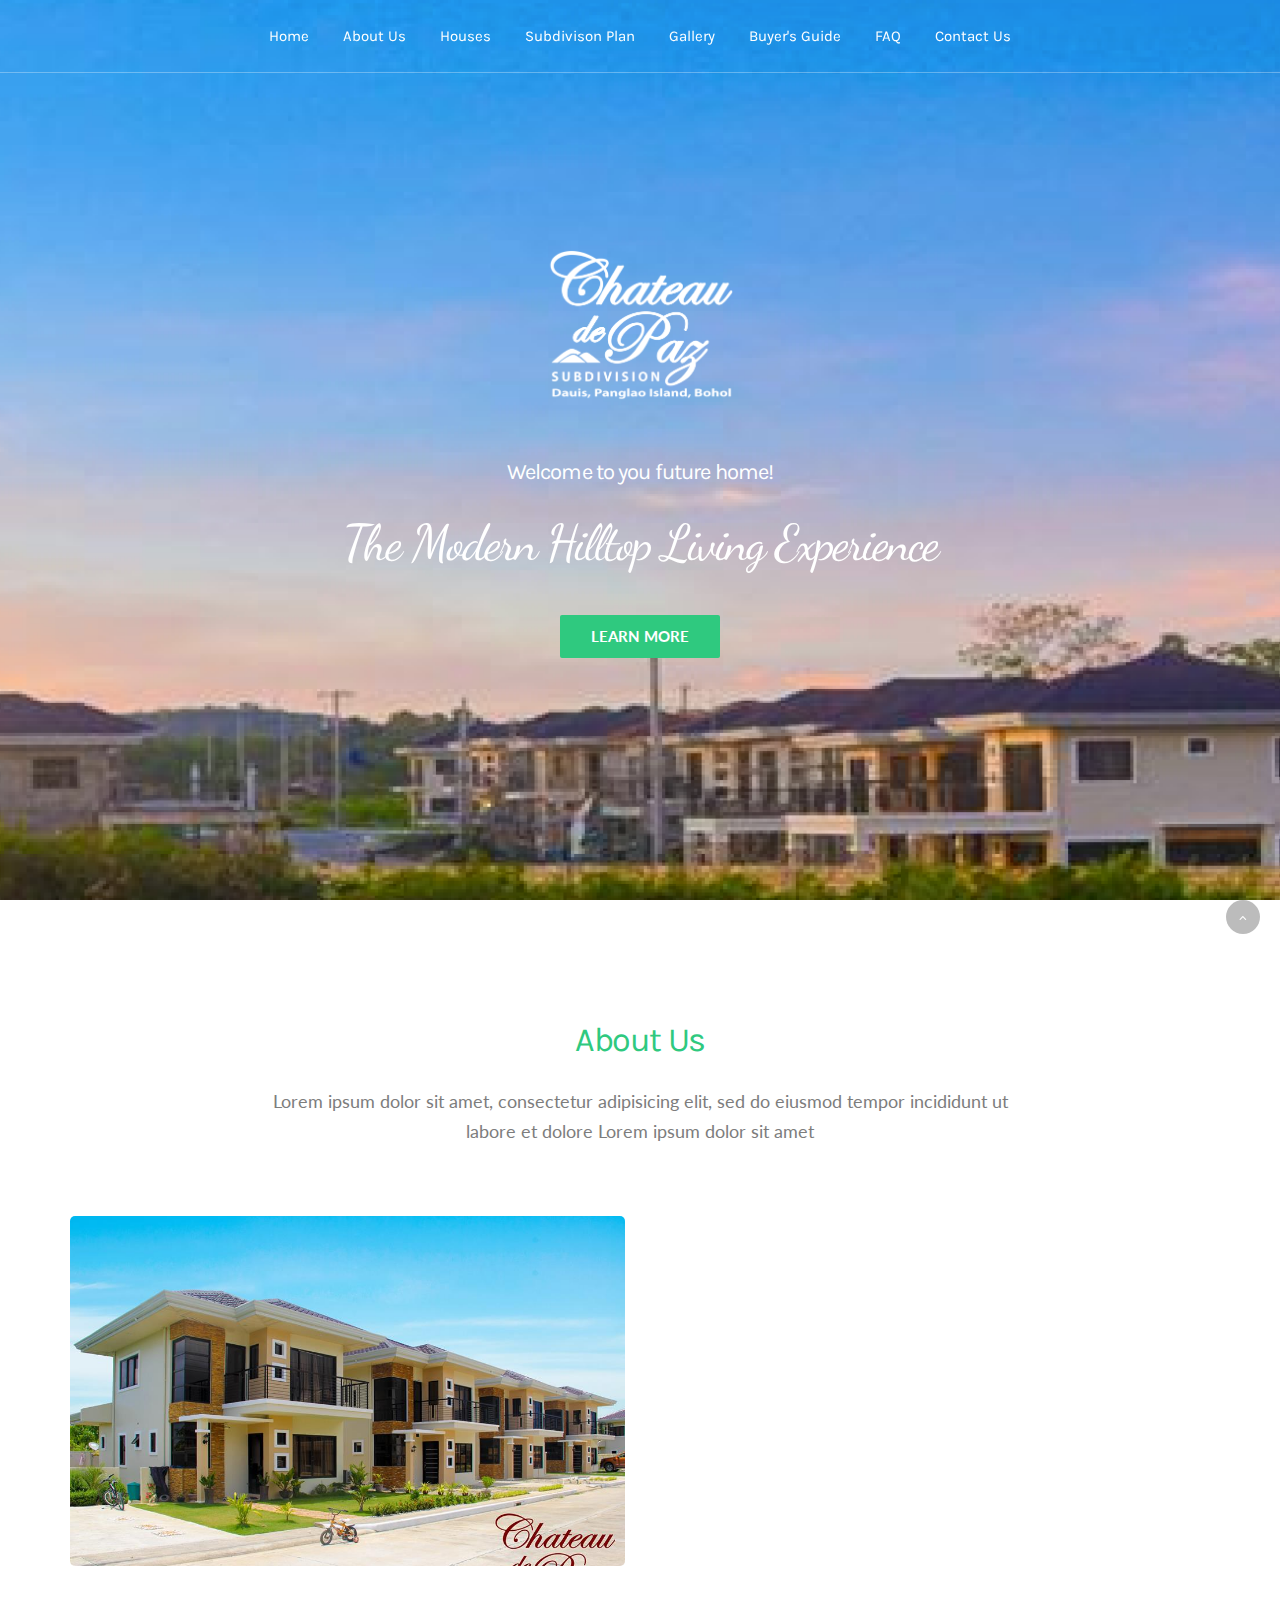
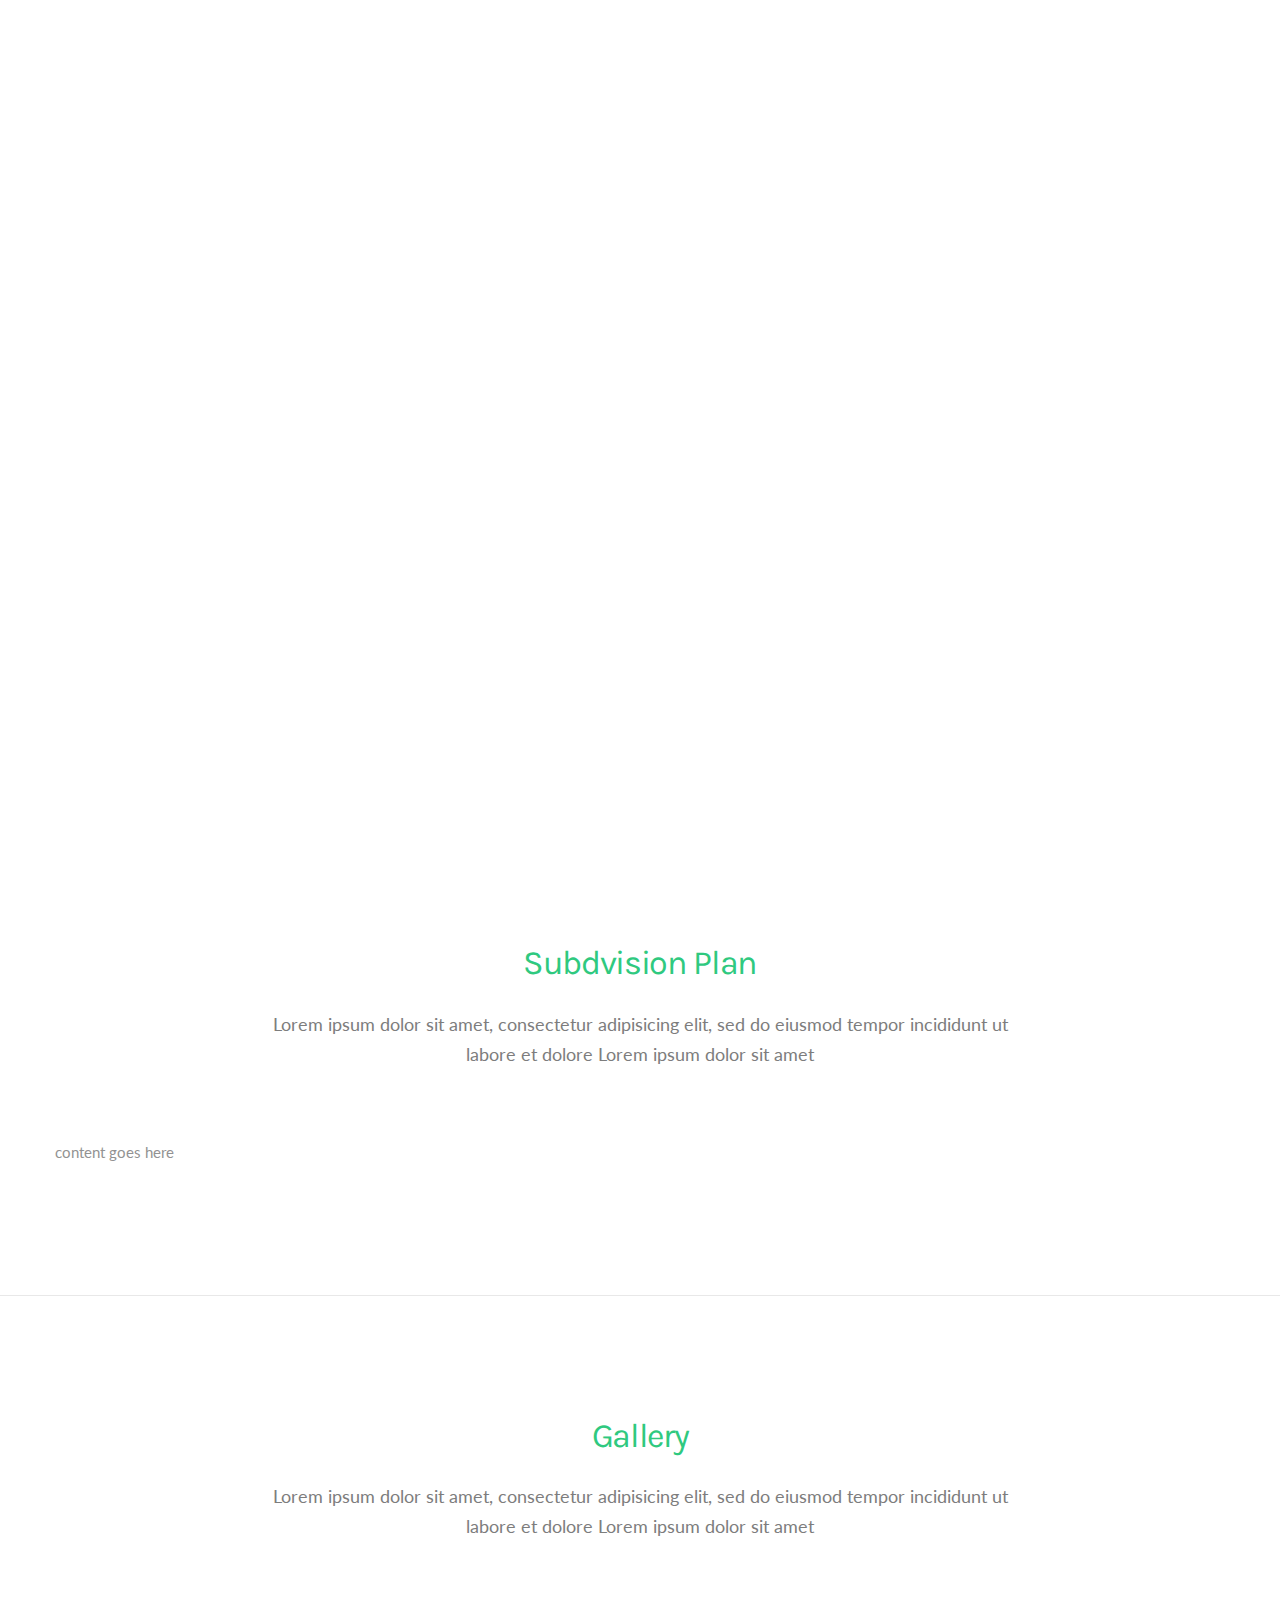
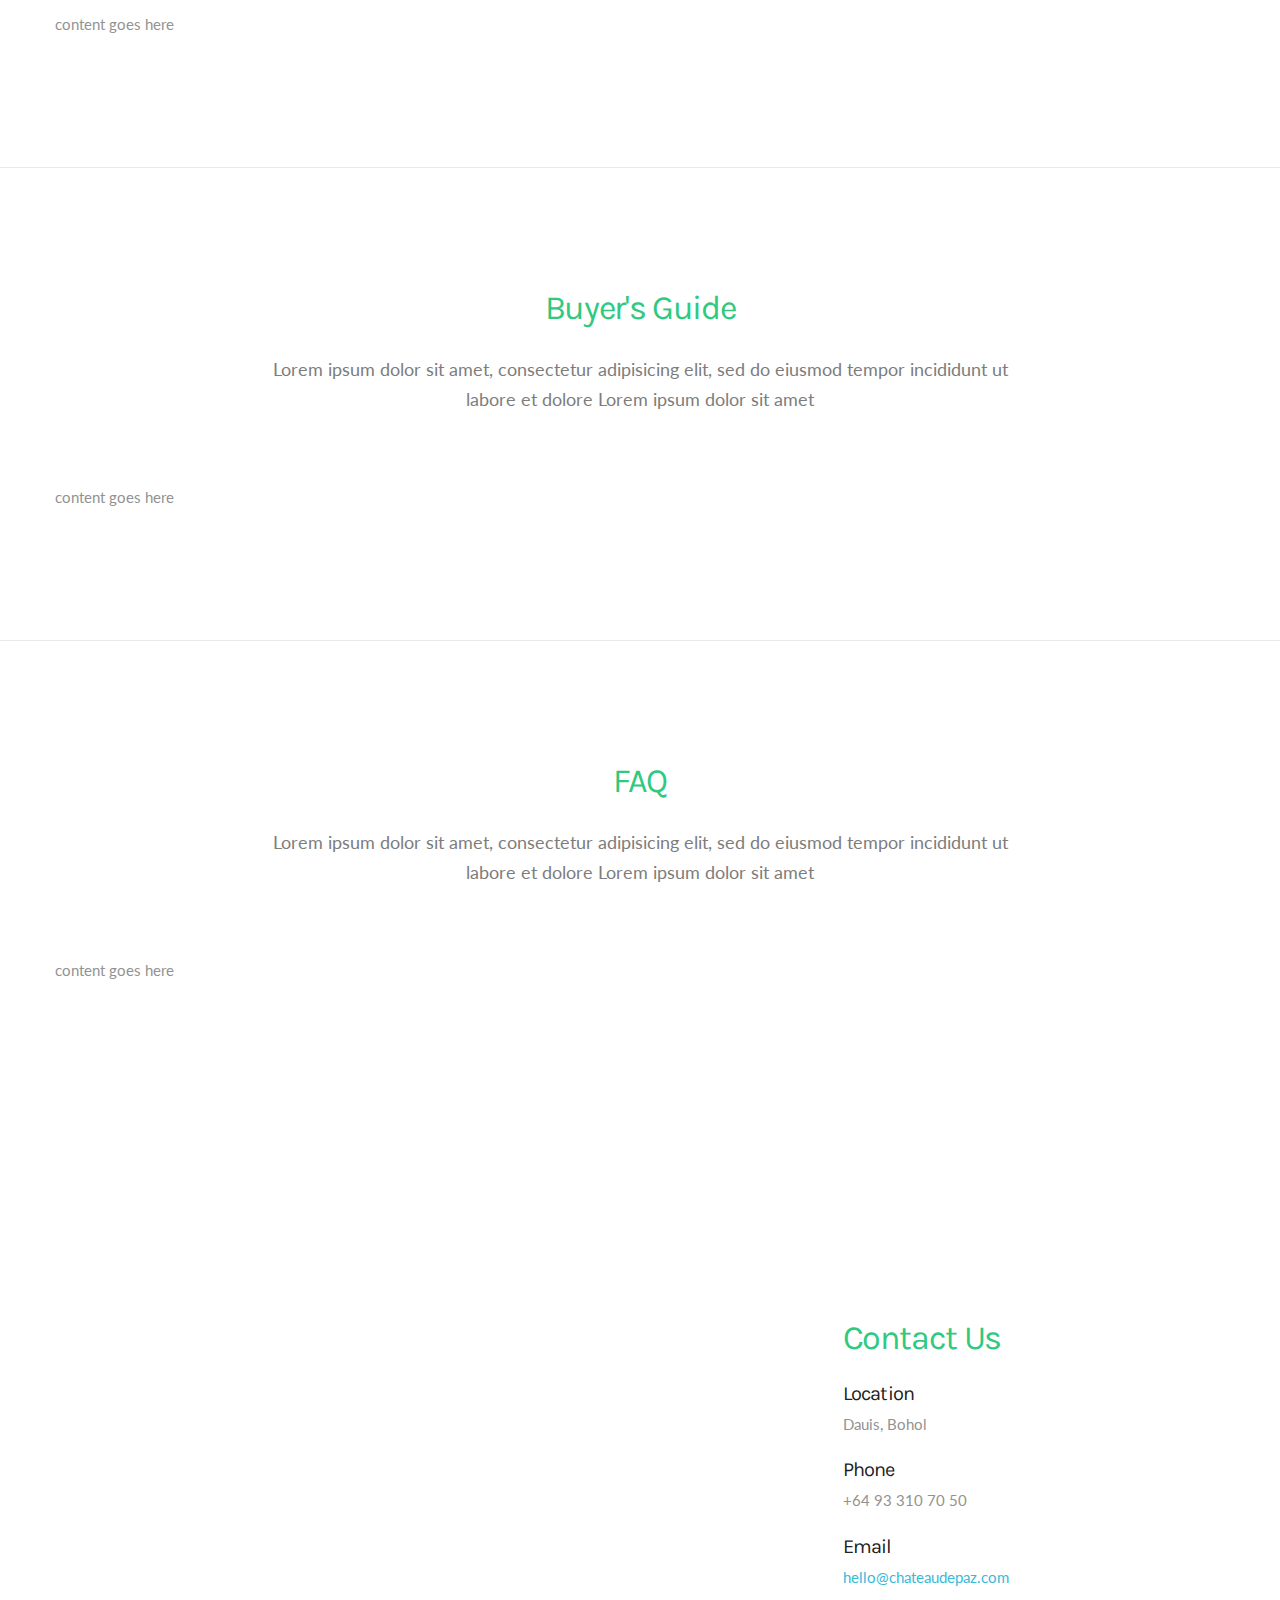
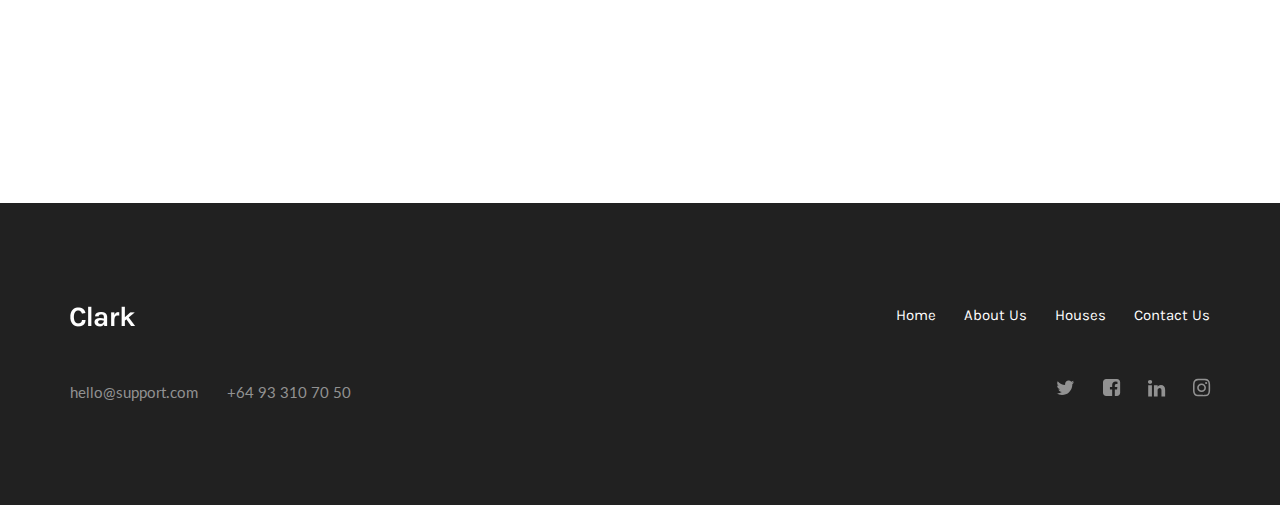
==== index-3.html @ a6ee594a "Updated template, houses, contact us" ====
<!DOCTYPE html>
<html lang="en">
<head>
  <title>Clark | Home 3</title>

  <meta charset="utf-8">
  <!--[if IE]><meta http-equiv='X-UA-Compatible' content='IE=edge,chrome=1'><![endif]-->
  <meta name="viewport" content="width=device-width, initial-scale=1, maximum-scale=1">
  <meta name="description" content="">
  
  <!-- Google Fonts -->
  <link href='https://fonts.googleapis.com/css?family=Karla:400,400i,700%7CLato:300,400,400i,700' rel='stylesheet'>
  <link href="https://fonts.googleapis.com/css?family=Dancing+Script" rel="stylesheet">

  <!-- Css -->
  <link rel="stylesheet" href="css/bootstrap.min.css" />
  <link rel="stylesheet" href="css/magnific-popup.css" />
  <link rel="stylesheet" href="css/font-icons.css" />
  <link rel="stylesheet" href="css/sliders.css" />
  <link rel="stylesheet" href="css/style.css" />

  <!-- Favicons -->
  <link rel="shortcut icon" href="img/favicon.ico">
  <link rel="apple-touch-icon" href="img/apple-touch-icon.png">
  <link rel="apple-touch-icon" sizes="72x72" href="img/apple-touch-icon-72x72.png">
  <link rel="apple-touch-icon" sizes="114x114" href="img/apple-touch-icon-114x114.png">

</head>

<body >

  <!-- Preloader -->
  <div class="loader-mask">
    <div class="loader">
      "Loading..."
    </div>
  </div>

  <main class="main-wrapper">

    <!-- Navigation -->
    <header class="nav navbar nav--transparent">

      <div class="nav__holder" id="sticky-nav">
        <div class="container">
          <div class="flex-parent">

            <div class="nav__header clearfix">
              <!-- Logo -->
              <!--<div class="logo-wrap">
                <a href="index.html" class="logo__link navbar-brand">
                  <img class="logo logo--dark" src="img/logo_dark.png" alt="logo">
                </a>
              </div>-->

              <button type="button" class="nav__icon-toggle" id="nav__icon-toggle" data-toggle="collapse" data-target="#navbar-collapse">
                <span class="sr-only">Toggle navigation</span>
                <span class="nav__icon-toggle-bar"></span>
                <span class="nav__icon-toggle-bar"></span>
                <span class="nav__icon-toggle-bar"></span>
              </button>
            </div> <!-- end nav-header -->

            <nav id="navbar-collapse" class="nav__wrap collapse navbar-collapse scroll">              
              <ul class="nav__menu nav__menu--inline">

                <li class="nav__dropdown">
                  <a href="#HOME">Home</a>
                </li>                

                <li class="nav__dropdown">
                  <a href="#ABOUT_US">About Us</a>
                </li>             

                <li class="nav__dropdown">
                  <a href="#HOUSES">Houses</a>
                </li>
                
                <li class="nav__dropdown">
                  <a href="#SUBDIVISION_PLAN">Subdivison Plan</a>
                </li>

                <li class="nav__dropdown">
                  <a href="#GALLERY">Gallery</a>
                </li>
                
                <li class="nav__dropdown">
                  <a href="#BUYERS_GUIDE">Buyer's Guide</a>
                </li>
                
                <li class="nav__dropdown">
                  <a href="#FAQ">FAQ</a>
                </li>

                <li class="nav__dropdown">
                  <a href="#CONTACT_US">Contact Us</a>
                </li><!-- end elements -->

              </ul> <!-- end menu -->
            </nav> <!-- end nav-wrap -->         
        
          </div> <!-- end flex-parent -->
        </div> <!-- end container -->

      </div>
    </header> <!-- end navigation -->


    <div class="content-wrapper oh">

      <!-- Hero -->
      <section id="HOME" class="hero bg-img" style="background-image: url(img/chateau/chateau-home.png);">
        <div class="container container-full-height container-full-height--deduct-mobile-nav">
          <div class="hero__outer">
            <div class="hero__inner text-center scroll">
              <!-- Logo -->
              <div class="hero-logo">
                  <img src="img/chateau/chateau-logo-white.png" alt="logo">
              </div>
              <h3 class="hero__subtitle">Welcome to you future home!</h3>
              <h1 class="hero__title hero--boxed hero--center">The Modern Hilltop Living Experience</h1>
              <br>
              <a href="#ABOUT_US" class="btn">LEARN MORE</a>
            </div>            
          </div>          
        </div>        
      </section> <!-- end hero -->

      
      <!-- About Us Section -->
      <section  id="ABOUT_US" class="section-wrap promo-section">
        <div class="container">
          
          <div class="heading-row text-center">
            <h2 class="heading green">About Us</h2>
            <p class="subheading">Lorem ipsum dolor sit amet, consectetur adipisicing elit, sed do eiusmod tempor incididunt ut labore et dolore Lorem ipsum dolor sit amet</p>
          </div>
          <div class="row">
            <div class="col-md-6 col-sm-12">
              <img src="img/chateau/chateau-about-us.jpg" alt="" class="promo-section__img">
            </div>
            <div class="col-md-5 col-md-offset-1 col-sm-12 animate">
              <div class="promo-section__description">
                <h3 class="promo-section__title ">Architectural more innovative and coherent your concept</h3>
                <p class="lead">
                  An idea that takes the parts of a structure and turns them into a whole system. Practice is the frequent and continued contemplation of the mode of executing any given work, or of the mere operation of the hands.
                </p>
              </div>
            </div>

          </div>
        </div>  
      </section> <!-- end about us section -->


      <!-- Houses -->
      <section id="HOUSES" class="section-wrap animate bg-houses">
        <div class="container">
          
          <div class="heading-row text-center">
            <h2 class="heading green">Houses</h2>
            <p class="subheading white">Lorem ipsum dolor sit amet, consectetur adipisicing elit, sed do eiusmod tempor incididunt ut labore et dolore Lorem ipsum dolor sit amet</p>
          </div>
          <div id="owl-testimonials" class="owl-carousel owl-theme">
          
            
            <div class="testimonial clearfix">
              <img src="img/chateau/houses/01_Victoria.png" alt="" class="testimonial__img">
              <div class="testimonial__body">
                <h3 class="green">Victoria Unit</h3> 
                <p class="testimonial__text white">Lorem ipsum dolor sit amet, consectetur adipisicing elit.</p><br>
                <h6 style="color:slategrey; font-weight: bold;">SPECIFICATION</h6>
                <ul>
                  <li class="white"> Sample Specs 1 </li>
                  <li class="white"> Sample Specs 2 </li>
                  <li class="white"> Sample Specs 3 </li>
                  <li class="white"> Sample Specs 4 </li>
                  <li class="white"> Sample Specs 5 </li>
                </ul>
                <br>
                <button class="btn">LEARN MORE</button>
              </div>
            </div><!--end house item-->

            
            <div class="testimonial clearfix">
              <img src="img/chateau/houses/02_Elizabeth.png" alt="" class="testimonial__img">
              <div class="testimonial__body">
                <h3 class="green">Elizabeth Unit</h3> 
                <p class="testimonial__text white">Lorem ipsum dolor sit amet, consectetur adipisicing elit.</p><br>
                <h6 style="color:slategrey; font-weight: bold;">SPECIFICATION</h6>
                <ul>
                  <li class="white"> Sample Specs 1 </li>
                  <li class="white"> Sample Specs 2 </li>
                  <li class="white"> Sample Specs 3 </li>
                  <li class="white"> Sample Specs 4 </li>
                  <li class="white"> Sample Specs 5 </li>
                </ul>
                <br>
                <button class="btn">LEARN MORE</button>
              </div>
            </div><!--end house item-->

            
            <div class="testimonial clearfix">
              <img src="img/chateau/houses/03_Diana.png" alt="" class="testimonial__img">
              <div class="testimonial__body">
                <h3 class="green">Diana Unit</h3> 
                <p class="testimonial__text white">Lorem ipsum dolor sit amet, consectetur adipisicing elit.</p><br>
                <h6 style="color:slategrey; font-weight: bold;">SPECIFICATION</h6>
                <ul>
                  <li class="white"> Sample Specs 1 </li>
                  <li class="white"> Sample Specs 2 </li>
                  <li class="white"> Sample Specs 3 </li>
                  <li class="white"> Sample Specs 4 </li>
                  <li class="white"> Sample Specs 5 </li>
                </ul>
                <br>
                <button class="btn">LEARN MORE</button>
              </div>
            </div><!--end house item-->

            
            <div class="testimonial clearfix">
              <img src="img/chateau/houses/04_Kate.png" alt="" class="testimonial__img">
              <div class="testimonial__body">
                <h3 class="green">Kate Unit</h3> 
                <p class="testimonial__text white">Lorem ipsum dolor sit amet, consectetur adipisicing elit.</p><br>
                <h6 style="color:slategrey; font-weight: bold;">SPECIFICATION</h6>
                <ul>
                  <li class="white"> Sample Specs 1 </li>
                  <li class="white"> Sample Specs 2 </li>
                  <li class="white"> Sample Specs 3 </li>
                  <li class="white"> Sample Specs 4 </li>
                  <li class="white"> Sample Specs 5 </li>
                </ul>
                <br>
                <button class="btn">LEARN MORE</button>
              </div>
            </div><!--end house item-->
          
          </div>
        </div>
      </section> <!-- end houses -->

      <!-- Subdivision Plan Section -->
      <section  id="SUBDIVISION_PLAN" class="section-wrap promo-section">
        <div class="container">
          
          <div class="heading-row text-center">
            <h2 class="heading green">Subdvision Plan</h2>
            <p class="subheading">Lorem ipsum dolor sit amet, consectetur adipisicing elit, sed do eiusmod tempor incididunt ut labore et dolore Lorem ipsum dolor sit amet</p>
          </div>
          <div class="row">
            <p>content goes here</p>
          </div>
        </div>  
      </section> <!-- end subdivision plan section -->
      <hr>
      <!-- Gallery Section -->
      <section  id="GALLERY" class="section-wrap promo-section">
        <div class="container">
          
          <div class="heading-row text-center">
            <h2 class="heading green">Gallery</h2>
            <p class="subheading">Lorem ipsum dolor sit amet, consectetur adipisicing elit, sed do eiusmod tempor incididunt ut labore et dolore Lorem ipsum dolor sit amet</p>
          </div>
          <div class="row">
              <p>content goes here</p>
          </div>
        </div>  
      </section> <!-- end gallery section -->
      <hr>

       <!-- Buyer's Guide Section -->
      <section  id="BUYERS_GUIDE" class="section-wrap promo-section">
        <div class="container">
          
          <div class="heading-row text-center">
            <h2 class="heading green">Buyer's Guide</h2>
            <p class="subheading">Lorem ipsum dolor sit amet, consectetur adipisicing elit, sed do eiusmod tempor incididunt ut labore et dolore Lorem ipsum dolor sit amet</p>
          </div>
          <div class="row">
              <p>content goes here</p>
          </div>
        </div>  
      </section> <!-- end buyer's guide' section -->
      <hr>

      <!-- FAQ Section -->
      <section  id="FAQ" class="section-wrap promo-section">
        <div class="container">
          
          <div class="heading-row text-center">
            <h2 class="heading green">FAQ</h2>
            <p class="subheading">Lorem ipsum dolor sit amet, consectetur adipisicing elit, sed do eiusmod tempor incididunt ut labore et dolore Lorem ipsum dolor sit amet</p>
          </div>
          <div class="row">
              <p>content goes here</p>
          </div>
        </div>  
      </section> <!-- end buyer's guide' section -->
      

      <!-- Google Map -->
      <section id="CONTACT_US" class="section-map relative">
        <div class="gmap gmap--tall" id="google-map" data-address="V Tytana St, Manila, Philippines"></div>
        <div class="gmap__container">
          <div class="container">
            <div class="row">
              <div class="col-md-5 col-sm-12 map-col">
                <div class="map-info">
                  <h2 class="heading green">Contact Us</h2>
                  <div class="map-info__contact-item">
                    <h6 class="map-info__title">Location</h6>
                    <address>Dauis, Bohol</address>
                  </div>
                  <div class="map-info__contact-item">
                    <h6 class="map-info__title">Phone</h6>
                    <a href="tel:+64-93-310-70-50" class="map-info__phone">+64 93 310 70 50</a>
                  </div>
                  <div class="map-info__contact-item">
                    <h6 class="map-info__title">Email</h6>
                    <a href="mailto:hello@support.com">hello@chateaudepaz.com</a>
                  </div>
                </div>
              </div>            
            </div>
          </div>
        </div>
      </section> <!-- end google map -->      

    
      <!-- Footer -->
      <footer class="footer bg-dark">
        <div class="container">
          <div class="footer__widgets">
            <div class="row">

              <div class="col-md-4 col-sm-6 col-xs-12">
                <div class="widget footer__get-in-touch text-sm-center">
                  <div class="footer__logo">
                    <img src="img/logo_light.png" alt="">
                  </div>
                  <p class="footer__get-in-touch__paragraph">
                    <a href="mailto:hello@support.com">hello@support.com</a>
                  </p>
                  <p class="footer__get-in-touch__paragraph"><a href="tel:+64-93-310-70-50">+64 93 310 70 50</a></p>
                </div>
              </div> <!-- end get in touch -->

              <div class="col-md-6 col-md-offset-2 col-sm-6 col-xs-12">
                <div class="widget footer__nav-links text-right text-sm-center scroll">
                  <ul class="list-inline">
                    <li><a href="#HOME">Home</a></li>
                    <li><a href="#ABOUT_US">About Us</a></li>
                    <li><a href="#HOUSES">Houses</a></li>
                    <li><a href="#CONTACT_US">Contact Us</a></li>
                  </ul>

                  <div class="footer__socials mt-50">
                    <div class="social-icons social-icons--nobase">
                      <a href="#"><i class="ui-twitter"></i></a>
                      <a href="#"><i class="ui-facebook"></i></a>
                      <a href="#"><i class="ui-linkedin"></i></a>
                      <a href="#"><i class="ui-instagram"></i></a>
                    </div>
                  </div>

                </div>
              </div> <!-- end nav links / socials -->

            </div>
          </div>    
        </div>
      </footer> <!-- end footer -->


      <div id="back-to-top">
        <a href="#top"><i class="ui-arrow-up"></i></a>
      </div>

    </div> <!-- end content wrapper -->
  </main> <!-- end main wrapper -->
  

  <!-- jQuery Scripts -->
  <script type="text/javascript" src="js/jquery.min.js"></script>
  <script type="text/javascript" src="js/bootstrap.min.js"></script>
  <script type="text/javascript" src="js/gmap3.js"></script>
  <script type="text/javascript" src="js/plugins.js"></script>  
  <script type="text/javascript" src="js/scripts.js"></script>

  <!-- Google Map -->
  <script type="text/javascript">
    $(document).ready( function(){

      $('#google-map').appear(function() {
        initMap();
      });

      function initMap() {

        var gmapDiv = $("#google-map");
        var gmapMarker = gmapDiv.attr("data-address");

        gmapDiv.gmap3({
          zoom: 16,
          address: gmapMarker,
          oomControl: true,
          navigationControl: true,
          scrollwheel: false,
          styles: [
            {
            "featureType":"all",
            "elementType":"all",
              "stylers":[
                { "saturation":"-70" }
              ]
          }]
        })
        .marker({
          address: gmapMarker,
          icon: "img/map_pin.png"
        })
        .infowindow({
          content: "V Tytana St, Manila, Philippines"
        })
        .then(function (infowindow) {
          var map = this.get(0);
          var marker = this.get(1);
          marker.addListener('click', function() {
            infowindow.open(map, marker);
          });
        });
      }

    });
  </script>
  
<script>
$(document).ready(function(){
  // Add scrollspy to <body>
  $('body').scrollspy({target: 'a', offset: 50});   

  // Add smooth scrolling on all links inside the navbar
  $(".scroll a").on('click', function(event) {
    // Make sure this.hash has a value before overriding default behavior
    if (this.hash !== "") {
      // Prevent default anchor click behavior
      event.preventDefault();

      // Store hash
      var hash = this.hash;

      // Using jQuery's animate() method to add smooth page scroll
      // The optional number (800) specifies the number of milliseconds it takes to scroll to the specified area
      $('html, body').animate({
        scrollTop: $(hash).offset().top
      }, 800, function(){
   
        // Add hash (#) to URL when done scrolling (default click behavior)
        window.location.hash = hash;
      });
    }  // End if
  });
});
</script>

<!--    
    <script async defer src="https://maps.googleapis.com/maps/api/js?key=AIzaSyD-3JgmhkUjlqzyLuvu3YBwg0FInOcMd98&callback"
  type="text/javascript"></script>-->



</body>
</html>
---- css/font-icons.css ----
/* Pe Icon 7 */
@font-face{font-family:Pe-icon-7-stroke;src:url(../fonts/Pe-icon-7-stroke.eot?d7yf1v);src:url(../fonts/Pe-icon-7-stroke.eot?#iefixd7yf1v) format('embedded-opentype'),url(../fonts/Pe-icon-7-stroke.woff?d7yf1v) format('woff'),url(../fonts/Pe-icon-7-stroke.ttf?d7yf1v) format('truetype'),url(../fonts/Pe-icon-7-stroke.svg?d7yf1v#Pe-icon-7-stroke) format('svg');font-weight:400;font-style:normal}[class*=" pe-7s-"],[class^=pe-7s-]{display:inline-block;font-family:Pe-icon-7-stroke;speak:none;font-style:normal;font-weight:400;font-variant:normal;text-transform:none;line-height:1;-webkit-font-smoothing:antialiased;-moz-osx-font-smoothing:grayscale}.pe-7s-album:before{content:"\e6aa"}.pe-7s-arc:before{content:"\e6ab"}.pe-7s-back-2:before{content:"\e6ac"}.pe-7s-bandaid:before{content:"\e6ad"}.pe-7s-car:before{content:"\e6ae"}.pe-7s-diamond:before{content:"\e6af"}.pe-7s-door-lock:before{content:"\e6b0"}.pe-7s-eyedropper:before{content:"\e6b1"}.pe-7s-female:before{content:"\e6b2"}.pe-7s-gym:before{content:"\e6b3"}.pe-7s-hammer:before{content:"\e6b4"}.pe-7s-headphones:before{content:"\e6b5"}.pe-7s-helm:before{content:"\e6b6"}.pe-7s-hourglass:before{content:"\e6b7"}.pe-7s-leaf:before{content:"\e6b8"}.pe-7s-magic-wand:before{content:"\e6b9"}.pe-7s-male:before{content:"\e6ba"}.pe-7s-map-2:before{content:"\e6bb"}.pe-7s-next-2:before{content:"\e6bc"}.pe-7s-paint-bucket:before{content:"\e6bd"}.pe-7s-pendrive:before{content:"\e6be"}.pe-7s-photo:before{content:"\e6bf"}.pe-7s-piggy:before{content:"\e6c0"}.pe-7s-plugin:before{content:"\e6c1"}.pe-7s-refresh-2:before{content:"\e6c2"}.pe-7s-rocket:before{content:"\e6c3"}.pe-7s-settings:before{content:"\e6c4"}.pe-7s-shield:before{content:"\e6c5"}.pe-7s-smile:before{content:"\e6c6"}.pe-7s-usb:before{content:"\e6c7"}.pe-7s-vector:before{content:"\e6c8"}.pe-7s-wine:before{content:"\e6c9"}.pe-7s-cloud-upload:before{content:"\e68a"}.pe-7s-cash:before{content:"\e68c"}.pe-7s-close:before{content:"\e680"}.pe-7s-bluetooth:before{content:"\e68d"}.pe-7s-cloud-download:before{content:"\e68b"}.pe-7s-way:before{content:"\e68e"}.pe-7s-close-circle:before{content:"\e681"}.pe-7s-id:before{content:"\e68f"}.pe-7s-angle-up:before{content:"\e682"}.pe-7s-wristwatch:before{content:"\e690"}.pe-7s-angle-up-circle:before{content:"\e683"}.pe-7s-world:before{content:"\e691"}.pe-7s-angle-right:before{content:"\e684"}.pe-7s-volume:before{content:"\e692"}.pe-7s-angle-right-circle:before{content:"\e685"}.pe-7s-users:before{content:"\e693"}.pe-7s-angle-left:before{content:"\e686"}.pe-7s-user-female:before{content:"\e694"}.pe-7s-angle-left-circle:before{content:"\e687"}.pe-7s-up-arrow:before{content:"\e695"}.pe-7s-angle-down:before{content:"\e688"}.pe-7s-switch:before{content:"\e696"}.pe-7s-angle-down-circle:before{content:"\e689"}.pe-7s-scissors:before{content:"\e697"}.pe-7s-wallet:before{content:"\e600"}.pe-7s-safe:before{content:"\e698"}.pe-7s-volume2:before{content:"\e601"}.pe-7s-volume1:before{content:"\e602"}.pe-7s-voicemail:before{content:"\e603"}.pe-7s-video:before{content:"\e604"}.pe-7s-user:before{content:"\e605"}.pe-7s-upload:before{content:"\e606"}.pe-7s-unlock:before{content:"\e607"}.pe-7s-umbrella:before{content:"\e608"}.pe-7s-trash:before{content:"\e609"}.pe-7s-tools:before{content:"\e60a"}.pe-7s-timer:before{content:"\e60b"}.pe-7s-ticket:before{content:"\e60c"}.pe-7s-target:before{content:"\e60d"}.pe-7s-sun:before{content:"\e60e"}.pe-7s-study:before{content:"\e60f"}.pe-7s-stopwatch:before{content:"\e610"}.pe-7s-star:before{content:"\e611"}.pe-7s-speaker:before{content:"\e612"}.pe-7s-signal:before{content:"\e613"}.pe-7s-shuffle:before{content:"\e614"}.pe-7s-shopbag:before{content:"\e615"}.pe-7s-share:before{content:"\e616"}.pe-7s-server:before{content:"\e617"}.pe-7s-search:before{content:"\e618"}.pe-7s-film:before{content:"\e6a5"}.pe-7s-science:before{content:"\e619"}.pe-7s-disk:before{content:"\e6a6"}.pe-7s-ribbon:before{content:"\e61a"}.pe-7s-repeat:before{content:"\e61b"}.pe-7s-refresh:before{content:"\e61c"}.pe-7s-add-user:before{content:"\e6a9"}.pe-7s-refresh-cloud:before{content:"\e61d"}.pe-7s-paperclip:before{content:"\e69c"}.pe-7s-radio:before{content:"\e61e"}.pe-7s-note2:before{content:"\e69d"}.pe-7s-print:before{content:"\e61f"}.pe-7s-network:before{content:"\e69e"}.pe-7s-prev:before{content:"\e620"}.pe-7s-mute:before{content:"\e69f"}.pe-7s-power:before{content:"\e621"}.pe-7s-medal:before{content:"\e6a0"}.pe-7s-portfolio:before{content:"\e622"}.pe-7s-like2:before{content:"\e6a1"}.pe-7s-plus:before{content:"\e623"}.pe-7s-left-arrow:before{content:"\e6a2"}.pe-7s-play:before{content:"\e624"}.pe-7s-key:before{content:"\e6a3"}.pe-7s-plane:before{content:"\e625"}.pe-7s-joy:before{content:"\e6a4"}.pe-7s-photo-gallery:before{content:"\e626"}.pe-7s-pin:before{content:"\e69b"}.pe-7s-phone:before{content:"\e627"}.pe-7s-plug:before{content:"\e69a"}.pe-7s-pen:before{content:"\e628"}.pe-7s-right-arrow:before{content:"\e699"}.pe-7s-paper-plane:before{content:"\e629"}.pe-7s-delete-user:before{content:"\e6a7"}.pe-7s-paint:before{content:"\e62a"}.pe-7s-bottom-arrow:before{content:"\e6a8"}.pe-7s-notebook:before{content:"\e62b"}.pe-7s-note:before{content:"\e62c"}.pe-7s-next:before{content:"\e62d"}.pe-7s-news-paper:before{content:"\e62e"}.pe-7s-musiclist:before{content:"\e62f"}.pe-7s-music:before{content:"\e630"}.pe-7s-mouse:before{content:"\e631"}.pe-7s-more:before{content:"\e632"}.pe-7s-moon:before{content:"\e633"}.pe-7s-monitor:before{content:"\e634"}.pe-7s-micro:before{content:"\e635"}.pe-7s-menu:before{content:"\e636"}.pe-7s-map:before{content:"\e637"}.pe-7s-map-marker:before{content:"\e638"}.pe-7s-mail:before{content:"\e639"}.pe-7s-mail-open:before{content:"\e63a"}.pe-7s-mail-open-file:before{content:"\e63b"}.pe-7s-magnet:before{content:"\e63c"}.pe-7s-loop:before{content:"\e63d"}.pe-7s-look:before{content:"\e63e"}.pe-7s-lock:before{content:"\e63f"}.pe-7s-lintern:before{content:"\e640"}.pe-7s-link:before{content:"\e641"}.pe-7s-like:before{content:"\e642"}.pe-7s-light:before{content:"\e643"}.pe-7s-less:before{content:"\e644"}.pe-7s-keypad:before{content:"\e645"}.pe-7s-junk:before{content:"\e646"}.pe-7s-info:before{content:"\e647"}.pe-7s-home:before{content:"\e648"}.pe-7s-help2:before{content:"\e649"}.pe-7s-help1:before{content:"\e64a"}.pe-7s-graph3:before{content:"\e64b"}.pe-7s-graph2:before{content:"\e64c"}.pe-7s-graph1:before{content:"\e64d"}.pe-7s-graph:before{content:"\e64e"}.pe-7s-global:before{content:"\e64f"}.pe-7s-gleam:before{content:"\e650"}.pe-7s-glasses:before{content:"\e651"}.pe-7s-gift:before{content:"\e652"}.pe-7s-folder:before{content:"\e653"}.pe-7s-flag:before{content:"\e654"}.pe-7s-filter:before{content:"\e655"}.pe-7s-file:before{content:"\e656"}.pe-7s-expand1:before{content:"\e657"}.pe-7s-exapnd2:before{content:"\e658"}.pe-7s-edit:before{content:"\e659"}.pe-7s-drop:before{content:"\e65a"}.pe-7s-drawer:before{content:"\e65b"}.pe-7s-download:before{content:"\e65c"}.pe-7s-display2:before{content:"\e65d"}.pe-7s-display1:before{content:"\e65e"}.pe-7s-diskette:before{content:"\e65f"}.pe-7s-date:before{content:"\e660"}.pe-7s-cup:before{content:"\e661"}.pe-7s-culture:before{content:"\e662"}.pe-7s-crop:before{content:"\e663"}.pe-7s-credit:before{content:"\e664"}.pe-7s-copy-file:before{content:"\e665"}.pe-7s-config:before{content:"\e666"}.pe-7s-compass:before{content:"\e667"}.pe-7s-comment:before{content:"\e668"}.pe-7s-coffee:before{content:"\e669"}.pe-7s-cloud:before{content:"\e66a"}.pe-7s-clock:before{content:"\e66b"}.pe-7s-check:before{content:"\e66c"}.pe-7s-chat:before{content:"\e66d"}.pe-7s-cart:before{content:"\e66e"}.pe-7s-camera:before{content:"\e66f"}.pe-7s-call:before{content:"\e670"}.pe-7s-calculator:before{content:"\e671"}.pe-7s-browser:before{content:"\e672"}.pe-7s-box2:before{content:"\e673"}.pe-7s-box1:before{content:"\e674"}.pe-7s-bookmarks:before{content:"\e675"}.pe-7s-bicycle:before{content:"\e676"}.pe-7s-bell:before{content:"\e677"}.pe-7s-battery:before{content:"\e678"}.pe-7s-ball:before{content:"\e679"}.pe-7s-back:before{content:"\e67a"}.pe-7s-attention:before{content:"\e67b"}.pe-7s-anchor:before{content:"\e67c"}.pe-7s-albums:before{content:"\e67d"}.pe-7s-alarm:before{content:"\e67e"}.pe-7s-airplay:before{content:"\e67f"}

/* UI Icons  */
@font-face {
  font-family: 'ui-icons';
  src: url('../fonts/ui-icons.eot?90608185');
  src: url('../fonts/ui-icons.eot?90608185#iefix') format('embedded-opentype'),
       url('../fonts/ui-icons.woff2?90608185') format('woff2'),
       url('../fonts/ui-icons.woff?90608185') format('woff'),
       url('../fonts/ui-icons.ttf?90608185') format('truetype'),
       url('../fonts/ui-icons.svg?90608185#ui-icons') format('svg');
  font-weight: normal;
  font-style: normal;
}
/* Chrome hack: SVG is rendered more smooth in Windozze. 100% magic, uncomment if you need it. */
/* Note, that will break hinting! In other OS-es font will be not as sharp as it could be */
/*
@media screen and (-webkit-min-device-pixel-ratio:0) {
  @font-face {
    font-family: 'ui-icons';
    src: url('../font/ui-icons.svg?90608185#ui-icons') format('svg');
  }
}
*/
 
 [class^="ui-"]:before, [class*=" ui-"]:before {
  font-family: "ui-icons";
  font-style: normal;
  font-weight: normal;
  speak: none;
 
  display: inline-block;
  text-decoration: inherit;
  text-align: center;
  /* opacity: .8; */
 
  /* For safety - reset parent styles, that can break glyph codes*/
  font-variant: normal;
  text-transform: none;
  /* you can be more comfortable with increased icons size */
  /* font-size: 120%; */
 
  /* Font smoothing. That was taken from TWBS */
  -webkit-font-smoothing: antialiased;
  -moz-osx-font-smoothing: grayscale;
 
  /* Uncomment for 3D effect */
  /* text-shadow: 1px 1px 1px rgba(127, 127, 127, 0.3); */
}
 
.ui-check:before { content: '\e80a'; } /* '' */
.ui-twitter:before { content: '\f099'; } /* '' */
.ui-github:before { content: '\f09b'; } /* '' */
.ui-linkedin:before { content: '\f0e1'; } /* '' */
.ui-arrow-left:before { content: '\f104'; } /* '' */
.ui-arrow-right:before { content: '\f105'; } /* '' */
.ui-arrow-up:before { content: '\f106'; } /* '' */
.ui-arrow-down:before { content: '\f107'; } /* '' */
.ui-youtube:before { content: '\f167'; } /* '' */
.ui-xing:before { content: '\f168'; } /* '' */
.ui-dropbox:before { content: '\f16b'; } /* '' */
.ui-stackoverflow:before { content: '\f16c'; } /* '' */
.ui-instagram:before { content: '\f16d'; } /* '' */
.ui-flickr:before { content: '\f16e'; } /* '' */
.ui-bitbucket:before { content: '\f171'; } /* '' */
.ui-tumblr:before { content: '\f173'; } /* '' */
.ui-dribbble:before { content: '\f17d'; } /* '' */
.ui-skype:before { content: '\f17e'; } /* '' */
.ui-foursquare:before { content: '\f180'; } /* '' */
.ui-trello:before { content: '\f181'; } /* '' */
.ui-vkontakte:before { content: '\f189'; } /* '' */
.ui-vimeo:before { content: '\f194'; } /* '' */
.ui-slack:before { content: '\f198'; } /* '' */
.ui-google:before { content: '\f1a0'; } /* '' */
.ui-reddit:before { content: '\f1a1'; } /* '' */
.ui-stumbleupon:before { content: '\f1a4'; } /* '' */
.ui-delicious:before { content: '\f1a5'; } /* '' */
.ui-digg:before { content: '\f1a6'; } /* '' */
.ui-behance:before { content: '\f1b4'; } /* '' */
.ui-spotify:before { content: '\f1bc'; } /* '' */
.ui-soundcloud:before { content: '\f1be'; } /* '' */
.ui-codeopen:before { content: '\f1cb'; } /* '' */
.ui-git:before { content: '\f1d3'; } /* '' */
.ui-slideshare:before { content: '\f1e7'; } /* '' */
.ui-twitch:before { content: '\f1e8'; } /* '' */
.ui-lastfm:before { content: '\f202'; } /* '' */
.ui-forumbee:before { content: '\f211'; } /* '' */
.ui-sellsy:before { content: '\f213'; } /* '' */
.ui-shirtsinbulk:before { content: '\f214'; } /* '' */
.ui-skyatlas:before { content: '\f216'; } /* '' */
.ui-pinterest:before { content: '\f231'; } /* '' */
.ui-whatsapp:before { content: '\f232'; } /* '' */
.ui-facebook:before { content: '\f308'; } /* '' */
---- css/sliders.css ----
/* 
 *  Core Owl Carousel CSS File
 *  v1.3.3
 */
.owl-carousel .owl-wrapper:after{content:".";display:block;clear:both;visibility:hidden;line-height:0;height:0}.owl-carousel,.owl-carousel .owl-wrapper{display:none;position:relative}.owl-carousel{width:100%;-ms-touch-action:pan-y}.owl-carousel .owl-wrapper-outer{overflow:hidden;position:relative;width:100%;z-index:4}.owl-carousel .owl-wrapper-outer.autoHeight{-webkit-transition:height .5s ease-in-out;-moz-transition:height .5s ease-in-out;-ms-transition:height .5s ease-in-out;-o-transition:height .5s ease-in-out;transition:height .5s ease-in-out}.owl-carousel .owl-item{float:left}.owl-controls .owl-buttons div,.owl-controls .owl-page{cursor:pointer}.owl-controls{-webkit-user-select:none;-khtml-user-select:none;-moz-user-select:none;-ms-user-select:none;user-select:none;-webkit-tap-highlight-color:transparent}.grabbing{cursor:url(owl-carousel/grabbing.png) 8 8,move}.owl-carousel .owl-item,.owl-carousel .owl-wrapper{-webkit-backface-visibility:hidden;-moz-backface-visibility:hidden;-ms-backface-visibility:hidden;-webkit-transform:translate3d(0,0,0);-moz-transform:translate3d(0,0,0);-ms-transform:translate3d(0,0,0)}.owl-origin{-webkit-perspective:1200px;-webkit-perspective-origin-x:50%;-webkit-perspective-origin-y:50%;-moz-perspective:1200px;-moz-perspective-origin-x:50%;-moz-perspective-origin-y:50%;perspective:1200px}.owl-fade-out{z-index:10;-webkit-animation:fadeOut .7s both ease;-moz-animation:fadeOut .7s both ease;animation:fadeOut .7s both ease}.owl-fade-in{-webkit-animation:fadeIn .7s both ease;-moz-animation:fadeIn .7s both ease;animation:fadeIn .7s both ease}.owl-backSlide-out{-webkit-animation:backSlideOut 1s both ease;-moz-animation:backSlideOut 1s both ease;animation:backSlideOut 1s both ease}.owl-backSlide-in{-webkit-animation:backSlideIn 1s both ease;-moz-animation:backSlideIn 1s both ease;animation:backSlideIn 1s both ease}.owl-goDown-out{-webkit-animation:scaleToFade .7s ease both;-moz-animation:scaleToFade .7s ease both;animation:scaleToFade .7s ease both}.owl-goDown-in{-webkit-animation:goDown .6s ease both;-moz-animation:goDown .6s ease both;animation:goDown .6s ease both}.owl-fadeUp-in{-webkit-animation:scaleUpFrom .5s ease both;-moz-animation:scaleUpFrom .5s ease both;animation:scaleUpFrom .5s ease both}.owl-fadeUp-out{-webkit-animation:scaleUpTo .5s ease both;-moz-animation:scaleUpTo .5s ease both;animation:scaleUpTo .5s ease both}@-webkit-keyframes empty{0%{opacity:1}}@-moz-keyframes empty{0%{opacity:1}}@keyframes empty{0%{opacity:1}}@-webkit-keyframes fadeIn{0%{opacity:0}100%{opacity:1}}@-moz-keyframes fadeIn{0%{opacity:0}100%{opacity:1}}@keyframes fadeIn{0%{opacity:0}100%{opacity:1}}@-webkit-keyframes fadeOut{0%{opacity:1}100%{opacity:0}}@-moz-keyframes fadeOut{0%{opacity:1}100%{opacity:0}}@keyframes fadeOut{0%{opacity:1}100%{opacity:0}}@-webkit-keyframes backSlideOut{25%{opacity:.5;-webkit-transform:translateZ(-500px)}100%,75%{opacity:.5;-webkit-transform:translateZ(-500px) translateX(-200%)}}@-moz-keyframes backSlideOut{25%{opacity:.5;-moz-transform:translateZ(-500px)}100%,75%{opacity:.5;-moz-transform:translateZ(-500px) translateX(-200%)}}@keyframes backSlideOut{25%{opacity:.5;transform:translateZ(-500px)}100%,75%{opacity:.5;transform:translateZ(-500px) translateX(-200%)}}@-webkit-keyframes backSlideIn{0%,25%{opacity:.5;-webkit-transform:translateZ(-500px) translateX(200%)}75%{opacity:.5;-webkit-transform:translateZ(-500px)}100%{opacity:1;-webkit-transform:translateZ(0) translateX(0)}}@-moz-keyframes backSlideIn{0%,25%{opacity:.5;-moz-transform:translateZ(-500px) translateX(200%)}75%{opacity:.5;-moz-transform:translateZ(-500px)}100%{opacity:1;-moz-transform:translateZ(0) translateX(0)}}@keyframes backSlideIn{0%,25%{opacity:.5;transform:translateZ(-500px) translateX(200%)}75%{opacity:.5;transform:translateZ(-500px)}100%{opacity:1;transform:translateZ(0) translateX(0)}}@-webkit-keyframes scaleToFade{to{opacity:0;-webkit-transform:scale(.8)}}@-moz-keyframes scaleToFade{to{opacity:0;-moz-transform:scale(.8)}}@keyframes scaleToFade{to{opacity:0;transform:scale(.8)}}@-webkit-keyframes goDown{from{-webkit-transform:translateY(-100%)}}@-moz-keyframes goDown{from{-moz-transform:translateY(-100%)}}@keyframes goDown{from{transform:translateY(-100%)}}@-webkit-keyframes scaleUpFrom{from{opacity:0;-webkit-transform:scale(1.5)}}@-moz-keyframes scaleUpFrom{from{opacity:0;-moz-transform:scale(1.5)}}@keyframes scaleUpFrom{from{opacity:0;transform:scale(1.5)}}@-webkit-keyframes scaleUpTo{to{opacity:0;-webkit-transform:scale(1.5)}}@-moz-keyframes scaleUpTo{to{opacity:0;-moz-transform:scale(1.5)}}@keyframes scaleUpTo{to{opacity:0;transform:scale(1.5)}}

/*! Flickity v2.0.5
http://flickity.metafizzy.co
---------------------------------------------- */
.flickity-enabled{position:relative}.flickity-enabled:focus{outline:0}.flickity-viewport{overflow:hidden;position:relative;height:100%}.flickity-slider{position:absolute;width:100%;height:100%}.flickity-enabled.is-draggable{-webkit-tap-highlight-color:transparent;tap-highlight-color:transparent;-webkit-user-select:none;-moz-user-select:none;-ms-user-select:none;user-select:none}.flickity-enabled.is-draggable .flickity-viewport.is-pointer-down{cursor:-webkit-grabbing;cursor:grabbing}.flickity-prev-next-button{position:absolute;top:50%;width:44px;height:44px;border:none;border-radius:50%;background:#fff;background:hsla(0,0%,100%,.75);cursor:pointer;-webkit-transform:translateY(-50%);transform:translateY(-50%)}.flickity-prev-next-button:hover{background:#fff}.flickity-prev-next-button:focus{outline:0;box-shadow:0 0 0 5px #09F}.flickity-prev-next-button:active{opacity:.6}.flickity-prev-next-button.previous{left:10px}.flickity-prev-next-button.next{right:10px}.flickity-rtl .flickity-prev-next-button.previous{left:auto;right:10px}.flickity-rtl .flickity-prev-next-button.next{right:auto;left:10px}.flickity-prev-next-button:disabled{opacity:.3;cursor:auto}.flickity-prev-next-button svg{position:absolute;left:20%;top:20%;width:60%;height:60%}.flickity-prev-next-button .arrow{fill:#333}.flickity-page-dots{position:absolute;width:100%;bottom:-25px;padding:0;margin:0;list-style:none;text-align:center;line-height:1}.flickity-rtl .flickity-page-dots{direction:rtl}.flickity-page-dots .dot{display:inline-block;width:10px;height:10px;margin:0 8px;background:#333;border-radius:50%;opacity:.25;cursor:pointer}.flickity-page-dots .dot.is-selected{opacity:1}
/*
 * jQuery FlexSlider v2.4.0
 */
@font-face{font-family:flexslider-icon;src:url(fonts/flexslider-icon.eot);src:url(fonts/flexslider-icon.eot?#iefix) format('embedded-opentype'),url(fonts/flexslider-icon.woff) format('woff'),url(fonts/flexslider-icon.ttf) format('truetype'),url(fonts/flexslider-icon.svg#flexslider-icon) format('svg');font-weight:400;font-style:normal}.flex-container a:focus,.flex-container a:hover,.flex-slider a:focus,.flex-slider a:hover{outline:0}.flex-control-nav,.flex-direction-nav,.slides,.slides>li{margin:0;padding:0;list-style:none}.flex-pauseplay span{text-transform:capitalize}.flexslider{margin:0;padding:0;background:#fff;position:relative;zoom:1;-webkit-box-shadow:'' 0 1px 4px rgba(0,0,0,.2);-moz-box-shadow:'' 0 1px 4px rgba(0,0,0,.2);-o-box-shadow:'' 0 1px 4px rgba(0,0,0,.2);box-shadow:'' 0 1px 4px rgba(0,0,0,.2)}.flexslider .slides>li{display:none;-webkit-backface-visibility:hidden}.flex-pauseplay a,.no-js .flexslider .slides>li:first-child,html[xmlns] .flexslider .slides{display:block}.flexslider .slides:after{content:"\0020";display:block;clear:both;visibility:hidden;line-height:0;height:0}* html .flexslider .slides{height:1%}.flexslider .slides{zoom:1}.flexslider .slides img{max-width:100%;max-height:100%;margin:0 auto;vertical-align:middle;height:auto;width:100%}.flex-viewport{max-height:2000px;-webkit-transition:all 1s ease;-moz-transition:all 1s ease;-ms-transition:all 1s ease;-o-transition:all 1s ease;transition:all 1s ease}.loading .flex-viewport{max-height:300px}.carousel li{margin-right:5px}.flex-direction-nav .flex-disabled{opacity:0!important;filter:alpha(opacity=0);cursor:default}.flex-pauseplay a{width:20px;height:20px;position:absolute;bottom:5px;left:10px;opacity:.8;z-index:10;overflow:hidden;cursor:pointer;color:#000}.flex-pauseplay a:before{font-family:flexslider-icon;font-size:20px;display:inline-block;content:'\f004'}.flex-pauseplay a:hover{opacity:1}.flex-pauseplay a .flex-play:before{content:'\f003'}.flex-control-nav{width:100%;position:absolute;bottom:20px;text-align:center}.flex-control-nav li{margin:0 6px;display:inline-block;zoom:1}.flex-control-paging li a{width:10px;height:10px;display:block;background:0 0;cursor:pointer;text-indent:-9999px;border:2px solid #fff;-webkit-border-radius:20px;-moz-border-radius:20px;border-radius:20px;opacity:.5}.flex-control-paging li a:hover{opacity:1}.flex-control-paging li a.flex-active{background:#000;background:rgba(255,255,255,1);cursor:default;opacity:1}.flex-control-thumbs{margin:5px 0 0;position:static;overflow:hidden}.flex-control-thumbs li{width:25%;float:left;margin:0}.flex-control-thumbs img{width:100%;height:auto;display:block;opacity:.7;cursor:pointer;-webkit-transition:all 1s ease;-moz-transition:all 1s ease;-ms-transition:all 1s ease;-o-transition:all 1s ease;transition:all 1s ease}.flex-control-thumbs img:hover{opacity:1}.flex-control-thumbs .flex-active{opacity:1;cursor:default}@media screen and (max-width:860px){.flex-direction-nav .flex-prev{opacity:1;left:10px}.flex-direction-nav .flex-next{opacity:1;right:10px}}
---- css/style.css ----
/*-------------------------------------------------------*/
/* Table of Content

1. General
2. Typography
3. Grid
4. Components
5. Blog
6. 404
7. Shop
8. Navigation
9. Footer
10. Sidebar
11. Responsive
12. Spacings
13. Helper Classes

/*-------------------------------------------------------*/
/*-------------------------------------------------------*/
/* General
/*-------------------------------------------------------*/
.clearfix {
  *zoom: 1; }
  .clearfix:before, .clearfix:after {
    display: table;
    line-height: 0;
    content: ""; }
  .clearfix:after {
    clear: both; }

::-moz-selection {
  color: #fff;
  background-color: #39bad6; }

::-webkit-selection {
  color: #fff;
  background-color: #39bad6; }

::selection {
  color: #fff;
  background-color: #39bad6; }

:focus {
  outline: none; }

body {
  margin: 0;
  padding: 0;
  font-family: "Lato", sans-serif;
  font-size: 15px;
  line-height: 1.5;
  font-smoothing: antialiased;
  -webkit-font-smoothing: antialiased;
  -moz-font-smoothing: antialiased;
  background: #fff;
  outline: 0;
  overflow-x: hidden;
  overflow-y: auto;
  color: #929292; }
  body img {
    border: none;
    max-width: 100%;
    -webkit-user-select: none;
    -khtml-user-select: none;
    -moz-user-select: none;
    -o-user-select: none;
    -ms-user-select: none;
    user-select: none; }

video {
  height: 100%;
  width: 100%; }

hr {
  margin: 0;
  border-color: #e8e8e8; }

/*-------------------------------------------------------*/
/* Preloader
/*-------------------------------------------------------*/
.loader-mask {
  position: fixed;
  top: 0;
  left: 0;
  right: 0;
  bottom: 0;
  background-color: #fff;
  z-index: 99999; }

.loader {
  position: absolute;
  left: 50%;
  top: 50%;
  font-size: 5px;
  width: 5em;
  height: 5em;
  margin: -25px 0 0 -25px;
  text-indent: -9999em;
  border-top: 0.5em solid #191919;
  border-right: 0.5em solid rgba(245, 245, 245, 0.5);
  border-bottom: 0.5em solid rgba(245, 245, 245, 0.5);
  border-left: 0.5em solid rgba(245, 245, 245, 0.5);
  -webkit-transform: translateZ(0);
  -ms-transform: translateZ(0);
  transform: translateZ(0);
  -webkit-animation: load8 1.1s infinite linear;
  animation: load8 1.1s infinite linear; }

.loader,
.loader:after {
  border-radius: 50%;
  width: 10em;
  height: 10em; }

@-webkit-keyframes load8 {
  0% {
    -webkit-transform: rotate(0deg);
    transform: rotate(0deg); }
  100% {
    -webkit-transform: rotate(360deg);
    transform: rotate(360deg); } }

@keyframes load8 {
  0% {
    -webkit-transform: rotate(0deg);
    transform: rotate(0deg); }
  100% {
    -webkit-transform: rotate(360deg);
    transform: rotate(360deg); } }

/* Scroll Down icon
-------------------------------------------------------*/
.scroll-down {
  font-size: 16px;
  width: 23px;
  height: 34px;
  text-align: center;
  line-height: 38px;
  z-index: 50;
  position: absolute;
  bottom: 40px;
  left: 50%;
  margin-left: -12px;
  border-radius: 11px;
  border: 2px solid #fff;
  z-index: 50; }
  .scroll-down:before {
    content: '';
    position: relative;
    top: 6px;
    left: 8px;
    display: block;
    width: 3px;
    height: 7px;
    background-color: #fff;
    border-radius: 2px; }

/* Section Dark / Background Image
-------------------------------------------------------*/
.bg-img h1, .bg-img h2, .bg-img h3, .bg-img h4, .bg-img h5, .bg-img h6,
.bg-img .hero__subtitle,
.bg-img .entry__meta li,
.bg-img .entry__meta li a,
.bg-img .counter__timer,
.bg-img .counter__text,
.bg-img.promo-section p,
.bg-img .promo-section__features,
.bg-img .call-to-action__text,
.bg-img address,
.bg-img .contact-item__phone,
.bg-img .contact-item__email,
.bg-img .contact-item__title,
.bg-video h1,
.bg-video h2,
.bg-video h3,
.bg-video h4,
.bg-video h5,
.bg-video h6,
.bg-video .hero__subtitle,
.bg-video .entry__meta li,
.bg-video .entry__meta li a,
.bg-video .counter__timer,
.bg-video .counter__text,
.bg-video.promo-section p,
.bg-video .promo-section__features,
.bg-video .call-to-action__text,
.bg-video address,
.bg-video .contact-item__phone,
.bg-video .contact-item__email,
.bg-video .contact-item__title,
.bg-dark h1,
.bg-dark h2,
.bg-dark h3,
.bg-dark h4,
.bg-dark h5,
.bg-dark h6,
.bg-dark .hero__subtitle,
.bg-dark .entry__meta li,
.bg-dark .entry__meta li a,
.bg-dark .counter__timer,
.bg-dark .counter__text,
.bg-dark.promo-section p,
.bg-dark .promo-section__features,
.bg-dark .call-to-action__text,
.bg-dark address,
.bg-dark .contact-item__phone,
.bg-dark .contact-item__email,
.bg-dark .contact-item__title,
.bg-color h1,
.bg-color h2,
.bg-color h3,
.bg-color h4,
.bg-color h5,
.bg-color h6,
.bg-color .hero__subtitle,
.bg-color .entry__meta li,
.bg-color .entry__meta li a,
.bg-color .counter__timer,
.bg-color .counter__text,
.bg-color.promo-section p,
.bg-color .promo-section__features,
.bg-color .call-to-action__text,
.bg-color address,
.bg-color .contact-item__phone,
.bg-color .contact-item__email,
.bg-color .contact-item__title {
  color: #fff; }

.bg-dark .progress__bar,
.bg-video .progress__bar,
.bg-img .progress__bar,
.bg-color .progress__bar {
  background-color: #fff; }

.bg-dark .progress__base,
.bg-video .progress__base,
.bg-img .progress__base,
.bg-color .progress__base {
  background-color: rgba(255, 255, 255, 0.3); }

/* Bottom Gradient
-------------------------------------------------------*/
.bottom-gradient {
  position: absolute;
  width: 100%;
  height: 40%;
  bottom: 0;
  background: rgba(0, 0, 0, 0.75);
  /* Old browsers */
  background: -moz-linear-gradient(bottom, rgba(0, 0, 0, 0.75) 0%, transparent 100%);
  /* FF3.6+ */
  background: -webkit-gradient(linear, left top, left bottom, color-stop(0%, rgba(0, 0, 0, 0.75)), color-stop(100%, transparent));
  /* Chrome,Safari4+ */
  background: -webkit-linear-gradient(bottom, rgba(0, 0, 0, 0.75) 0%, transparent 100%);
  /* Chrome10+,Safari5.1+ */
  background: -o-linear-gradient(bottom, rgba(0, 0, 0, 0.75) 0%, transparent 100%);
  /* Opera 11.10+ */
  background: -ms-linear-gradient(bottom, rgba(0, 0, 0, 0.75) 0%, transparent 100%);
  /* IE10+ */
  background: linear-gradient(to top, rgba(0, 0, 0, 0.75) 0%, transparent 100%);
  /* W3C */
  filter: progid:DXImageTransform.Microsoft.gradient( startColorstr='#4193d6', endColorstr='#39bad6',GradientType=0 );
  /* IE6-9 */ }

/* Section Dividers
-------------------------------------------------------*/
.top-divider {
  border-top: 1px solid #e8e8e8; }

/*-------------------------------------------------------*/
/* Typography
/*-------------------------------------------------------*/
ul, ol {
  margin: 0;
  padding: 0;
  list-style-position: inside; }

h1, h2, h3, h4, h5, h6 {
  font-family: "Karla", sans-serif;
  margin-top: 0;
  margin-bottom: 10px;
  color: #212121;
  font-weight: 400;
  line-height: 1.2;
  letter-spacing: -0.04em; }

h1 {
  font-size: 38px; }

h2 {
  font-size: 34px; }

h3 {
  font-size: 28px; }

h4 {
  font-size: 24px; }

h5 {
  font-size: 20px; }

h6 {
  font-size: 16px; }

h1 > a, h2 > a, h3 > a, h4 > a, h5 > a, h6 > a {
  color: inherit; }

h1 small, h2 small, h3 small, h4 small, h5 small, h6 small {
  color: #212121;
  font-size: 85%; }

.text-center {
  text-align: center; }

.text-right {
  text-align: right; }

.text-left {
  text-align: left; }

@media only screen and (max-width: 1199px) {
  .text-lg-center {
    text-align: center; } }

@media only screen and (max-width: 991px) {
  .text-md-center {
    text-align: center; } }

@media only screen and (max-width: 767px) {
  .text-sm-center {
    text-align: center; } }

@media only screen and (max-width: 639px) {
  .text-xs-center {
    text-align: center; } }

.section-headings p {
  margin-bottom: 40px; }

.heading {
  position: relative;
  margin-bottom: 0; }
  .heading--lg {
    font-size: 42px; }
    @media only screen and (max-width: 991px) {
      .heading--lg {
        font-size: 28px; } }

.heading-row {
  margin-bottom: 70px; }
  @media only screen and (max-width: 991px) {
    .heading-row {
      margin-bottom: 40px; } }

.subheading {
  font-size: 18px;
  max-width: 770px;
  line-height: 30px;
  padding: 0 15px;
  margin-bottom: 0;
  margin-top: 25px;
  margin: 25px auto 0;
  color: #7d7d7d; }
  .subheading-left-align {
    margin-left: 0;
    padding-left: 0; }

a {
  text-decoration: none;
  color: #39bad6;
  -webkit-transition: color 0.1s ease-in-out;
  -moz-transition: color 0.1s ease-in-out;
  -ms-transition: color 0.1s ease-in-out;
  -o-transition: color 0.1s ease-in-out;
  transition: color 0.1s ease-in-out; }
  a:hover {
    text-decoration: none;
    color: #212121; }
  a:focus {
    color: #39bad6;
    text-decoration: none; }

p {
  font-size: 15px;
  color: #929292;
  font-weight: 400;
  line-height: 26px;
  margin: 0 0 10px; }

.lead {
  font-size: 19px;
  line-height: 30px; }

address {
  font-style: normal; }

/* List Items
-------------------------------------------------------*/
.list-dividers,
.list-no-dividers {
  list-style: none; }

.list-dividers > li {
  position: relative;
  padding: 9px 0;
  border-bottom: 1px solid #e8e8e8; }

.list-no-dividers > li {
  position: relative;
  padding: 5px 0; }
  .list-no-dividers > li:first-child {
    padding-top: 0; }
  .list-no-dividers > li:last-child {
    padding-bottom: 0; }

.list-inline > li {
  display: inline-block;
  padding-left: 12px;
  padding-right: 12px; }
  .list-inline > li:last-child {
    padding-right: 0; }
  .list-inline > li:first-child {
    padding-left: 0; }

/* Bottom line
-------------------------------------------------------*/
.bottom-line:after {
  content: "";
  display: block;
  width: 43px;
  margin: 15px auto 0;
  z-index: 1;
  position: relative; }

.bottom-line-left-align:after {
  margin: 15px auto 0 0; }

.bottom-line-full:after {
  width: 100%;
  border-bottom: 2px solid #e8e8e8 !important; }

/* Blockquote
-------------------------------------------------------*/
blockquote {
  padding: 40px 50px;
  background-color: #fafafa;
  margin: 30px 0;
  border: none;
  border-radius: 5px;
  text-align: center; }
  blockquote > p {
    font-size: 22px;
    line-height: 34px;
    font-style: italic;
    font-family: "Karla", sans-serif;
    margin-bottom: 10px;
    letter-spacing: -0.04em;
    position: relative; }
  blockquote span {
    font-family: "Karla", sans-serif;
    letter-spacing: -0.04em;
    color: #212121;
    font-size: 14px; }

/* Dropcap
-------------------------------------------------------*/
.dropcap {
  float: left;
  font-family: "Karla", sans-serif;
  color: #39bad6;
  font-size: 56px;
  line-height: 48px;
  padding-right: 10px; }

.highlight {
  padding: 3px 5px;
  color: #fff;
  background-color: #39bad6; }

/* Bullets and lists
-------------------------------------------------------*/
.list-arrows,
.list-checks {
  list-style-position: initial;
  list-style-type: none; }
  .list-arrows i,
  .list-checks i {
    margin-right: 10px;
    display: inline-block; }

.section-columns p {
  margin-bottom: 40px; }

/*-------------------------------------------------------*/
/* Grid
/*-------------------------------------------------------*/
.section-wrap {
  padding: 120px 0;
  overflow: hidden;
  background-size: cover;
  background-position: center; }
  .section-wrap--md {
    padding: 170px 0; }
  .section-wrap--lg {
    padding: 200px 0; }

.container-semi-fluid {
  padding: 0 50px; }
  @media only screen and (max-width: 991px) {
    .container-semi-fluid {
      padding: 0 15px; } }

@media (min-width: 1500px) {
  .container--1440 {
    width: 1440px; } }

.main-container {
  margin: auto; }

/* Columns Gutters
-------------------------------------------------------*/
.row-4 {
  margin: 0 -2px; }

.row-4 > [class*="col-"] {
  padding: 0 2px; }

.row-10 {
  margin: 0 -5px; }

.row-10 > [class*="col-"] {
  padding: 0 5px; }

.row-14 {
  margin: 0 -7px; }

.row-14 > [class*="col-"] {
  padding: 0 7px; }

.row-20 {
  margin: 0 -10px; }

.row-20 > [class*="col-"] {
  padding: 0 10px; }

/* Row multiple items
-------------------------------------------------------*/
.items-grid .col-xs-6:nth-child(2n + 3) {
  clear: left; }

.items-grid .col-xs-4:nth-child(3n + 4) {
  clear: left; }

.items-grid .col-xs-3:nth-child(4n + 5) {
  clear: left; }

.items-grid .col-xs-2:nth-child(6n + 7) {
  clear: left; }

.items-grid .col-xs-1:nth-child(12n + 13) {
  clear: left; }

@media (min-width: 768px) {
  .items-grid .col-xs-6:nth-child(2n + 3) {
    clear: none; }
  .items-grid .col-xs-4:nth-child(3n + 4) {
    clear: none; }
  .items-grid .col-xs-3:nth-child(4n + 5) {
    clear: none; }
  .items-grid .col-xs-2:nth-child(6n + 7) {
    clear: none; }
  .items-grid .col-xs-1:nth-child(12n + 13) {
    clear: none; }
  .items-grid .col-sm-6:nth-child(2n + 3) {
    clear: left; }
  .items-grid .col-sm-4:nth-child(3n + 4) {
    clear: left; }
  .items-grid .col-sm-3:nth-child(4n + 5) {
    clear: left; }
  .items-grid .col-sm-2:nth-child(6n + 7) {
    clear: left; }
  .items-grid .col-sm-1:nth-child(12n + 13) {
    clear: left; } }

@media (min-width: 992px) {
  .items-grid .col-sm-6:nth-child(2n + 3) {
    clear: none; }
  .items-grid .col-sm-4:nth-child(3n + 4) {
    clear: none; }
  .items-grid .col-sm-3:nth-child(4n + 5) {
    clear: none; }
  .items-grid .col-sm-2:nth-child(6n + 7) {
    clear: none; }
  .items-grid .col-sm-1:nth-child(12n + 13) {
    clear: none; }
  .items-grid .col-md-6:nth-child(2n + 3) {
    clear: left; }
  .items-grid .col-md-4:nth-child(3n + 4) {
    clear: left; }
  .items-grid .col-md-3:nth-child(4n + 5) {
    clear: left; }
  .items-grid .col-md-2:nth-child(6n + 7) {
    clear: left; }
  .items-grid .col-md-1:nth-child(12n + 13) {
    clear: left; } }

@media (min-width: 1200px) {
  .items-grid .col-md-6:nth-child(2n + 3) {
    clear: none; }
  .items-grid .col-md-4:nth-child(3n + 4) {
    clear: none; }
  .items-grid .col-md-3:nth-child(4n + 5) {
    clear: none; }
  .items-grid .col-md-2:nth-child(6n + 7) {
    clear: none; }
  .items-grid .col-md-1:nth-child(12n + 13) {
    clear: none; }
  .items-grid .col-lg-6:nth-child(2n + 3) {
    clear: left; }
  .items-grid .col-lg-4:nth-child(3n + 4) {
    clear: left; }
  .items-grid .col-lg-3:nth-child(4n + 5) {
    clear: left; }
  .items-grid .col-lg-2:nth-child(6n + 7) {
    clear: left; }
  .items-grid .col-lg-1:nth-child(12n + 13) {
    clear: left; } }

/* 5 columns
-------------------------------------------------------*/
.col-xs-5ths,
.col-sm-5ths,
.col-md-5ths,
.col-lg-5ths {
  position: relative;
  min-height: 1px;
  padding-right: 10px;
  padding-left: 10px; }

.col-xs-5ths {
  width: 20%;
  float: left; }

@media (min-width: 768px) {
  .col-sm-5ths {
    width: 20%;
    float: left; } }

@media (min-width: 992px) {
  .col-md-5ths {
    width: 20%;
    float: left; } }

@media (min-width: 1400px) {
  .col-lg-5ths {
    width: 20%;
    float: left; } }

/* Flexbox
-------------------------------------------------------*/
.flex-parent {
  display: -webkit-box;
  display: -ms-flexbox;
  display: -webkit-flex;
  display: flex;
  -webkit-flex-flow: row nowrap;
  -ms-flex-flow: row nowrap;
  flex-flow: row nowrap;
  -webkit-align-items: center;
  -ms-flex-align: center;
  align-items: center;
  -webkit-justify-content: space-between;
  -ms-flex-pack: justify;
  justify-content: space-between; }

.flex-child {
  -webkit-box-flex: 1 0 0;
  -webkit-flex: 1 0 0;
  -ms-flex: 1 0 0;
  flex: 1 0 0; }

/* Columns With No Gutters
-------------------------------------------------------*/
.no-gutters {
  margin-right: 0;
  margin-left: 0; }
  .no-gutters > [class*="col-"] {
    padding-right: 0;
    padding-left: 0; }

/*-------------------------------------------------------*/
/* Accordions and Toggles
/*-------------------------------------------------------*/
.accordion-panel {
  margin-top: 16px; }
  .accordion-panel:first-child {
    margin-top: 0; }

.accordion-panel__heading {
  position: relative;
  background-color: #fafafa;
  padding: 0;
  -webkit-transition: all 0.3s ease-in-out;
  -moz-transition: all 0.3s ease-in-out;
  -ms-transition: all 0.3s ease-in-out;
  -o-transition: all 0.3s ease-in-out;
  transition: all 0.3s ease-in-out; }
  .accordion-panel__heading:hover {
    background-color: #f2f2f2; }
  .accordion-panel__heading > a.minus {
    color: #fff;
    background-color: #39bad6;
    border-color: transparent; }
  .accordion-panel__heading > a > span {
    display: block;
    width: 12px;
    height: 2px;
    background-color: #fff;
    right: 18px;
    top: 22px;
    position: absolute; }
  .accordion-panel__heading > a.plus > span {
    background-color: #929292; }
  .accordion-panel__heading > a.plus > span:after {
    content: "";
    display: block;
    width: 12px;
    height: 2px;
    position: absolute;
    top: 0;
    background-color: #929292;
    -webkit-transform: rotate(-90deg);
    -moz-transform: rotate(-90deg);
    -ms-transform: rotate(-90deg);
    -o-transform: rotate(-90deg);
    transform: rotate(-90deg); }

.accordion-panel__body,
.toggle-panel__body {
  border-top-color: transparent;
  padding: 24px 30px 20px;
  line-height: 26px; }

.accordion-panel__heading > a,
.toggle-panel > a {
  display: block;
  position: relative;
  padding: 11px 20px;
  font-family: "Karla", sans-serif;
  color: #212121;
  font-size: 15px;
  letter-spacing: -0.04em;
  border-radius: 5px;
  -webkit-transition: all 0.3s ease-in-out;
  -moz-transition: all 0.3s ease-in-out;
  -ms-transition: all 0.3s ease-in-out;
  -o-transition: all 0.3s ease-in-out;
  transition: all 0.3s ease-in-out; }

.accordion-panel__heading > a {
  border: 1px solid #e8e8e8; }

.toggle-panel > a {
  border-bottom: 1px solid #e8e8e8;
  padding: 14px 0; }
  .toggle-panel > a:after {
    font-family: "ui-icons";
    position: absolute;
    content: "\e802";
    right: 0;
    top: 12px;
    color: #929292;
    font-size: 18px; }
  .toggle-panel > a.active:after {
    content: "\e809";
    color: #212121; }

.toggle-panel__body {
  padding: 20px 0 10px;
  border: none; }

/*-------------------------------------------------------*/
/* Alert Boxes
/*-------------------------------------------------------*/
.alert {
  padding: 9px 18px;
  margin-bottom: 20px;
  border: none;
  color: #fff;
  border-radius: 3px; }
  .alert strong {
    color: inherit; }

.alert-dismissible .close {
  right: 0;
  top: 0;
  color: inherit;
  position: relative; }

.close {
  opacity: 1;
  text-shadow: none;
  font-weight: normal;
  float: right;
  font-size: 21px;
  font-weight: bold;
  line-height: 1;
  color: #000;
  padding: 0;
  cursor: pointer;
  background: transparent;
  border: 0;
  -webkit-appearance: none; }

.modal-header .close {
  font-size: 25px;
  margin-top: 2px !important; }

.alert-success {
  background-color: #e5f9ee;
  color: #1abc9c; }

.alert-info {
  background-color: #e9f4f6;
  color: #23abc4; }

.alert-warning {
  background-color: #faf8f0;
  color: #b1804c; }

.alert-danger {
  background-color: #faefee;
  color: #e95e49; }

/*-------------------------------------------------------*/
/* Buttons
/*-------------------------------------------------------*/
.section-buttons .btn {
  margin-bottom: 10px;
  margin-right: 20px; }

.btn {
  background-color:#2fc97f;
  color:white;
  border: none;
  padding: 10px;
  width: 160px;
  display: inline-block;
  font-weight: 700;
  text-decoration: none;
  text-align: center;
  overflow: hidden;
  position: relative;
  vertical-align: middle;
  z-index: 1;
  border-radius: 2px;
  -webkit-transition: all 0.3s ease-in-out;
  -moz-transition: all 0.3s ease-in-out;
  -ms-transition: all 0.3s ease-in-out;
  -o-transition: all 0.3s ease-in-out;
  transition: all 0.3s ease-in-out;
  -webkit-backface-visibility: hidden;
  backface-visibility: hidden;
  -webkit-user-select: none;
  -moz-user-select: none;
  -ms-user-select: none;
  user-select: none;
  white-space: nowrap;
  -ms-touch-action: manipulation;
  touch-action: manipulation;
  cursor: pointer;
  background-image: none; }
  .btn:hover {
    -webkit-transition: all 0.3s ease-in-out;
    -moz-transition: all 0.3s ease-in-out;
    -ms-transition: all 0.3s ease-in-out;
    -o-transition: all 0.3s ease-in-out;
    transition: all 0.3s ease-in-out;
    color: #fff; }
  .btn:hover span, .btn:focus {
    color: #fff; }
  .btn span {
    position: relative;
    z-index: 3;
    -webkit-transition: color 0.3s ease-in-out;
    -moz-transition: color 0.3s ease-in-out;
    -ms-transition: color 0.3s ease-in-out;
    -o-transition: color 0.3s ease-in-out;
    transition: color 0.3s ease-in-out;
    color: #fff; }
  .btn--transparent {
    background-color: transparent;
    border: 2px solid #fff;
    color: #fff; }
    .btn--transparent.btn--lg span {
      line-height: 44px; }
    .btn--transparent.btn--md span {
      line-height: 36px; }
    .btn--transparent.btn--sm span {
      line-height: 30px; }
    .btn--transparent:hover {
      background-color: #39bad6;
      border-color: transparent; }
  .btn--white {
    box-shadow: 1px 1.732px 3px 0px rgba(0, 0, 0, 0.05);
    background-color: #fff; }
    .btn--white span {
      color: #212121; }
    .btn--white:hover {
      background-color: #39bad6; }
  .btn--stroke {
    background-color: transparent;
    border: none; }
    .btn--stroke span {
      color: #212121; }
    .btn--stroke.btn--lg span {
      line-height: 44px; }
    .btn--stroke.btn--md span {
      line-height: 36px; }
    .btn--stroke.btn--sm span {
      line-height: 30px; }
    .btn--stroke:hover {
      background-color: #39bad6;
      border-color: transparent; }
  .btn--stroke-blue {
    border-color: #39bad6; }
  .btn--color {
    background-color: #39bad6; }
    .btn--color:hover {
      background-color: #212121; }
  .btn--gradient {
    background: #4193d6;
    /* Old browsers */
    background: -moz-linear-gradient(bottom, #4193d6 0%, #39bad6 100%);
    /* FF3.6+ */
    background: -webkit-gradient(linear, left top, left bottom, color-stop(0%, #4193d6), color-stop(100%, #39bad6));
    /* Chrome,Safari4+ */
    background: -webkit-linear-gradient(bottom, #4193d6 0%, #39bad6 100%);
    /* Chrome10+,Safari5.1+ */
    background: -o-linear-gradient(bottom, #4193d6 0%, #39bad6 100%);
    /* Opera 11.10+ */
    background: -ms-linear-gradient(bottom, #4193d6 0%, #39bad6 100%);
    /* IE10+ */
    background: linear-gradient(to top, #4193d6 0%, #39bad6 100%);
    /* W3C */
    filter: progid:DXImageTransform.Microsoft.gradient( startColorstr='#4193d6', endColorstr='#39bad6',GradientType=0 );
    /* IE6-9 */ }
    .btn--gradient:hover {
      opacity: .95; }
  .btn--dark {
    background-color: #212121; }
    .btn--dark:hover {
      background-color: #39bad6; }
  .btn--light {
    background-color: #f5f5f5; }
    .btn--light span {
      color: #212121; }
    .btn--light:hover {
      background-color: #39bad6; }
  .btn--wide {
    width: 100%; }
  .btn--icon i {
    display: inline-block;
    margin-right: 10px;
    font-size: inherit; }
  .btn--icon.btn--md i {
    font-size: 13px; }
  .btn--icon.btn--sm i {
    font-size: 10px; }

.btn--lg {
  font-size: 15px;
  padding: 0 35px; }
  .btn--lg span {
    line-height: 48px; }

.btn--md {
  font-size: 14px;
  padding: 0 22px; }
  .btn--md span {
    line-height: 40px; }

.btn--sm {
  font-size: 12px;
  padding: 0 20px; }
  .btn--sm span {
    line-height: 34px; }

.rounded,
.rounded:before {
  border-radius: 70px; }

/* Input Buttons
-------------------------------------------------------*/
.btn--button[type] {
  border: none;
  margin-bottom: 0;
  width: auto; }
  .btn--button[type].btn--lg {
    padding: 0 35px;
    height: 48px;
    font-size: 15px; }
  .btn--button[type].btn--md {
    padding: 0 22px;
    height: 40px;
    font-size: 14px; }
  .btn--button[type].btn--sm {
    padding: 0 20px;
    height: 34px;
    font-size: 12px; }
  .btn--button[type].btn--color, .btn--button[type].btn--dark, .btn--button[type].btn--gradient {
    color: #fff; }
  .btn--button[type].btn--wide {
    width: 100%; }
  .btn--button[type]:hover, .btn--button[type]:focus {
    background-color: #212121;
    color: #fff; }

/*-------------------------------------------------------*/
/* Call To Action
/*-------------------------------------------------------*/
.call-to-action {
  position: relative;
  padding: 70px 0;
  background-size: cover;
  background-position: center; }
  .call-to-action__title {
    font-size: 34px;
    margin-bottom: 15px; }
    @media only screen and (max-width: 767px) {
      .call-to-action__title {
        font-size: 24px; } }
  .call-to-action__text {
    margin-bottom: 24px; }

.cta-buttons a {
  margin: 5px; }

.call-to-action.bg-color .btn-white:hover {
  background-color: rgba(255, 255, 255, 0.95); }

.call-to-action.bg-color .btn-white:hover span {
  color: #212121; }

/*-------------------------------------------------------*/
/* Counters
/*-------------------------------------------------------*/
.counter__timer {
  font-weight: 300;
  font-size: 40px;
  line-height: 1.2;
  color: #212121; }

.counter__timer--lg {
  font-size: 64px; }
  @media only screen and (max-width: 639px) {
    .counter__timer--lg {
      font-size: 50px; } }

.counter__text {
  margin-top: 10px;
  margin-bottom: 0;
  font-size: 14px;
  color: #929292;
  font-family: "Karla", sans-serif;
  text-transform: uppercase; }

.counter__plus:after {
  content: "+";
  display: inline-block; }

/*-------------------------------------------------------*/
/* Feature
/*-------------------------------------------------------*/
.feature {
  position: relative;
  text-align: left; }
  .feature__icon-holder {
    display: inline-block;
    margin-bottom: 20px; }
  .feature__icon {
    font-size: 56px;
    display: inline-block;
    color: #212121;
    -webkit-transition: color 0.2s;
    -moz-transition: color 0.2s;
    -ms-transition: color 0.2s;
    -o-transition: color 0.2s;
    transition: color 0.2s; }
    .bg-dark .feature__icon {
      color: #fff; }
  .feature__icon--gradient {
    color: #39bad6;
    background: -moz-linear-gradient(bottom, #4193d6 0%, #39bad6 100%);
    /* FF3.6+ */
    background: -webkit-gradient(linear, left top, left bottom, color-stop(0%, #4193d6), color-stop(100%, #39bad6));
    /* Chrome,Safari4+ */
    background: -webkit-linear-gradient(bottom, #4193d6 0%, #39bad6 100%);
    /* Chrome10+,Safari5.1+ */
    background: -o-linear-gradient(bottom, #4193d6 0%, #39bad6 100%);
    /* Opera 11.10+ */
    background: -ms-linear-gradient(bottom, #4193d6 0%, #39bad6 100%);
    /* IE10+ */
    background: linear-gradient(to top, #4193d6 0%, #39bad6 100%);
    /* W3C */
    filter: progid:DXImageTransform.Microsoft.gradient( startColorstr='#4193d6', endColorstr='#39bad6',GradientType=0 );
    /* IE6-9 */
    -webkit-background-clip: text;
    background-clip: text;
    -webkit-text-fill-color: transparent; }
  .feature__title {
    font-size: 20px;
    margin-bottom: 13px; }
  .feature__text p {
    margin-bottom: 0; }
  .feature__base {
    background-color: #fff;
    padding: 60px 50px;
    overflow: hidden; }
  .feature--border {
    border-radius: 5px;
    border: 1px solid #e8e8e8; }
  .feature--transparent .feature__base {
    background-color: transparent;
    border-color: rgba(255, 255, 255, 0.4); }
  .feature--transparent .feature__icon,
  .feature--transparent .feature__text__paragraph {
    color: #fff; }

/*-------------------------------------------------------*/
/* Feature 1
/*-------------------------------------------------------*/
.feature-1 {
  padding: 130px 115px 130px 0;
  -webkit-box-flex: 1;
  -webkit-flex: 1;
  -ms-flex: 1;
  flex: 1; }
  .feature-1:first-child {
    border-right: 1px solid #e8e8e8; }
    @media only screen and (max-width: 639px) {
      .feature-1:first-child {
        border-right: none;
        border-bottom: 1px solid #e8e8e8; } }
  .feature-1:last-child {
    padding: 130px 0 130px 115px; }
  @media only screen and (max-width: 767px) {
    .feature-1 {
      padding: 80px 40px !important; } }
  .feature-1 p {
    margin-bottom: 20px; }

@media only screen and (max-width: 639px) {
  .flex-xs-column {
    -webkit-flex-direction: column;
    -ms-flex-direction: column;
    flex-direction: column; } }

/*-------------------------------------------------------*/
/* Feature 2
/*-------------------------------------------------------*/
.feature-2 {
  padding: 110px 70px;
  border-right: 1px solid #313131; }
  @media only screen and (max-width: 991px) {
    .feature-2 {
      padding: 80px 40px;
      border-right: 0;
      border-bottom: 1px solid #313131; } }
  @media only screen and (max-width: 639px) {
    .feature-2 {
      padding: 60px 20px; } }
  .feature-2 .feature__icon {
    position: absolute; }
  .feature-2 .feature__text {
    padding-left: 85px; }

/*-------------------------------------------------------*/
/* Services Slider
/*-------------------------------------------------------*/
#owl-services-slider .feature {
  padding: 0 15px; }

/*-------------------------------------------------------*/
/* Form Elements
/*-------------------------------------------------------*/
input[type="search"] {
  -webkit-box-sizing: border-box;
  -moz-box-sizing: border-box;
  box-sizing: border-box; }

input[type],
select,
textarea {
  height: 40px;
  background-color: #fafafa;
  border: 1px solid #e8e8e8;
  width: 100%;
  margin-bottom: 21px;
  font-size: 15px;
  padding: 0 16px;
  box-shadow: none;
  border-radius: 5px;
  -webkit-transition: all 0.3s ease-in-out;
  -moz-transition: all 0.3s ease-in-out;
  -ms-transition: all 0.3s ease-in-out;
  -o-transition: all 0.3s ease-in-out;
  transition: all 0.3s ease-in-out; }

textarea {
  height: auto;
  padding: 8px 16px; }

input[type]:focus,
textarea:focus {
  border-color: #39bad6;
  background-color: #fff;
  outline: none;
  box-shadow: none !important; }

input:not([type=checkbox]):not([type=radio]),
textarea {
  -webkit-appearance: none; }

/* Change Color of Placeholders */
input::-webkit-input-placeholder,
textarea::-webkit-input-placeholder {
  color: #929292; }

input:-moz-placeholder,
textarea:-moz-placeholder {
  color: #929292;
  opacity: 1; }

input::-moz-placeholder,
textarea::-moz-placeholder {
  color: #929292;
  opacity: 1; }

input:-ms-input-placeholder,
textarea:-ms-input-placeholder {
  color: #929292; }

select {
  -webkit-appearance: none;
  -moz-appearance: none;
  appearance: none;
  cursor: pointer;
  padding-left: 12px;
  background-image: url(../img/dropdown.png);
  background-repeat: no-repeat;
  background-position: 100% 50%; }

select::-ms-expand {
  display: none; }

/* Checkboxes & Radio Buttons
-------------------------------------------------------*/
input[type="checkbox"] {
  display: none; }

input[type="checkbox"] + label:before {
  width: 18px;
  height: 18px;
  background-color: #f4f4f4;
  content: "";
  display: inline-block;
  font-size: 13px;
  margin: -4px 12px 0 0;
  text-align: center;
  vertical-align: middle;
  cursor: pointer;
  border: 1px solid #e8e8e8; }

input[type="checkbox"]:checked + label:before {
  content: "\e80a";
  font-family: "ui-icons";
  color: #212121;
  font-size: 9px;
  line-height: 16px; }

input[type="checkbox"] + label,
input[type="radio"] + label {
  cursor: pointer;
  margin-bottom: 0;
  text-transform: none;
  letter-spacing: normal;
  color: #212121;
  font-size: 15px; }

.radio > li,
.checkbox > li {
  padding: 7px 0;
  list-style: none; }

input[type="radio"] {
  display: none; }

input[type="radio"] + label:before {
  display: inline-block;
  content: "";
  width: 18px;
  height: 18px;
  background-color: #f4f4f4;
  border: 1px solid #e8e8e8;
  border-radius: 40px;
  margin: -3px 10px 0 0;
  vertical-align: middle;
  cursor: pointer;
  margin-bottom: 0; }

input[type="radio"]:checked + label:before {
  background-color: #212121;
  border: 5px solid #f2f2f2;
  padding: 1px; }

input[type="radio"]:focus {
  outline: none; }

label {
  color: #212121;
  font-size: 15px;
  display: inline-block;
  vertical-align: middle;
  font-weight: 400;
  margin-bottom: 7px; }

/*-------------------------------------------------------*/
/* From Blog
/*-------------------------------------------------------*/
.entry--minimal {
  padding: 47px 0;
  border-bottom: 1px solid #e8e8e8;
  margin-bottom: 0 !important; }
  .entry--minimal:last-child {
    border-bottom: 0;
    padding-bottom: 0; }

/*-------------------------------------------------------*/
/* Hero
/*-------------------------------------------------------*/
.hero-logo{
  width: auto;
  height: auto;
  max-width: 200px;
  max-height: 200px;
  display: block;
  margin: auto;
  margin-bottom: 50px;
}
.hero {
  background-size: cover;
  background-position: 50%;
  height: 100%;
  position: relative; }
  .hero__container {
    height: 100%; }
  @media only screen and (max-width: 991px) {
    .hero__container, .hero__container--short, .hero__container--medium {
      height: 600px !important; } }
  @media only screen and (max-width: 767px) {
    .hero__container, .hero__container--short, .hero__container--medium {
      height: auto !important;
      padding: 60px 0; } }
  .hero__container--tall {
    height: 100% !important; }
  .hero__container--short {
    height: 700px; }
  .hero__container--medium {
    height: 850px; }
  .hero__outer {
    display: table;
    height: 100%;
    width: 100%;
    position: relative;
    top: 0;
    z-index: 5; }
    @media only screen and (max-width: 767px) {
      .hero__outer {
        padding: 0 15px; } }
  .hero__inner {
    display: table-cell;
    vertical-align: middle; }
  .hero__inner--bottom {
    vertical-align: bottom; }
  .hero__inner--top {
    vertical-align: top;
    margin-top: 182px;
    display: block; }
    @media only screen and (max-width: 991px) {
      .hero__inner--top {
        margin-top: 100px; } }
    @media only screen and (max-width: 767px) {
      .hero__inner--top {
        margin-top: 0; } }
  .hero__title {
    font-size: 50px;
    margin-bottom: 20px; 
    font-family: 'Dancing Script', cursive;}
    @media only screen and (max-width: 767px) {
      .hero__title {
        font-size: 40px; } }
    @media only screen and (max-width: 639px) {
      .hero__title {
        font-size: 28px; } }
  .hero__title--sm {
    font-size: 38px;
    margin-bottom: 170px; }
    @media only screen and (max-width: 767px) {
      .hero__title--sm {
        font-size: 32px;
        margin-bottom: 30px; } }
    @media only screen and (max-width: 639px) {
      .hero__title--sm {
        font-size: 24px; } }
  .hero__title--lg {
    font-size: 70px; }
    @media only screen and (max-width: 767px) {
      .hero__title--lg {
        font-size: 55px; } }
    @media only screen and (max-width: 639px) {
      .hero__title--lg {
        font-size: 36px; } }
  .hero--boxed {
    max-width: 670px; }
  .hero--boxed--md {
    max-width: 670px; }
  .hero--center {
    margin-left: auto;
    margin-right: auto; }
  .hero--bold {
    font-weight: 700; }
  .hero__subtitle {
    font-size: 22px;
    margin-bottom: 27px; }
  .hero__subtitle--uppercase {
    font-size: 20px;
    letter-spacing: normal;
    text-transform: uppercase;
    margin-bottom: 25px; }
  .hero__img {
    position: absolute;
    bottom: 0; }

/* Video Background
-------------------------------------------------------*/
iframe {
  border: 0; }

.ytplayer-player {
  position: absolute; }

.video-cover {
  position: absolute;
  z-index: 1;
  top: 0;
  left: 0;
  height: 100%;
  width: 100%;
  background-color: rgba(0, 0, 0, 0.2); }

#video-container {
  position: static !important; }

#controlBar_video-container {
  display: none !important; }

.mobile .mbYTP_wrapper {
  z-index: -1 !important; }

/*-------------------------------------------------------*/
/* Hovers
/*-------------------------------------------------------*/
.hover-overlay {
  display: block;
  position: absolute;
  top: 0;
  width: 100%;
  height: 100%;
  opacity: 0;
  visibility: hidden;
  -webkit-transition: all 0.3s ease-in-out;
  -moz-transition: all 0.3s ease-in-out;
  -ms-transition: all 0.3s ease-in-out;
  -o-transition: all 0.3s ease-in-out;
  transition: all 0.3s ease-in-out; }
  .hover-overlay.light {
    background-color: rgba(255, 255, 255, 0.9); }

.hover-trigger:hover .hover-overlay {
  opacity: 1;
  visibility: visible; }

[data-overlay="1"] {
  background-color: rgba(25, 25, 25, 0.1); }

[data-overlay="2"] {
  background-color: rgba(25, 25, 25, 0.2); }

[data-overlay="3"] {
  background-color: rgba(25, 25, 25, 0.3); }

[data-overlay="4"] {
  background-color: rgba(25, 25, 25, 0.4); }

[data-overlay="5"] {
  background-color: rgba(25, 25, 25, 0.5); }

[data-overlay="6"] {
  background-color: rgba(25, 25, 25, 0.6); }

[data-overlay="7"] {
  background-color: rgba(25, 25, 25, 0.7); }

[data-overlay="8"] {
  background-color: rgba(25, 25, 25, 0.8); }

[data-overlay="9"] {
  background-color: rgba(25, 25, 25, 0.9); }

[data-overlay="10"] {
  background-color: #191919; }

/* Hover Scale
-------------------------------------------------------*/
.hover-scale img {
  -webkit-transition: 0.3s cubic-bezier(0.43, 0.07, 0.61, 0.95);
  -moz-transition: 0.3s cubic-bezier(0.43, 0.07, 0.61, 0.95);
  -ms-transition: 0.3s cubic-bezier(0.43, 0.07, 0.61, 0.95);
  -o-transition: 0.3s cubic-bezier(0.43, 0.07, 0.61, 0.95);
  transition: 0.3s cubic-bezier(0.43, 0.07, 0.61, 0.95); }

.hover-scale:hover img {
  -webkit-transform: scale(1.1, 1.1);
  -moz-transform: scale(1.1, 1.1);
  -ms-transform: scale(1.1, 1.1);
  -o-transform: scale(1.1, 1.1);
  transform: scale(1.1, 1.1); }

/*-------------------------------------------------------*/
/* Intro
/*-------------------------------------------------------*/
.intro__title {
  font-size: 34px;
  margin-bottom: 0;
  line-height: 40px; }
  @media only screen and (max-width: 767px) {
    .intro__title {
      font-size: 28px;
      line-height: 1.2; } }

/*-------------------------------------------------------*/
/* Play Button
/*-------------------------------------------------------*/
.play-btn {
  display: inline-block;
  width: 72px;
  height: 72px;
  background-color: #fff;
  border-radius: 50%;
  position: relative;
  -webkit-transition: all 0.3s ease-in-out;
  -moz-transition: all 0.3s ease-in-out;
  -ms-transition: all 0.3s ease-in-out;
  -o-transition: all 0.3s ease-in-out;
  transition: all 0.3s ease-in-out; }
  .play-btn:hover {
    opacity: .90; }

.play-btn:before {
  content: "";
  position: absolute;
  top: 50%;
  left: 50%;
  display: block;
  margin: -8px 0 0 -4px;
  width: 0;
  height: 0;
  border-style: solid;
  border-width: 8px 0 8px 11px;
  border-color: transparent transparent transparent #424242; }

/*-------------------------------------------------------*/
/* Contact
/*-------------------------------------------------------*/
.contact-item {
  position: relative;
  margin-top: 20px;
  font-size: 17px; }
  .contact-item p,
  .contact-item span {
    font-size: inherit;
    margin-bottom: 0; }
  .contact-item__phone {
    color: #929292; }
  .contact-item__title {
    color: #212121; }

#contact-form .message {
  height: 50px;
  width: 100%;
  font-size: 13px;
  line-height: 50px;
  text-align: center;
  float: none;
  margin-top: 20px;
  display: none;
  color: #fff; }

#contact-form .message.error {
  background-color: #ef5659; }

#contact-form .message.success {
  background-color: #2cb8a5; }

/*-------------------------------------------------------*/
/* Google Map
/*-------------------------------------------------------*/
.gmap {
  width: 100%;
  height: 585px;
  z-index: 2; }
  .gmap--tall {
    height: 690px; }
    @media only screen and (max-width: 991px) {
      .gmap--tall {
        height: 400px; } }

.gmap__container {
  position: absolute;
  top: 115px;
  right: 0;
  left: 0; }
  @media only screen and (max-width: 991px) {
    .gmap__container {
      position: static; } }

.map-col {
  position: relative;
  z-index: 3;
  float: right; }
  @media only screen and (max-width: 991px) {
    .map-col {
      float: left; } }

.map-info {
  padding: 90px;
  background-color: #fff;
  border-radius: 5px; }
  .map-info__contact-item {
    margin-top: 23px; }
  .map-info__phone {
    color: #929292; }
  .map-info__title {
    font-size: 20px;
    margin-bottom: 7px; }

/*-------------------------------------------------------*/
/* FAQ
/*-------------------------------------------------------*/
.faq p {
  margin-bottom: 60px; }
  @media only screen and (min-width: 768px) {
    .faq p {
      padding-right: 30px; } }

/*!
 * fullPage 2.8.8
 * https://github.com/alvarotrigo/fullPage.js
 * MIT licensed
 *
 * Copyright (C) 2013 alvarotrigo.com - A project by Alvaro Trigo
 */
.fp-enabled body, html.fp-enabled {
  margin: 0;
  padding: 0;
  overflow: hidden;
  -webkit-tap-highlight-color: transparent; }

#superContainer {
  height: 100%;
  position: relative;
  -ms-touch-action: none;
  touch-action: none; }

.fp-section {
  position: relative;
  -webkit-box-sizing: border-box;
  -moz-box-sizing: border-box;
  box-sizing: border-box; }

.fp-slide {
  float: left; }

.fp-slide, .fp-slidesContainer {
  height: 100%;
  display: block; }

.fp-slides {
  z-index: 1;
  height: 100%;
  overflow: hidden;
  position: relative;
  -webkit-transition: all 0.3s ease-out;
  transition: all 0.3s ease-out; }

.fp-section.fp-table, .fp-slide.fp-table {
  display: table;
  table-layout: fixed;
  width: 100%; }

.fp-tableCell {
  display: table-cell;
  vertical-align: middle;
  width: 100%;
  height: 100%; }

.fp-slidesContainer {
  float: left;
  position: relative; }

.fp-controlArrow {
  -webkit-user-select: none;
  -moz-user-select: none;
  -khtml-user-select: none;
  -ms-user-select: none;
  position: absolute;
  z-index: 4;
  top: 50%;
  cursor: pointer;
  width: 0;
  height: 0;
  border-style: solid;
  margin-top: -38px;
  -webkit-transform: translate3d(0, 0, 0);
  -ms-transform: translate3d(0, 0, 0);
  transform: translate3d(0, 0, 0); }

.fp-controlArrow.fp-prev {
  left: 15px;
  width: 0;
  border-width: 38.5px 34px 38.5px 0;
  border-color: transparent #fff transparent transparent; }

.fp-controlArrow.fp-next {
  right: 15px;
  border-width: 38.5px 0 38.5px 34px;
  border-color: transparent transparent transparent #fff; }

.fp-scrollable {
  overflow: hidden;
  position: relative; }

.fp-scroller {
  overflow: hidden; }

.iScrollIndicator {
  border: 0 !important; }

.fp-notransition {
  -webkit-transition: none !important;
  transition: none !important; }

#fp-nav {
  position: fixed;
  z-index: 100;
  margin-top: -32px;
  top: 50%;
  opacity: 1;
  -webkit-transform: translate3d(0, 0, 0); }

#fp-nav.right {
  right: 50px; }

#fp-nav.left {
  left: 17px; }

.fp-slidesNav {
  position: absolute;
  z-index: 4;
  left: 50%;
  opacity: 1;
  -webkit-transform: translate3d(0, 0, 0);
  -ms-transform: translate3d(0, 0, 0);
  transform: translate3d(0, 0, 0); }

.fp-slidesNav.bottom {
  bottom: 17px; }

.fp-slidesNav.top {
  top: 17px; }

#fp-nav ul, .fp-slidesNav ul {
  margin: 0;
  padding: 0; }

#fp-nav ul li, .fp-slidesNav ul li {
  display: block;
  width: 14px;
  height: 13px;
  margin: 7px;
  position: relative; }

.fp-slidesNav ul li {
  display: inline-block; }

#fp-nav ul li a, .fp-slidesNav ul li a {
  display: block;
  position: relative;
  z-index: 1;
  width: 100%;
  height: 100%;
  cursor: pointer;
  text-decoration: none; }

#fp-nav ul li:hover a.active span, #fp-nav ul li a.active span, .fp-slidesNav ul li:hover a.active span, .fp-slidesNav ul li a.active span {
  height: 10px;
  width: 10px;
  border-radius: 100%;
  background-color: #fff;
  opacity: 1; }

#fp-nav ul li a span, .fp-slidesNav ul li a span {
  border-radius: 50%;
  position: absolute;
  z-index: 1;
  height: 10px;
  width: 10px;
  border: 0;
  background: rgba(255, 255, 255, 0.5);
  left: 50%;
  top: 50%;
  opacity: .7;
  -webkit-transition: all 0.1s ease-in-out;
  -moz-transition: all 0.1s ease-in-out;
  -o-transition: all 0.1s ease-in-out;
  transition: all 0.1s ease-in-out; }

#fp-nav ul li .fp-tooltip {
  position: absolute;
  top: -2px;
  color: #fff;
  font-size: 14px;
  font-family: arial, helvetica, sans-serif;
  white-space: nowrap;
  max-width: 220px;
  overflow: hidden;
  display: block;
  opacity: 0;
  width: 0;
  cursor: pointer; }

#fp-nav.fp-show-active a.active + .fp-tooltip, #fp-nav ul li:hover .fp-tooltip {
  -webkit-transition: opacity 0.2s ease-in;
  transition: opacity 0.2s ease-in;
  width: auto;
  opacity: 1; }

#fp-nav ul li .fp-tooltip.right {
  right: 20px; }

#fp-nav ul li .fp-tooltip.left {
  left: 20px; }

.fp-auto-height.fp-section, .fp-auto-height .fp-slide, .fp-auto-height .fp-tableCell {
  height: auto !important; }

.fp-responsive .fp-auto-height-responsive.fp-section, .fp-responsive .fp-auto-height-responsive .fp-slide, .fp-responsive .fp-auto-height-responsive .fp-tableCell {
  height: auto !important; }

@media only screen and (max-width: 991px) {
  #fp-nav.right {
    right: 15px; } }

/*-------------------------------------------------------*/
/* Partners
/*-------------------------------------------------------*/
.partners--overlay {
  border-top: 1px solid rgba(255, 255, 255, 0.3);
  position: absolute;
  max-width: 1170px;
  bottom: 0;
  margin-left: -15px; }
  .partners--overlay img {
    opacity: .5; }

/*-------------------------------------------------------*/
/* Lightboxes
/*-------------------------------------------------------*/
.mfp-iframe-holder .mfp-content {
  max-width: 1400px; }

.modal-body,
.modal-footer {
  padding: 30px; }

.modal-header {
  padding: 15px 30px; }

/*-------------------------------------------------------*/
/* Page Title
/*-------------------------------------------------------*/
.page-title {
  position: relative;
  height: 680px;
  width: 100%;
  overflow: hidden;
  display: block;
  background-repeat: no-repeat;
  background-size: cover;
  background-position: center top; }
  @media only screen and (max-width: 991px) {
    .page-title {
      height: auto;
      padding: 60px 0; } }
  .page-title .container {
    height: 100%; }
  .page-title__holder {
    width: 100%;
    height: 100%;
    display: table; }
  .page-title__inner {
    display: table-cell;
    vertical-align: middle; }
  .page-title__title {
    font-size: 70px;
    line-height: 1.1;
    max-width: 770px;
    margin-left: auto;
    margin-right: auto; }
    @media only screen and (max-width: 991px) {
      .page-title__title {
        font-size: 50px; } }
    @media only screen and (max-width: 639px) {
      .page-title__title {
        font-size: 32px; } }

/*-------------------------------------------------------*/
/* Portfolio
/*-------------------------------------------------------*/
.works-grid.grid-5-col .work-item {
  width: 20%; }

.works-grid.grid-4-col .work-item {
  width: 25%; }

.works-grid.grid-3-col .work-item {
  width: 33.33333333%; }

.works-grid.grid-2-col .work-item {
  width: 50%; }

.works-grid.small-gutter {
  margin-left: -5px;
  margin-right: -5px; }

.works-grid.small-gutter .work-item {
  padding: 0 5px; }

.works-grid.small-gutter .work-item__container {
  margin-bottom: 10px; }

.works-grid.gutter {
  margin-left: -15px;
  margin-right: -15px; }

.works-grid.gutter .work-item {
  padding: 0 15px; }

.works-grid.no-gutter .work-item {
  padding: 0; }

.works-grid.no-gutter .work-img {
  border-radius: 0; }

.owl-carousel .work-item__container,
.gallery-cell .work-item__container,
.works-grid.no-gutter .work-item__container {
  margin-bottom: 0; }

.works-grid.no-gutter.with-title .work-item__container,
.works-grid.gutter.with-title .work-item__container,
.works-grid.small-gutter.with-title .work-item__container {
  margin-bottom: 50px; }

#owl-works-slider .work-item {
  padding: 0 15px; }

.portfolio-filter {
  margin-bottom: 60px;
  font-size: 18px; }
  .portfolio-filter a {
    display: inline-block;
    font-family: "Karla", sans-serif;
    padding: 0 12px;
    color: #212121;
    letter-spacing: -0.04em; }
    .portfolio-filter a.active, .portfolio-filter a:hover {
      color: #39bad6; }

.work-item {
  position: relative; }
  .work-item__container {
    margin-bottom: 30px;
    overflow: hidden; }
  .work-item__img-holder {
    position: relative;
    overflow: hidden;
    z-index: 1;
    border-radius: 5px; }
    .work-item__img-holder > a {
      display: block;
      position: relative;
      width: 100%;
      height: 100%; }
  .work-item__img {
    width: 100%;
    height: auto;
    overflow: hidden;
    -webkit-transition: 0.3s cubic-bezier(0.43, 0.07, 0.61, 0.95);
    -moz-transition: 0.3s cubic-bezier(0.43, 0.07, 0.61, 0.95);
    -ms-transition: 0.3s cubic-bezier(0.43, 0.07, 0.61, 0.95);
    -o-transition: 0.3s cubic-bezier(0.43, 0.07, 0.61, 0.95);
    transition: 0.3s cubic-bezier(0.43, 0.07, 0.61, 0.95);
    backface-visibility: hidden;
    -webkit-backface-visibility: hidden; }
  .work-item__description {
    padding-top: 20px;
    width: 100%;
    display: block;
    left: 0;
    bottom: 0;
    z-index: 3;
    -webkit-transition: 0.3s cubic-bezier(0.43, 0.07, 0.61, 0.95);
    -moz-transition: 0.3s cubic-bezier(0.43, 0.07, 0.61, 0.95);
    -ms-transition: 0.3s cubic-bezier(0.43, 0.07, 0.61, 0.95);
    -o-transition: 0.3s cubic-bezier(0.43, 0.07, 0.61, 0.95);
    transition: 0.3s cubic-bezier(0.43, 0.07, 0.61, 0.95); }
  .work-item__title {
    font-size: 18px;
    line-height: 1.2;
    margin-bottom: 5px; }
    .work-item__title a:hover {
      color: #39bad6; }
  .work-item__text {
    color: #929292; }
  .work-item__category {
    color: #929292;
    font-size: 13px; }
    .work-item__category a {
      color: inherit; }
  .work-item.hover-1 .work-item__description {
    top: 0;
    padding: 30px;
    -webkit-transform: translateX(-50%);
    -moz-transform: translateX(-50%);
    -ms-transform: translateX(-50%);
    -o-transform: translateX(-50%);
    transform: translateX(-50%); }
  .work-item.hover-1:hover .work-item__description {
    -webkit-transform: translateX(0);
    -moz-transform: translateX(0);
    -ms-transform: translateX(0);
    -o-transform: translateX(0);
    transform: translateX(0); }

.hover-overlay .work-item__title,
.hover-overlay .work-item__category {
  color: #fff; }

/* Cards
-------------------------------------------------------*/
.card .work-item__img-holder {
  border-radius: 5px 5px 0 0; }

.card__body {
  padding: 30px 38px;
  background-color: #fff;
  border-radius: 0 0 5px 5px; }
  .card__body .work-item__description {
    padding-top: 0; }
  .card__body .work-item__title {
    color: #212121; }

/*-------------------------------------------------------*/
/* Masonry
/*-------------------------------------------------------*/
.isotope-small {
  width: 33.3333%; }

.isotope-large {
  width: 66.6666%; }

/*-------------------------------------------------------*/
/* Single Project
/*-------------------------------------------------------*/
.project-info {
  padding: 50px 0;
  margin-bottom: 26px;
  border-bottom: 1px solid #e8e8e8; }
  .project-info-title {
    font-size: 20px;
    float: left;
    margin-bottom: 0; }
    @media only screen and (max-width: 767px) {
      .project-info-title {
        float: none;
        margin-bottom: 15px; } }
  .project-info .social-icons {
    float: right; }
    @media only screen and (max-width: 767px) {
      .project-info .social-icons {
        float: none; } }

.project__meta {
  margin-bottom: 33px;
  list-style: none; }
  .project__meta__item {
    line-height: 28px;
    font-size: 15px;
    display: table;
    table-layout: fixed; }
  .project__meta__label, .project__meta__value {
    display: table-cell; }
  .project__meta__label {
    font-family: "Karla", sans-serif;
    letter-spacing: -0.04em;
    min-width: 100px;
    color: #212121; }

/*-------------------------------------------------------*/
/* Project Nav
/*-------------------------------------------------------*/
.project-nav {
  background-color: #fafafa;
  padding: 38px 0; }
  .project-nav .row > div {
    position: relative; }
  .project-nav__item {
    font-family: "Karla", sans-serif;
    color: #212121;
    font-size: 14px;
    line-height: 20px;
    text-transform: uppercase; }
    .project-nav__item:hover {
      color: #39bad6; }
    .project-nav__item a {
      color: inherit; }
  .project-nav__page-prev a,
  .project-nav__page-next a {
    position: relative;
    -webkit-transition: all 0.3s ease-in-out;
    -moz-transition: all 0.3s ease-in-out;
    -ms-transition: all 0.3s ease-in-out;
    -o-transition: all 0.3s ease-in-out;
    transition: all 0.3s ease-in-out; }
  .project-nav__page-prev i,
  .project-nav__page-next i {
    font-size: 17px;
    display: inline-block;
    position: relative;
    line-height: 1;
    top: 1px; }
  .project-nav__page-prev i {
    margin-right: 9px; }
  .project-nav__page-next i {
    margin-left: 9px; }
  .project-nav__page-next {
    text-align: right; }
  .project-nav__back-to-projects {
    text-align: center; }
  .project-nav__back-to-projects-icon {
    display: none;
    font-size: 20px; }
  @media (max-width: 400px) {
    .project-nav__back-to-projects a:first-child {
      display: none; }
    .project-nav__back-to-projects-icon {
      display: block; } }

/*-------------------------------------------------------*/
/* Fullpage Project
/*-------------------------------------------------------*/
.fullpage-project-body {
  position: absolute;
  background-color: #fff;
  padding: 20px 35px 35px 35px;
  bottom: 0;
  width: 445px; }
  .fullpage-project-body .work-item__title {
    color: #212121;
    font-size: 34px; }
  @media (max-width: 460px) {
    .fullpage-project-body {
      width: auto;
      padding: 10px 25px 25px 25px; }
      .fullpage-project-body .work-item__title {
        font-size: 24px; } }

/*-------------------------------------------------------*/
/* Portfolio Responsive Styles
/*-------------------------------------------------------*/
@media only screen and (max-width: 991px) {
  .works-grid.grid-5-col .work-item,
  .works-grid.grid-4-col .work-item,
  #team-slider .gallery-cell {
    width: 33.3333%; } }

@media only screen and (max-width: 767px) {
  .works-grid.grid-5-col .work-item,
  .works-grid.grid-4-col .work-item,
  .works-grid.grid-3-col .work-item,
  #team-slider .gallery-cell,
  .isotope-large,
  .isotope-quarter,
  .isotope-small,
  .isotope-half {
    width: 50%; } }

@media only screen and (max-width: 639px) {
  .works-grid .work-item {
    width: 100% !important; }
  .portfolio-filter a {
    display: block;
    margin: 10px 0;
    margin-bottom: 0; } }

/*-------------------------------------------------------*/
/* Pricing Tables
/*-------------------------------------------------------*/
.pricing-table {
  background-color: #fff;
  text-align: center;
  overflow: hidden;
  padding: 70px 60px 85px;
  margin-bottom: 20px;
  backface-visibility: hidden;
  -webkit-backface-visibility: hidden;
  position: relative;
  border: 1px solid #f0f0f0; }
  @media only screen and (max-width: 639px) {
    .pricing-table {
      padding: 50px 20px 60px; } }
  .pricing-table--best .pricing-table__price,
  .pricing-table--best .pricing-table__currency {
    color: #39bad6; }
  .pricing-table__ribbon {
    background-color: #39bad6;
    position: absolute;
    padding: 9px 50px;
    color: #fff;
    left: -40px;
    top: 30px;
    font-family: "Karla", sans-serif;
    -webkit-transform: rotate(-45deg);
    -moz-transform: rotate(-45deg);
    -ms-transform: rotate(-45deg);
    -o-transform: rotate(-45deg);
    transform: rotate(-45deg);
    background: #4193d6;
    /* Old browsers */
    background: -moz-linear-gradient(left, #4193d6 0%, #39bad6 100%);
    /* FF3.6+ */
    background: -webkit-gradient(linear, left top, right bottom, color-stop(0%, #4193d6), color-stop(100%, #39bad6));
    /* Chrome,Safari4+ */
    background: -webkit-linear-gradient(left, #4193d6 0%, #39bad6 100%);
    /* Chrome10+,Safari5.1+ */
    background: -o-linear-gradient(left, #4193d6 0%, #39bad6 100%);
    /* Opera 11.10+ */
    background: -ms-linear-gradient(left, #4193d6 0%, #39bad6 100%);
    /* IE10+ */
    background: linear-gradient(to right, #4193d6 0%, #39bad6 100%);
    /* W3C */
    filter: progid:DXImageTransform.Microsoft.gradient( startColorstr='#4193d6', endColorstr='#39bad6',GradientType=0 );
    /* IE6-9 */ }
  .pricing-table__icon {
    display: block;
    font-size: 56px;
    color: #929292; }
  .pricing-table__title {
    font-size: 20px;
    margin-top: 22px;
    margin-bottom: 10px; }
  .pricing-table__price-box {
    padding: 0 0 30px;
    color: #212121; }
  .pricing-table__currency {
    display: inline-block;
    vertical-align: top;
    margin: 16px 2px 0 0;
    font-size: 24px;
    font-weight: 300; }
  .pricing-table__price {
    font-size: 56px;
    font-weight: 300; }
  .pricing-table__term {
    font-size: 13px;
    display: block;
    color: #929292;
    font-family: "Lato", sans-serif; }
  .pricing-table__features {
    color: #929292;
    font-size: 15px;
    margin-top: 14px;
    margin-bottom: 40px; }
    .pricing-table__features li {
      padding: 12px 0; }

/*-------------------------------------------------------*/
/* Progress Bars
/*-------------------------------------------------------*/
.progress {
  margin-bottom: 30px; }
  .progress__bar {
    -webkit-transition: width 2s cubic-bezier(0.86, 0, 0.07, 1);
    -moz-transition: width 2s cubic-bezier(0.86, 0, 0.07, 1);
    -ms-transition: width 2s cubic-bezier(0.86, 0, 0.07, 1);
    -o-transition: width 2s cubic-bezier(0.86, 0, 0.07, 1);
    transition: width 2s cubic-bezier(0.86, 0, 0.07, 1);
    box-shadow: none;
    border-radius: 2px;
    display: block;
    height: 4px;
    width: 0%;
    position: relative;
    background-color: #212121; }
  .progress__title {
    font-size: 18px;
    margin-top: 0;
    margin-bottom: 13px; }
  .progress__percent {
    font-size: 18px;
    float: right; }
  .progress__base {
    height: 4px;
    border-radius: 2px;
    position: relative;
    background: #e8e8e8;
    margin-bottom: 38px;
    box-shadow: none; }
    .progress__base:last-child {
      margin-bottom: 0; }

/*-------------------------------------------------------*/
/* Promo Section
/*-------------------------------------------------------*/
.promo-section__title {
  margin-bottom: 25px;
  margin-top: 50px; }
  @media only screen and (max-width: 1199px) {
    .promo-section__title {
      margin-top: 15px; } }
  @media only screen and (max-width: 991px) {
    .promo-section__title {
      margin-top: 30px; } }

.promo-section__title--lg {
  font-size: 42px; }
  @media (max-width: 1500px) {
    .promo-section__title--lg {
      font-size: 36px;
      margin-top: 0; } }
  @media only screen and (max-width: 767px) {
    .promo-section__title--lg {
      font-size: 28px;
      margin-top: 30px; } }

.promo-section__features {
  line-height: 30px;
  list-style: none; }

.promo-section__features__icon {
  color: #96e46c;
  margin-right: 15px; }

.promo-section__img {
  border-radius: 5px;
  width: 100%; 
  object-fit: cover;
  height:350px !important;}

/*-------------------------------------------------------*/
/* Sliders
/*-------------------------------------------------------*/
.owl-carousel {
  overflow: hidden; }

.owl-buttons {
  position: static; }

.owl-pagination {
  position: relative;
  margin-top: 30px;
  left: 0;
  display: block;
  width: 100%;
  text-align: center; }

.owl-page {
  display: inline-block;
  padding: 6px;
  position: relative; }
  .owl-page.active span {
    display: block;
    width: 10px;
    height: 10px;
    margin: 0;
    opacity: 1;
    background: #39bad6; }
  .owl-page span {
    display: block;
    position: relative;
    width: 10px;
    height: 10px;
    opacity: 0.7;
    background: rgba(146, 146, 146, 0.5);
    z-index: 100;
    border-radius: 50%;
    -webkit-transition: all 0.3s ease-in-out;
    -moz-transition: all 0.3s ease-in-out;
    -ms-transition: all 0.3s ease-in-out;
    -o-transition: all 0.3s ease-in-out;
    transition: all 0.3s ease-in-out; }
    .owl-page span:hover {
      opacity: 1; }

.owl-white-dots .owl-page.active span {
  background: #fff; }

.owl-white-dots .owl-page span {
  background-color: rgba(255, 255, 255, 0.5); }

.owl-prev {
  left: 0; }

.owl-next {
  right: 0; }

.owl-prev,
.owl-next {
  display: block;
  position: absolute;
  top: 50%;
  margin-top: -23px;
  text-align: center;
  line-height: 46px;
  z-index: 10;
  width: 46px;
  height: 46px;
  opacity: 0;
  -webkit-transition: all 0.3s ease-in-out;
  -moz-transition: all 0.3s ease-in-out;
  -ms-transition: all 0.3s ease-in-out;
  -o-transition: all 0.3s ease-in-out;
  transition: all 0.3s ease-in-out; }

.owl-prev,
.owl-next {
  opacity: 1; }

.owl-prev i,
.owl-next i {
  font-size: 46px;
  color: white; }

.owl-white-arrows .owl-prev i,
.owl-white-arrows .owl-next i {
  color: #fff; }

.owl-carousel.dots-inside .owl-pagination {
  position: absolute;
  bottom: 20px;
  margin-top: 0; }

/*-------------------------------------------------------*/
/* Social Icons
/*-------------------------------------------------------*/
.social-icons a {
  margin: 0 10px 6px 0;
  display: inline-block;
  width: 40px;
  height: 40px;
  color: #929292;
  background-color: #fafafa;
  line-height: 40px;
  text-align: center;
  font-size: 20px;
  -webkit-transition: all 0.3s ease-in-out;
  -moz-transition: all 0.3s ease-in-out;
  -ms-transition: all 0.3s ease-in-out;
  -o-transition: all 0.3s ease-in-out;
  transition: all 0.3s ease-in-out;
  border-radius: 5px;
  -webkit-backface-visibility: hidden;
  backface-visibility: hidden; }
  .social-icons a:last-child {
    margin-right: 0 !important; }
  .social-icons a:hover {
    background-color: #39bad6;
    color: #fff; }

.social-icons--dark a {
  background-color: #252525;
  color: #929292; }

.social-icons--nobase a {
  width: auto;
  height: auto;
  line-height: 1;
  margin-right: 24px;
  background-color: transparent;
  color: #929292; }
  .social-icons--nobase a:hover {
    background-color: transparent !important;
    color: #fff; }

.social-icons--nobase-dark a:hover {
  color: #212121; }

.social-icons--white a {
  color: #fff; }
  .social-icons--white a:hover {
    color: rgba(255, 255, 255, 0.8); }

.social-icons--transparent a {
  background-color: rgba(255, 255, 255, 0.2);
  color: #fff; }

.social-icons--buttons a {
  width: auto;
  height: 34px;
  line-height: 34px;
  padding: 0 16px;
  margin-right: 5px;
  color: #fff;
  font-family: "Karla", sans-serif;
  font-size: 14px;
  border-radius: 5px; }
  .social-icons--buttons a i {
    margin-right: 5px; }

.social-icons__facebook {
  background-color: #3a579a !important; }

.social-icons__twitter {
  background-color: #00abf0 !important; }

.rounded a {
  border-radius: 50%; }

/*-------------------------------------------------------*/
/* Tables
/*-------------------------------------------------------*/
table {
  width: 100%;
  max-width: 100%; }

th {
  text-align: left;
  font-weight: 400; }

.table > thead > tr > th,
.table > tbody > tr > th,
.table > tfoot > tr > th,
.table > thead > tr > td,
.table > tbody > tr > td,
.table > tfoot > tr > td {
  border-top: 1px solid #e8e8e8;
  padding: 10px; }

.table > thead:first-child > tr:first-child > th,
.table > thead:first-child > tr:first-child > td {
  border-top: 0; }

.table > thead > tr > th {
  border-bottom: none; }

.table thead tr th {
  font-size: 12px;
  color: #212121;
  font-family: "Karla", sans-serif;
  text-transform: uppercase;
  font-weight: bold;
  letter-spacing: 0.05em; }

.table-bordered,
.table-bordered > thead > tr > th,
.table-bordered > tbody > tr > th,
.table-bordered > tfoot > tr > th,
.table-bordered > thead > tr > td,
.table-bordered > tbody > tr > td,
.table-bordered > tfoot > tr > td {
  border: 1px solid #e8e8e8; }

.table-striped > tbody > tr:nth-of-type(odd) {
  background-color: #fafafa; }

@media (max-width: 539px) {
  .table-wrap {
    overflow-x: scroll; } }

/*-------------------------------------------------------*/
/* Tabs
/*-------------------------------------------------------*/
.tabs__list {
  margin-bottom: -1px; }

.tabs__list__item {
  position: relative;
  display: inline-block;
  font-size: 15px;
  font-family: "Karla", sans-serif;
  color: #212121;
  letter-spacing: -0.04em;
  margin-right: 3px; }
  @media only screen and (max-width: 639px) {
    .tabs__list__item {
      display: block;
      margin-right: 0;
      margin-bottom: 5px; } }

.tabs__link {
  border-radius: 5px;
  display: block;
  position: relative;
  padding: 11px 20px 10px;
  background-color: #fafafa;
  border: 1px solid #e8e8e8;
  color: #212121;
  -webkit-transition: background-color 0.1s ease-in-out;
  -moz-transition: background-color 0.1s ease-in-out;
  -ms-transition: background-color 0.1s ease-in-out;
  -o-transition: background-color 0.1s ease-in-out;
  transition: background-color 0.1s ease-in-out; }
  .tabs__link:focus {
    color: inherit; }

.tabs__list__item.active .tabs__link {
  background-color: #39bad6;
  border-color: transparent;
  color: #fff; }

.tabs__content {
  padding: 30px 0;
  overflow: hidden; }
  .tabs__content__pane {
    display: none; }
  .tabs__content__pane.active {
    display: block; }

/*-------------------------------------------------------*/
/* Team
/*-------------------------------------------------------*/
.team__member {
  -webkit-transform: translate3d(0, 0, 0);
  -moz-transform: translate3d(0, 0, 0);
  -ms-transform: translate3d(0, 0, 0);
  -o-transform: translate3d(0, 0, 0);
  transform: translate3d(0, 0, 0); }

.team__img {
  position: relative;
  overflow: hidden; }
  .team__img img {
    width: 100%; }
  .team__img .team__title {
    font-size: 20px;
    margin-bottom: 2px;
    color: #fff; }
  .team__img .social-icons {
    visibility: hidden;
    opacity: 0;
    -webkit-transition: all 0.3s ease-in-out;
    -moz-transition: all 0.3s ease-in-out;
    -ms-transition: all 0.3s ease-in-out;
    -o-transition: all 0.3s ease-in-out;
    transition: all 0.3s ease-in-out; }
  .team__img:hover .team__details {
    bottom: 0; }
  .team__img:hover .social-icons {
    visibility: visible;
    opacity: 1; }
  .team__img .team__details {
    position: absolute;
    overflow: hidden;
    padding: 50px 10px;
    width: 100%;
    z-index: 2;
    bottom: -30px;
    -webkit-transition: all 0.3s ease-in-out;
    -moz-transition: all 0.3s ease-in-out;
    -ms-transition: all 0.3s ease-in-out;
    -o-transition: all 0.3s ease-in-out;
    transition: all 0.3s ease-in-out; }
    .team__img .team__details span {
      color: #fff;
      font-size: 13px;
      margin-bottom: 20px;
      display: inline-block; }

/*-------------------------------------------------------*/
/* Testimonials
/*-------------------------------------------------------*/
.testimonial {
  padding: 0 100px; }
  @media only screen and (max-width: 767px) {
    .testimonial {
      padding: 0 20px; } }
  .testimonial__body {
    padding-left: 500px;
    margin-top: 0px; }
    @media only screen and (max-width: 991px) {
      .testimonial__body {
        width: 100%;
        padding-left: 200px; } }
    @media only screen and (max-width: 767px) {
      .testimonial__body {
        padding-left: 0; } }
  .testimonial__text {
    margin-bottom: 25px;
    font-size: 12pt;
    display: inline-block; }
    .bg-dark .testimonial__text {
      color: #fff; }
  .testimonial__author {
    font-weight: 700;
    margin-right: 7px;
    color: #212121; }
    .bg-dark .testimonial__author {
      color: #929292; }
  .testimonial__img {
    margin-bottom: 40px;
    position: absolute; 
    display: block;
    width: 30em;
    height: auto;
    }
    @media only screen and (max-width: 991px) {
      .testimonial__img {
        width: auto; } }
    @media only screen and (max-width: 767px) {
      .testimonial__img {
        position: relative; } }

/*-------------------------------------------------------*/
/* Testimonials 1
/*-------------------------------------------------------*/
.testimonial-1 {
  padding: 0; }
  .testimonial-1 .testimonial__img {
    width: 70px;
    position: relative; }
  .testimonial-1 .testimonial__body {
    float: right;
    width: 72%;
    padding-left: 0;
    margin-top: 0; }
  .testimonial-1 .testimonial__holder {
    width: 25%;
    float: left; }
  .testimonial-1 .testimonial__author,
  .testimonial-1 .testimonial__company {
    display: block; }
  .testimonial-1 .testimonial__text {
    margin-bottom: 0; }
  @media (max-width: 460px) {
    .testimonial-1 .testimonial__body,
    .testimonial-1 .testimonial__holder {
      float: none;
      width: 100%; }
    .testimonial-1 .testimonial__holder {
      margin-bottom: 15px; } }

@media only screen and (min-width: 992px) {
  .testimonial__flex-parent {
    display: -webkit-box;
    display: -ms-flexbox;
    display: -webkit-flex;
    display: flex;
    -webkit-justify-content: space-between;
    -ms-flex-pack: justify;
    justify-content: space-between; }
  .testimonial__flex-child {
    -webkit-flex-basis: 46.5%;
    -ms-flex-preferred-size: 46.5%;
    flex-basis: 46.5%; } }

/*-------------------------------------------------------*/
/* Blog Standard
/*-------------------------------------------------------*/
.entry {
  margin-bottom: 100px;
  position: relative; }
  .entry__img-holder, .entry__slider, .entry__video {
    position: relative;
    overflow: hidden;
    margin-top: 50px;
    border-radius: 5px; }
  .entry__slider .owl-carousel {
    border-radius: 5px; }
  .entry__img {
    width: 100%;
    -webkit-backface-visibility: hidden;
    backface-visibility: hidden; }
  .entry__title {
    font-size: 34px;
    margin-bottom: 10px;
    line-height: 1.4; }
    .entry__title a:hover {
      color: #39bad6; }
    @media only screen and (max-width: 767px) {
      .entry__title {
        font-size: 24px;
        line-height: 1.2; } }
  .entry__title--sm {
    font-size: 20px; }
  .entry__meta {
    margin-bottom: 7px; }
    .entry__meta li {
      color: #ababab;
      font-size: 13px;
      display: inline-block; }
      .entry__meta li:last-child {
        margin-right: 0; }
      .entry__meta li:after {
        content: "/";
        margin-left: 7px;
        margin-right: 7px; }
      .entry__meta li:last-child:after {
        display: none; }
  .entry__excerpt {
    margin-top: 40px;
    max-width: 570px;
    margin-left: auto;
    margin-right: auto; }
    .entry__excerpt p {
      margin-bottom: 22px;
      font-size: 19px;
      line-height: 30px; }

.link-more i {
  font-size: 13px;
  display: inline-block;
  margin-left: 5px; }

/* Quote Post
-------------------------------------------------------*/
.entry__blockquote {
  position: relative;
  margin: 0;
  padding: 60px 100px; }
  @media only screen and (max-width: 767px) {
    .entry__blockquote {
      padding: 40px; } }
  .entry__blockquote p {
    margin-top: 10px; }
  .entry__blockquote p a {
    color: #929292; }
    .entry__blockquote p a:hover {
      color: #39bad6; }

/* Video Post
-------------------------------------------------------*/
.entry-video iframe {
  width: 100%;
  display: block;
  border: 0; }

/*-------------------------------------------------------*/
/* Pagination
/*-------------------------------------------------------*/
.pagination {
  margin-top: 10px; }
  .pagination__nav {
    display: inline-block; }
  .pagination__page {
    font-family: "Karla", sans-serif;
    font-size: 14px;
    display: inline-block;
    float: left;
    width: 36px;
    height: 36px;
    line-height: 36px;
    margin: 0 3px;
    text-align: center;
    color: #212121;
    vertical-align: middle;
    border-radius: 3px;
    background-color: #fafafa;
    -webkit-transition: all 0.3s ease-in-out;
    -moz-transition: all 0.3s ease-in-out;
    -ms-transition: all 0.3s ease-in-out;
    -o-transition: all 0.3s ease-in-out;
    transition: all 0.3s ease-in-out; }
    .pagination__page i {
      font-size: 12px; }
    .pagination__page.active {
      color: #fff;
      background-color: #39bad6; }
  .pagination__page:not(span):hover {
    background-color: #39bad6;
    border-color: transparent;
    color: #fff; }

/*-------------------------------------------------------*/
/* Blog Single
/*-------------------------------------------------------*/
.blog__single .entry {
  margin-bottom: 0; }

.entry__article p {
  margin: 30px 0; }

.entry__article blockquote p {
  margin-top: 0;
  margin-bottom: 10px; }

/* Author
/*-------------------------------------------------------*/
.entry-author {
  padding: 50px 30px;
  position: relative;
  margin-bottom: 100px;
  background-color: #fafafa;
  border-radius: 5px; }
  .entry-author__img {
    display: block;
    border-radius: 50%;
    float: left;
    margin-right: 30px; }
    @media only screen and (max-width: 639px) {
      .entry-author__img {
        width: 40px; } }
  .entry-author__name {
    margin-right: 10px;
    display: inline-block;
    font-size: 18px;
    letter-spacing: -0.04em;
    margin-bottom: 20px;
    font-family: "Karla", sans-serif; }
  .entry-author__position {
    font-size: 13px;
    margin: 5px 0 10px;
    display: inline-block; }

/* Comments
/*-------------------------------------------------------*/
.entry-comments__list, .entry-comments__reply {
  list-style: none; }

.entry-comments__item {
  margin-top: 40px;
  padding-bottom: 30px; }

.entry-comments__body {
  padding-left: 86px; }
  .entry-comments__body p {
    margin-bottom: 10px; }
  @media only screen and (max-width: 639px) {
    .entry-comments__body {
      padding-left: 60px; } }

.entry-comments__avatar {
  position: absolute;
  display: block;
  border-radius: 50%; }
  @media only screen and (max-width: 639px) {
    .entry-comments__avatar {
      width: 40px; } }

.entry-comments__author {
  color: #212121;
  font-size: 15px;
  font-family: "Karla", sans-serif;
  letter-spacing: -0.04em;
  display: block;
  line-height: 1.2; }

.entry-comments__time {
  display: block;
  margin-bottom: 10px; }

.entry-comments span a {
  font-size: 12px;
  color: #929292; }

@media only screen and (min-width: 640px) {
  .entry-comments__reply {
    padding-left: 10%; } }

/* Comment Form
/*-------------------------------------------------------*/
.comment-form input[type] {
  margin-bottom: 20px; }

/*-------------------------------------------------------*/
/* Navigation
/*-------------------------------------------------------*/
.nav {
  min-height: 72px;
  -webkit-backface-visibility: hidden;
  backface-visibility: hidden;
  z-index: 120;
  position: relative;
  background-color: #fff;
  /* Dropdowns (large screen) */ }
  @media only screen and (min-width: 992px) {
    .nav__holder {
      border-bottom: 1px solid rgba(255, 255, 255, 0.3); } }
  .nav__menu, .nav__dropdown-menu {
    list-style: none; }
  .nav__menu {
    position: relative;
    display: -webkit-box;
    display: -ms-flexbox;
    display: -webkit-flex;
    display: flex;
    -webkit-align-items: center;
    -ms-flex-align: center;
    align-items: center; }
    .nav__menu--inline {
      display: -webkit-inline-box;
      display: -ms-inline-flexbox;
      display: -webkit-inline-flex;
      display: inline-flex; }
    .nav__menu > li {
      position: relative; }
    .nav__menu > li.flex-child {
      border-left: 1px solid rgba(255, 255, 255, 0.3); }
      .nav__holder.scrolling .nav__menu > li.flex-child {
        border-left: 1px solid rgba(144, 144, 144, 0.3); }
    .nav__menu > li > a {
      font-family: "Karla", sans-serif;
      font-weight: 400;
      color: #292b32;
      font-size: 15px;
      padding: 0 17px;
      line-height: 72px;
      display: block;
      position: relative; }
      .nav__menu > li > a:hover {
        color: #39bad6; }
    .nav__menu > .active > a {
      color: #39bad6; }
    .nav__menu > li:last-child > a {
      padding-right: 0; }
    .nav__menu > li:first-child > a {
      padding-left: 0; }
  @media only screen and (min-width: 992px) {
    .nav__wrap {
      display: block !important;
      height: auto !important;
      margin: auto !important;   }
    .nav__wrap--text-center {
      text-align: left; }
    .nav__menu > li {
      display: inline-block;
      text-align: left; }
    .nav__dropdown-menu,
    .nav__dropdown-submenu > .nav__dropdown-menu {
      position: absolute;
      top: 100%;
      z-index: 1000;
      min-width: 220px;
      width: 100%;
      text-align: left;
      padding: 20px 0;
      list-style: none;
      white-space: nowrap;
      background-color: #212121;
      box-shadow: 0 2px 4px rgba(0, 0, 0, 0.05);
      border-radius: 0 0 5px 5px;
      -webkit-background-clip: padding-box;
      background-clip: padding-box;
      display: block;
      visibility: hidden;
      opacity: 0;
      -webkit-transition: all 0.2s ease-in-out;
      -moz-transition: all 0.2s ease-in-out;
      -ms-transition: all 0.2s ease-in-out;
      -o-transition: all 0.2s ease-in-out;
      transition: all 0.2s ease-in-out; }
      .nav__dropdown-menu > li > a,
      .nav__dropdown-submenu > .nav__dropdown-menu > li > a {
        color: #929292;
        padding: 5px 30px;
        display: block; }
    .nav__dropdown-menu.hide-dropdown {
      visibility: hidden !important;
      opacity: 0 !important; }
    .nav__dropdown:last-child .nav__dropdown-menu {
      right: 0; }
    .nav__dropdown:hover > .nav__dropdown-menu,
    .nav__dropdown-submenu:hover > .nav__dropdown-menu {
      opacity: 1;
      visibility: visible; }
    .nav__dropdown-submenu {
      position: relative; }
      .nav__dropdown-submenu .nav__dropdown-menu {
        left: 100%;
        top: -20px; }
      .nav__dropdown-submenu > a:after {
        font-family: "Themify";
        position: absolute;
        content: "\e649";
        font-size: 8px;
        right: 20px;
        line-height: 21px;
        color: #929292; }
    .nav__dropdown-menu > li a:hover {
      color: #fff; }
    .nav__dropdown-trigger {
      display: none; } }

.mobile body {
  cursor: pointer; }

/* Logo
-------------------------------------------------------*/
.logo {
  max-height: 21px;
  position: relative;
  top: -2px; }

.logo__link {
  height: 72px;
  display: -webkit-box;
  display: -ms-flexbox;
  display: -webkit-flex;
  display: flex;
  -webkit-justify-content: center;
  -ms-flex-pack: center;
  justify-content: center;
  -webkit-align-items: center;
  -ms-flex-align: center;
  align-items: center; }

.logo--left {
  -webkit-justify-content: flex-start;
  -ms-flex-pack: start;
  justify-content: flex-start; }

/* Nav Flexbox
-------------------------------------------------------*/
@media only screen and (max-width: 991px) {
  header .flex-parent {
    display: block; } }

header .flex-child {
  -webkit-flex: 1 0 0;
  -ms-flex: 1 0 0px;
  flex: 1 0 0; }
  @media only screen and (max-width: 991px) {
    header .flex-child {
      width: 100%; } }

header .flex-child.flex-right {
  text-align: right; }

.nav__wrap.flex-child {
  -webkit-flex: 4 0 0;
  -ms-flex: 4 0 0px;
  flex: 4 0 0; }

.nav--align-right {
  margin-left: auto; }

.nav--align-left {
  margin-right: auto; }
  @media only screen and (min-width: 992px) {
    .nav--align-left {
      margin-left: 60px; } }

/* Nav Icon Toggle (mobile nav)
-------------------------------------------------------*/
.nav__icon-toggle {
  position: relative;
  top: 14px;
  float: right;
  padding: 9px 0 9px 10px;
  background-color: transparent;
  border: none;
  z-index: 50; }
  @media only screen and (min-width: 992px) {
    .nav__icon-toggle {
      display: none; } }
  .nav__icon-toggle-bar {
    background-color: #212121;
    width: 18px;
    display: block;
    height: 2px;
    border-radius: 1px;
    margin-bottom: 4px; }
    .nav__icon-toggle-bar:last-child {
      margin-bottom: 0; }
  .nav__icon-toggle:focus .nav__icon-toggle-bar,
  .nav__icon-toggle:hover .nav__icon-toggle-bar {
    background-color: #39bad6; }

/* Sticky Nav
-------------------------------------------------------*/
.nav__holder--no-line {
  border-bottom: none; }

.nav__holder.offset {
  -webkit-transform: translate3d(0, -100%, 0);
  -moz-transform: translate3d(0, -100%, 0);
  -ms-transform: translate3d(0, -100%, 0);
  -o-transform: translate3d(0, -100%, 0);
  transform: translate3d(0, -100%, 0);
  -webkit-transition: all 0.3s ease-in-out;
  -moz-transition: all 0.3s ease-in-out;
  -ms-transition: all 0.3s ease-in-out;
  -o-transition: all 0.3s ease-in-out;
  transition: all 0.3s ease-in-out; }

.nav__holder.scrolling {
  -webkit-transform: translate3d(0, 0px, 0);
  -moz-transform: translate3d(0, 0px, 0);
  -ms-transform: translate3d(0, 0px, 0);
  -o-transform: translate3d(0, 0px, 0);
  transform: translate3d(0, 0px, 0); }

.nav__holder.sticky {
  position: fixed;
  background-color: #fff;
  visibility: hidden;
  opacity: 0;
  left: 0;
  right: 0;
  height: 60px;
  top: 0;
  box-shadow: 0 0 5px rgba(0, 0, 0, 0.1);
  z-index: 120; }
  .nav__holder.sticky.scrolling {
    opacity: 1;
    visibility: visible; }
  .nav__holder.sticky .nav__menu > li > a {
    line-height: 60px; }
  .nav__holder.sticky .logo-wrap a {
    height: 60px; }

/* Nav Transparent
-------------------------------------------------------*/
@media only screen and (min-width: 992px) {
  .nav--transparent {
    position: absolute;
    top: 0;
    width: 100%;
    background-color: transparent; }
    .nav--transparent .logo--dark,
    .nav--transparent .nav__holder.scrolling .logo--light {
      display: none; }
    .nav--transparent .logo--light,
    .nav--transparent .nav__holder.scrolling .logo--dark {
      display: inline-block; }
    .nav--transparent .nav__menu > li > a {
      color: #fff; }
      .nav--transparent .nav__menu > li > a:hover {
        color: rgba(255, 255, 255, 0.9); }
    .nav--transparent .sticky .nav__menu > li > a {
      color: #292b32; }
      .nav--transparent .sticky .nav__menu > li > a:hover {
        color: #39bad6; }
    .nav--transparent .sticky .nav__menu > li.active > a {
      color: #39bad6; } }

@media only screen and (max-width: 991px) {
  .nav--sticky-on-mobile .nav__holder {
    box-shadow: 0 0 5px rgba(0, 0, 0, 0.1);
    background: #fff;
    position: fixed;
    top: 0;
    left: 0;
    right: 0;
    z-index: 100; }
  .nav--transparent .logo--light {
    display: none; } }

.nav--always-fixed {
  position: fixed; }

/* Nav Transparent Dark
-------------------------------------------------------*/
.nav--transparent-dark .logo--dark {
  display: inline-block; }

.nav--transparent-dark .nav__menu > li > a {
  color: #292b32; }
  .nav--transparent-dark .nav__menu > li > a:hover {
    color: #39bad6; }

/* Nav Dark
-------------------------------------------------------*/
@media only screen and (min-width: 992px) {
  .nav--dark {
    background-color: #212121; }
    .nav--dark .logo--dark,
    .nav--dark .nav__holder.scrolling .logo--light {
      display: none; }
    .nav--dark .nav__holder.scrolling .logo--dark {
      display: inline-block; }
    .nav--dark .nav__holder {
      border-bottom: 0; }
    .nav--dark .nav__menu > li > a {
      color: #fff; }
    .nav--dark .nav__holder.scrolling .nav__menu > li > a {
      color: #292b32; } }

@media only screen and (max-width: 991px) {
  .nav--dark .social-icons a:hover {
    color: #212121; } }

.nav__holder.scrolling .social-icons a:hover {
  color: #212121; }

.nav__mobile-social-icons {
  padding: 15px 0; }

/* Nav Button
-------------------------------------------------------*/
.nav__btn-holder {
  display: inline-block;
  padding-left: 30px; }
  .nav__btn-holder .btn--transparent {
    border-color: rgba(255, 255, 255, 0.55); }
    .nav__btn-holder .btn--transparent:hover {
      border-color: transparent; }
    .nav__holder.scrolling .nav__btn-holder .btn--transparent {
      background-color: #39bad6;
      border-color: transparent; }
  @media only screen and (max-width: 991px) {
    .nav__btn-holder {
      padding: 20px 0; }
      .nav__btn-holder .btn--transparent {
        background-color: #39bad6;
        border-color: transparent;
        width: 100%; } }

/* Nav Phone
-------------------------------------------------------*/
.nav__phone {
  display: inline-block;
  padding-left: 30px; }
  .nav__phone__link {
    font-family: "Karla", sans-serif; }
    .nav__holder.scrolling .nav__phone__link {
      color: #292b32; }
    .nav--transparent .nav__phone__link {
      color: #fff; }
    @media only screen and (max-width: 991px) {
      .nav--transparent .nav__phone__link {
        color: #292b32; } }
  @media only screen and (max-width: 991px) {
    .nav__phone {
      padding: 20px 0; } }

/* Nav Overlay Menu
-------------------------------------------------------*/
.nav__icon-wrap {
  position: absolute;
  right: 50px;
  top: 0;
  margin-left: 15px; }
  @media only screen and (max-width: 991px) {
    .nav__icon-wrap {
      right: 20px; } }

.nav__icon {
  display: table;
  width: 18px;
  height: 20px;
  padding: 0;
  -webkit-touch-callout: none;
  -webkit-user-select: none;
  -khtml-user-select: none;
  -moz-user-select: none;
  -ms-user-select: none;
  user-select: none; }
  .nav__icon span {
    display: block;
    position: absolute;
    height: 2px;
    width: 100%;
    background-color: #fff;
    opacity: 1;
    left: 0; }
    @media only screen and (max-width: 991px) {
      .nav__icon span {
        background-color: #292b32; } }
  .nav__icon span:nth-child(1) {
    top: 0px; }
  .nav__icon span:nth-child(2),
  .nav__icon span:nth-child(3) {
    top: 6px; }
  .nav__icon span:nth-child(4) {
    top: 12px; }
  .nav__icon__inner {
    display: table-cell;
    vertical-align: middle;
    position: relative;
    height: 72px; }
    @media only screen and (max-width: 991px) {
      .nav__icon__inner {
        height: 60px; } }
  .nav__icon__trigger {
    height: 20px;
    display: block;
    position: relative;
    top: 3px;
    -webkit-transform: translate3d(0, 0, 0);
    -moz-transform: translate3d(0, 0, 0);
    -ms-transform: translate3d(0, 0, 0);
    -o-transform: translate3d(0, 0, 0);
    transform: translate3d(0, 0, 0); }

.nav__holder.sticky .nav__icon__inner {
  height: 60px; }

.nav__holder.sticky .nav__icon span {
  background-color: #292b32; }

#nav__icon__close span {
  background-color: #fff; }

#nav__icon__close span:nth-child(1),
#nav__icon__close span:nth-child(4) {
  top: 6px;
  width: 0%;
  left: 50%; }

#nav__icon__close span:nth-child(2) {
  -webkit-transform: rotate(45deg);
  -moz-transform: rotate(45deg);
  -ms-transform: rotate(45deg);
  -o-transform: rotate(45deg);
  transform: rotate(45deg); }

#nav__icon__close span:nth-child(3) {
  -webkit-transform: rotate(-45deg);
  -moz-transform: rotate(-45deg);
  -ms-transform: rotate(-45deg);
  -o-transform: rotate(-45deg);
  transform: rotate(-45deg); }

.nav__overlay,
.nav__overlay.open,
.nav__overlay__menu ul li a {
  -webkit-transition: all 0.2s linear;
  -moz-transition: all 0.2s linear;
  -ms-transition: all 0.2s linear;
  -o-transition: all 0.2s linear;
  transition: all 0.2s linear; }

.nav__overlay {
  position: fixed;
  background-color: rgba(0, 0, 0, 0.95);
  top: 0;
  left: 0;
  width: 100%;
  height: 100%;
  opacity: 0;
  visibility: hidden;
  overflow: hidden; }
  .nav__overlay.open {
    visibility: visible;
    z-index: 130;
    opacity: 1; }
  .nav__overlay.open li {
    -webkit-animation: NavLinksMove .35s ease forwards;
    -moz-animation: NavLinksMove .35s ease forwards;
    -ms-animation: NavLinksMove .35s ease forwards;
    -o-animation: NavLinksMove .35s ease forwards;
    animation: NavLinksMove .35s ease forwards;
    -webkit-animation-delay: .10s;
    -moz-animation-delay: .10s;
    -ms-animation-delay: .10s;
    -o-animation-delay: .10s;
    animation-delay: .10s; }

.nav__overlay__menu {
  position: relative;
  top: 50%;
  -webkit-transform: translateY(-50%);
  -moz-transform: translateY(-50%);
  -ms-transform: translateY(-50%);
  -o-transform: translateY(-50%);
  transform: translateY(-50%);
  text-align: center; }
  .nav__overlay__menu ul {
    list-style: none;
    padding: 0;
    margin: 0 auto;
    display: block;
    position: relative; }
  .nav__overlay__menu ul li {
    display: block;
    position: relative;
    opacity: 0;
    padding: 15px 0;
    display: table;
    width: 100%;
    padding: 0;
    background-color: transparent;
    -webkit-transition: all 0.2s ease-in-out;
    -moz-transition: all 0.2s ease-in-out;
    -ms-transition: all 0.2s ease-in-out;
    -o-transition: all 0.2s ease-in-out;
    transition: all 0.2s ease-in-out; }
  .nav__overlay__menu ul li a {
    display: table-cell;
    vertical-align: middle;
    position: relative;
    overflow: hidden;
    font-family: "Karla", sans-serif;
    font-size: 40px;
    letter-spacing: -0.02em;
    color: #fff;
    padding: 15px 0;
    text-decoration: none; }
    @media only screen and (max-width: 767px) {
      .nav__overlay__menu ul li a {
        font-size: 28px; } }
  .nav__overlay__menu ul li.active > a,
  .nav__overlay__menu ul li a:hover {
    color: #39bad6; }

body.nav--overlay-open {
  overflow: hidden; }

@keyframes NavLinksMove {
  0% {
    opacity: 0;
    bottom: -50px; }
  100% {
    opacity: 1;
    bottom: 0; } }

@-webkit-keyframes NavLinksMove {
  0% {
    opacity: 0;
    bottom: -50px; }
  100% {
    opacity: 1;
    bottom: 0; } }

@-moz-keyframes NavLinksMove {
  0% {
    opacity: 0;
    bottom: -50px; }
  100% {
    opacity: 1;
    bottom: 0; } }

/* Go to Top
-------------------------------------------------------*/
#back-to-top {
  display: block;
  z-index: 100;
  width: 34px;
  height: 34px;
  text-align: center;
  font-size: 12px;
  position: fixed;
  bottom: -34px;
  right: 20px;
  line-height: 35px;
  background-color: rgba(33, 33, 33, 0.3);
  border-radius: 50%;
  -webkit-transition: all 0.3s ease-in-out;
  -moz-transition: all 0.3s ease-in-out;
  -ms-transition: all 0.3s ease-in-out;
  -o-transition: all 0.3s ease-in-out;
  transition: all 0.3s ease-in-out;
  text-decoration: none; }
  #back-to-top i {
    -webkit-transition: all 0.3s ease-in-out;
    -moz-transition: all 0.3s ease-in-out;
    -ms-transition: all 0.3s ease-in-out;
    -o-transition: all 0.3s ease-in-out;
    transition: all 0.3s ease-in-out; }
  #back-to-top a {
    display: block;
    color: #fff; }
  #back-to-top.show {
    bottom: 20px; }
  #back-to-top:hover {
    background-color: #39bad6;
    bottom: 24px; }
  #back-to-top:hover i {
    color: #fff; }

/*-------------------------------------------------------*/
/* Nav Mobile Styles
/*-------------------------------------------------------*/
@media only screen and (max-width: 991px) {
  .nav {
    min-height: 60px;
    width:100% !important;
    position:fixed !important;
    box-shadow: 0 0 5px rgba(0, 0, 0, 0.1); }
    .nav__menu {
      display: block; }
    .nav__menu li a {
      padding: 0;
      line-height: 46px;
      height: 46px;
      display: block;
      border-bottom: 1px solid #e8e8e8; }
    .nav__dropdown-menu a {
      color: #929292; }
      .nav__dropdown-menu a:hover {
        color: #000; }
    .nav__dropdown-menu > li > a {
      padding-left: 10px; }
    .nav__dropdown-menu > li > ul > li > a {
      padding-left: 20px; }
    .nav__dropdown-trigger {
      display: block;
      width: 20px;
      height: 46px;
      line-height: 46px;
      text-align: center;
      position: absolute;
      right: 0;
      top: 0;
      z-index: 50;
      cursor: pointer; }
    .nav__dropdown-submenu {
      position: relative; }
    .nav__dropdown-menu {
      display: none;
      width: 100% !important; }
    .nav__dropdown-trigger.active + .nav__dropdown-menu {
      display: block; }
  .logo-wrap {
    float: left; }
    .logo-wrap a {
      display: table-cell;
      vertical-align: middle; }
  .logo-wrap a,
  .nav__social-icons .social-icons {
    height: 60px; }
  .sticky-on-mobile .navbar {
    box-shadow: 0 0 5px rgba(0, 0, 0, 0.1);
    background: #fff;
    position: fixed;
    top: 0;
    left: 0;
    right: 0; }
  .nav__btn-holder .btn.btn-white {
    background-color: #39bad6; }
    .nav__btn-holder .btn.btn-white span {
      color: #fff; }
    .nav__btn-holder .btn.btn-white:hover {
      background-color: #000 !important;
      border-color: transparent !important; } }

/*-------------------------------------------------------*/
/* Footer
/*-------------------------------------------------------*/
.footer {
  position: relative; }
  .footer.bg-dark .widget-title,
  .footer.bg-dark .footer__widgets a:hover {
    color: #fff; }

/* Footer Widgets
-------------------------------------------------------*/
.footer__widgets {
  padding: 100px 0; }
  .footer__widgets .widget-title {
    font-size: 16px; }
  .footer__widgets a {
    color: #929292; }
    .footer__widgets a:hover {
      color: #212121; }
  @media only screen and (max-width: 991px) {
    .footer__widgets .row > div:not(:last-child) {
      margin-bottom: 60px; } }

.widget-title {
  margin-bottom: 26px;
  font-size: 16px;
  position: relative; }

/* Footer Logo
-------------------------------------------------------*/
.footer__logo {
  margin-bottom: 52px; }
  .footer__logo img {
    max-height: 21px; }

/* Get in Touch
-------------------------------------------------------*/
.footer__get-in-touch__paragraph {
  display: inline-block;
  margin-right: 25px;
  margin-bottom: 0; }
  .footer__get-in-touch__paragraph:last-child {
    margin-right: 0; }
  @media (max-width: 320px) {
    .footer__get-in-touch__paragraph {
      display: block;
      margin-right: 0;
      margin-bottom: 10px; } }

.footer__get-in-touch__box,
.footer__get-in-touch__box p {
  font-size: 18px; }

.footer__get-in-touch__box p {
  margin-bottom: 5px; }

/* Nav Links
-------------------------------------------------------*/
.footer__nav-links .list-inline li > a {
  font-family: "Karla", sans-serif;
  color: #fff;
  font-size: 15px; }
  .footer__nav-links .list-inline li > a:hover {
    color: #d9d9d9 !important; }

/* Footer Newsletter / Social Icons
-------------------------------------------------------*/
.newsletter-form-footer {
  position: relative;
  margin-top: 25px;
  display: block; }

.newsletter-input-footer[type] {
  display: block;
  background-color: transparent;
  margin-bottom: 0;
  border-left: none;
  border-right: none;
  border-top: none;
  border-bottom: 2px solid #393c40;
  border-radius: 0;
  width: 100%; }
  .newsletter-input-footer[type]:focus {
    background-color: transparent;
    border-color: #39bad6; }

.newsletter-submit-footer[type],
.newsletter-submit-icon {
  position: absolute;
  top: 5px;
  right: 0;
  width: 32px;
  height: 32px;
  display: block;
  line-height: 32px;
  text-align: center;
  border: none;
  background-color: transparent;
  margin-bottom: 0; }

.newsletter-submit-footer[type] {
  z-index: 1; }
  .newsletter-submit-footer[type]:focus {
    background-color: transparent; }

.newsletter-submit-icon {
  z-index: 0; }

/* Bottom Footer
-------------------------------------------------------*/
.footer__bottom {
  padding: 26px 0; }
  .footer__bottom.bg-dark a {
    color: #484848; }
    .footer__bottom.bg-dark a:hover {
      color: #fff; }
  .footer__bottom--top-divider {
    border-top: 1px solid #313131; }

.copyright {
  display: inline-block;
  font-size: 13px;
  color: #c6c6c6; }
  .copyright a {
    color: inherit; }
  .footer__bottom.bg-dark .copyright {
    color: #484848; }

/*-------------------------------------------------------*/
/* Style Switcher
/*-------------------------------------------------------*/
#customizer {
  position: fixed;
  top: 0;
  z-index: 10000;
  height: 100%;
  background-color: #fff;
  box-shadow: 0 0 8px rgba(0, 0, 0, 0.1);
  width: 400px; }

.corner {
  display: block;
  cursor: pointer;
  width: 40px;
  height: 40px;
  background-color: #fff;
  position: absolute;
  top: 100px;
  left: -40px;
  box-shadow: -3px 0px 8px -1px rgba(0, 0, 0, 0.1);
  line-height: 40px;
  text-align: center;
  border-radius: 3px 0 0 3px;
  font-size: 16px;
  color: #1e2023;
  font-family: Helvetica, sans-serif; }
  .corner i {
    line-height: 40px; }

.s-close {
  right: -400px !important;
  -webkit-transition: all 0.4s ease-in-out;
  -moz-transition: all 0.4s ease-in-out;
  -ms-transition: all 0.4s ease-in-out;
  -o-transition: all 0.4s ease-in-out;
  transition: all 0.4s ease-in-out; }

.s-open {
  right: 0 !important; }

#options {
  padding: 15px;
  overflow-y: scroll;
  overflow-x: hidden;
  height: 100%; }

.demo-list li {
  float: left;
  padding: 7px 4px;
  width: 50%; }

.demo-list img {
  border: 1px solid #e8e8e8; }

.color-scheme a {
  display: block;
  height: 30px;
  width: 30px;
  margin: 0 4.25px 10px; }

@media (max-width: 767px) {
  #customizer {
    display: none; } }

/*-------------------------------------------------------*/
/* Sidebar
/*-------------------------------------------------------*/
.sidebar-left {
  float: left; }

.sidebar-widget {
  margin-top: 50px;
  margin-bottom: 0; }
  .sidebar-widget:first-child {
    margin-top: 0; }
  .sidebar-widget:last-child {
    margin-bottom: 30px; }
  .sidebar-widget > ul > li:last-child {
    padding-bottom: 0;
    border-bottom: none; }
  .sidebar-widget > ul > li:first-child {
    padding-top: 0; }

/* Widget Categories
-------------------------------------------------------*/
.widget-categories li a {
  color: #929292; }
  .widget-categories li a:hover {
    color: #39bad6; }

.widget-categories .active a {
  color: #212121; }

.widget-categories-count {
  right: 0;
  position: absolute;
  color: #929292; }

/* Widget Filter by Price
-------------------------------------------------------*/
.widget-filter-by-price #amount {
  width: 40%;
  padding: 0;
  font-size: 14px;
  color: #212121;
  border: none;
  background-color: transparent;
  height: auto;
  border-radius: 0;
  margin-bottom: 0;
  box-shadow: none;
  line-height: 1;
  vertical-align: middle; }

.widget-filter-by-price label {
  font-weight: normal;
  font-family: "Lato", sans-serif;
  line-height: 33px;
  margin-bottom: 0;
  font-size: 14px;
  text-transform: none;
  letter-spacing: normal;
  color: #929292; }

.widget-filter-by-price .btn {
  float: right;
  padding: 0 15px; }

.ui-slider-handle {
  position: absolute;
  width: 13px;
  height: 13px;
  background: #212121;
  top: -3px;
  margin-left: -13px;
  border-radius: 10px; }

.ui-slider span:first-of-type {
  margin-left: 0; }

.ui-slider .ui-slider-range {
  border-radius: 10px;
  position: absolute;
  background-color: #39bad6;
  height: 7px; }

.ui-slider-horizontal {
  cursor: pointer;
  position: relative;
  height: 7px;
  background: #ddd;
  margin-bottom: 20px;
  border-radius: 1px; }

/* Widget Product List
-------------------------------------------------------*/
.product-list-widget img {
  width: 84px;
  float: left;
  margin-right: 20px;
  display: inline-block; }

.product-list-widget li {
  position: relative;
  overflow: hidden;
  padding: 20px 0;
  border-bottom: 1px solid #e8e8e8; }

.product-list-widget .product-title {
  display: block;
  margin-bottom: 5px; }

/* Widget Search
-------------------------------------------------------*/
.widget-search-button {
  position: absolute;
  top: 0;
  height: 100%;
  right: 10px;
  background-color: transparent;
  border: none; }

.widget-search-icon {
  font-size: 13px; }
  .widget-search-icon:hover {
    color: #212121; }

/* Widget Entry List
-------------------------------------------------------*/
.entry-list-item {
  padding: 20px 0;
  border-bottom: 1px solid #e8e8e8; }
  .entry-list-item:first-child {
    padding-top: 0; }
  .entry-list-item:last-child {
    border-bottom: none;
    padding-bottom: 0; }

.entry-list-item-title {
  font-size: 14px;
  margin-bottom: 1px;
  font-weight: normal;
  font-family: "Lato", sans-serif;
  color: #929292;
  line-height: 1.5;
  text-transform: none;
  letter-spacing: normal; }

.entry-list-item-img {
  float: left;
  margin-right: 20px;
  margin-bottom: 0; }

/* Twitter List
-------------------------------------------------------*/
#tweets li {
  padding: 8px 0; }
  #tweets li:first-child {
    padding-top: 0; }
  #tweets li:last-child {
    padding-bottom: 0; }

#tweets .tweet {
  font-size: 15px; }
  #tweets .tweet a {
    word-wrap: break-word;
    color: #212121; }
    #tweets .tweet a:hover {
      color: #39bad6; }

#tweets .timePosted {
  font-size: 12px;
  margin-bottom: 0;
  color: #929292; }

/* Widget Tags
-------------------------------------------------------*/
.widget-tags a {
  padding: 10px 13px;
  line-height: 1;
  margin: 0 6px 6px 0;
  font-size: 12px;
  color: #929292;
  background-color: #fafafa;
  display: inline-block;
  float: left;
  border-radius: 3px;
  -webkit-transition: all 0.3s ease-in-out;
  -moz-transition: all 0.3s ease-in-out;
  -ms-transition: all 0.3s ease-in-out;
  -o-transition: all 0.3s ease-in-out;
  transition: all 0.3s ease-in-out; }
  .widget-tags a:hover {
    background-color: #39bad6;
    color: #fff;
    border-color: transparent; }

/*-------------------------------------------------------*/
/* Responsive Styles
/*-------------------------------------------------------*/
@media (max-width: 1199px) {
  .works-grid.grid-5-col .work-item {
    width: 25%; }
  .rev_slider_wrapper.container {
    padding: 0; } }

@media (max-width: 991px) {
  h1 {
    font-size: 28px; }
  h2 {
    font-size: 25px; }
  h3 {
    font-size: 22px; }
  h4 {
    font-size: 19px; }
  .section-wrap {
    padding: 80px 0;
    background-attachment: scroll !important;
    background-position: 50% 50% !important; } }

@media (max-width: 639px) {
  .col-xxs-12 {
    width: 100%; }
  .col-xxs-6 {
    width: 50%; } }

@media (max-width: 479px) {
  .page-404 h1 {
    font-size: 100px; } }

/*-------------------------------------------------------*/
/* Spacings
/*-------------------------------------------------------*/
.no-margin {
  margin: 0 !important; }

.no-padding {
  padding: 0 !important; }

.mt-0 {
  margin-top: 0 !important; }

.mt-10 {
  margin-top: 10px; }

.mt-20 {
  margin-top: 20px; }

.mt-30 {
  margin-top: 30px; }

.mt-40 {
  margin-top: 40px; }

.mt-50 {
  margin-top: 50px; }

.mt-60 {
  margin-top: 60px; }

.mt-70 {
  margin-top: 70px; }

.mt-80 {
  margin-top: 80px; }

.mt-90 {
  margin-top: 90px; }

.mt-100 {
  margin-top: 100px; }

.mt-110 {
  margin-top: 110px; }

.mt-120 {
  margin-top: 120px; }

.mt-130 {
  margin-top: 130px; }

.mt-140 {
  margin-top: 140px; }

.mb-0 {
  margin-bottom: 0 !important; }

.mb-10 {
  margin-bottom: 10px; }

.mb-20 {
  margin-bottom: 20px; }

.mb-30 {
  margin-bottom: 30px; }

.mb-40 {
  margin-bottom: 40px; }

.mb-50 {
  margin-bottom: 50px; }

.mb-60 {
  margin-bottom: 60px; }

.mb-70 {
  margin-bottom: 70px; }

.mb-80 {
  margin-bottom: 80px; }

.mb-90 {
  margin-bottom: 90px; }

.mb-100 {
  margin-bottom: 100px; }

.mb-110 {
  margin-bottom: 110px; }

.mb-120 {
  margin-bottom: 120px; }

.mb-130 {
  margin-bottom: 130px; }

.mb-140 {
  margin-bottom: 140px; }

.pt-0 {
  padding-top: 0; }

.pt-10 {
  padding-top: 10px; }

.pt-20 {
  padding-top: 20px; }

.pt-30 {
  padding-top: 30px; }

.pt-40 {
  padding-top: 40px; }

.pt-50 {
  padding-top: 50px; }

.pt-60 {
  padding-top: 60px; }

.pt-70 {
  padding-top: 70px; }

.pt-80 {
  padding-top: 80px; }

.pt-90 {
  padding-top: 90px; }

.pt-100 {
  padding-top: 100px; }

.pt-110 {
  padding-top: 110px; }

.pt-120 {
  padding-top: 120px; }

.pt-130 {
  padding-top: 130px; }

.pt-140 {
  padding-top: 140px; }

.pt-150 {
  padding-top: 150px; }

.pt-160 {
  padding-top: 160px; }

.pt-170 {
  padding-top: 170px; }

.pt-180 {
  padding-top: 180px; }

.pt-190 {
  padding-top: 190px; }

.pt-200 {
  padding-top: 200px; }

.pb-0 {
  padding-bottom: 0; }

.pb-10 {
  padding-bottom: 10px; }

.pb-20 {
  padding-bottom: 20px; }

.pb-30 {
  padding-bottom: 30px; }

.pb-40 {
  padding-bottom: 40px; }

.pb-50 {
  padding-bottom: 50px; }

.pb-60 {
  padding-bottom: 60px; }

.pb-70 {
  padding-bottom: 70px; }

.pb-80 {
  padding-bottom: 80px; }

.pb-90 {
  padding-bottom: 90px; }

.pb-100 {
  padding-bottom: 100px; }

.pb-110 {
  padding-bottom: 110px; }

.pb-120 {
  padding-bottom: 120px; }

.pb-130 {
  padding-bottom: 130px; }

.pb-140 {
  padding-bottom: 140px; }

.pb-150 {
  padding-bottom: 150px; }

.pb-160 {
  padding-bottom: 160px; }

.pb-170 {
  padding-bottom: 170px; }

.pb-180 {
  padding-bottom: 180px; }

.pb-190 {
  padding-bottom: 190px; }

.pb-200 {
  padding-bottom: 200px; }

@media only screen and (max-width: 1199px) {
  .mt-lg-0 {
    margin-top: 0 !important; }
  .mt-lg-10 {
    margin-top: 10px; }
  .mt-lg-20 {
    margin-top: 20px; }
  .mt-lg-30 {
    margin-top: 30px; }
  .mt-lg-40 {
    margin-top: 40px; }
  .mt-lg-50 {
    margin-top: 50px; }
  .mt-lg-60 {
    margin-top: 60px; }
  .mt-lg-70 {
    margin-top: 70px; }
  .mt-lg-80 {
    margin-top: 80px; }
  .mt-lg-90 {
    margin-top: 90px; }
  .mt-lg-100 {
    margin-top: 100px; }
  .mt-lg-110 {
    margin-top: 110px; }
  .mt-lg-120 {
    margin-top: 120px; }
  .mt-lg-130 {
    margin-top: 130px; }
  .mt-lg-140 {
    margin-top: 140px; }
  .mb-lg-0 {
    margin-bottom: 0 !important; }
  .mb-lg-10 {
    margin-bottom: 10px; }
  .mb-lg-20 {
    margin-bottom: 20px; }
  .mb-lg-30 {
    margin-bottom: 30px; }
  .mb-lg-40 {
    margin-bottom: 40px; }
  .mb-lg-50 {
    margin-bottom: 50px; }
  .mb-lg-60 {
    margin-bottom: 60px; }
  .mb-lg-70 {
    margin-bottom: 70px; }
  .mb-lg-80 {
    margin-bottom: 80px; }
  .mb-lg-90 {
    margin-bottom: 90px; }
  .mb-lg-100 {
    margin-bottom: 100px; }
  .mb-lg-110 {
    margin-bottom: 110px; }
  .mb-lg-120 {
    margin-bottom: 120px; }
  .mb-lg-130 {
    margin-bottom: 130px; }
  .mb-lg-140 {
    margin-bottom: 140px; }
  .pt-lg-0 {
    padding-top: 0; }
  .pt-lg-10 {
    padding-top: 10px; }
  .pt-lg-20 {
    padding-top: 20px; }
  .pt-lg-30 {
    padding-top: 30px; }
  .pt-lg-40 {
    padding-top: 40px; }
  .pt-lg-50 {
    padding-top: 50px; }
  .pt-lg-60 {
    padding-top: 60px; }
  .pt-lg-70 {
    padding-top: 70px; }
  .pt-lg-80 {
    padding-top: 80px; }
  .pt-lg-90 {
    padding-top: 90px; }
  .pt-lg-100 {
    padding-top: 100px; }
  .pt-lg-110 {
    padding-top: 110px; }
  .pt-lg-120 {
    padding-top: 120px; }
  .pt-lg-130 {
    padding-top: 130px; }
  .pt-lg-140 {
    padding-top: 140px; }
  .pb-lg-0 {
    padding-bottom: 0; }
  .pb-lg-10 {
    padding-bottom: 10px; }
  .pb-lg-20 {
    padding-bottom: 20px; }
  .pb-lg-30 {
    padding-bottom: 30px; }
  .pb-lg-40 {
    padding-bottom: 40px; }
  .pb-lg-50 {
    padding-bottom: 50px; }
  .pb-lg-60 {
    padding-bottom: 60px; }
  .pb-lg-70 {
    padding-bottom: 70px; }
  .pb-lg-80 {
    padding-bottom: 80px; }
  .pb-lg-90 {
    padding-bottom: 90px; }
  .pb-lg-100 {
    padding-bottom: 100px; }
  .pb-lg-110 {
    padding-bottom: 110px; }
  .pb-lg-120 {
    padding-bottom: 120px; }
  .pb-lg-130 {
    padding-bottom: 130px; }
  .pb-lg-140 {
    padding-bottom: 140px; } }

@media only screen and (max-width: 991px) {
  .mt-md-0 {
    margin-top: 0 !important; }
  .mt-md-10 {
    margin-top: 10px; }
  .mt-md-20 {
    margin-top: 20px; }
  .mt-md-30 {
    margin-top: 30px; }
  .mt-md-40 {
    margin-top: 40px; }
  .mt-md-50 {
    margin-top: 50px; }
  .mt-md-60 {
    margin-top: 60px; }
  .mt-md-70 {
    margin-top: 70px; }
  .mt-md-80 {
    margin-top: 80px; }
  .mt-md-90 {
    margin-top: 90px; }
  .mt-md-100 {
    margin-top: 100px; }
  .mt-md-110 {
    margin-top: 110px; }
  .mt-md-120 {
    margin-top: 120px; }
  .mt-md-130 {
    margin-top: 130px; }
  .mt-md-140 {
    margin-top: 140px; }
  .mb-md-0 {
    margin-bottom: 0 !important; }
  .mb-md-10 {
    margin-bottom: 10px; }
  .mb-md-20 {
    margin-bottom: 20px; }
  .mb-md-30 {
    margin-bottom: 30px; }
  .mb-md-40 {
    margin-bottom: 40px; }
  .mb-md-50 {
    margin-bottom: 50px; }
  .mb-md-60 {
    margin-bottom: 60px; }
  .mb-md-70 {
    margin-bottom: 70px; }
  .mb-md-80 {
    margin-bottom: 80px; }
  .mb-md-90 {
    margin-bottom: 90px; }
  .mb-md-100 {
    margin-bottom: 100px; }
  .mb-md-110 {
    margin-bottom: 110px; }
  .mb-md-120 {
    margin-bottom: 120px; }
  .mb-md-130 {
    margin-bottom: 130px; }
  .mb-md-140 {
    margin-bottom: 140px; }
  .pt-md-0 {
    padding-top: 0; }
  .pt-md-10 {
    padding-top: 10px; }
  .pt-md-20 {
    padding-top: 20px; }
  .pt-md-30 {
    padding-top: 30px; }
  .pt-md-40 {
    padding-top: 40px; }
  .pt-md-50 {
    padding-top: 50px; }
  .pt-md-60 {
    padding-top: 60px; }
  .pt-md-70 {
    padding-top: 70px; }
  .pt-md-80 {
    padding-top: 80px; }
  .pt-md-90 {
    padding-top: 90px; }
  .pt-md-100 {
    padding-top: 100px; }
  .pt-md-110 {
    padding-top: 110px; }
  .pt-md-120 {
    padding-top: 120px; }
  .pt-md-130 {
    padding-top: 130px; }
  .pt-md-140 {
    padding-top: 140px; }
  .pt-md-150 {
    padding-top: 150px; }
  .pb-md-0 {
    padding-bottom: 0; }
  .pb-md-10 {
    padding-bottom: 10px; }
  .pb-md-20 {
    padding-bottom: 20px; }
  .pb-md-30 {
    padding-bottom: 30px; }
  .pb-md-40 {
    padding-bottom: 40px; }
  .pb-md-50 {
    padding-bottom: 50px; }
  .pb-md-60 {
    padding-bottom: 60px; }
  .pb-md-70 {
    padding-bottom: 70px; }
  .pb-md-80 {
    padding-bottom: 80px; }
  .pb-md-90 {
    padding-bottom: 90px; }
  .pb-md-100 {
    padding-bottom: 100px; }
  .pb-md-110 {
    padding-bottom: 110px; }
  .pb-md-120 {
    padding-bottom: 120px; }
  .pb-md-130 {
    padding-bottom: 130px; }
  .pb-md-140 {
    padding-bottom: 140px; }
  .pb-md-150 {
    padding-bottom: 150px; } }

@media only screen and (max-width: 767px) {
  .mt-sm-0 {
    margin-top: 0 !important; }
  .mt-sm-10 {
    margin-top: 10px; }
  .mt-sm-20 {
    margin-top: 20px; }
  .mt-sm-30 {
    margin-top: 30px; }
  .mt-sm-40 {
    margin-top: 40px; }
  .mt-sm-50 {
    margin-top: 50px; }
  .mt-sm-60 {
    margin-top: 60px; }
  .mt-sm-70 {
    margin-top: 70px; }
  .mt-sm-80 {
    margin-top: 80px; }
  .mt-sm-90 {
    margin-top: 90px; }
  .mt-sm-100 {
    margin-top: 100px; }
  .mt-sm-110 {
    margin-top: 110px; }
  .mt-sm-120 {
    margin-top: 120px; }
  .mt-sm-130 {
    margin-top: 130px; }
  .mt-sm-140 {
    margin-top: 140px; }
  .mb-sm-0 {
    margin-bottom: 0 !important; }
  .mb-sm-10 {
    margin-bottom: 10px; }
  .mb-sm-20 {
    margin-bottom: 20px; }
  .mb-sm-30 {
    margin-bottom: 30px; }
  .mb-sm-40 {
    margin-bottom: 40px; }
  .mb-sm-50 {
    margin-bottom: 50px; }
  .mb-sm-60 {
    margin-bottom: 60px; }
  .mb-sm-70 {
    margin-bottom: 70px; }
  .mb-sm-80 {
    margin-bottom: 80px; }
  .mb-sm-90 {
    margin-bottom: 90px; }
  .mb-sm-100 {
    margin-bottom: 100px; }
  .mb-sm-110 {
    margin-bottom: 110px; }
  .mb-sm-120 {
    margin-bottom: 120px; }
  .mb-sm-130 {
    margin-bottom: 130px; }
  .mb-sm-140 {
    margin-bottom: 140px; }
  .pt-sm-0 {
    padding-top: 0; }
  .pt-sm-10 {
    padding-top: 10px; }
  .pt-sm-20 {
    padding-top: 20px; }
  .pt-sm-30 {
    padding-top: 30px; }
  .pt-sm-40 {
    padding-top: 40px; }
  .pt-sm-50 {
    padding-top: 50px; }
  .pt-sm-60 {
    padding-top: 60px; }
  .pt-sm-70 {
    padding-top: 70px; }
  .pt-sm-80 {
    padding-top: 80px; }
  .pt-sm-90 {
    padding-top: 90px; }
  .pt-sm-100 {
    padding-top: 100px; }
  .pt-sm-110 {
    padding-top: 110px; }
  .pt-sm-120 {
    padding-top: 120px; }
  .pt-sm-130 {
    padding-top: 130px; }
  .pt-sm-140 {
    padding-top: 140px; }
  .pb-sm-0 {
    padding-bottom: 0; }
  .pb-sm-10 {
    padding-bottom: 10px; }
  .pb-sm-20 {
    padding-bottom: 20px; }
  .pb-sm-30 {
    padding-bottom: 30px; }
  .pb-sm-40 {
    padding-bottom: 40px; }
  .pb-sm-50 {
    padding-bottom: 50px; }
  .pb-sm-60 {
    padding-bottom: 60px; }
  .pb-sm-70 {
    padding-bottom: 70px; }
  .pb-sm-80 {
    padding-bottom: 80px; }
  .pb-sm-90 {
    padding-bottom: 90px; }
  .pb-sm-100 {
    padding-bottom: 100px; }
  .pb-sm-110 {
    padding-bottom: 110px; }
  .pb-sm-120 {
    padding-bottom: 120px; }
  .pb-sm-130 {
    padding-bottom: 130px; }
  .pb-sm-140 {
    padding-bottom: 140px; } }

@media only screen and (max-width: 480px) {
  .mt-xs-0 {
    margin-top: 0 !important; }
  .mt-xs-10 {
    margin-top: 10px; }
  .mt-xs-20 {
    margin-top: 20px; }
  .mt-xs-30 {
    margin-top: 30px; }
  .mt-xs-40 {
    margin-top: 40px; }
  .mt-xs-50 {
    margin-top: 50px; }
  .mt-xs-60 {
    margin-top: 60px; }
  .mt-xs-70 {
    margin-top: 70px; }
  .mt-xs-80 {
    margin-top: 80px; }
  .mt-xs-90 {
    margin-top: 90px; }
  .mt-xs-100 {
    margin-top: 100px; }
  .mt-xs-110 {
    margin-top: 110px; }
  .mt-xs-120 {
    margin-top: 120px; }
  .mt-xs-130 {
    margin-top: 130px; }
  .mt-xs-140 {
    margin-top: 140px; }
  .mb-xs-0 {
    margin-bottom: 0 !important; }
  .mb-xs-10 {
    margin-bottom: 10px; }
  .mb-xs-20 {
    margin-bottom: 20px; }
  .mb-xs-30 {
    margin-bottom: 30px; }
  .mb-xs-40 {
    margin-bottom: 40px; }
  .mb-xs-50 {
    margin-bottom: 50px; }
  .mb-xs-60 {
    margin-bottom: 60px; }
  .mb-xs-70 {
    margin-bottom: 70px; }
  .mb-xs-80 {
    margin-bottom: 80px; }
  .mb-xs-90 {
    margin-bottom: 90px; }
  .mb-xs-100 {
    margin-bottom: 100px; }
  .mb-xs-110 {
    margin-bottom: 110px; }
  .mb-xs-120 {
    margin-bottom: 120px; }
  .mb-xs-130 {
    margin-bottom: 130px; }
  .mb-xs-140 {
    margin-bottom: 140px; }
  .pt-xs-0 {
    padding-top: 0; }
  .pt-xs-10 {
    padding-top: 10px; }
  .pt-xs-20 {
    padding-top: 20px; }
  .pt-xs-30 {
    padding-top: 30px; }
  .pt-xs-40 {
    padding-top: 40px; }
  .pt-xs-50 {
    padding-top: 50px; }
  .pt-xs-60 {
    padding-top: 60px; }
  .pt-xs-70 {
    padding-top: 70px; }
  .pt-xs-80 {
    padding-top: 80px; }
  .pt-xs-90 {
    padding-top: 90px; }
  .pt-xs-100 {
    padding-top: 100px; }
  .pt-xs-110 {
    padding-top: 110px; }
  .pt-xs-120 {
    padding-top: 120px; }
  .pt-xs-130 {
    padding-top: 130px; }
  .pt-xs-140 {
    padding-top: 140px; }
  .pb-xs-0 {
    padding-bottom: 0; }
  .pb-xs-10 {
    padding-bottom: 10px; }
  .pb-xs-20 {
    padding-bottom: 20px; }
  .pb-xs-30 {
    padding-bottom: 30px; }
  .pb-xs-40 {
    padding-bottom: 40px; }
  .pb-xs-50 {
    padding-bottom: 50px; }
  .pb-xs-60 {
    padding-bottom: 60px; }
  .pb-xs-70 {
    padding-bottom: 70px; }
  .pb-xs-80 {
    padding-bottom: 80px; }
  .pb-xs-90 {
    padding-bottom: 90px; }
  .pb-xs-100 {
    padding-bottom: 100px; }
  .pb-xs-110 {
    padding-bottom: 110px; }
  .pb-xs-120 {
    padding-bottom: 120px; }
  .pb-xs-130 {
    padding-bottom: 130px; }
  .pb-xs-140 {
    padding-bottom: 140px; } }

/*-------------------------------------------------------*/
/* Helper classes
/*-------------------------------------------------------*/
.clear {
  clear: both; }

.oh {
  overflow: hidden; }

.ov {
  overflow: visible; }

.relative {
  position: relative; }

.mobile section {
  background-attachment: scroll !important; }

.bg-dark {
  background-color: #212121; }

.bg-light {
  background-color: #fafafa; }

.bg-white {
  background-color: #fff; }

.bg-color {
  background-color: #39bad6; }

.bg-pattern {
  background-image: url(../img/pattern.jpg);
  background-attachment: scroll !important;
  background-size: auto !important; }

.green{
  color:#2fc97f !important;}
.white {
  color: #fff; }

.static {
  position: static; }

.block {
  display: block; }

.left {
  float: left; }

.right {
  float: right; }

.valign {
  position: absolute;
  top: 50%;
  -webkit-transform: translateY(-50%);
  -moz-transform: translateY(-50%);
  -ms-transform: translateY(-50%);
  -o-transform: translateY(-50%);
  transform: translateY(-50%); }

.img-full-width {
  width: 100%; }

.uppercase {
  text-transform: uppercase;
  letter-spacing: 0.02em; }

.last {
  margin-bottom: 0 !important; }

@media (max-width: 640px) {
  .hidden-xxs {
    display: none; } }

img.alignleft {
  float: left;
  margin: 10px 20px 10px 0; }

img.alignright {
  float: right;
  margin: 10px 0 10px 20px; }

/*# sourceMappingURL=style.css.map */

.bg-houses{
  background-color:#32373f;
}
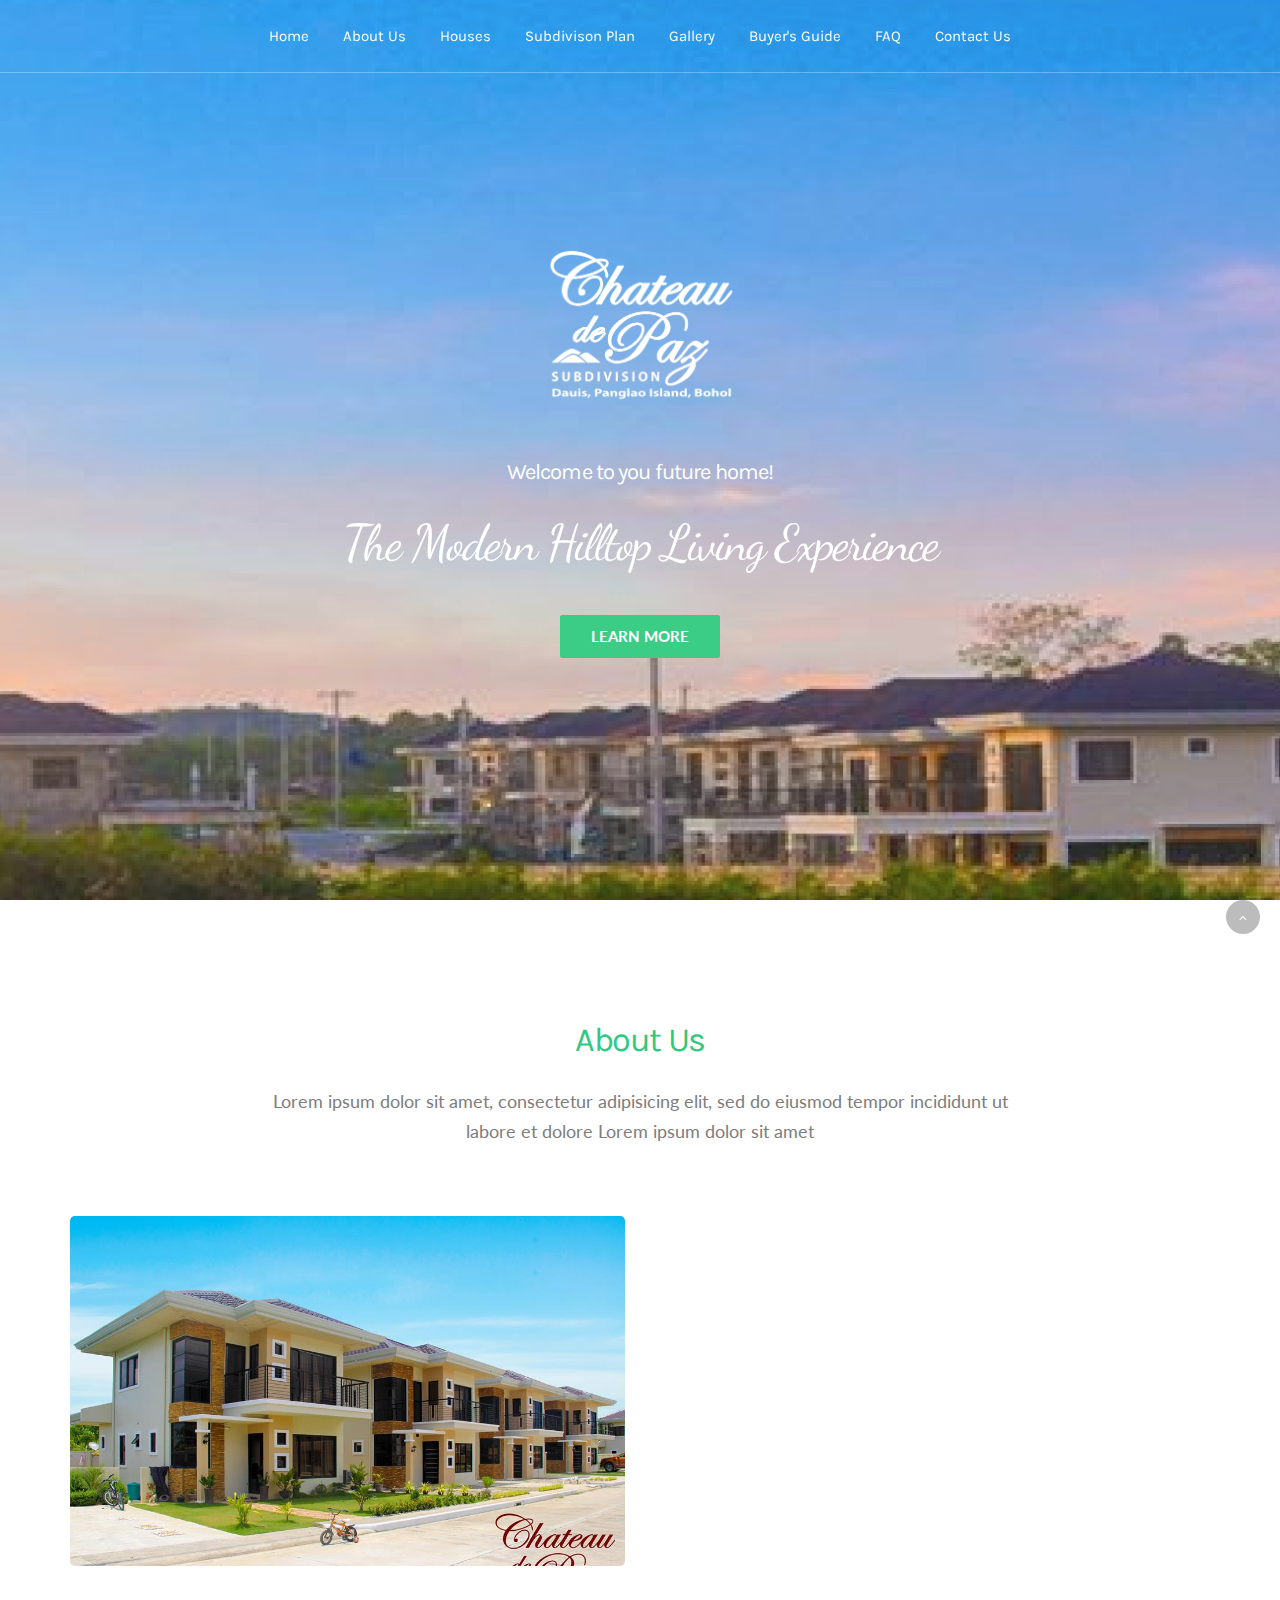
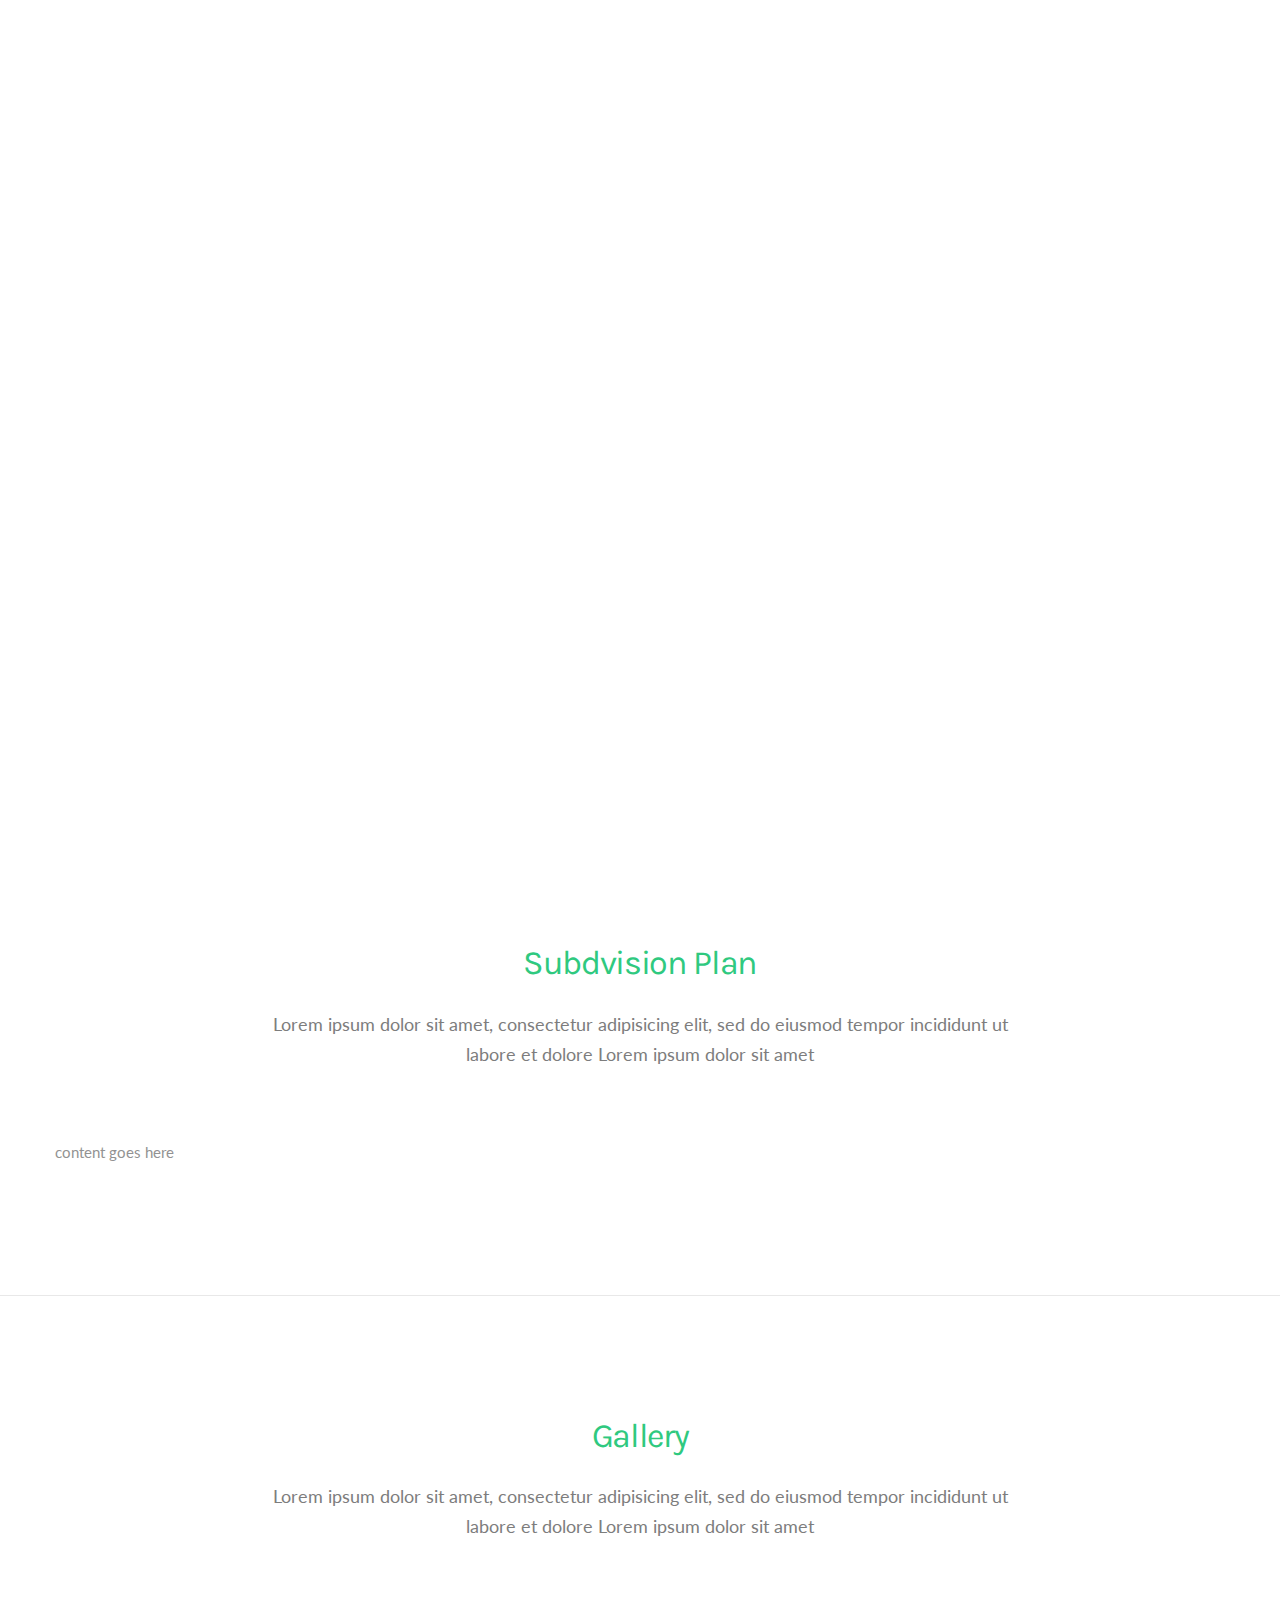
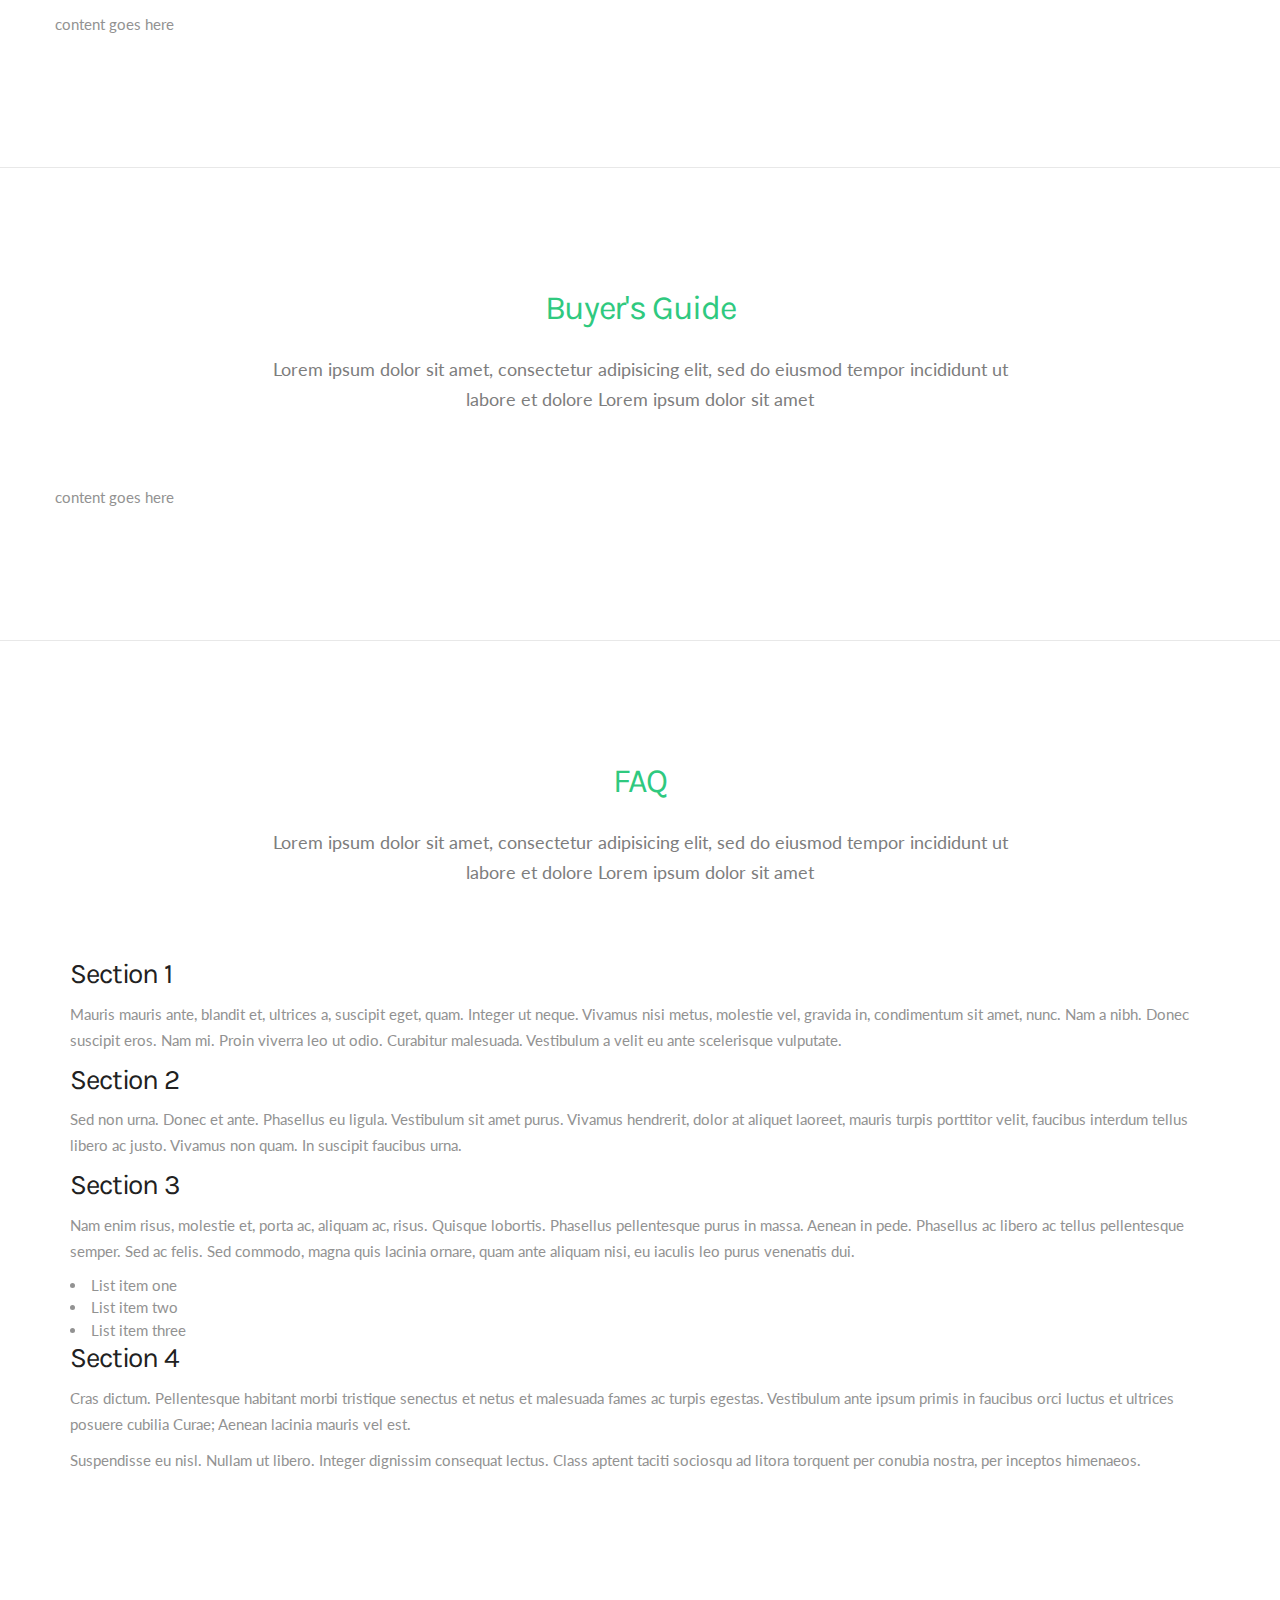
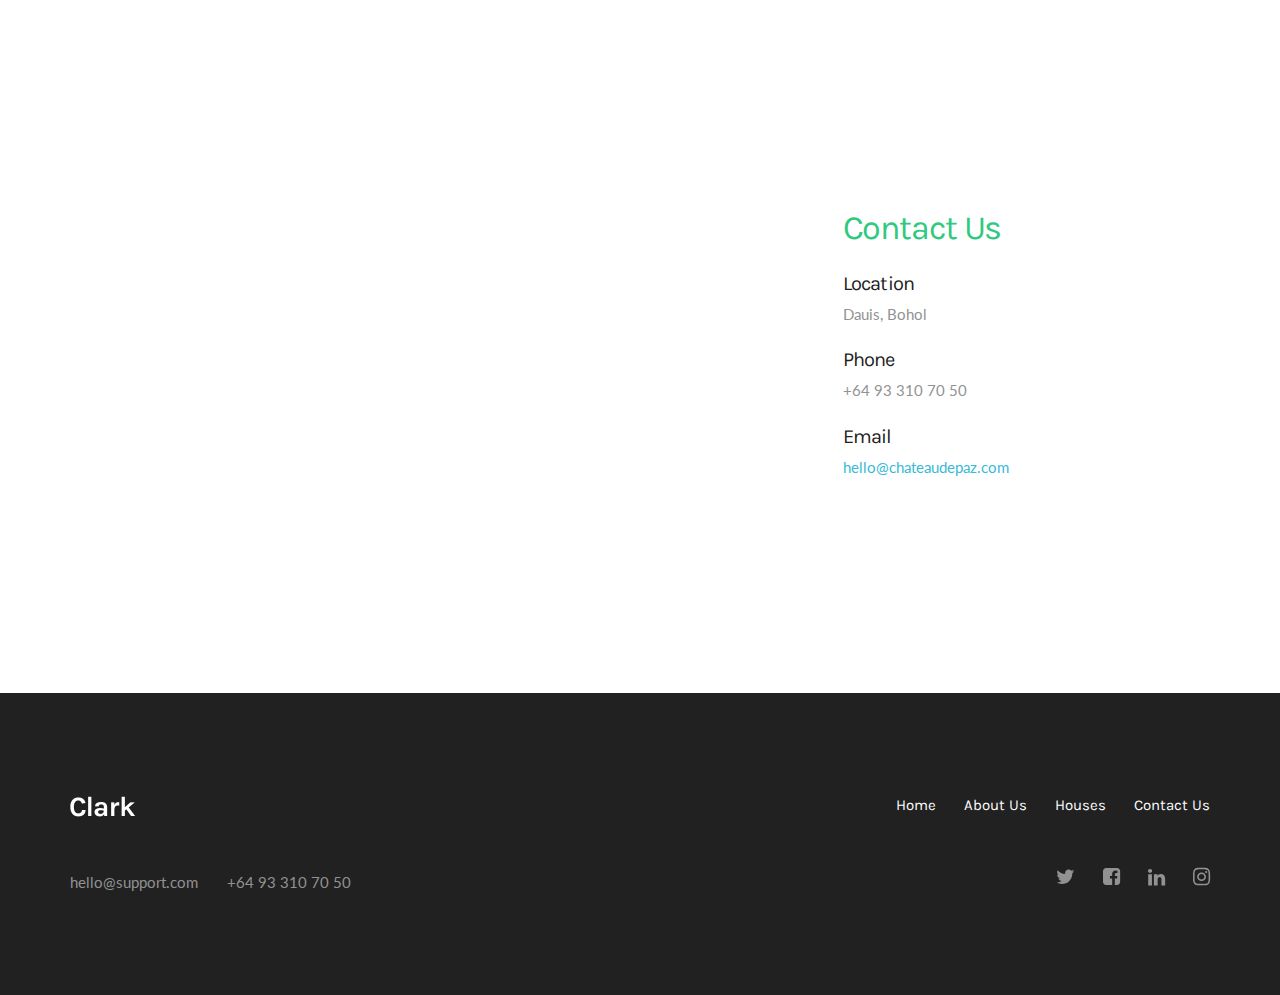
==== commit 0b3a7f55: "added working accordion for FAQ" ====
--- a/index-3.html
+++ b/index-3.html
@@ -18,6 +18,7 @@
   <link rel="stylesheet" href="css/font-icons.css" />
   <link rel="stylesheet" href="css/sliders.css" />
   <link rel="stylesheet" href="css/style.css" />
+  <link rel="stylesheet" href="css/jquery-ui.css" > 
 
   <!-- Favicons -->
   <link rel="shortcut icon" href="img/favicon.ico">
@@ -295,9 +296,58 @@
             <h2 class="heading green">FAQ</h2>
             <p class="subheading">Lorem ipsum dolor sit amet, consectetur adipisicing elit, sed do eiusmod tempor incididunt ut labore et dolore Lorem ipsum dolor sit amet</p>
           </div>
-          <div class="row">
-              <p>content goes here</p>
-          </div>
+          <div id="accordion">
+            <h3>Section 1</h3>
+            <div>
+              <p>
+              Mauris mauris ante, blandit et, ultrices a, suscipit eget, quam. Integer
+              ut neque. Vivamus nisi metus, molestie vel, gravida in, condimentum sit
+              amet, nunc. Nam a nibh. Donec suscipit eros. Nam mi. Proin viverra leo ut
+              odio. Curabitur malesuada. Vestibulum a velit eu ante scelerisque vulputate.
+              </p>
+            </div>
+            <h3>Section 2</h3>
+            <div>
+              <p>
+              Sed non urna. Donec et ante. Phasellus eu ligula. Vestibulum sit amet
+              purus. Vivamus hendrerit, dolor at aliquet laoreet, mauris turpis porttitor
+              velit, faucibus interdum tellus libero ac justo. Vivamus non quam. In
+              suscipit faucibus urna.
+              </p>
+            </div>
+            <h3>Section 3</h3>
+            <div>
+              <p>
+              Nam enim risus, molestie et, porta ac, aliquam ac, risus. Quisque lobortis.
+              Phasellus pellentesque purus in massa. Aenean in pede. Phasellus ac libero
+              ac tellus pellentesque semper. Sed ac felis. Sed commodo, magna quis
+              lacinia ornare, quam ante aliquam nisi, eu iaculis leo purus venenatis dui.
+              </p>
+              <ul>
+                <li>List item one</li>
+                <li>List item two</li>
+                <li>List item three</li>
+              </ul>
+            </div>
+            <h3>Section 4</h3>
+            <div>
+              <p>
+              Cras dictum. Pellentesque habitant morbi tristique senectus et netus
+              et malesuada fames ac turpis egestas. Vestibulum ante ipsum primis in
+              faucibus orci luctus et ultrices posuere cubilia Curae; Aenean lacinia
+              mauris vel est.
+              </p>
+              <p>
+              Suspendisse eu nisl. Nullam ut libero. Integer dignissim consequat lectus.
+              Class aptent taciti sociosqu ad litora torquent per conubia nostra, per
+              inceptos himenaeos.
+              </p>
+            </div>
+          </div>
+ 
+ 
+</body>
+</html>
         </div>  
       </section> <!-- end buyer's guide' section -->
       
@@ -390,6 +440,7 @@
   <script type="text/javascript" src="js/gmap3.js"></script>
   <script type="text/javascript" src="js/plugins.js"></script>  
   <script type="text/javascript" src="js/scripts.js"></script>
+  <script type="text/javascript" src="js/jquery-ui.js"></script>
 
   <!-- Google Map -->
   <script type="text/javascript">
@@ -467,6 +518,12 @@
 });
 </script>
 
+<!--FAQ -->
+  <script>
+  $( function() {
+    $( "#accordion" ).accordion();
+  } );
+  </script>
 <!--    
     <script async defer src="https://maps.googleapis.com/maps/api/js?key=AIzaSyD-3JgmhkUjlqzyLuvu3YBwg0FInOcMd98&callback"
   type="text/javascript"></script>-->
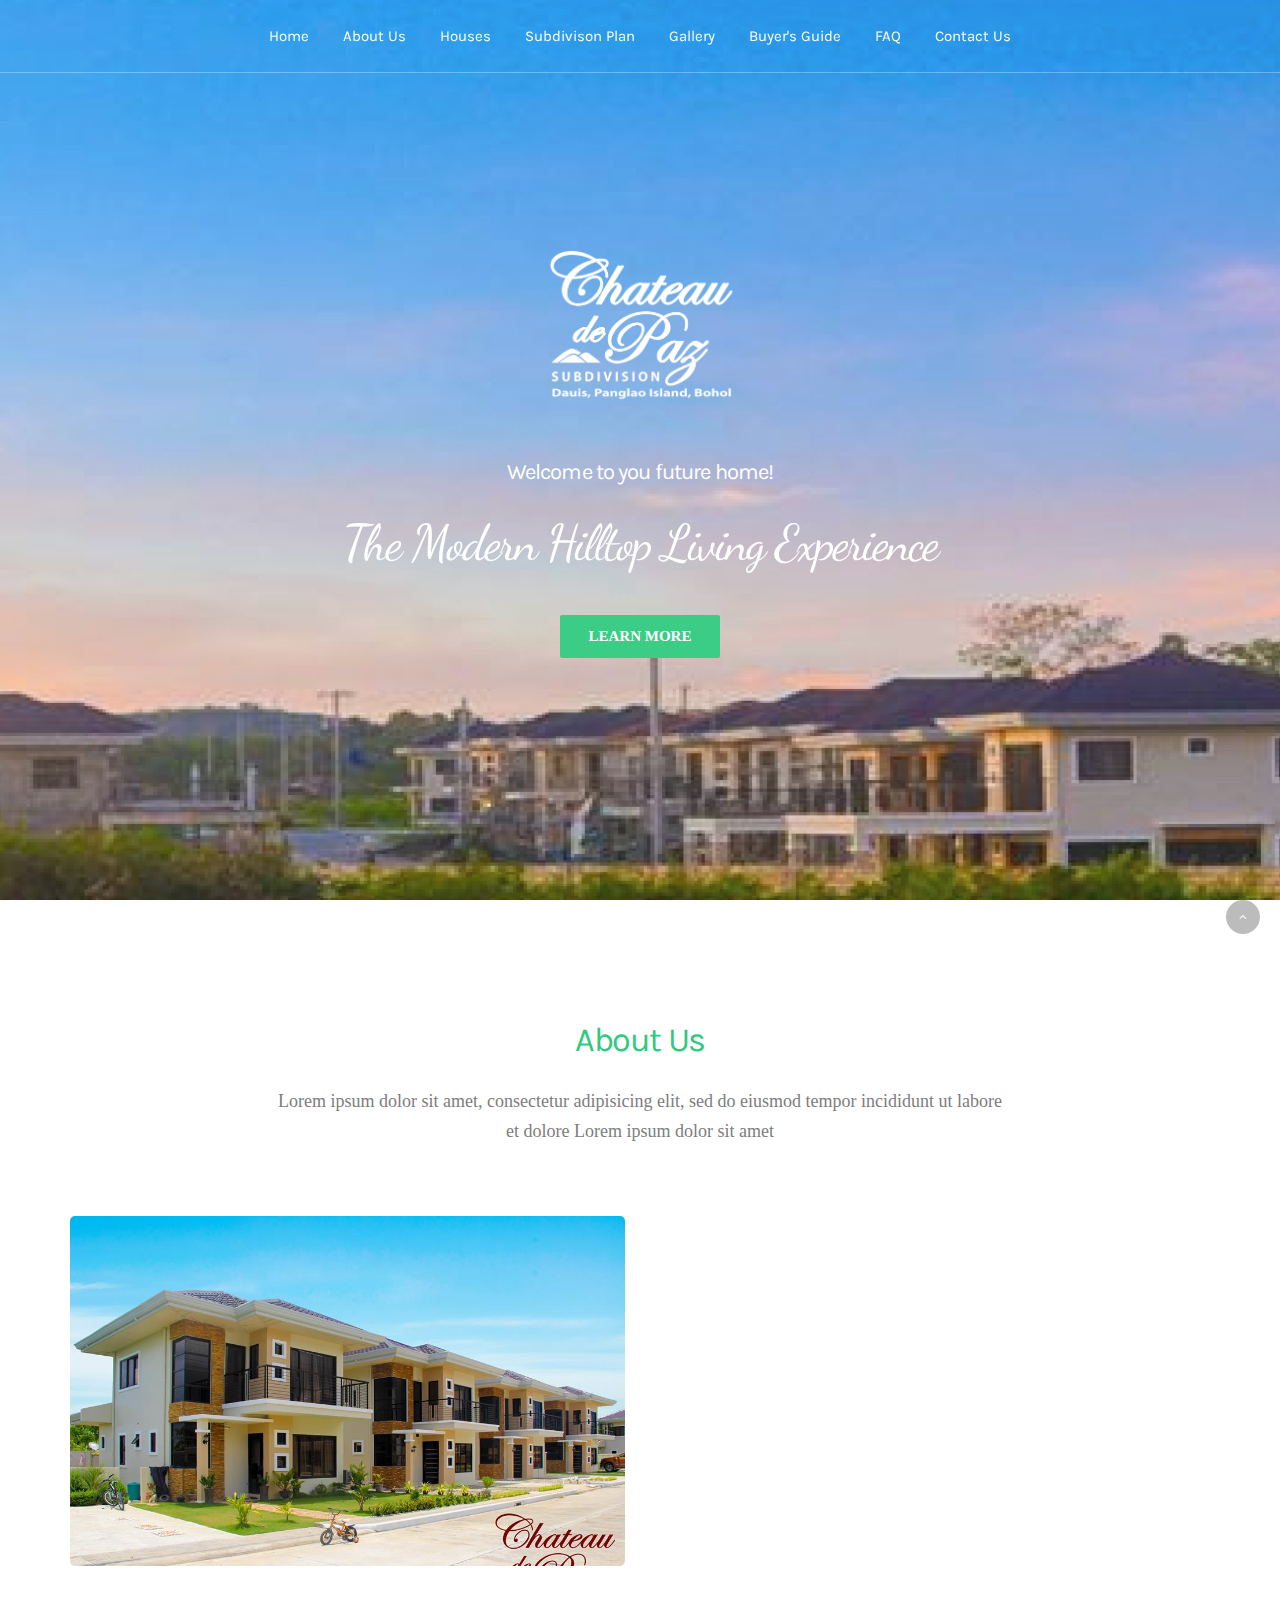
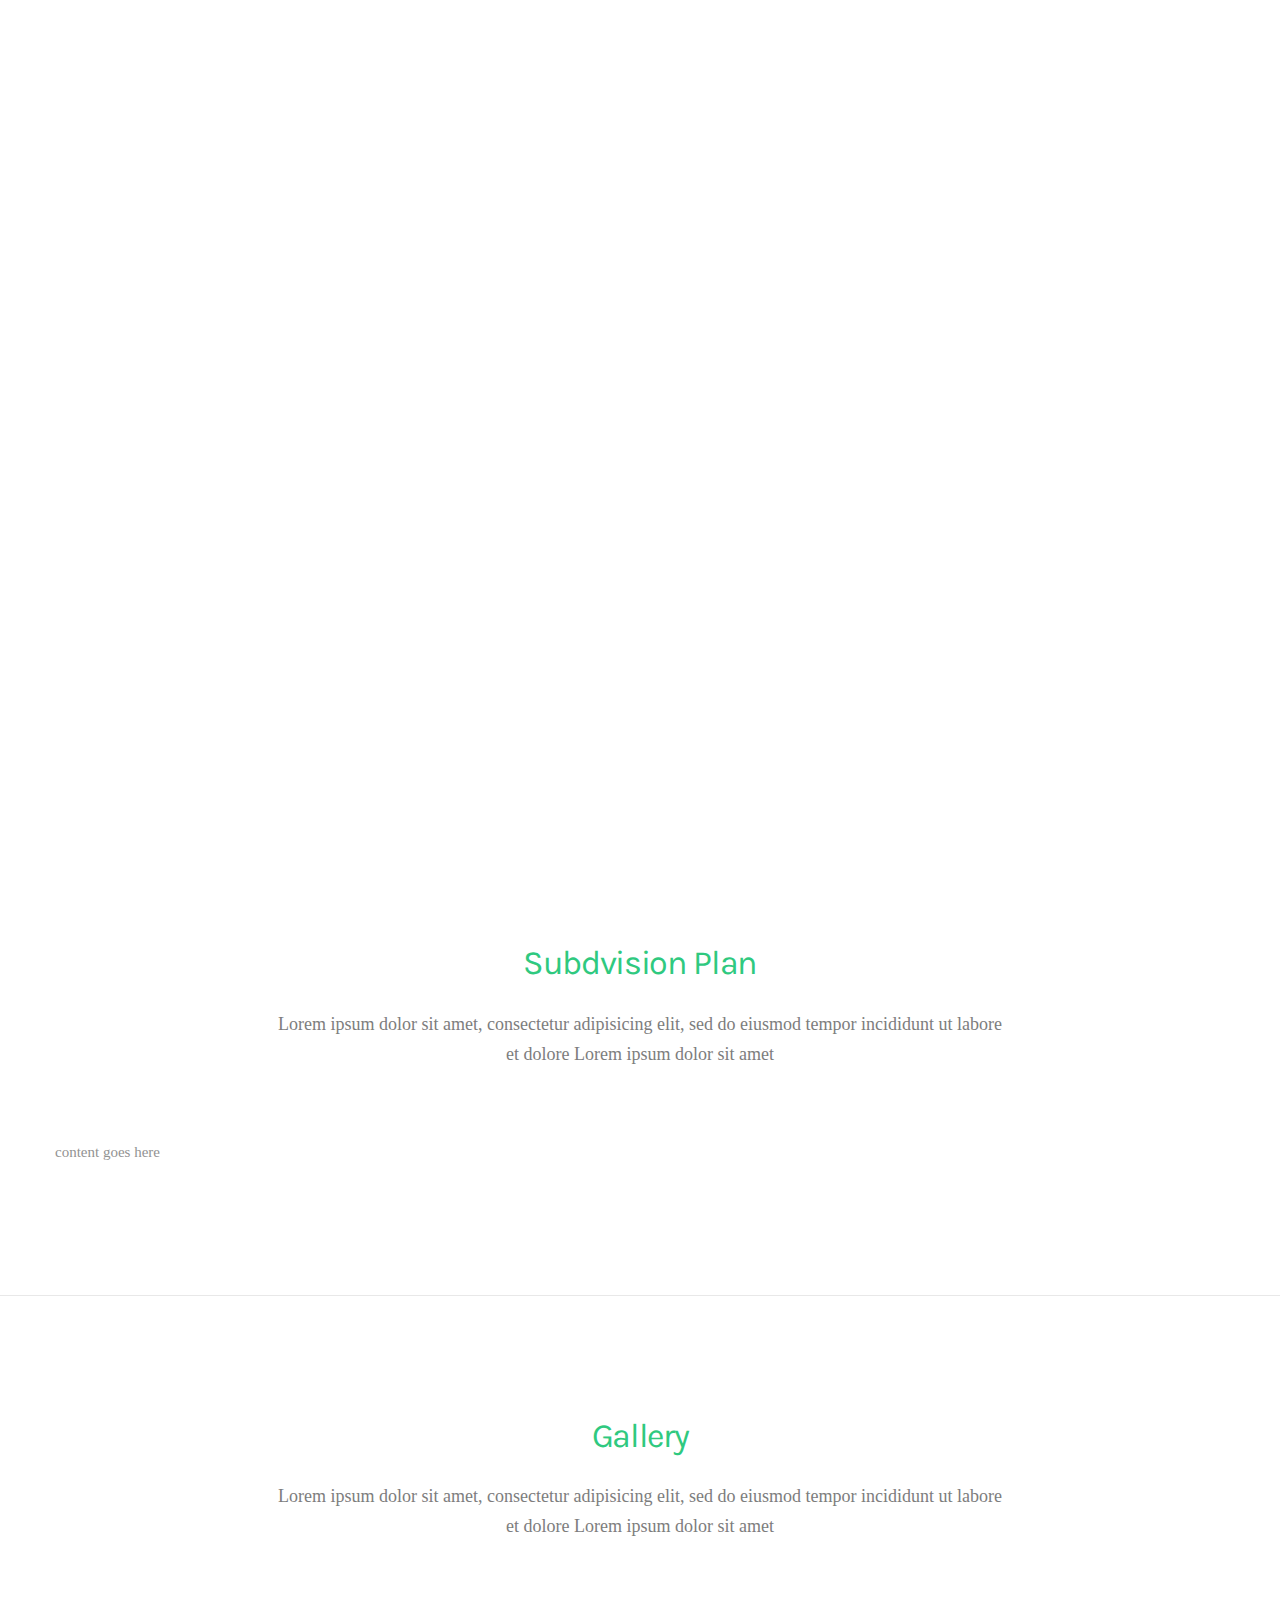
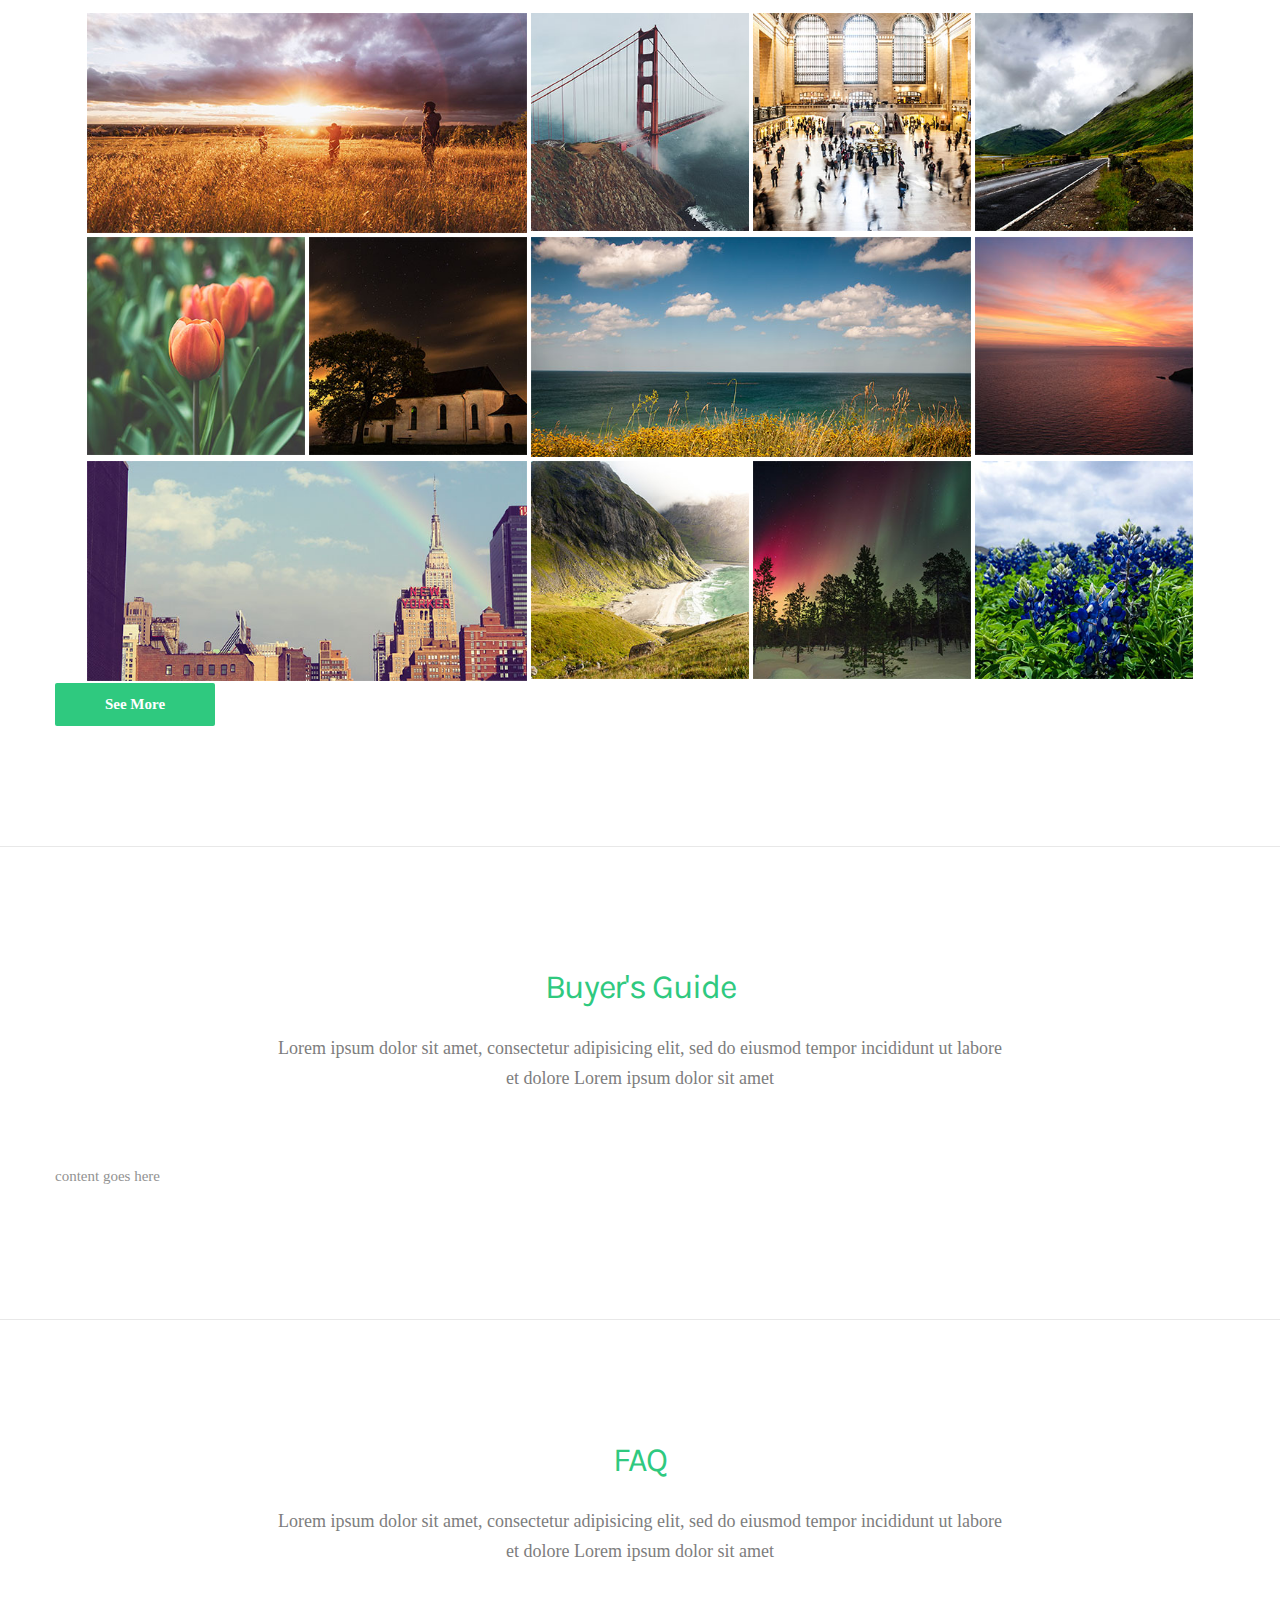
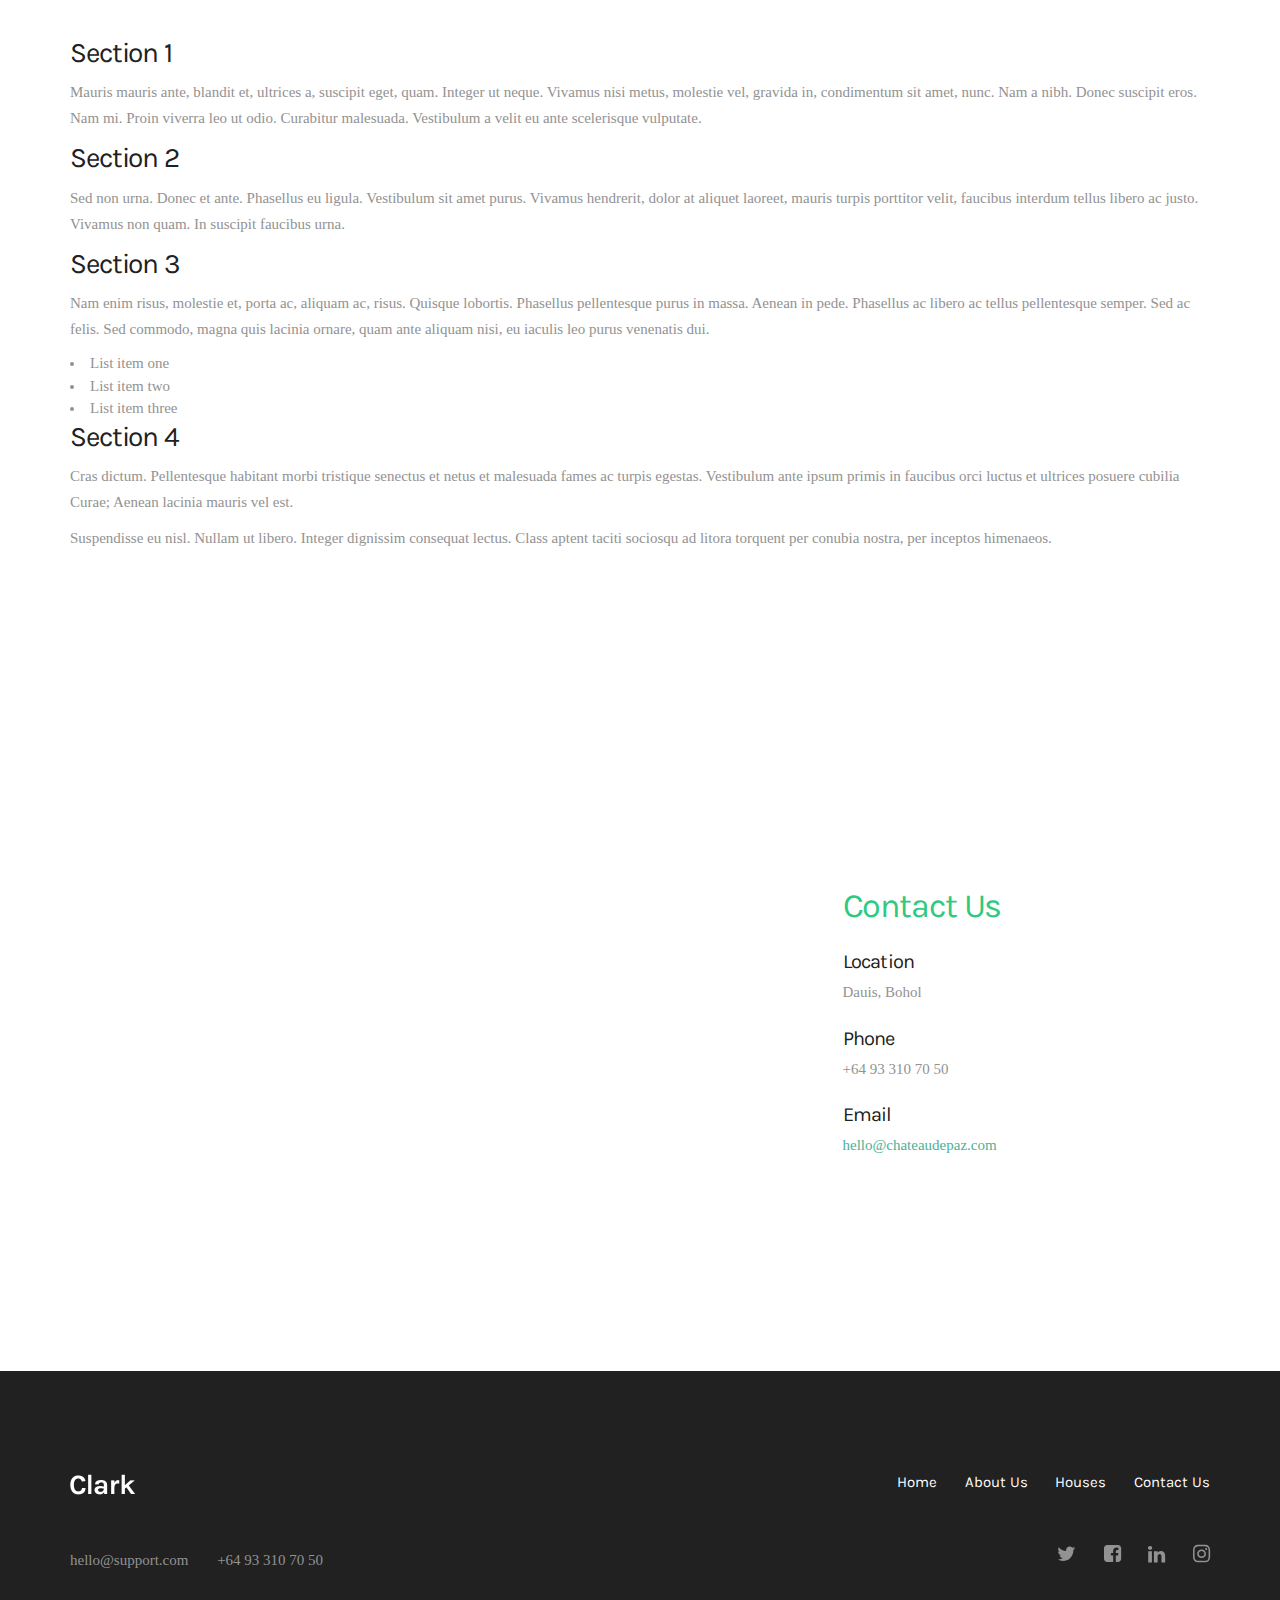
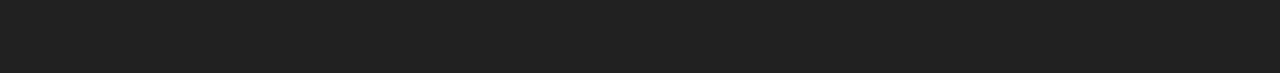
==== commit bc57d28a: "added working gallery and gallery page" ====
--- a/index-3.html
+++ b/index-3.html
@@ -18,7 +18,10 @@
   <link rel="stylesheet" href="css/font-icons.css" />
   <link rel="stylesheet" href="css/sliders.css" />
   <link rel="stylesheet" href="css/style.css" />
-  <link rel="stylesheet" href="css/jquery-ui.css" > 
+  <link rel="stylesheet" href="css/jquery-ui.css" > <!-- FAQ -->
+  <link rel="stylesheet" href="css/simplelightbox.min.css"  type="text/css"> <!-- GALLERY -->
+  <link rel="stylesheet" href="css/gallery.css"  type="text/css">
+
 
   <!-- Favicons -->
   <link rel="shortcut icon" href="img/favicon.ico">
@@ -266,8 +269,29 @@
             <h2 class="heading green">Gallery</h2>
             <p class="subheading">Lorem ipsum dolor sit amet, consectetur adipisicing elit, sed do eiusmod tempor incididunt ut labore et dolore Lorem ipsum dolor sit amet</p>
           </div>
+          <div class="container">
+            <div class="gallery">
+              <a href="img/images/image1.jpg" class="big"><img src="img/images/thumbs/thumb1.jpg" alt="" title="Beautiful Image" /></a>
+              <a href="img/images/image2.jpg"><img src="img/images/thumbs/thumb2.jpg" alt="" title=""/></a>
+              <a href="img/images/image3.jpg"><img src="img/images/thumbs/thumb3.jpg" alt="" title="Beautiful Image"/></a>
+              <a href="img/images/image4.jpg"><img src="img/images/thumbs/thumb4.jpg" alt="" title=""/></a>
+              <div class="clear"></div>
+
+              <a href="img/images/image5.jpg"><img src="img/images/thumbs/thumb5.jpg" alt="" title=""/></a>
+              <a href="img/images/image6.jpg"><img src="img/images/thumbs/thumb6.jpg" alt="" title=""/></a>
+              <a href="img/images/image7.jpg" class="big"><img src="img/images/thumbs/thumb7.jpg" alt="" title=""/></a>
+              <a href="img/images/image8.jpg"><img src="img/images/thumbs/thumb8.jpg" alt="" title=""/></a>
+              <div class="clear"></div>
+
+              <a href="img/images/image9.jpg" class="big"><img src="img/images/thumbs/thumb9.jpg" alt="" title=""/></a>
+              <a href="img/images/image10.jpg"><img src="img/images/thumbs/thumb10.jpg" alt="" title=""/></a>
+              <a href="img/images/image11.jpg"><img src="img/images/thumbs/thumb11.jpg" alt="" title=""/></a>
+              <a href="img/images/image12.jpg"><img src="img/images/thumbs/thumb12.jpg" alt="" title=""/></a>
+              <div class="clear"></div>
+            </div>
+    	</div>
           <div class="row">
-              <p>content goes here</p>
+              <a href="gallery.html" class="btn">See More</a>
           </div>
         </div>  
       </section> <!-- end gallery section -->
@@ -441,6 +465,7 @@
   <script type="text/javascript" src="js/plugins.js"></script>  
   <script type="text/javascript" src="js/scripts.js"></script>
   <script type="text/javascript" src="js/jquery-ui.js"></script>
+  <script type="text/javascript" src="js/simple-lightbox.js"></script>  <!-- GALLERY -->
 
   <!-- Google Map -->
   <script type="text/javascript">
@@ -524,6 +549,54 @@
     $( "#accordion" ).accordion();
   } );
   </script>
+
+<!--GALLERY -->
+  <script>
+	$(function(){
+		var $gallery = $('.gallery a').simpleLightbox();
+
+		$gallery.on('show.simplelightbox', function(){
+			console.log('Requested for showing');
+		})
+		.on('shown.simplelightbox', function(){
+			console.log('Shown');
+		})
+		.on('close.simplelightbox', function(){
+			console.log('Requested for closing');
+		})
+		.on('closed.simplelightbox', function(){
+			console.log('Closed');
+		})
+		.on('change.simplelightbox', function(){
+			console.log('Requested for change');
+		})
+		.on('next.simplelightbox', function(){
+			console.log('Requested for next');
+		})
+		.on('prev.simplelightbox', function(){
+			console.log('Requested for prev');
+		})
+		.on('nextImageLoaded.simplelightbox', function(){
+			console.log('Next image loaded');
+		})
+		.on('prevImageLoaded.simplelightbox', function(){
+			console.log('Prev image loaded');
+		})
+		.on('changed.simplelightbox', function(){
+			console.log('Image changed');
+		})
+		.on('nextDone.simplelightbox', function(){
+			console.log('Image changed to next');
+		})
+		.on('prevDone.simplelightbox', function(){
+			console.log('Image changed to prev');
+		})
+		.on('error.simplelightbox', function(e){
+			console.log('No image found, go to the next/prev');
+			console.log(e);
+		});
+	});
+</script>
 <!--    
     <script async defer src="https://maps.googleapis.com/maps/api/js?key=AIzaSyD-3JgmhkUjlqzyLuvu3YBwg0FInOcMd98&callback"
   type="text/javascript"></script>-->
--- a/css/simplelightbox.min.css
+++ b/css/simplelightbox.min.css
@@ -0,0 +1 @@
+.sl-wrapper .sl-close,.sl-wrapper .sl-navigation button{height:44px;line-height:44px;font-family:Arial,Baskerville,monospace}.sl-wrapper .sl-close:focus,.sl-wrapper .sl-navigation button:focus{outline:0}body.hidden-scroll{overflow:hidden}.sl-overlay{position:fixed;left:0;right:0;top:0;bottom:0;background:#fff;opacity:.7;display:none;z-index:1050}.sl-wrapper .sl-close,.sl-wrapper .sl-counter{top:30px;display:none;color:#000;position:fixed}.sl-wrapper{z-index:1040}.sl-wrapper button{border:0;background:0 0;font-size:28px;padding:0;cursor:pointer}.sl-wrapper button:hover{opacity:.7}.sl-wrapper .sl-close{right:30px;z-index:1060;margin-top:-14px;margin-right:-14px;width:44px;font-size:3rem}.sl-wrapper .sl-counter{left:30px;z-index:1060;font-size:1rem}.sl-wrapper .sl-navigation{width:100%;display:none}.sl-wrapper .sl-navigation button{position:fixed;top:50%;margin-top:-22px;width:22px;text-align:center;display:block;z-index:1060;color:#000}.sl-wrapper .sl-navigation button.sl-next{right:5px;font-size:2rem}.sl-wrapper .sl-navigation button.sl-prev{left:5px;font-size:2rem}.sl-wrapper .sl-image{position:fixed;-ms-touch-action:none;touch-action:none;z-index:10000}.sl-wrapper .sl-image img{margin:0;padding:0;display:block;border:0}.sl-wrapper .sl-image iframe{background:#000;border:0}@media (min-width:35.5em){.sl-wrapper .sl-navigation button{width:44px}.sl-wrapper .sl-navigation button.sl-next{right:10px;font-size:3rem}.sl-wrapper .sl-navigation button.sl-prev{left:10px;font-size:3rem}.sl-wrapper .sl-image iframe,.sl-wrapper .sl-image img{border:0}}@media (min-width:50em){.sl-wrapper .sl-navigation button{width:44px}.sl-wrapper .sl-navigation button.sl-next{right:20px;font-size:3rem}.sl-wrapper .sl-navigation button.sl-prev{left:20px;font-size:3rem}.sl-wrapper .sl-image iframe,.sl-wrapper .sl-image img{border:0}}.sl-wrapper .sl-image .sl-caption{display:none;padding:10px;color:#fff;background:rgba(0,0,0,.8);position:absolute;bottom:0;left:0;right:0}.sl-wrapper .sl-image .sl-caption.pos-top{bottom:auto;top:0}.sl-wrapper .sl-image .sl-caption.pos-outside{bottom:auto}.sl-wrapper .sl-image .sl-download{display:none;position:absolute;bottom:5px;right:5px;color:#000;z-index:1060}.sl-spinner{display:none;border:5px solid #333;border-radius:40px;height:40px;left:50%;margin:-20px 0 0 -20px;opacity:0;position:fixed;top:50%;width:40px;z-index:1007;-webkit-animation:pulsate 1s ease-out infinite;-moz-animation:pulsate 1s ease-out infinite;-ms-animation:pulsate 1s ease-out infinite;-o-animation:pulsate 1s ease-out infinite;animation:pulsate 1s ease-out infinite}.sl-scrollbar-measure{position:absolute;top:-9999px;width:50px;height:50px;overflow:scroll}@-webkit-keyframes pulsate{0%{transform:scale(.1);opacity:0}50%{opacity:1}100%{transform:scale(1.2);opacity:0}}@keyframes pulsate{0%{transform:scale(.1);opacity:0}50%{opacity:1}100%{transform:scale(1.2);opacity:0}}@-moz-keyframes pulsate{0%{transform:scale(.1);opacity:0}50%{opacity:1}100%{transform:scale(1.2);opacity:0}}@-o-keyframes pulsate{0%{transform:scale(.1);opacity:0}50%{opacity:1}100%{transform:scale(1.2);opacity:0}}@-ms-keyframes pulsate{0%,100%{opacity:0}0%{transform:scale(.1)}50%{opacity:1}100%{transform:scale(1.2)}}
--- a/css/gallery.css
+++ b/css/gallery.css
@@ -0,0 +1,65 @@
+/* line 1, ../sass/demo.scss */
+html, body {
+  font-family: 'Slabo 27px', serif;
+  padding: 0;
+  margin: 0;
+  background: #ffffff;
+}
+
+/* line 8, ../sass/demo.scss */
+* {
+  box-sizing: border-box;
+}
+
+/* line 12, ../sass/demo.scss */
+a {
+  color: #4ab19a;
+}
+
+/* line 16, ../sass/demo.scss */
+.clear {
+  clear: both;
+  float: none;
+  width: 100%;
+}
+
+/* line 22, ../sass/demo.scss */
+.container {
+  max-width: 1170px;
+  width: 100%;
+  padding-right: 15px;
+  padding-left: 15px;
+  margin-right: auto;
+  margin-left: auto;
+}
+/* line 32, ../sass/demo.scss */
+.container .gallery a img {
+  float: left;
+  width: 20%;
+  height: auto;
+  border: 2px solid #fff;
+  -webkit-transition: -webkit-transform .15s ease;
+  -moz-transition: -moz-transform .15s ease;
+  -o-transition: -o-transform .15s ease;
+  -ms-transition: -ms-transform .15s ease;
+  transition: transform .15s ease;
+  position: relative;
+}
+/* line 46, ../sass/demo.scss */
+.container .gallery a:hover img {
+  -webkit-transform: scale(1.05);
+  -moz-transform: scale(1.05);
+  -o-transform: scale(1.05);
+  -ms-transform: scale(1.05);
+  transform: scale(1.05);
+  z-index: 5;
+}
+/* line 57, ../sass/demo.scss */
+.container .gallery a.big img {
+  width: 40%;
+}
+
+/* line 65, ../sass/demo.scss */
+.align-center {
+  text-align: center;
+}
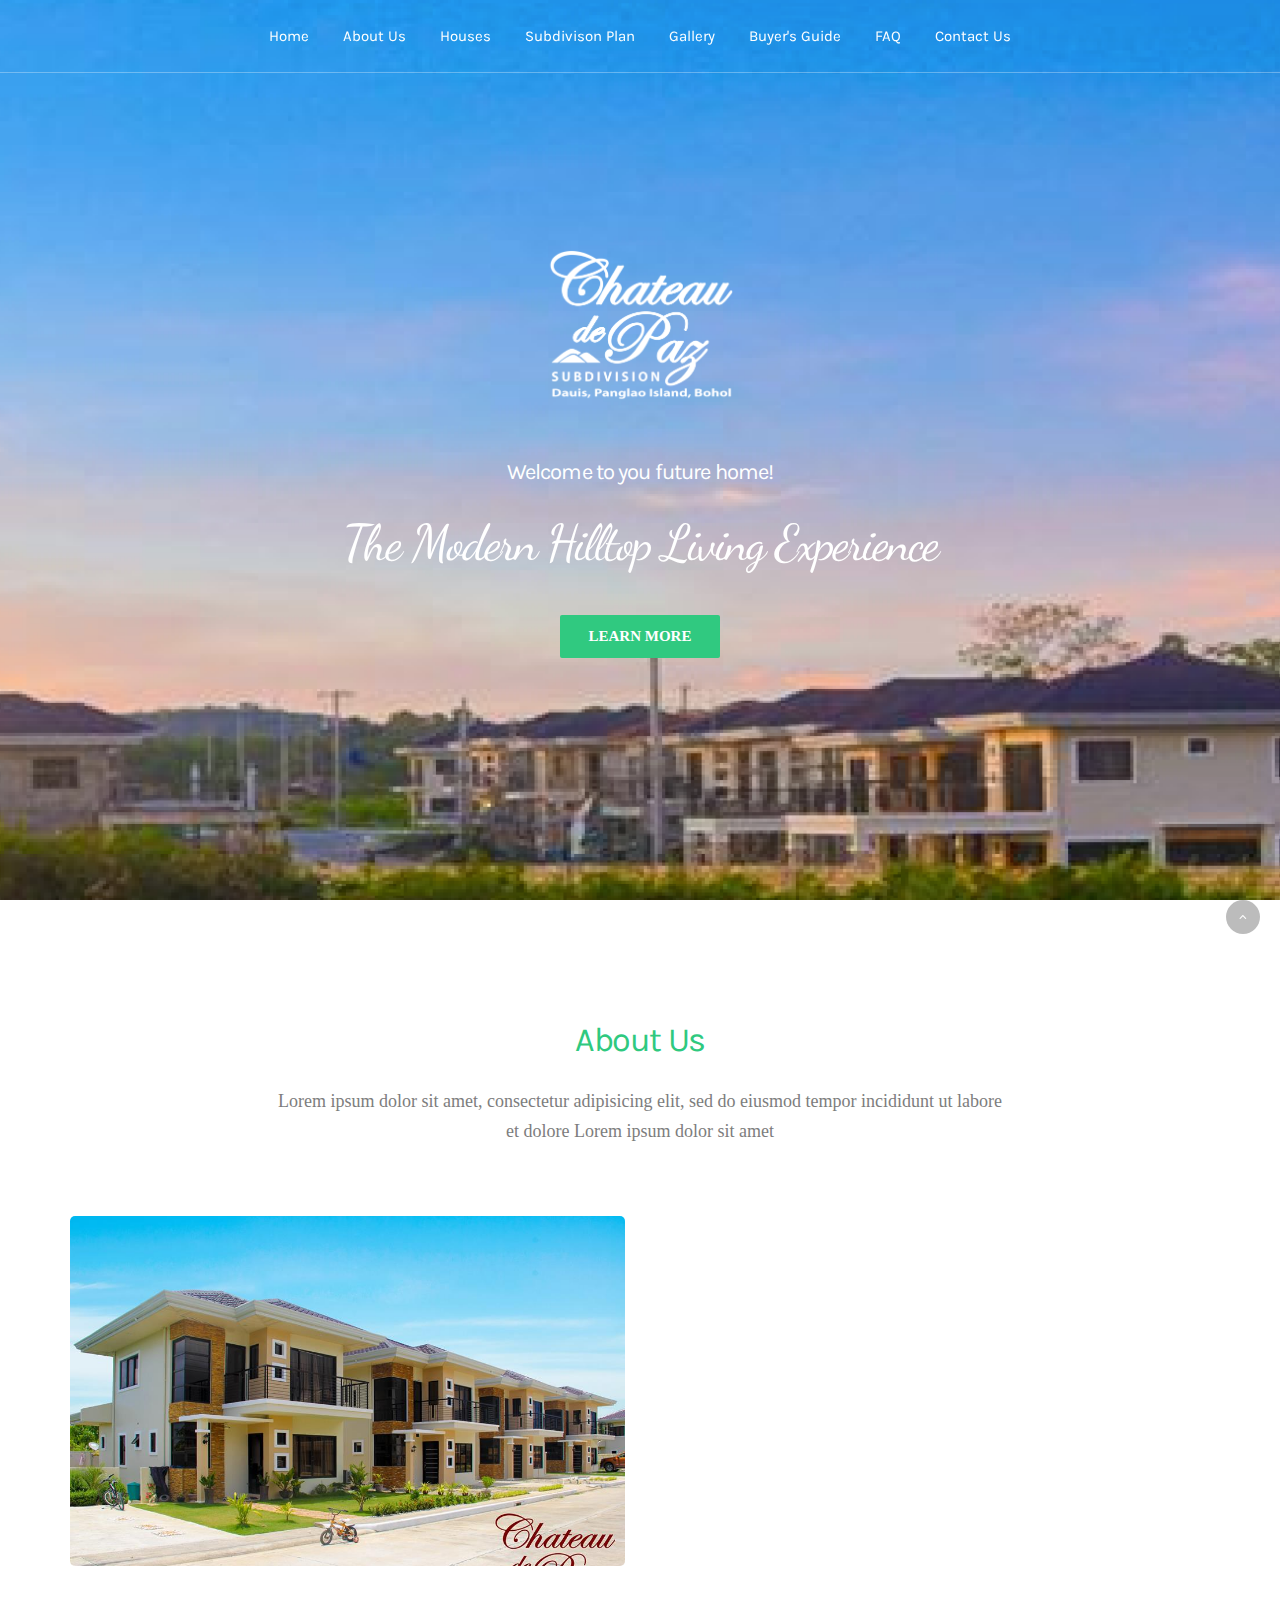
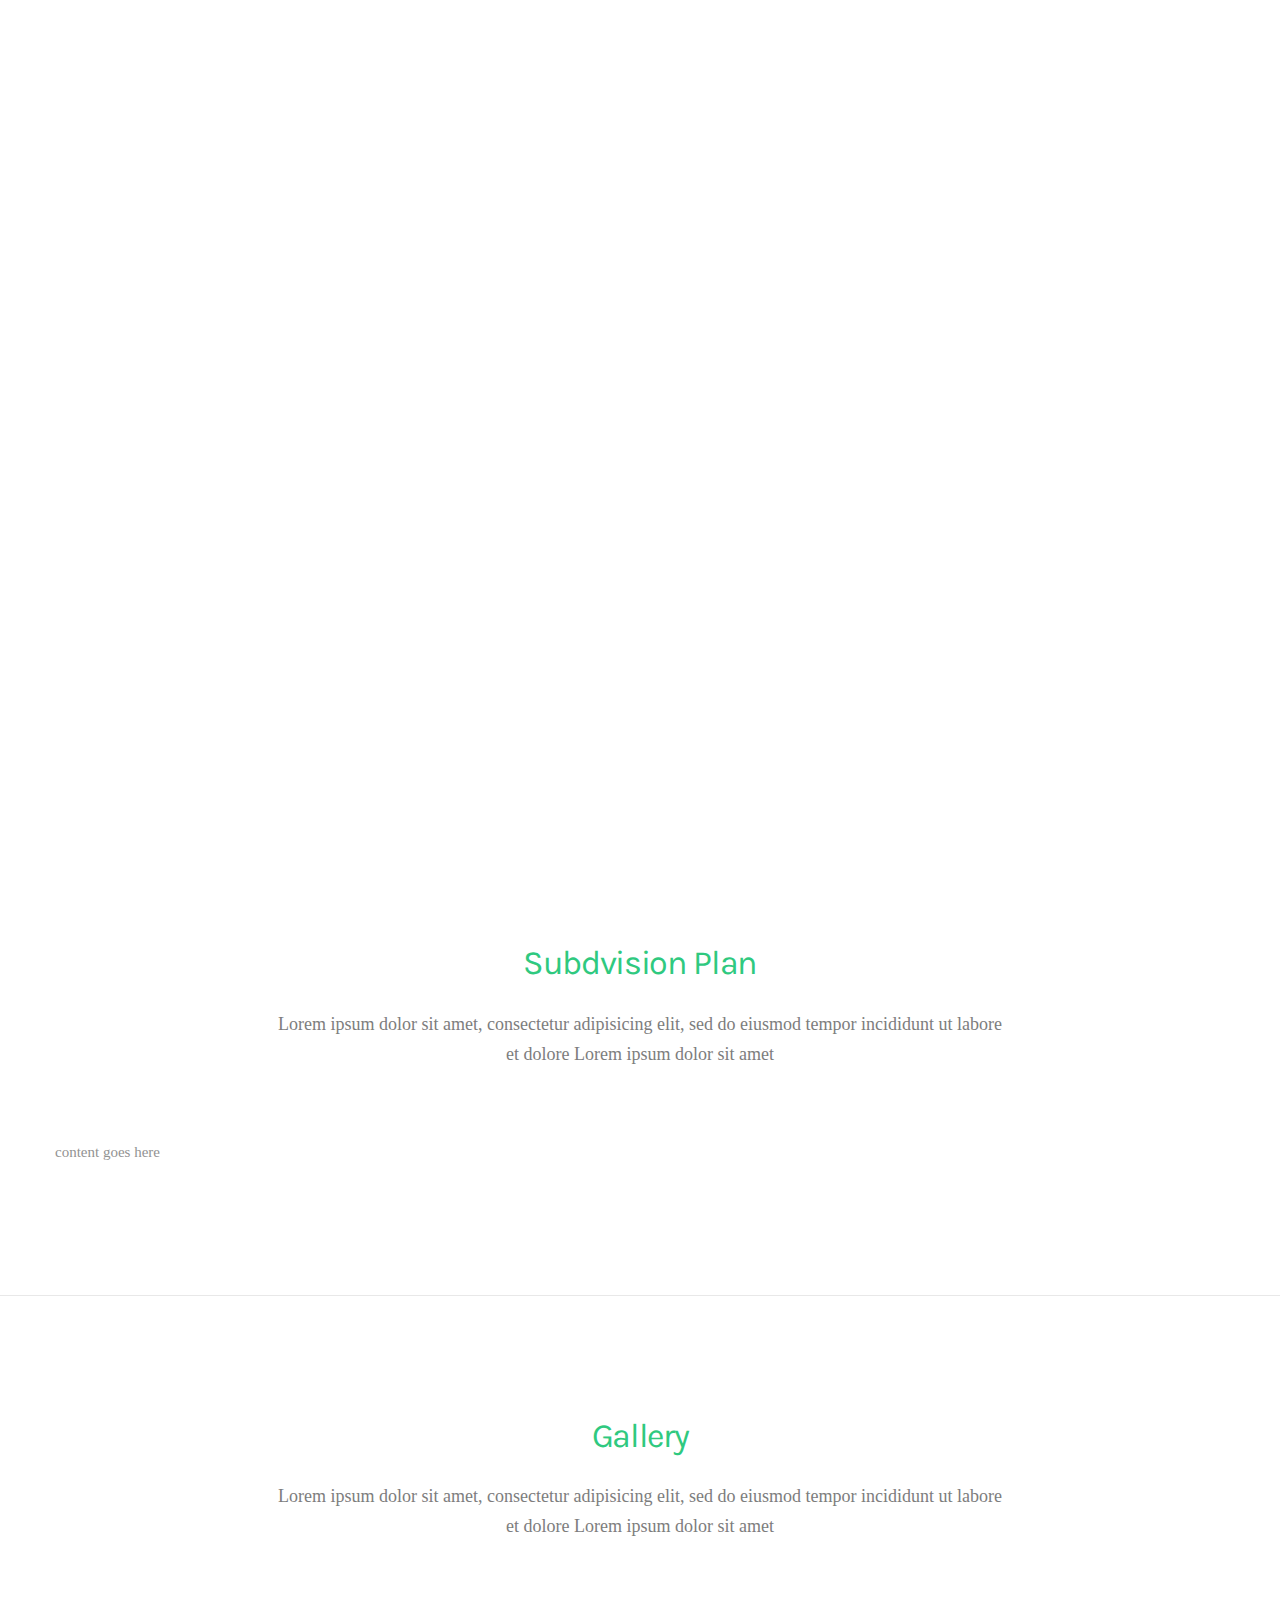
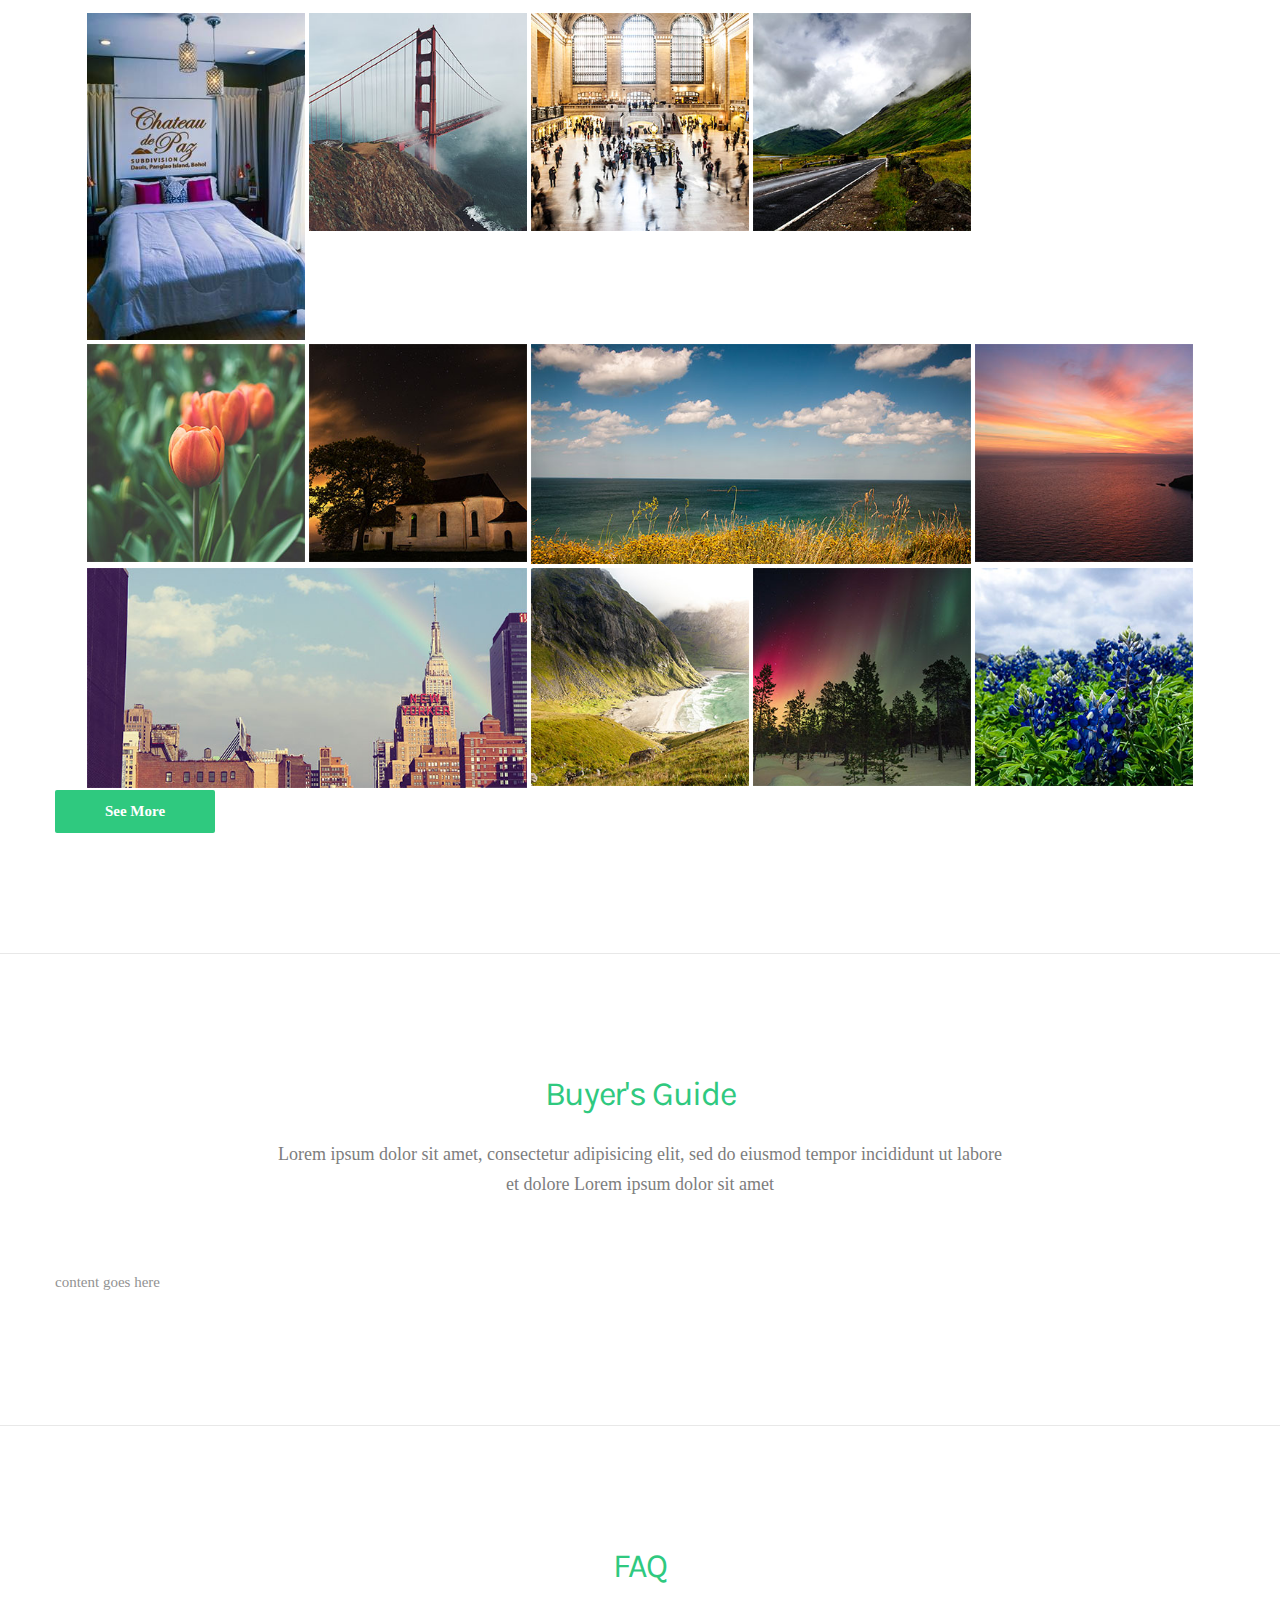
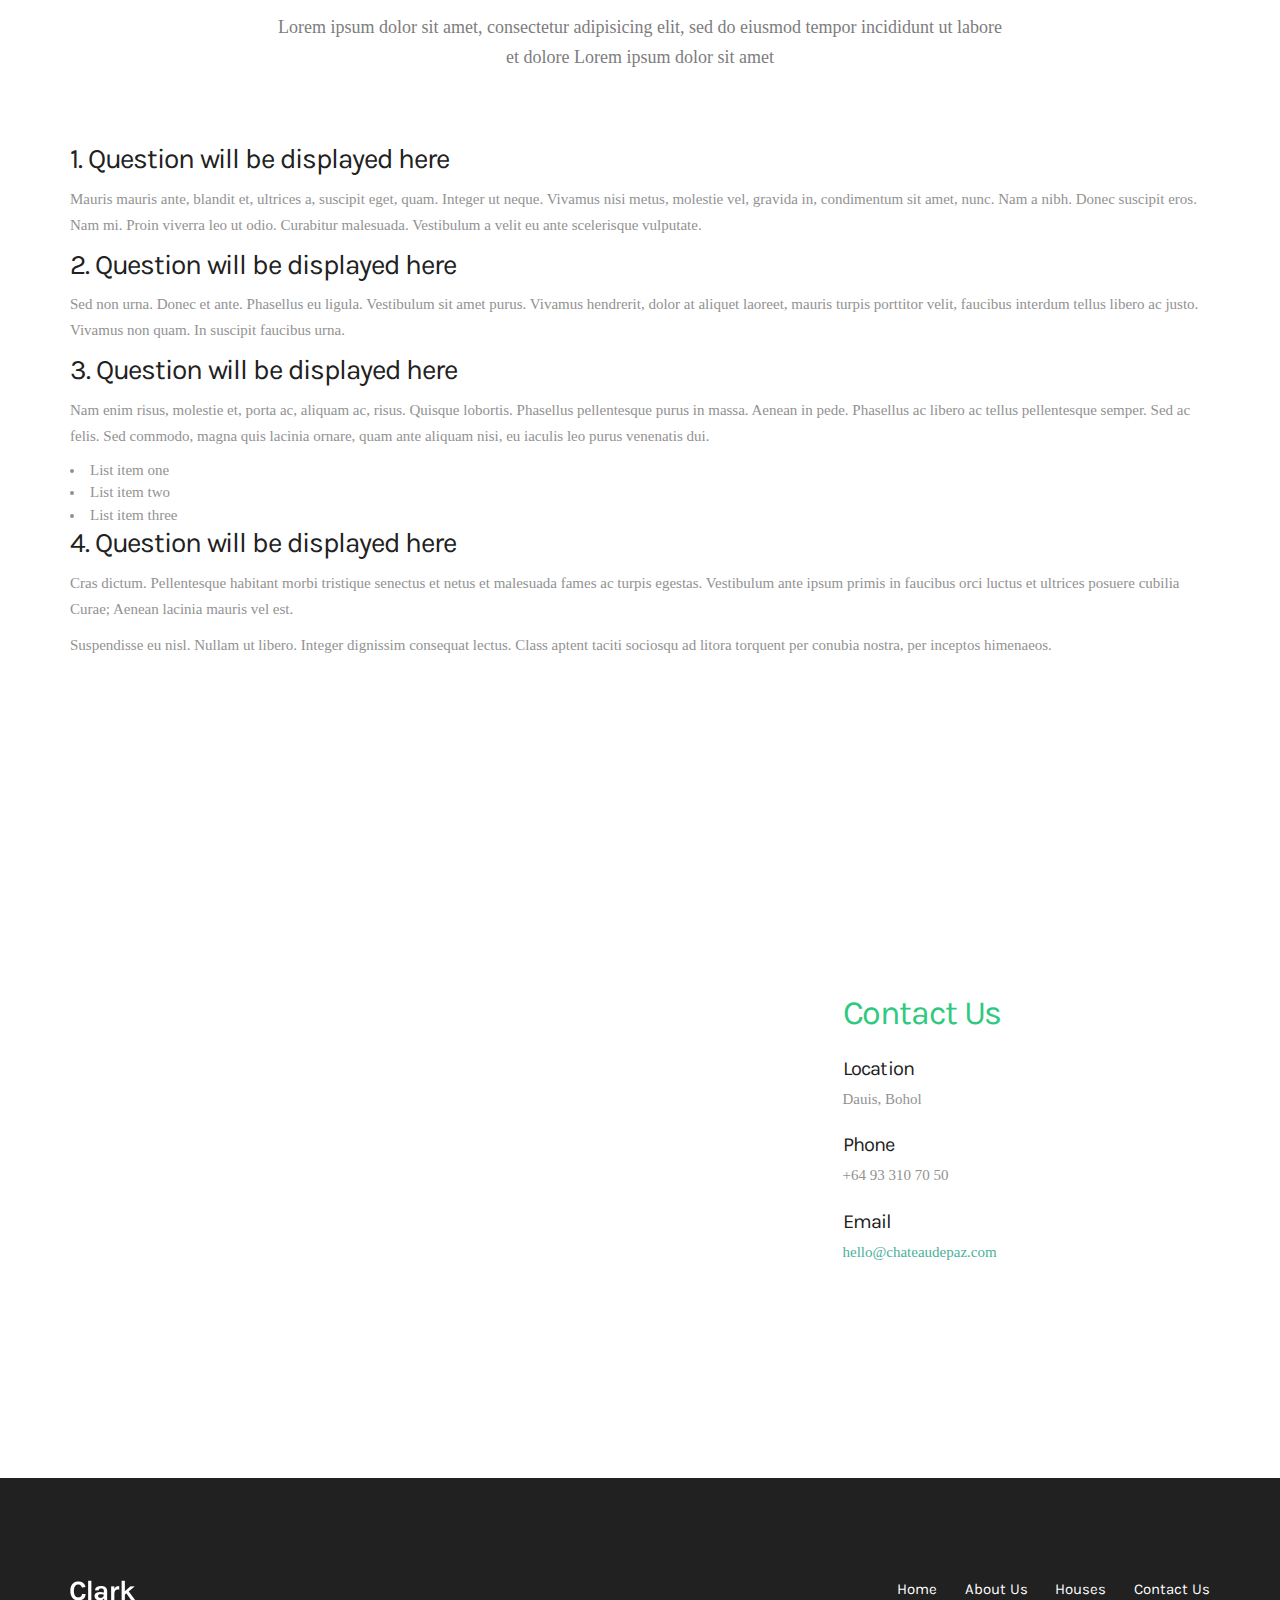
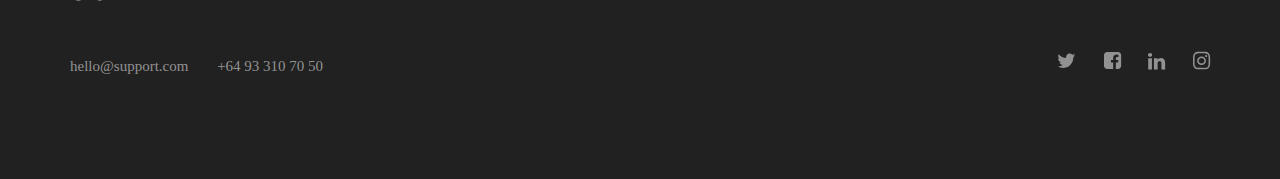
==== commit 053a9c32: "Added new images for gallery. Modified FAQ accordion color." ====
--- a/index-3.html
+++ b/index-3.html
@@ -271,8 +271,8 @@
           </div>
           <div class="container">
             <div class="gallery">
-              <a href="img/images/image1.jpg" class="big"><img src="img/images/thumbs/thumb1.jpg" alt="" title="Beautiful Image" /></a>
-              <a href="img/images/image2.jpg"><img src="img/images/thumbs/thumb2.jpg" alt="" title=""/></a>
+              <a href="img/images/gallery02.jpg"><img src="img/images/thumbs/gallery02.jpg" alt="" title="Beautiful Image" /></a>
+              <a href="img/images/image2.jpg" ><img src="img/images/thumbs/thumb2.jpg" alt="" title=""/></a>
               <a href="img/images/image3.jpg"><img src="img/images/thumbs/thumb3.jpg" alt="" title="Beautiful Image"/></a>
               <a href="img/images/image4.jpg"><img src="img/images/thumbs/thumb4.jpg" alt="" title=""/></a>
               <div class="clear"></div>
@@ -321,7 +321,7 @@
             <p class="subheading">Lorem ipsum dolor sit amet, consectetur adipisicing elit, sed do eiusmod tempor incididunt ut labore et dolore Lorem ipsum dolor sit amet</p>
           </div>
           <div id="accordion">
-            <h3>Section 1</h3>
+            <h3>1. Question will be displayed here</h3>
             <div>
               <p>
               Mauris mauris ante, blandit et, ultrices a, suscipit eget, quam. Integer
@@ -330,7 +330,7 @@
               odio. Curabitur malesuada. Vestibulum a velit eu ante scelerisque vulputate.
               </p>
             </div>
-            <h3>Section 2</h3>
+             <h3>2. Question will be displayed here</h3>
             <div>
               <p>
               Sed non urna. Donec et ante. Phasellus eu ligula. Vestibulum sit amet
@@ -339,7 +339,7 @@
               suscipit faucibus urna.
               </p>
             </div>
-            <h3>Section 3</h3>
+            <h3>3. Question will be displayed here</h3>
             <div>
               <p>
               Nam enim risus, molestie et, porta ac, aliquam ac, risus. Quisque lobortis.
@@ -353,7 +353,7 @@
                 <li>List item three</li>
               </ul>
             </div>
-            <h3>Section 4</h3>
+             <h3>4. Question will be displayed here</h3>
             <div>
               <p>
               Cras dictum. Pellentesque habitant morbi tristique senectus et netus
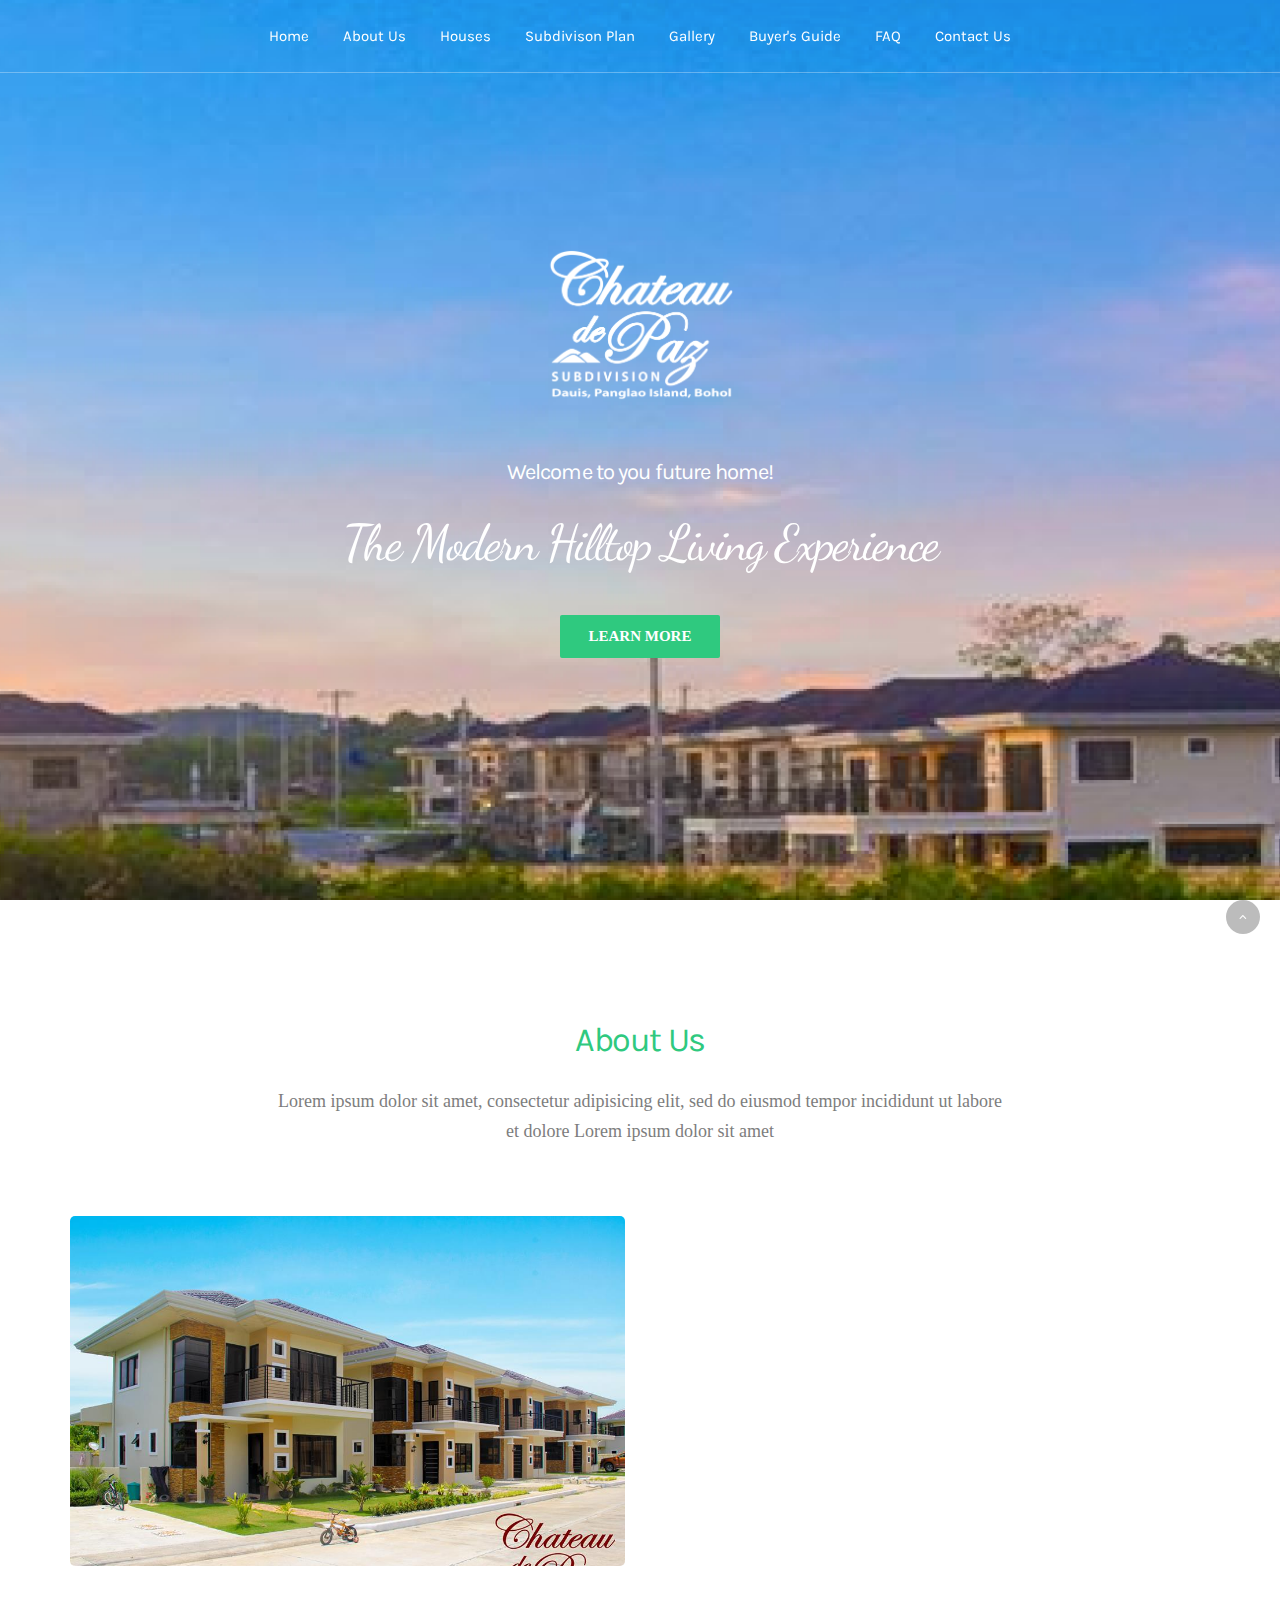
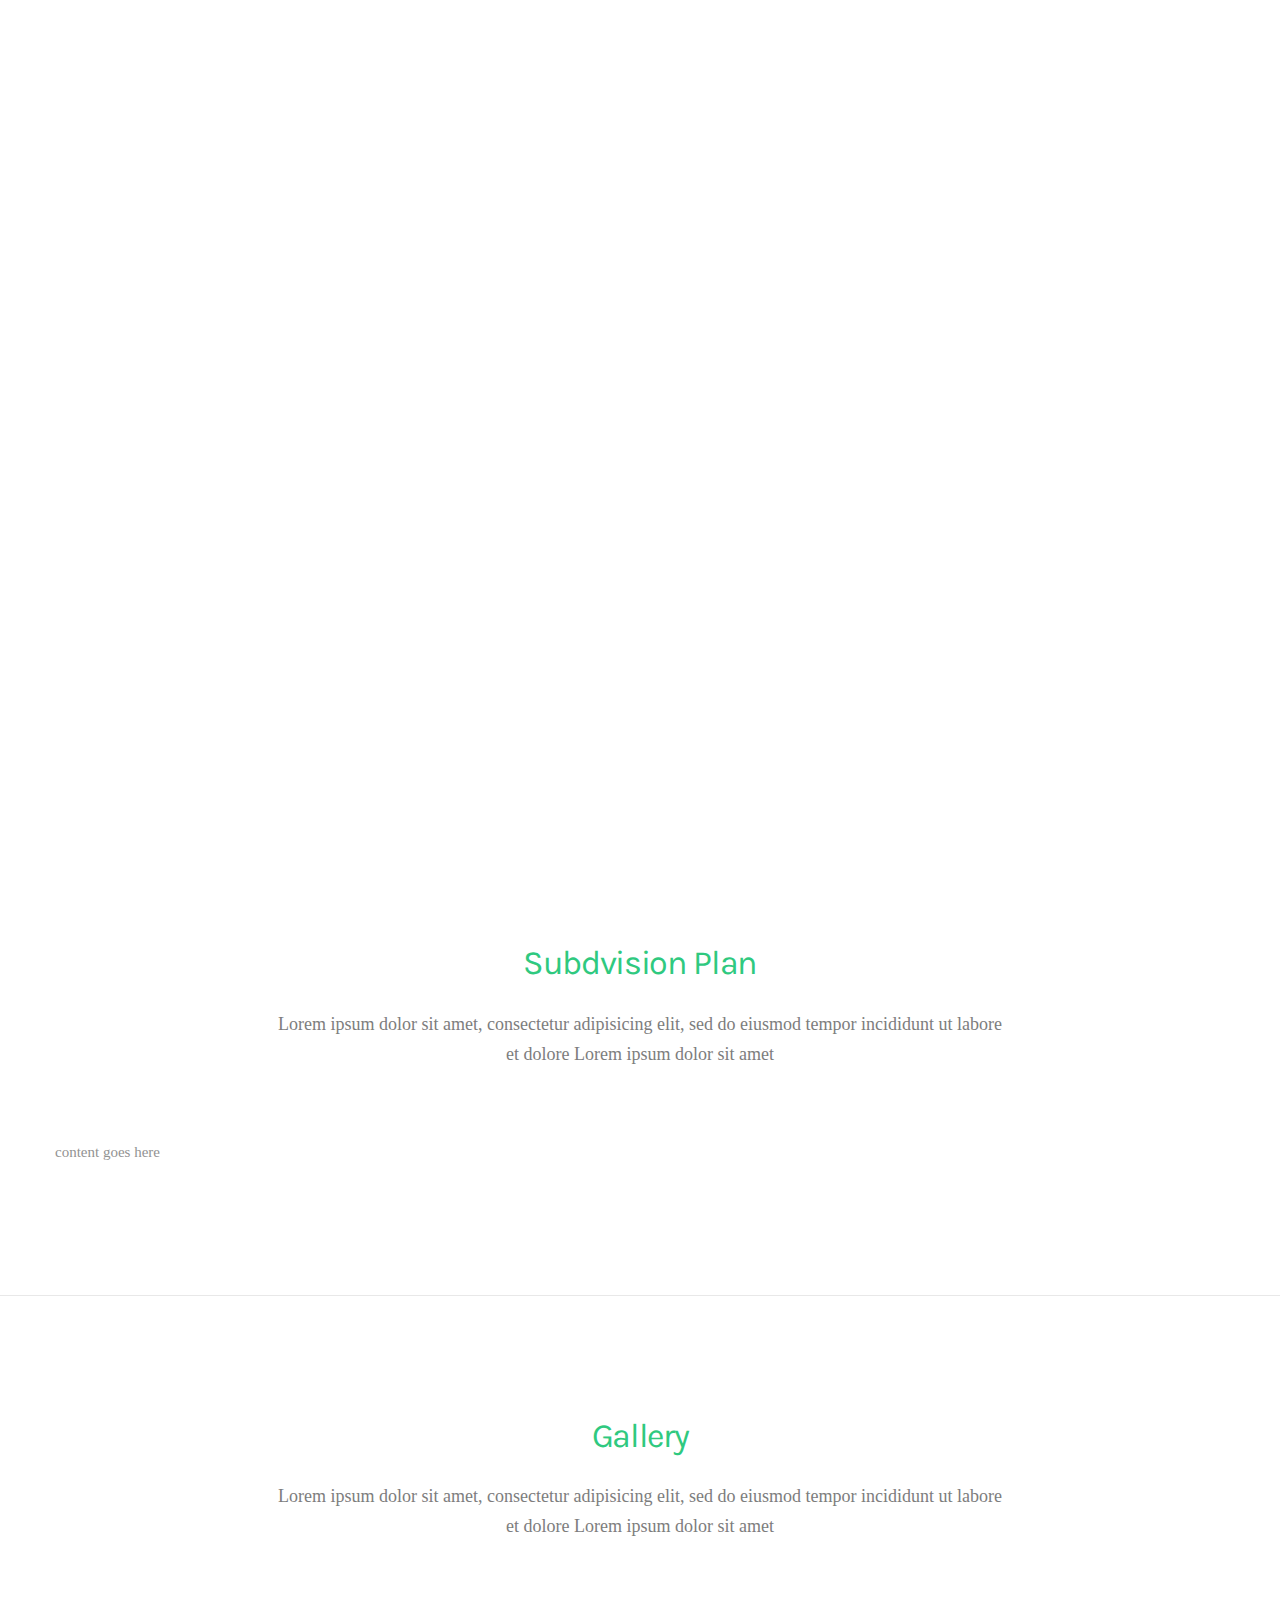
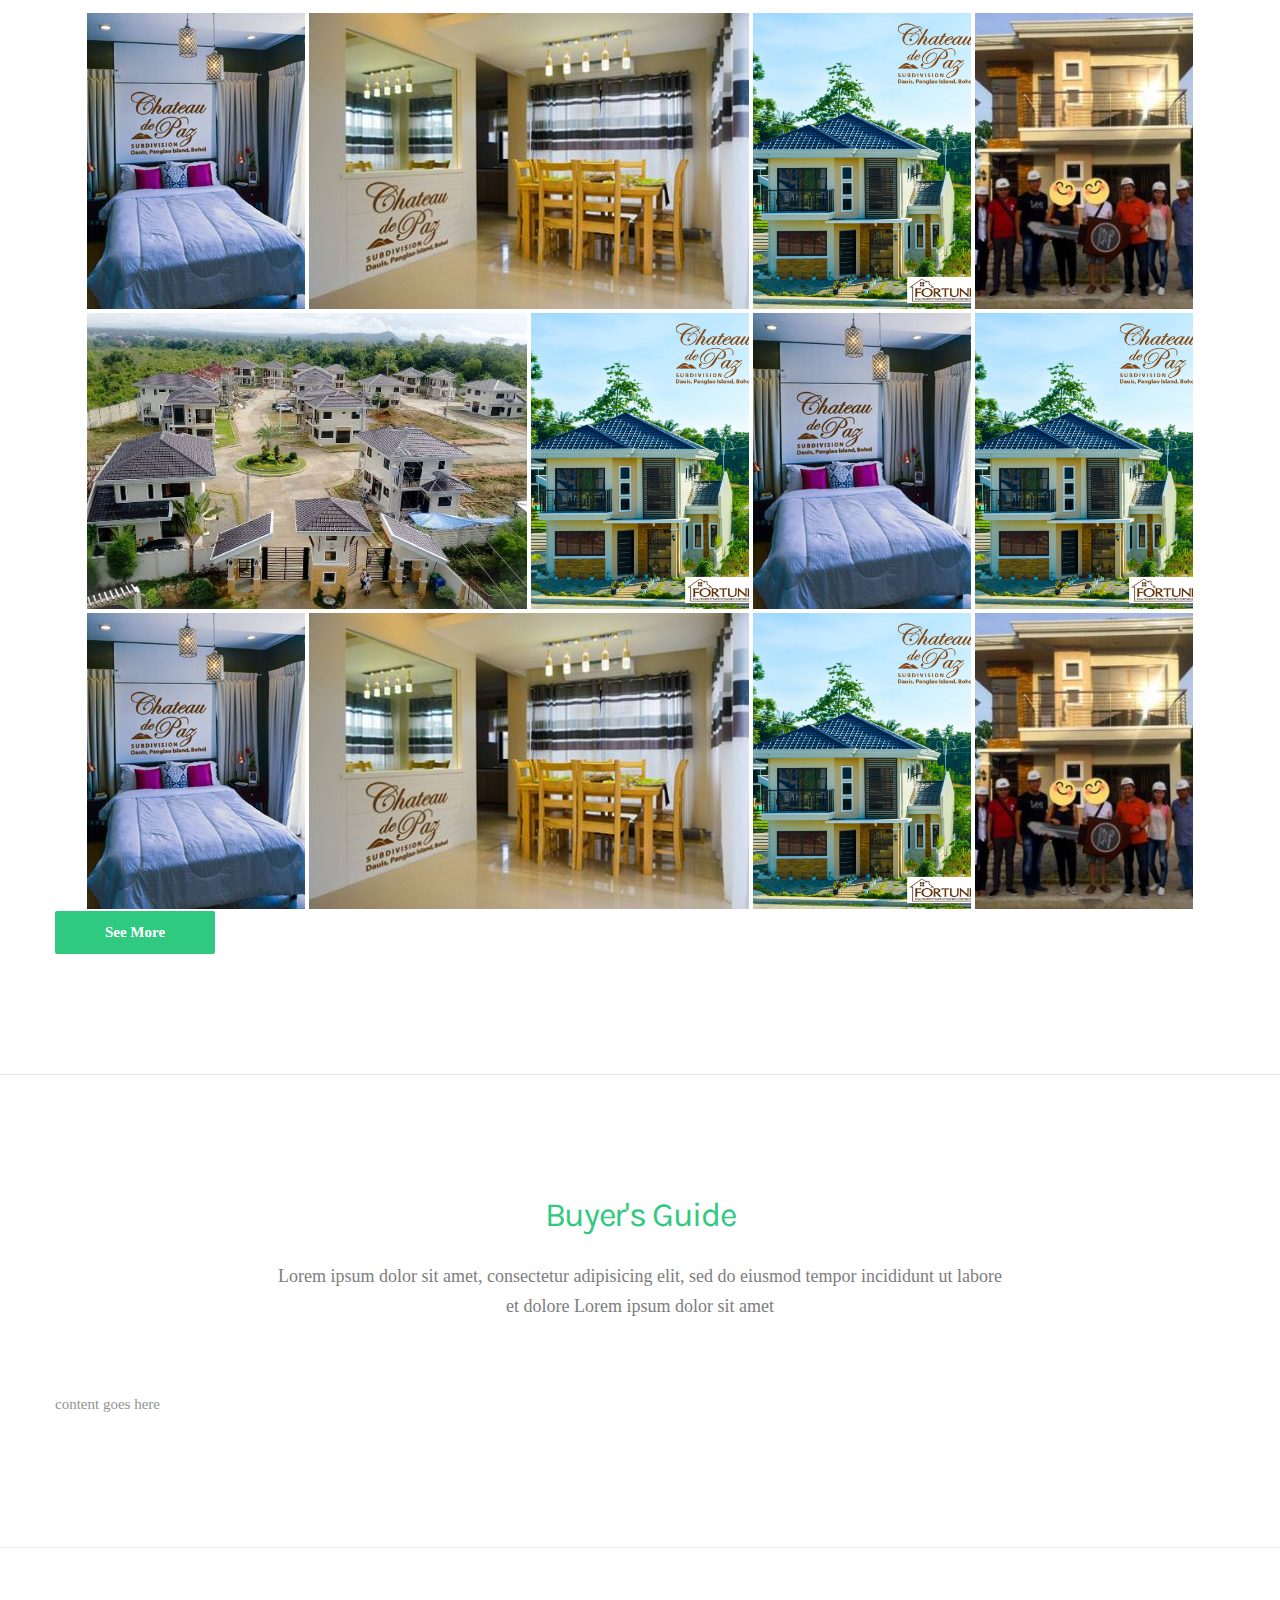
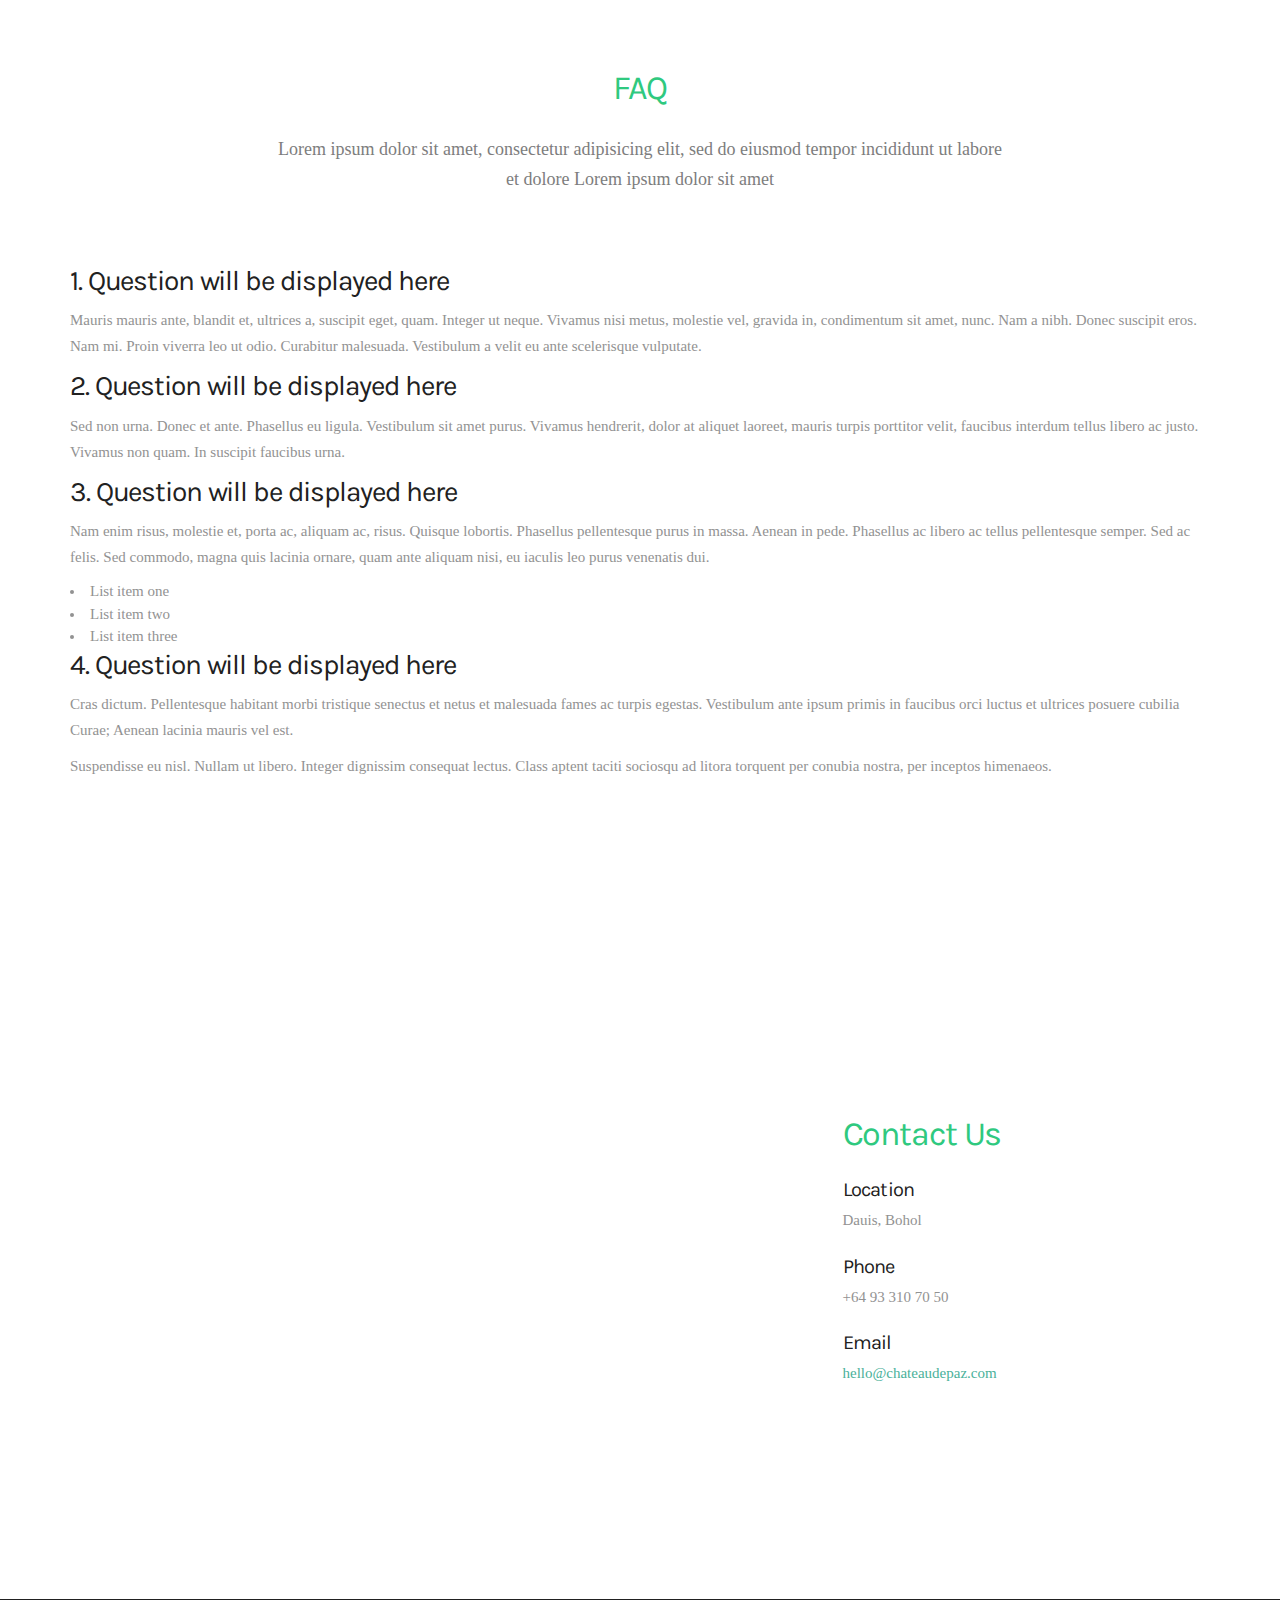
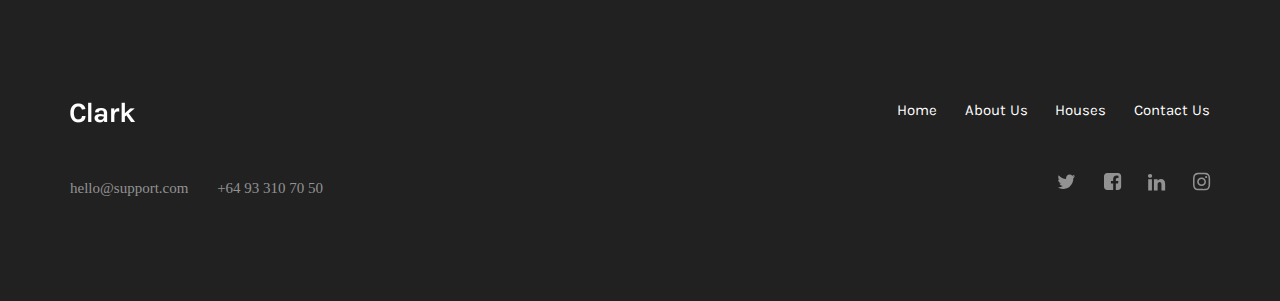
==== commit d11ff086: "Modified gallery section with new chateau de paz imgs" ====
--- a/index-3.html
+++ b/index-3.html
@@ -272,21 +272,21 @@
           <div class="container">
             <div class="gallery">
               <a href="img/images/gallery02.jpg"><img src="img/images/thumbs/gallery02.jpg" alt="" title="Beautiful Image" /></a>
-              <a href="img/images/image2.jpg" ><img src="img/images/thumbs/thumb2.jpg" alt="" title=""/></a>
-              <a href="img/images/image3.jpg"><img src="img/images/thumbs/thumb3.jpg" alt="" title="Beautiful Image"/></a>
-              <a href="img/images/image4.jpg"><img src="img/images/thumbs/thumb4.jpg" alt="" title=""/></a>
+              <a href="img/images/gallery03.jpg" class="big"><img src="img/images/thumbs/gallery03.jpg" alt="" title=""/></a>
+              <a href="img/images/gallery04.jpg"><img src="img/images/thumbs/gallery04.jpg" alt="" title="Beautiful Image"/></a>
+              <a href="img/images/gallery05.jpg"><img src="img/images/thumbs/gallery05.jpg" alt="" title=""/></a>
               <div class="clear"></div>
 
-              <a href="img/images/image5.jpg"><img src="img/images/thumbs/thumb5.jpg" alt="" title=""/></a>
-              <a href="img/images/image6.jpg"><img src="img/images/thumbs/thumb6.jpg" alt="" title=""/></a>
-              <a href="img/images/image7.jpg" class="big"><img src="img/images/thumbs/thumb7.jpg" alt="" title=""/></a>
-              <a href="img/images/image8.jpg"><img src="img/images/thumbs/thumb8.jpg" alt="" title=""/></a>
+              <a href="img/images/gallery06.jpg" class="big"><img src="img/images/thumbs/gallery06.jpg" alt="" title=""/></a>
+              <a href="img/images/gallery04.jpg"><img src="img/images/thumbs/gallery04.jpg" alt="" title=""/></a>
+              <a href="img/images/gallery02.jpg"><img src="img/images/thumbs/gallery02.jpg" alt="" title=""/></a>
+              <a href="img/images/gallery04"><img src="img/images/thumbs/gallery04.jpg" alt="" title=""/></a>
               <div class="clear"></div>
 
-              <a href="img/images/image9.jpg" class="big"><img src="img/images/thumbs/thumb9.jpg" alt="" title=""/></a>
-              <a href="img/images/image10.jpg"><img src="img/images/thumbs/thumb10.jpg" alt="" title=""/></a>
-              <a href="img/images/image11.jpg"><img src="img/images/thumbs/thumb11.jpg" alt="" title=""/></a>
-              <a href="img/images/image12.jpg"><img src="img/images/thumbs/thumb12.jpg" alt="" title=""/></a>
+             <a href="img/images/gallery02.jpg"><img src="img/images/thumbs/gallery02.jpg" alt="" title="Beautiful Image" /></a>
+              <a href="img/images/gallery03.jpg" class="big"><img src="img/images/thumbs/gallery03.jpg" alt="" title=""/></a>
+              <a href="img/images/gallery04.jpg"><img src="img/images/thumbs/gallery04.jpg" alt="" title="Beautiful Image"/></a>
+              <a href="img/images/gallery05.jpg"><img src="img/images/thumbs/gallery05.jpg" alt="" title=""/></a>
               <div class="clear"></div>
             </div>
     	</div>
--- a/css/gallery.css
+++ b/css/gallery.css
@@ -36,7 +36,8 @@
 .container .gallery a img {
   float: left;
   width: 20%;
-  height: auto;
+  height: 300px;
+  object-fit: cover;
   border: 2px solid #fff;
   -webkit-transition: -webkit-transform .15s ease;
   -moz-transition: -moz-transform .15s ease;
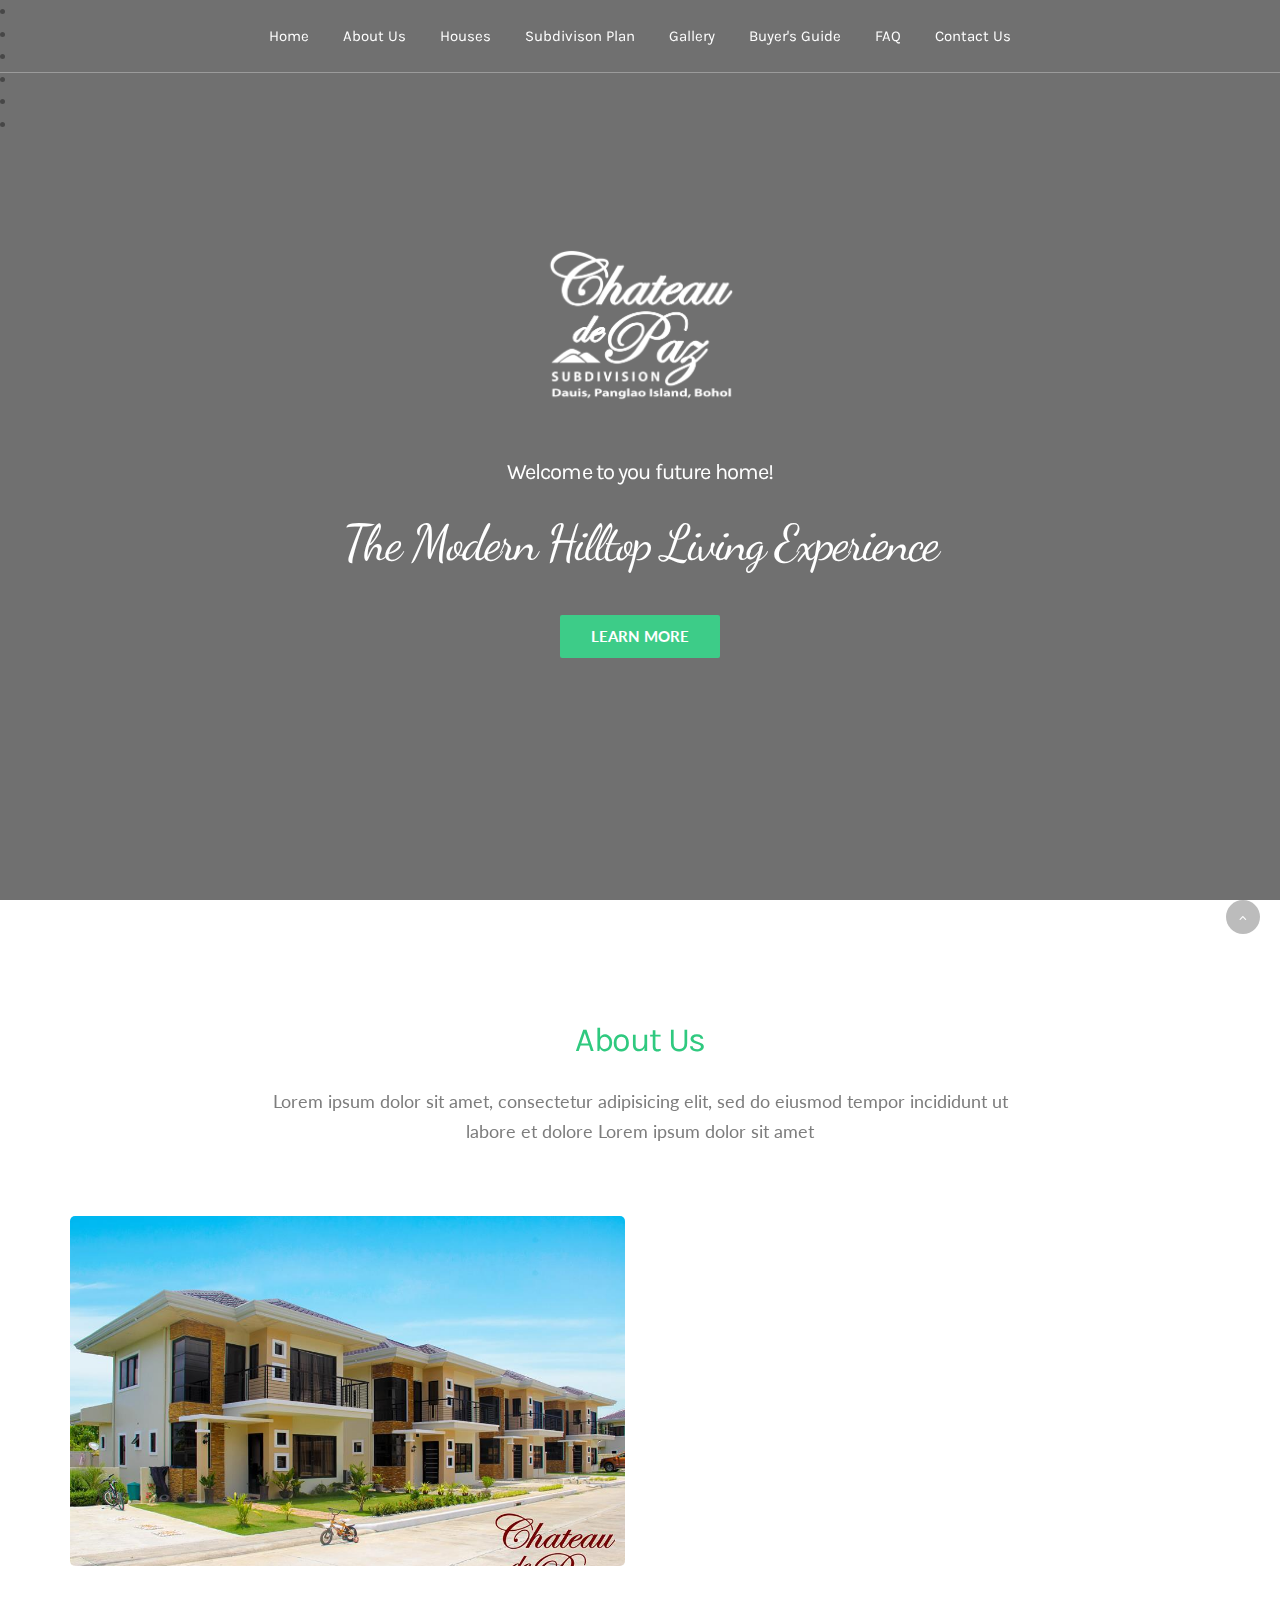
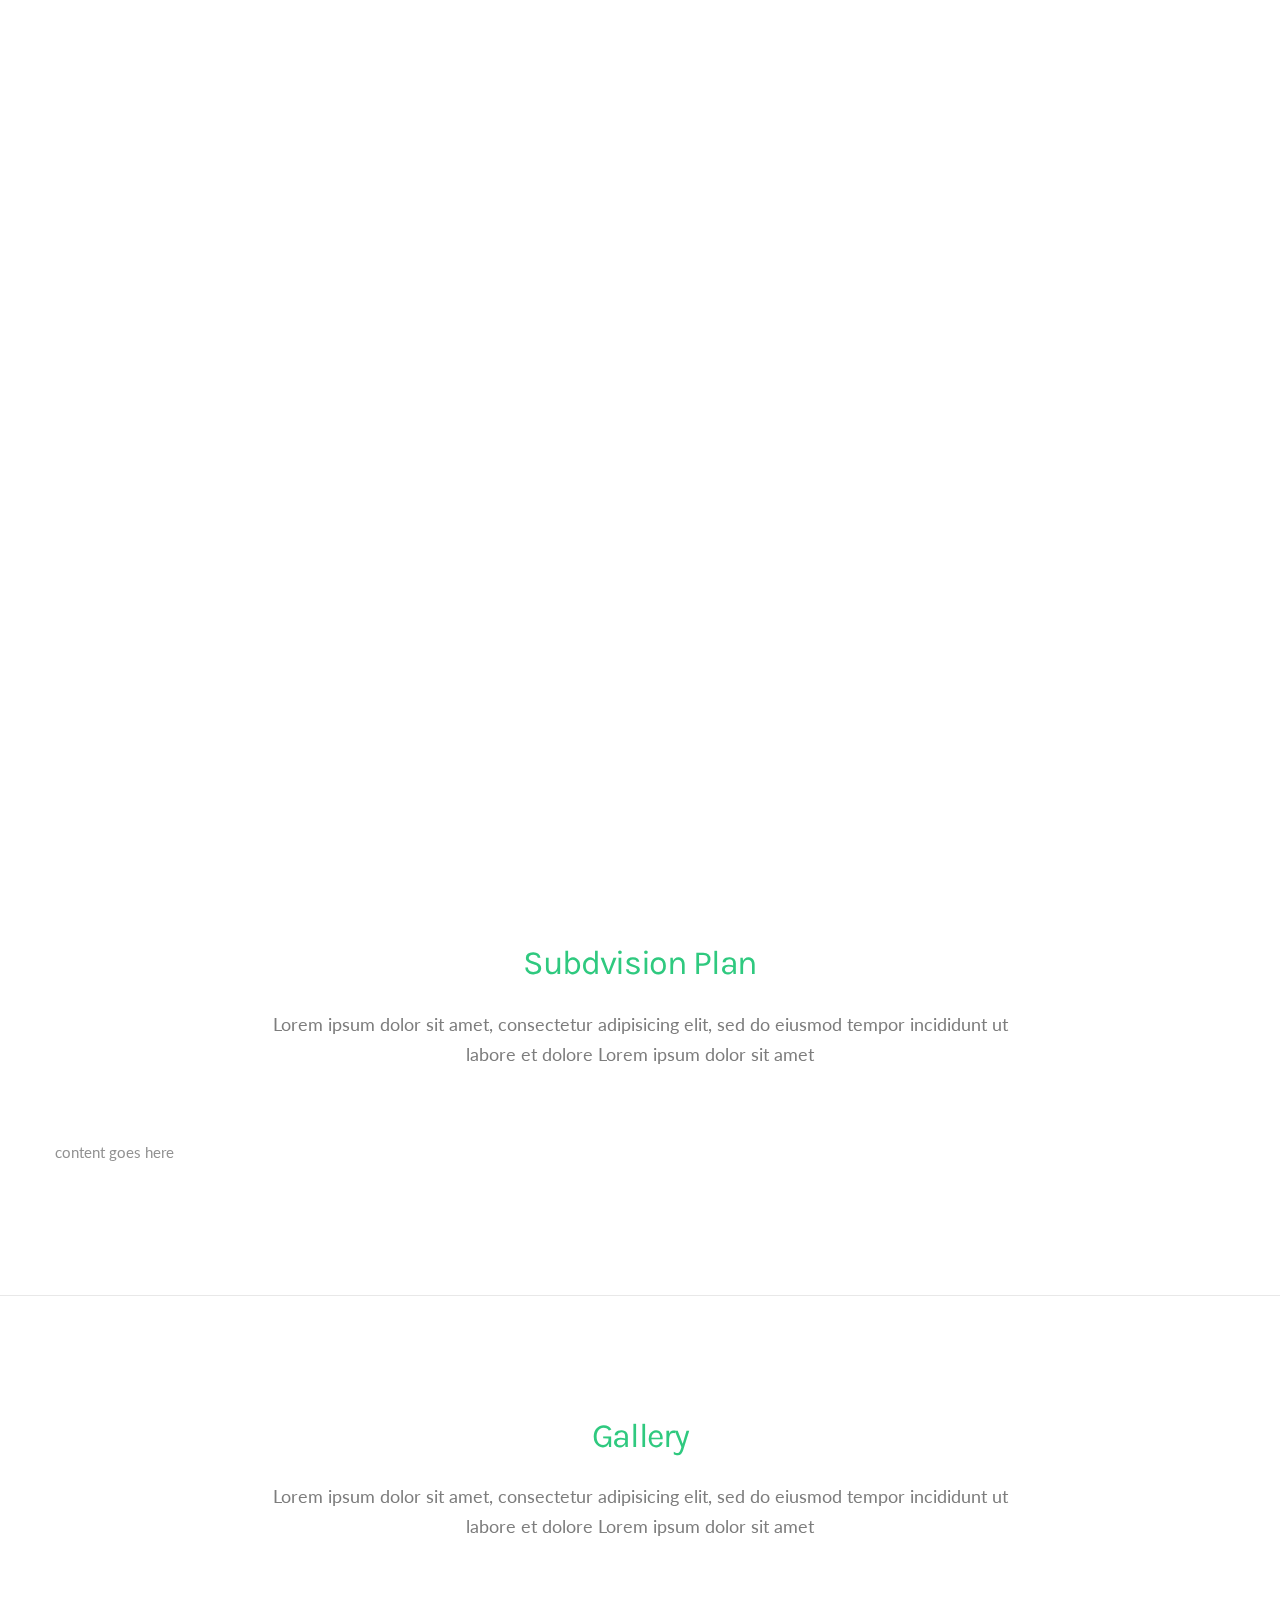
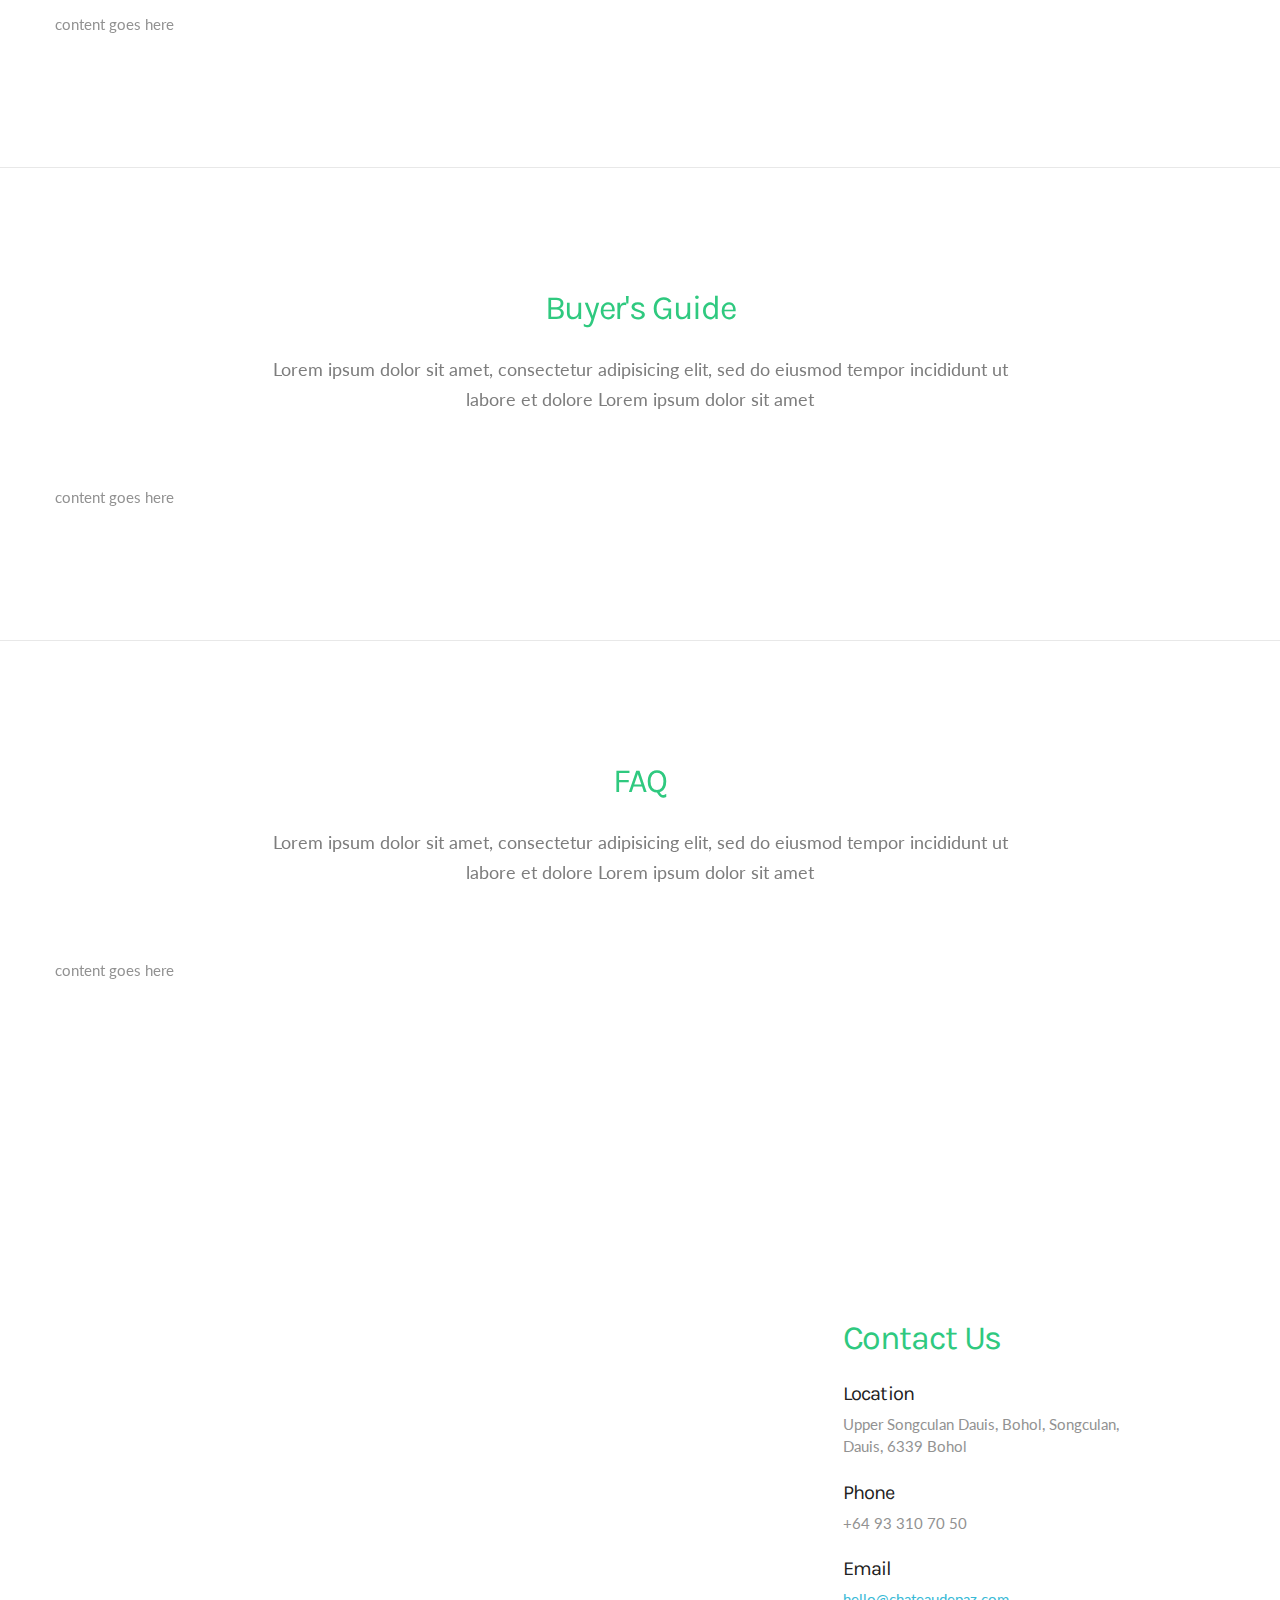
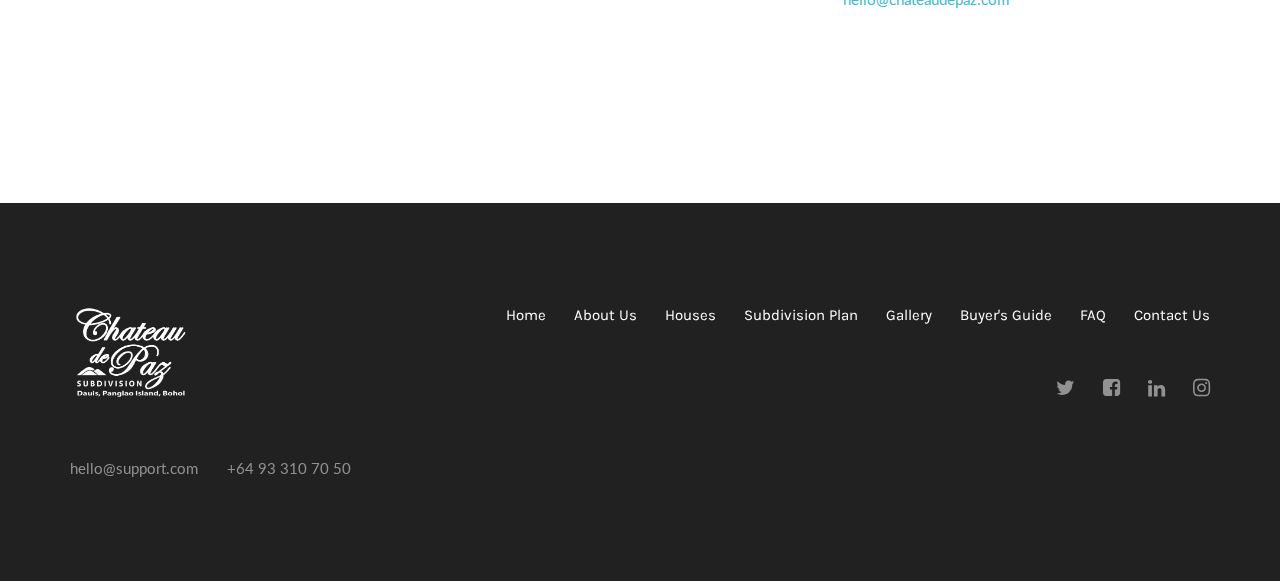
==== commit abea313d: "hero slider and some fixes" ====
--- a/index-3.html
+++ b/index-3.html
@@ -1,7 +1,7 @@
 <!DOCTYPE html>
 <html lang="en">
 <head>
-  <title>Clark | Home 3</title>
+  <title>Chateau de Paz Subdivision</title>
 
   <meta charset="utf-8">
   <!--[if IE]><meta http-equiv='X-UA-Compatible' content='IE=edge,chrome=1'><![endif]-->
@@ -18,13 +18,10 @@
   <link rel="stylesheet" href="css/font-icons.css" />
   <link rel="stylesheet" href="css/sliders.css" />
   <link rel="stylesheet" href="css/style.css" />
-  <link rel="stylesheet" href="css/jquery-ui.css" > <!-- FAQ -->
-  <link rel="stylesheet" href="css/simplelightbox.min.css"  type="text/css"> <!-- GALLERY -->
-  <link rel="stylesheet" href="css/gallery.css"  type="text/css">
-
-
+  <link rel="stylesheet" href="css/fullscreen-slideshow.css" />
+	
   <!-- Favicons -->
-  <link rel="shortcut icon" href="img/favicon.ico">
+  <link rel="shortcut icon" href="img/favicon.png">
   <link rel="apple-touch-icon" href="img/apple-touch-icon.png">
   <link rel="apple-touch-icon" sizes="72x72" href="img/apple-touch-icon-72x72.png">
   <link rel="apple-touch-icon" sizes="114x114" href="img/apple-touch-icon-114x114.png">
@@ -113,23 +110,33 @@
     <div class="content-wrapper oh">
 
       <!-- Hero -->
-      <section id="HOME" class="hero bg-img" style="background-image: url(img/chateau/chateau-home.png);">
-        <div class="container container-full-height container-full-height--deduct-mobile-nav">
-          <div class="hero__outer">
-            <div class="hero__inner text-center scroll">
-              <!-- Logo -->
-              <div class="hero-logo">
-                  <img src="img/chateau/chateau-logo-white.png" alt="logo">
-              </div>
-              <h3 class="hero__subtitle">Welcome to you future home!</h3>
-              <h1 class="hero__title hero--boxed hero--center">The Modern Hilltop Living Experience</h1>
-              <br>
-              <a href="#ABOUT_US" class="btn">LEARN MORE</a>
-            </div>            
-          </div>          
-        </div>        
+      <section id="HOME" class="hero bg-img">
+        <div class="hero-overlay">
+        <ul class="cb-slideshow">
+              <li><span>Image 01</span></li>
+              <li><span>Image 02</span></li>
+              <li><span>Image 03</span></li>
+              <li><span>Image 04</span></li>
+              <li><span>Image 05</span></li>
+              <li><span>Image 06</span></li>
+          </ul>
+          <div class="container container-full-height container-full-height--deduct-mobile-nav">
+            <div class="hero__outer">
+              <div class="hero__inner text-center scroll">
+                <!-- Logo -->
+                <div class="hero-logo">
+                    <img src="img/chateau/chateau-logo-white.png" alt="logo">
+                </div>
+                <h3 class="hero__subtitle">Welcome to you future home!</h3>
+                <h1 class="hero__title hero--boxed hero--center">The Modern Hilltop Living Experience</h1>
+                <br>
+                <a href="#ABOUT_US" class="btn">LEARN MORE</a>
+              </div>            
+            </div>
+          </div>   
+        </div>  
       </section> <!-- end hero -->
-
+      
       
       <!-- About Us Section -->
       <section  id="ABOUT_US" class="section-wrap promo-section">
@@ -269,29 +276,8 @@
             <h2 class="heading green">Gallery</h2>
             <p class="subheading">Lorem ipsum dolor sit amet, consectetur adipisicing elit, sed do eiusmod tempor incididunt ut labore et dolore Lorem ipsum dolor sit amet</p>
           </div>
-          <div class="container">
-            <div class="gallery">
-              <a href="img/images/gallery02.jpg"><img src="img/images/thumbs/gallery02.jpg" alt="" title="Beautiful Image" /></a>
-              <a href="img/images/gallery03.jpg" class="big"><img src="img/images/thumbs/gallery03.jpg" alt="" title=""/></a>
-              <a href="img/images/gallery04.jpg"><img src="img/images/thumbs/gallery04.jpg" alt="" title="Beautiful Image"/></a>
-              <a href="img/images/gallery05.jpg"><img src="img/images/thumbs/gallery05.jpg" alt="" title=""/></a>
-              <div class="clear"></div>
-
-              <a href="img/images/gallery06.jpg" class="big"><img src="img/images/thumbs/gallery06.jpg" alt="" title=""/></a>
-              <a href="img/images/gallery04.jpg"><img src="img/images/thumbs/gallery04.jpg" alt="" title=""/></a>
-              <a href="img/images/gallery02.jpg"><img src="img/images/thumbs/gallery02.jpg" alt="" title=""/></a>
-              <a href="img/images/gallery04"><img src="img/images/thumbs/gallery04.jpg" alt="" title=""/></a>
-              <div class="clear"></div>
-
-             <a href="img/images/gallery02.jpg"><img src="img/images/thumbs/gallery02.jpg" alt="" title="Beautiful Image" /></a>
-              <a href="img/images/gallery03.jpg" class="big"><img src="img/images/thumbs/gallery03.jpg" alt="" title=""/></a>
-              <a href="img/images/gallery04.jpg"><img src="img/images/thumbs/gallery04.jpg" alt="" title="Beautiful Image"/></a>
-              <a href="img/images/gallery05.jpg"><img src="img/images/thumbs/gallery05.jpg" alt="" title=""/></a>
-              <div class="clear"></div>
-            </div>
-    	</div>
           <div class="row">
-              <a href="gallery.html" class="btn">See More</a>
+              <p>content goes here</p>
           </div>
         </div>  
       </section> <!-- end gallery section -->
@@ -320,65 +306,16 @@
             <h2 class="heading green">FAQ</h2>
             <p class="subheading">Lorem ipsum dolor sit amet, consectetur adipisicing elit, sed do eiusmod tempor incididunt ut labore et dolore Lorem ipsum dolor sit amet</p>
           </div>
-          <div id="accordion">
-            <h3>1. Question will be displayed here</h3>
-            <div>
-              <p>
-              Mauris mauris ante, blandit et, ultrices a, suscipit eget, quam. Integer
-              ut neque. Vivamus nisi metus, molestie vel, gravida in, condimentum sit
-              amet, nunc. Nam a nibh. Donec suscipit eros. Nam mi. Proin viverra leo ut
-              odio. Curabitur malesuada. Vestibulum a velit eu ante scelerisque vulputate.
-              </p>
-            </div>
-             <h3>2. Question will be displayed here</h3>
-            <div>
-              <p>
-              Sed non urna. Donec et ante. Phasellus eu ligula. Vestibulum sit amet
-              purus. Vivamus hendrerit, dolor at aliquet laoreet, mauris turpis porttitor
-              velit, faucibus interdum tellus libero ac justo. Vivamus non quam. In
-              suscipit faucibus urna.
-              </p>
-            </div>
-            <h3>3. Question will be displayed here</h3>
-            <div>
-              <p>
-              Nam enim risus, molestie et, porta ac, aliquam ac, risus. Quisque lobortis.
-              Phasellus pellentesque purus in massa. Aenean in pede. Phasellus ac libero
-              ac tellus pellentesque semper. Sed ac felis. Sed commodo, magna quis
-              lacinia ornare, quam ante aliquam nisi, eu iaculis leo purus venenatis dui.
-              </p>
-              <ul>
-                <li>List item one</li>
-                <li>List item two</li>
-                <li>List item three</li>
-              </ul>
-            </div>
-             <h3>4. Question will be displayed here</h3>
-            <div>
-              <p>
-              Cras dictum. Pellentesque habitant morbi tristique senectus et netus
-              et malesuada fames ac turpis egestas. Vestibulum ante ipsum primis in
-              faucibus orci luctus et ultrices posuere cubilia Curae; Aenean lacinia
-              mauris vel est.
-              </p>
-              <p>
-              Suspendisse eu nisl. Nullam ut libero. Integer dignissim consequat lectus.
-              Class aptent taciti sociosqu ad litora torquent per conubia nostra, per
-              inceptos himenaeos.
-              </p>
-            </div>
-          </div>
- 
- 
-</body>
-</html>
+          <div class="row">
+              <p>content goes here</p>
+          </div>
         </div>  
       </section> <!-- end buyer's guide' section -->
       
 
       <!-- Google Map -->
       <section id="CONTACT_US" class="section-map relative">
-        <div class="gmap gmap--tall" id="google-map" data-address="V Tytana St, Manila, Philippines"></div>
+        <div class="gmap gmap--tall" id="google-map" data-address="Upper Songculan Dauis, Bohol, Songculan, Dauis, 6339 Bohol"></div>
         <div class="gmap__container">
           <div class="container">
             <div class="row">
@@ -387,7 +324,7 @@
                   <h2 class="heading green">Contact Us</h2>
                   <div class="map-info__contact-item">
                     <h6 class="map-info__title">Location</h6>
-                    <address>Dauis, Bohol</address>
+                    <address>Upper Songculan Dauis, Bohol, Songculan, Dauis, 6339 Bohol</address>
                   </div>
                   <div class="map-info__contact-item">
                     <h6 class="map-info__title">Phone</h6>
@@ -414,7 +351,7 @@
               <div class="col-md-4 col-sm-6 col-xs-12">
                 <div class="widget footer__get-in-touch text-sm-center">
                   <div class="footer__logo">
-                    <img src="img/logo_light.png" alt="">
+                    <img src="img/chateau/chateau-logo-white.png" alt="">
                   </div>
                   <p class="footer__get-in-touch__paragraph">
                     <a href="mailto:hello@support.com">hello@support.com</a>
@@ -423,12 +360,16 @@
                 </div>
               </div> <!-- end get in touch -->
 
-              <div class="col-md-6 col-md-offset-2 col-sm-6 col-xs-12">
+              <div class="col-md-8 col-sm-6 col-xs-12">
                 <div class="widget footer__nav-links text-right text-sm-center scroll">
                   <ul class="list-inline">
                     <li><a href="#HOME">Home</a></li>
                     <li><a href="#ABOUT_US">About Us</a></li>
                     <li><a href="#HOUSES">Houses</a></li>
+                    <li><a href="#SUBDIVISION_PLAN">Subdivision Plan</a></li>
+                    <li><a href="#GALLERY">Gallery</a></li>
+                    <li><a href="#BUYERS_GUIDE">Buyer's Guide</a></li>
+                    <li><a href="#FAQ">FAQ</a></li>
                     <li><a href="#CONTACT_US">Contact Us</a></li>
                   </ul>
 
@@ -459,13 +400,12 @@
   
 
   <!-- jQuery Scripts -->
+  <script type="text/javascript" src="js/modernizr.custom.86080.js"></script>
   <script type="text/javascript" src="js/jquery.min.js"></script>
   <script type="text/javascript" src="js/bootstrap.min.js"></script>
   <script type="text/javascript" src="js/gmap3.js"></script>
   <script type="text/javascript" src="js/plugins.js"></script>  
   <script type="text/javascript" src="js/scripts.js"></script>
-  <script type="text/javascript" src="js/jquery-ui.js"></script>
-  <script type="text/javascript" src="js/simple-lightbox.js"></script>  <!-- GALLERY -->
 
   <!-- Google Map -->
   <script type="text/javascript">
@@ -481,7 +421,7 @@
         var gmapMarker = gmapDiv.attr("data-address");
 
         gmapDiv.gmap3({
-          zoom: 16,
+          zoom: 14,
           address: gmapMarker,
           oomControl: true,
           navigationControl: true,
@@ -500,7 +440,7 @@
           icon: "img/map_pin.png"
         })
         .infowindow({
-          content: "V Tytana St, Manila, Philippines"
+          content: "Upper Songculan Dauis, Bohol, Songculan, Dauis, 6339 Bohol"
         })
         .then(function (infowindow) {
           var map = this.get(0);
@@ -511,95 +451,37 @@
         });
       }
 
+      // Add scrollspy to <body>
+    $('body').scrollspy({target: 'a', offset: 50});   
+
+    // Add smooth scrolling on all links inside the navbar
+    $(".scroll a").on('click', function(event) {
+      // Make sure this.hash has a value before overriding default behavior
+      if (this.hash !== "") {
+        // Prevent default anchor click behavior
+        event.preventDefault();
+
+        // Store hash
+        var hash = this.hash;
+
+        // Using jQuery's animate() method to add smooth page scroll
+        // The optional number (800) specifies the number of milliseconds it takes to scroll to the specified area
+        $('html, body').animate({
+          scrollTop: $(hash).offset().top
+        }, 800, function(){
+    
+          // Add hash (#) to URL when done scrolling (default click behavior)
+          window.location.hash = hash;
+        });
+      }  // End if
+    });
+
     });
   </script>
   
-<script>
-$(document).ready(function(){
-  // Add scrollspy to <body>
-  $('body').scrollspy({target: 'a', offset: 50});   
-
-  // Add smooth scrolling on all links inside the navbar
-  $(".scroll a").on('click', function(event) {
-    // Make sure this.hash has a value before overriding default behavior
-    if (this.hash !== "") {
-      // Prevent default anchor click behavior
-      event.preventDefault();
-
-      // Store hash
-      var hash = this.hash;
-
-      // Using jQuery's animate() method to add smooth page scroll
-      // The optional number (800) specifies the number of milliseconds it takes to scroll to the specified area
-      $('html, body').animate({
-        scrollTop: $(hash).offset().top
-      }, 800, function(){
-   
-        // Add hash (#) to URL when done scrolling (default click behavior)
-        window.location.hash = hash;
-      });
-    }  // End if
-  });
-});
-</script>
-
-<!--FAQ -->
-  <script>
-  $( function() {
-    $( "#accordion" ).accordion();
-  } );
-  </script>
-
-<!--GALLERY -->
-  <script>
-	$(function(){
-		var $gallery = $('.gallery a').simpleLightbox();
-
-		$gallery.on('show.simplelightbox', function(){
-			console.log('Requested for showing');
-		})
-		.on('shown.simplelightbox', function(){
-			console.log('Shown');
-		})
-		.on('close.simplelightbox', function(){
-			console.log('Requested for closing');
-		})
-		.on('closed.simplelightbox', function(){
-			console.log('Closed');
-		})
-		.on('change.simplelightbox', function(){
-			console.log('Requested for change');
-		})
-		.on('next.simplelightbox', function(){
-			console.log('Requested for next');
-		})
-		.on('prev.simplelightbox', function(){
-			console.log('Requested for prev');
-		})
-		.on('nextImageLoaded.simplelightbox', function(){
-			console.log('Next image loaded');
-		})
-		.on('prevImageLoaded.simplelightbox', function(){
-			console.log('Prev image loaded');
-		})
-		.on('changed.simplelightbox', function(){
-			console.log('Image changed');
-		})
-		.on('nextDone.simplelightbox', function(){
-			console.log('Image changed to next');
-		})
-		.on('prevDone.simplelightbox', function(){
-			console.log('Image changed to prev');
-		})
-		.on('error.simplelightbox', function(e){
-			console.log('No image found, go to the next/prev');
-			console.log(e);
-		});
-	});
-</script>
-<!--    
+    
     <script async defer src="https://maps.googleapis.com/maps/api/js?key=AIzaSyD-3JgmhkUjlqzyLuvu3YBwg0FInOcMd98&callback"
-  type="text/javascript"></script>-->
+  type="text/javascript"></script>
 
 
 
--- a/css/style.css
+++ b/css/style.css
@@ -1348,6 +1348,11 @@
   margin: auto;
   margin-bottom: 50px;
 }
+.hero-overlay{
+  background-color: rgba(0, 0, 0, 0.60) !important;
+  z-index: 5; 
+  display: block;
+}
 .hero {
   background-size: cover;
   background-position: 50%;
@@ -1380,7 +1385,7 @@
         padding: 0 15px; } }
   .hero__inner {
     display: table-cell;
-    vertical-align: middle; }
+    vertical-align: middle;}
   .hero__inner--bottom {
     vertical-align: bottom; }
   .hero__inner--top {
@@ -2705,7 +2710,7 @@
   padding: 0 100px; }
   @media only screen and (max-width: 767px) {
     .testimonial {
-      padding: 0 20px; } }
+      padding: 0 50px; } }
   .testimonial__body {
     padding-left: 500px;
     margin-top: 0px; }
@@ -3689,7 +3694,7 @@
 .footer__logo {
   margin-bottom: 52px; }
   .footer__logo img {
-    max-height: 21px; }
+    max-height: 100px; }
 
 /* Get in Touch
 -------------------------------------------------------*/
--- a/css/fullscreen-slideshow.css
+++ b/css/fullscreen-slideshow.css
@@ -0,0 +1,239 @@
+.cb-slideshow,
+.cb-slideshow:after { 
+    width: 100%;
+    height: 100%;
+    top: 0px;
+    left: 0px;
+    z-index: -100; 
+    position: absolute;
+}
+.cb-slideshow:after { 
+    content: '';
+    background: transparent url(../images/pattern.png) repeat top left; 
+}
+.cb-slideshow li span { 
+    width: 100%;
+    height: 100%;
+    position: absolute;
+    top: 0px;
+    left: 0px;
+    color: transparent;
+    background-size: cover;
+    background-position: 50% 50%;
+    background-repeat: none;
+    opacity: 0;
+    z-index: 0;
+	-webkit-backface-visibility: hidden;
+    -webkit-animation: imageAnimation 36s linear infinite 0s;
+    -moz-animation: imageAnimation 36s linear infinite 0s;
+    -o-animation: imageAnimation 36s linear infinite 0s;
+    -ms-animation: imageAnimation 36s linear infinite 0s;
+    animation: imageAnimation 36s linear infinite 0s; 
+}
+.cb-slideshow li div { 
+    z-index: 1000;
+    position: absolute;
+    bottom: 30px;
+    left: 0px;
+    width: 100%;
+    text-align: center;
+    opacity: 0;
+    color: #fff;
+    -webkit-animation: titleAnimation 36s linear infinite 0s;
+    -moz-animation: titleAnimation 36s linear infinite 0s;
+    -o-animation: titleAnimation 36s linear infinite 0s;
+    -ms-animation: titleAnimation 36s linear infinite 0s;
+    animation: titleAnimation 36s linear infinite 0s; 
+}
+.cb-slideshow li div h3 { 
+    font-family: 'BebasNeueRegular', 'Arial Narrow', Arial, sans-serif;
+    font-size: 240px;
+    padding: 0;
+    line-height: 200px; 
+}
+.cb-slideshow li:nth-child(1) span { 
+    background-image: url(../img/chateau/hero-slider/1.jpeg);
+}
+.cb-slideshow li:nth-child(2) span { 
+    background-image: url(../img/chateau/hero-slider/2.jpeg);
+    -webkit-animation-delay: 6s;
+    -moz-animation-delay: 6s;
+    -o-animation-delay: 6s;
+    -ms-animation-delay: 6s;
+    animation-delay: 6s; 
+}
+.cb-slideshow li:nth-child(3) span { 
+    background-image: url(../img/chateau/hero-slider/3.jpeg);
+    -webkit-animation-delay: 12s;
+    -moz-animation-delay: 12s;
+    -o-animation-delay: 12s;
+    -ms-animation-delay: 12s;
+    animation-delay: 12s; 
+}
+.cb-slideshow li:nth-child(4) span { 
+    background-image: url(../img/chateau/hero-slider/4.jpeg);
+    -webkit-animation-delay: 18s;
+    -moz-animation-delay: 18s;
+    -o-animation-delay: 18s;
+    -ms-animation-delay: 18s;
+    animation-delay: 18s; 
+}
+.cb-slideshow li:nth-child(5) span { 
+    background-image: url(../img/chateau/hero-slider/5.jpeg);
+    -webkit-animation-delay: 24s;
+    -moz-animation-delay: 24s;
+    -o-animation-delay: 24s;
+    -ms-animation-delay: 24s;
+    animation-delay: 24s; 
+}
+.cb-slideshow li:nth-child(6) span { 
+    background-image: url(../img/chateau/hero-slider/6.jpeg);
+    -webkit-animation-delay: 30s;
+    -moz-animation-delay: 30s;
+    -o-animation-delay: 30s;
+    -ms-animation-delay: 30s;
+    animation-delay: 30s; 
+}
+.cb-slideshow li:nth-child(7) span { 
+    background-image: url(../img/chateau/hero-slider/7.jpeg);
+    -webkit-animation-delay: 30s;
+    -moz-animation-delay: 30s;
+    -o-animation-delay: 30s;
+    -ms-animation-delay: 30s;
+    animation-delay: 30s; 
+}
+.cb-slideshow li:nth-child(2) div { 
+    -webkit-animation-delay: 6s;
+    -moz-animation-delay: 6s;
+    -o-animation-delay: 6s;
+    -ms-animation-delay: 6s;
+    animation-delay: 6s; 
+}
+.cb-slideshow li:nth-child(3) div { 
+    -webkit-animation-delay: 12s;
+    -moz-animation-delay: 12s;
+    -o-animation-delay: 12s;
+    -ms-animation-delay: 12s;
+    animation-delay: 12s; 
+}
+.cb-slideshow li:nth-child(4) div { 
+    -webkit-animation-delay: 18s;
+    -moz-animation-delay: 18s;
+    -o-animation-delay: 18s;
+    -ms-animation-delay: 18s;
+    animation-delay: 18s; 
+}
+.cb-slideshow li:nth-child(5) div { 
+    -webkit-animation-delay: 24s;
+    -moz-animation-delay: 24s;
+    -o-animation-delay: 24s;
+    -ms-animation-delay: 24s;
+    animation-delay: 24s; 
+}
+.cb-slideshow li:nth-child(6) div { 
+    -webkit-animation-delay: 30s;
+    -moz-animation-delay: 30s;
+    -o-animation-delay: 30s;
+    -ms-animation-delay: 30s;
+    animation-delay: 30s; 
+}
+.cb-slideshow li:nth-child(7) div { 
+    -webkit-animation-delay: 30s;
+    -moz-animation-delay: 30s;
+    -o-animation-delay: 30s;
+    -ms-animation-delay: 30s;
+    animation-delay: 30s; 
+}
+/* Animation for the slideshow images */
+@-webkit-keyframes imageAnimation { 
+    0% { opacity: 0;
+    -webkit-animation-timing-function: ease-in; }
+    8% { opacity: 1;
+         -webkit-animation-timing-function: ease-out; }
+    17% { opacity: 1 }
+    25% { opacity: 0 }
+    100% { opacity: 0 }
+}
+@-moz-keyframes imageAnimation { 
+    0% { opacity: 0;
+    -moz-animation-timing-function: ease-in; }
+    8% { opacity: 1;
+         -moz-animation-timing-function: ease-out; }
+    17% { opacity: 1 }
+    25% { opacity: 0 }
+    100% { opacity: 0 }
+}
+@-o-keyframes imageAnimation { 
+    0% { opacity: 0;
+    -o-animation-timing-function: ease-in; }
+    8% { opacity: 1;
+         -o-animation-timing-function: ease-out; }
+    17% { opacity: 1 }
+    25% { opacity: 0 }
+    100% { opacity: 0 }
+}
+@-ms-keyframes imageAnimation { 
+    0% { opacity: 0;
+    -ms-animation-timing-function: ease-in; }
+    8% { opacity: 1;
+         -ms-animation-timing-function: ease-out; }
+    17% { opacity: 1 }
+    25% { opacity: 0 }
+    100% { opacity: 0 }
+}
+@keyframes imageAnimation { 
+    0% { opacity: 0;
+    animation-timing-function: ease-in; }
+    8% { opacity: 1;
+         animation-timing-function: ease-out; }
+    17% { opacity: 1 }
+    25% { opacity: 0 }
+    100% { opacity: 0 }
+}
+/* Animation for the title */
+@-webkit-keyframes titleAnimation { 
+    0% { opacity: 0 }
+    8% { opacity: 1 }
+    17% { opacity: 1 }
+    19% { opacity: 0 }
+    100% { opacity: 0 }
+}
+@-moz-keyframes titleAnimation { 
+    0% { opacity: 0 }
+    8% { opacity: 1 }
+    17% { opacity: 1 }
+    19% { opacity: 0 }
+    100% { opacity: 0 }
+}
+@-o-keyframes titleAnimation { 
+    0% { opacity: 0 }
+    8% { opacity: 1 }
+    17% { opacity: 1 }
+    19% { opacity: 0 }
+    100% { opacity: 0 }
+}
+@-ms-keyframes titleAnimation { 
+    0% { opacity: 0 }
+    8% { opacity: 1 }
+    17% { opacity: 1 }
+    19% { opacity: 0 }
+    100% { opacity: 0 }
+}
+@keyframes titleAnimation { 
+    0% { opacity: 0 }
+    8% { opacity: 1 }
+    17% { opacity: 1 }
+    19% { opacity: 0 }
+    100% { opacity: 0 }
+}
+/* Show at least something when animations not supported */
+.no-cssanimations .cb-slideshow li span{
+	opacity: 1;
+}
+
+@media screen and (max-width: 1140px) { 
+    .cb-slideshow li div h3 { font-size: 140px }
+}
+@media screen and (max-width: 600px) { 
+    .cb-slideshow li div h3 { font-size: 80px }
+}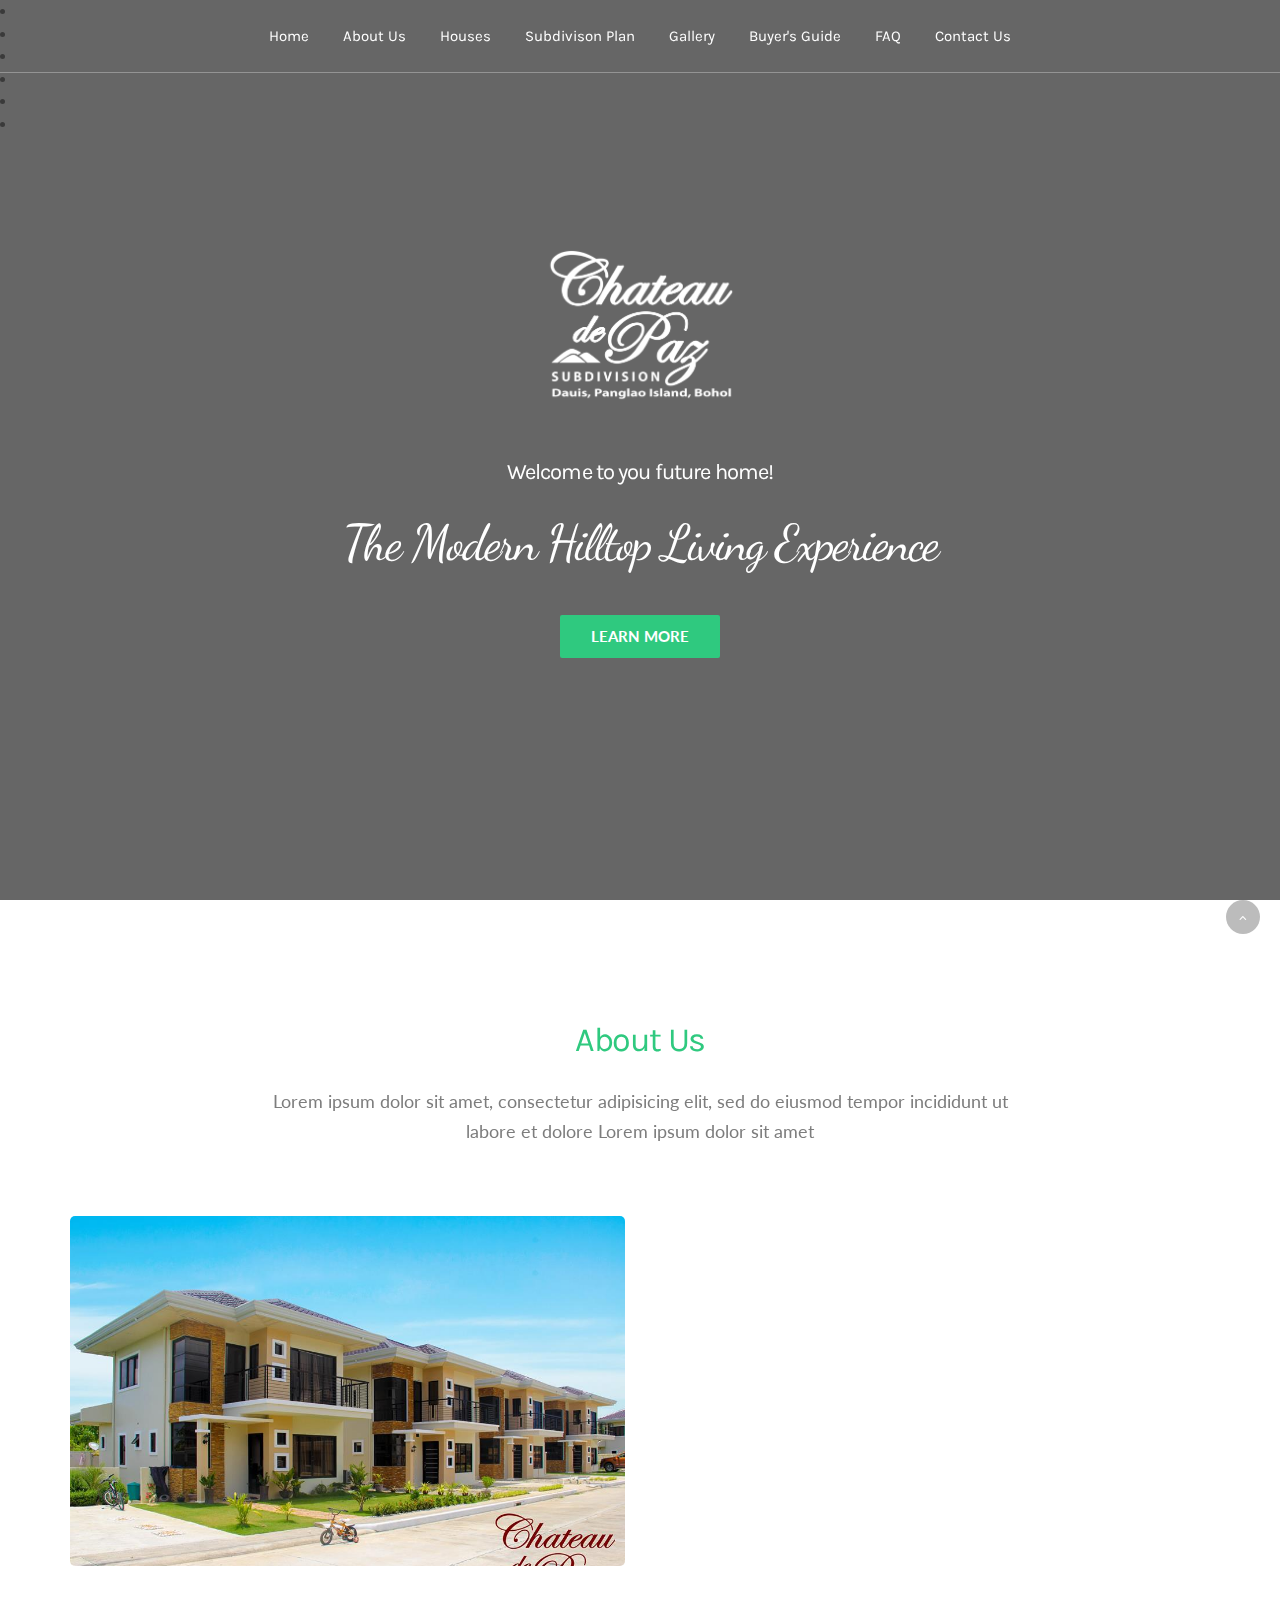
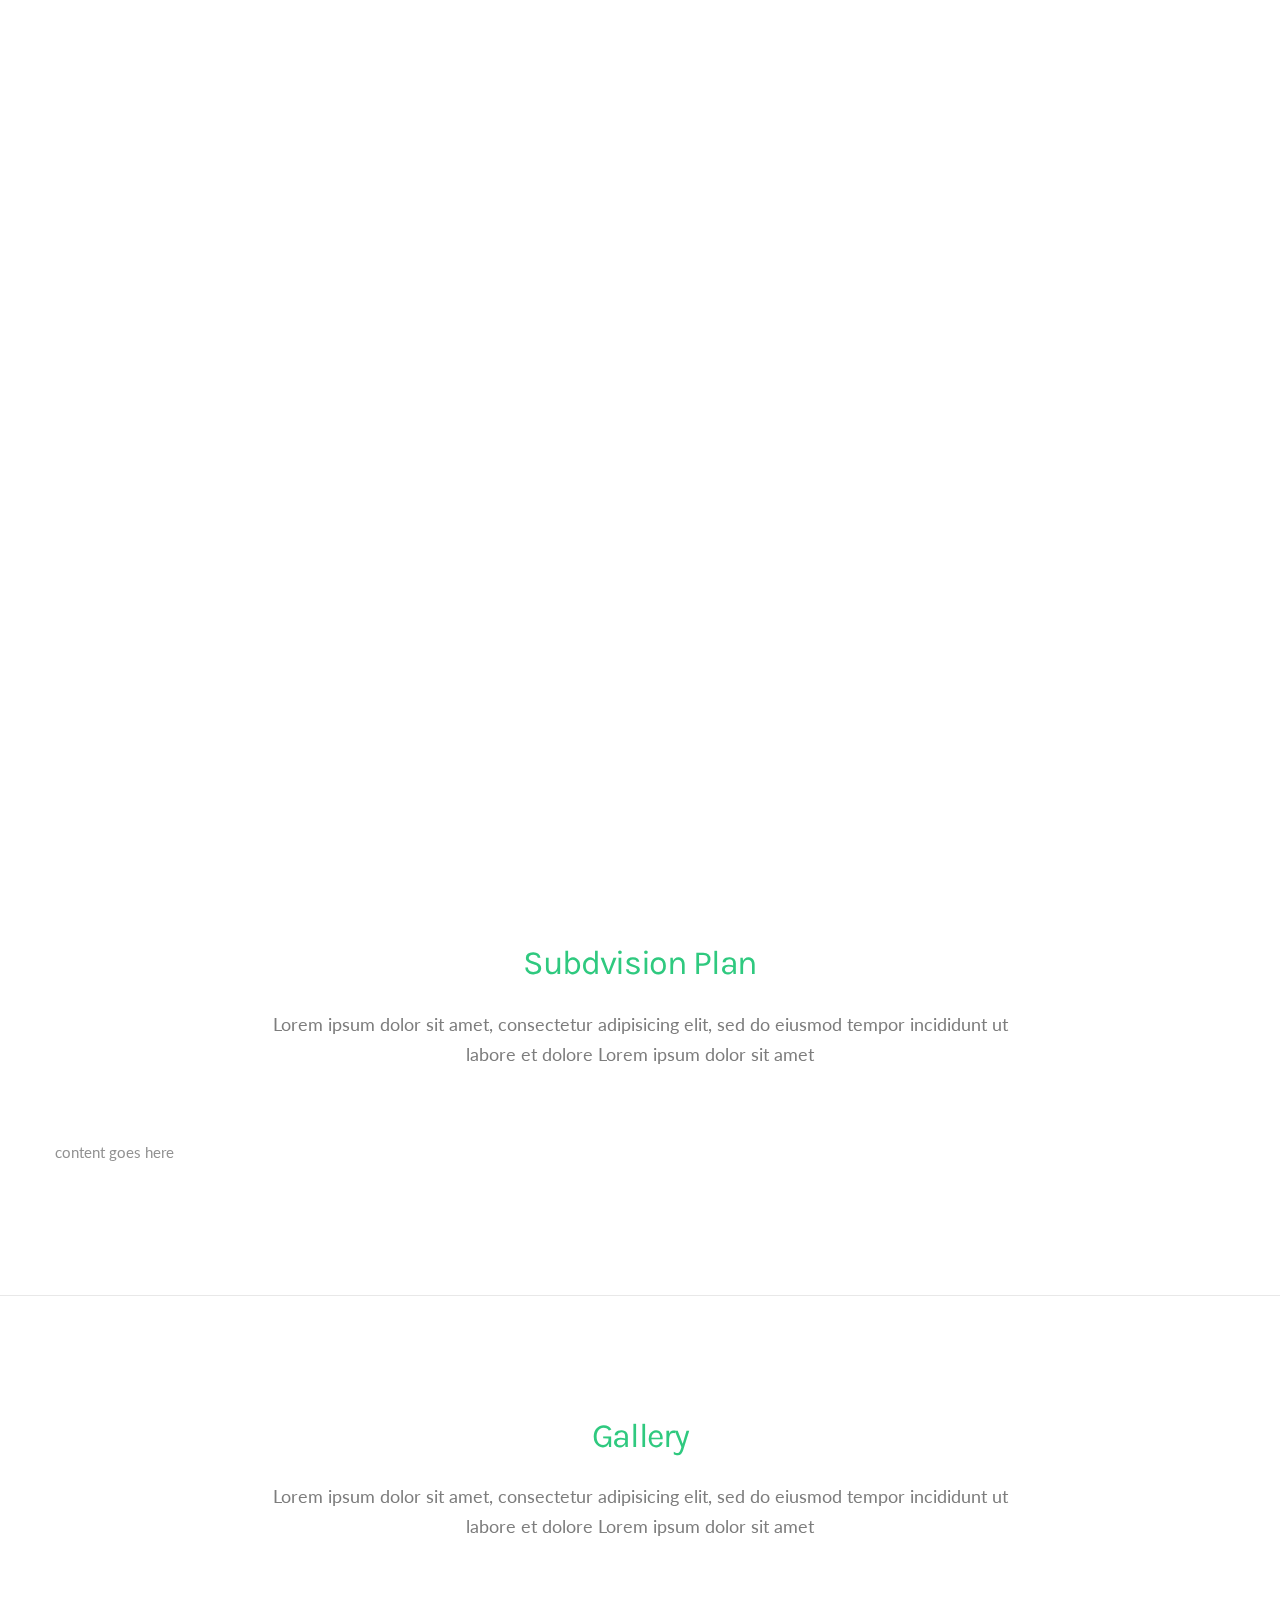
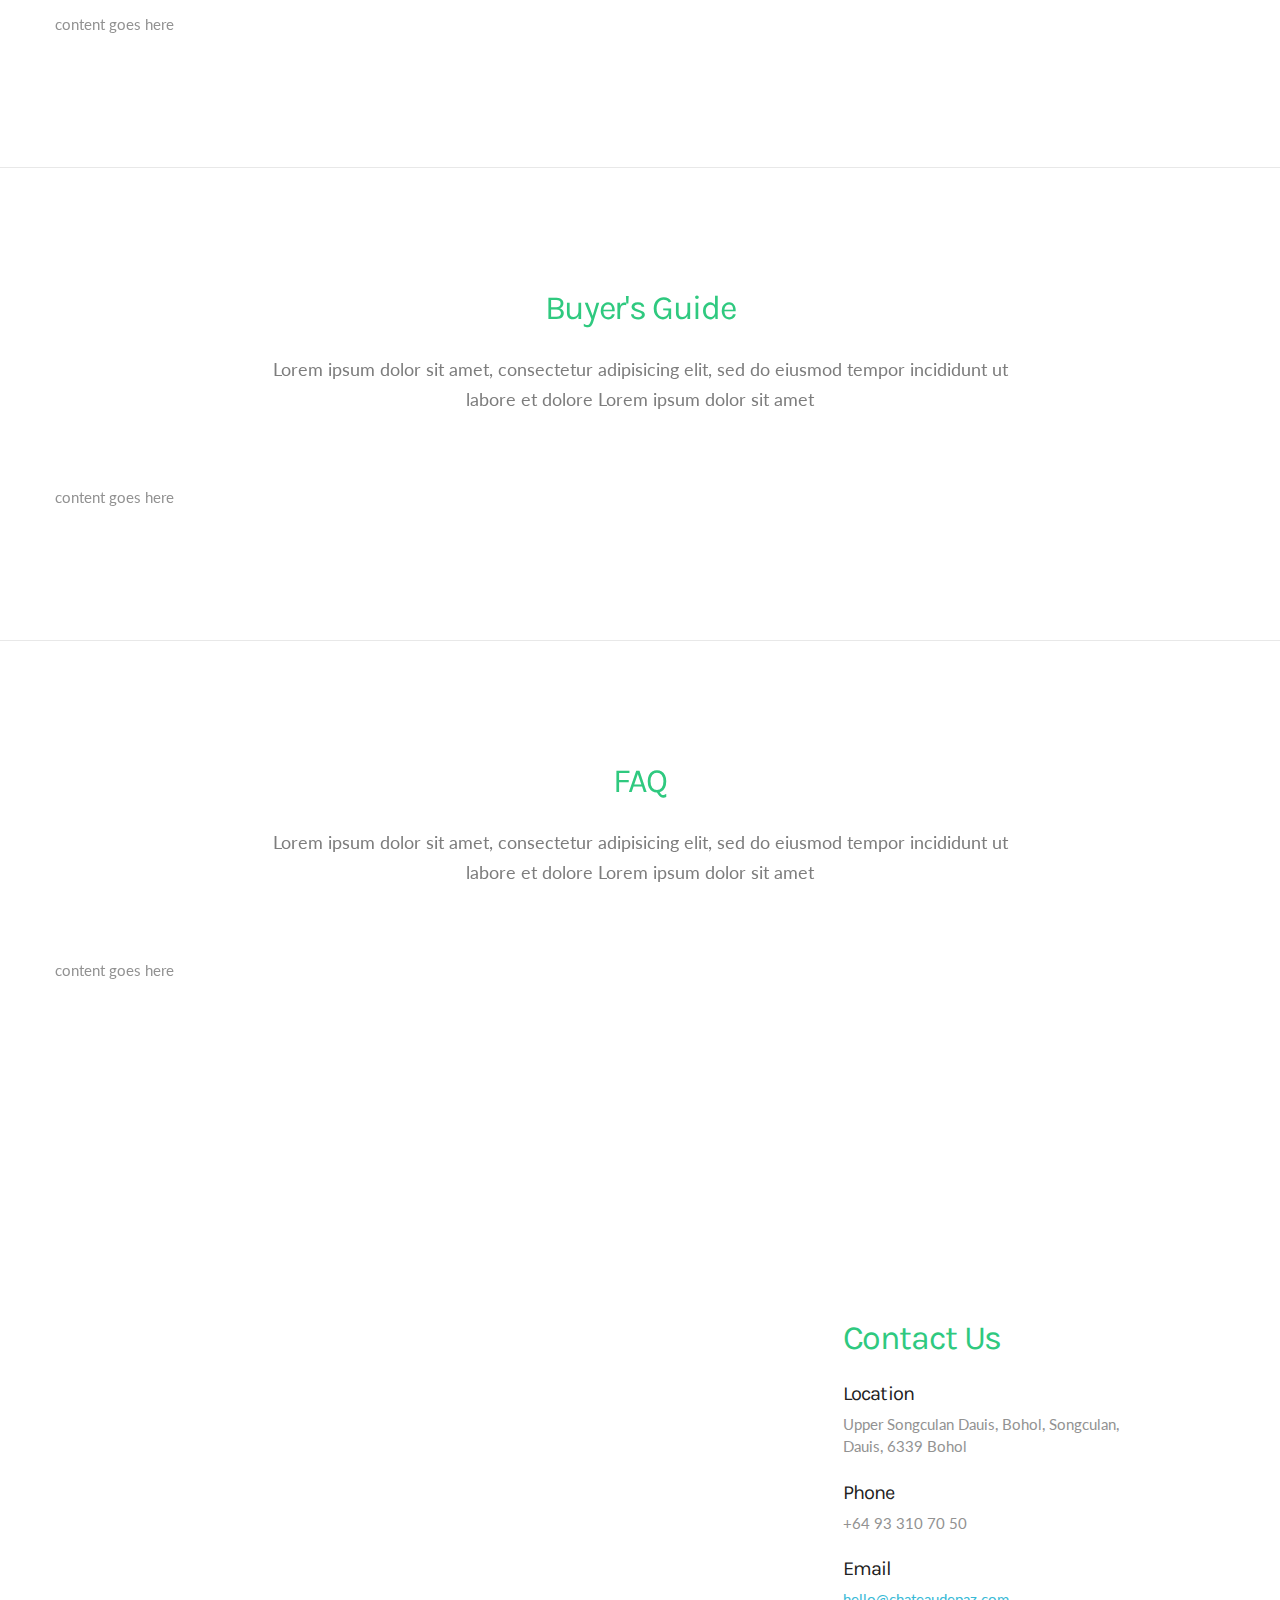
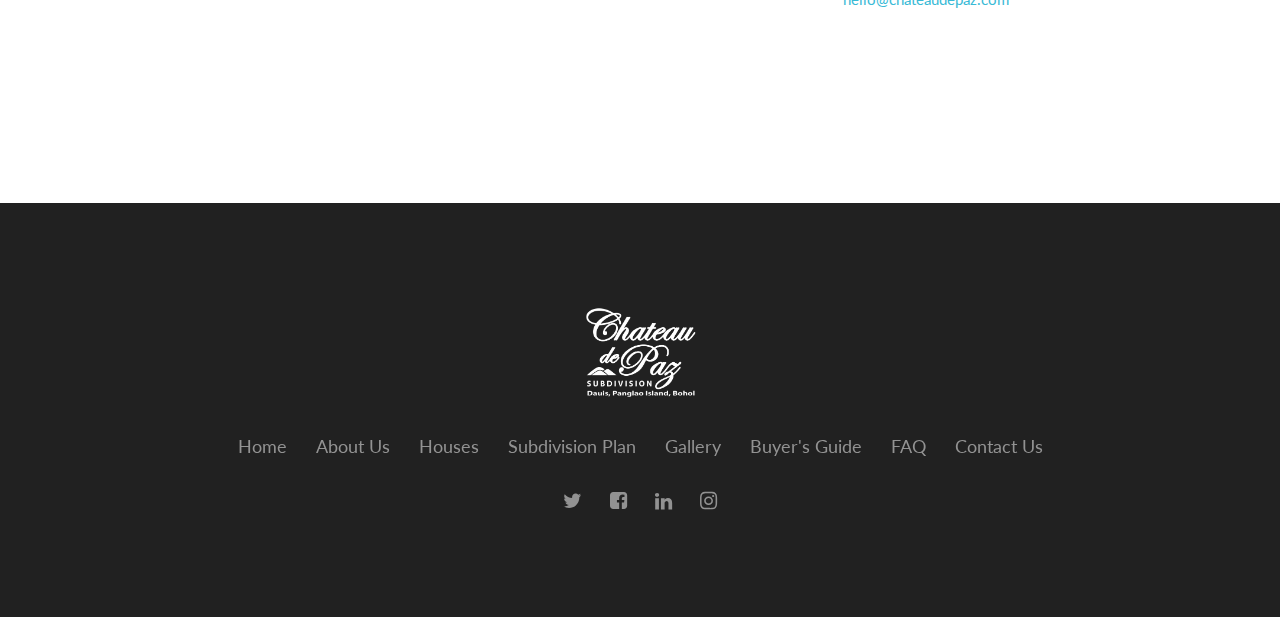
==== commit 3eabe13e: "fix footer" ====
--- a/index-3.html
+++ b/index-3.html
@@ -348,21 +348,13 @@
           <div class="footer__widgets">
             <div class="row">
 
-              <div class="col-md-4 col-sm-6 col-xs-12">
-                <div class="widget footer__get-in-touch text-sm-center">
-                  <div class="footer__logo">
+              <div class="col-xs-12 text-center">
+                <div class="widget footer__get-in-touch">
+                  <div class="footer__logo mb-30">
                     <img src="img/chateau/chateau-logo-white.png" alt="">
                   </div>
-                  <p class="footer__get-in-touch__paragraph">
-                    <a href="mailto:hello@support.com">hello@support.com</a>
-                  </p>
-                  <p class="footer__get-in-touch__paragraph"><a href="tel:+64-93-310-70-50">+64 93 310 70 50</a></p>
-                </div>
-              </div> <!-- end get in touch -->
-
-              <div class="col-md-8 col-sm-6 col-xs-12">
-                <div class="widget footer__nav-links text-right text-sm-center scroll">
-                  <ul class="list-inline">
+                  <div class="footer__get-in-touch__box scroll">
+                     <ul class="list-inline">
                     <li><a href="#HOME">Home</a></li>
                     <li><a href="#ABOUT_US">About Us</a></li>
                     <li><a href="#HOUSES">Houses</a></li>
@@ -373,7 +365,9 @@
                     <li><a href="#CONTACT_US">Contact Us</a></li>
                   </ul>
 
-                  <div class="footer__socials mt-50">
+                  </div>
+
+                  <div class="footer__socials mt-30 text-center">
                     <div class="social-icons social-icons--nobase">
                       <a href="#"><i class="ui-twitter"></i></a>
                       <a href="#"><i class="ui-facebook"></i></a>
@@ -385,7 +379,6 @@
                 </div>
               </div> <!-- end nav links / socials -->
 
-            </div>
           </div>    
         </div>
       </footer> <!-- end footer -->
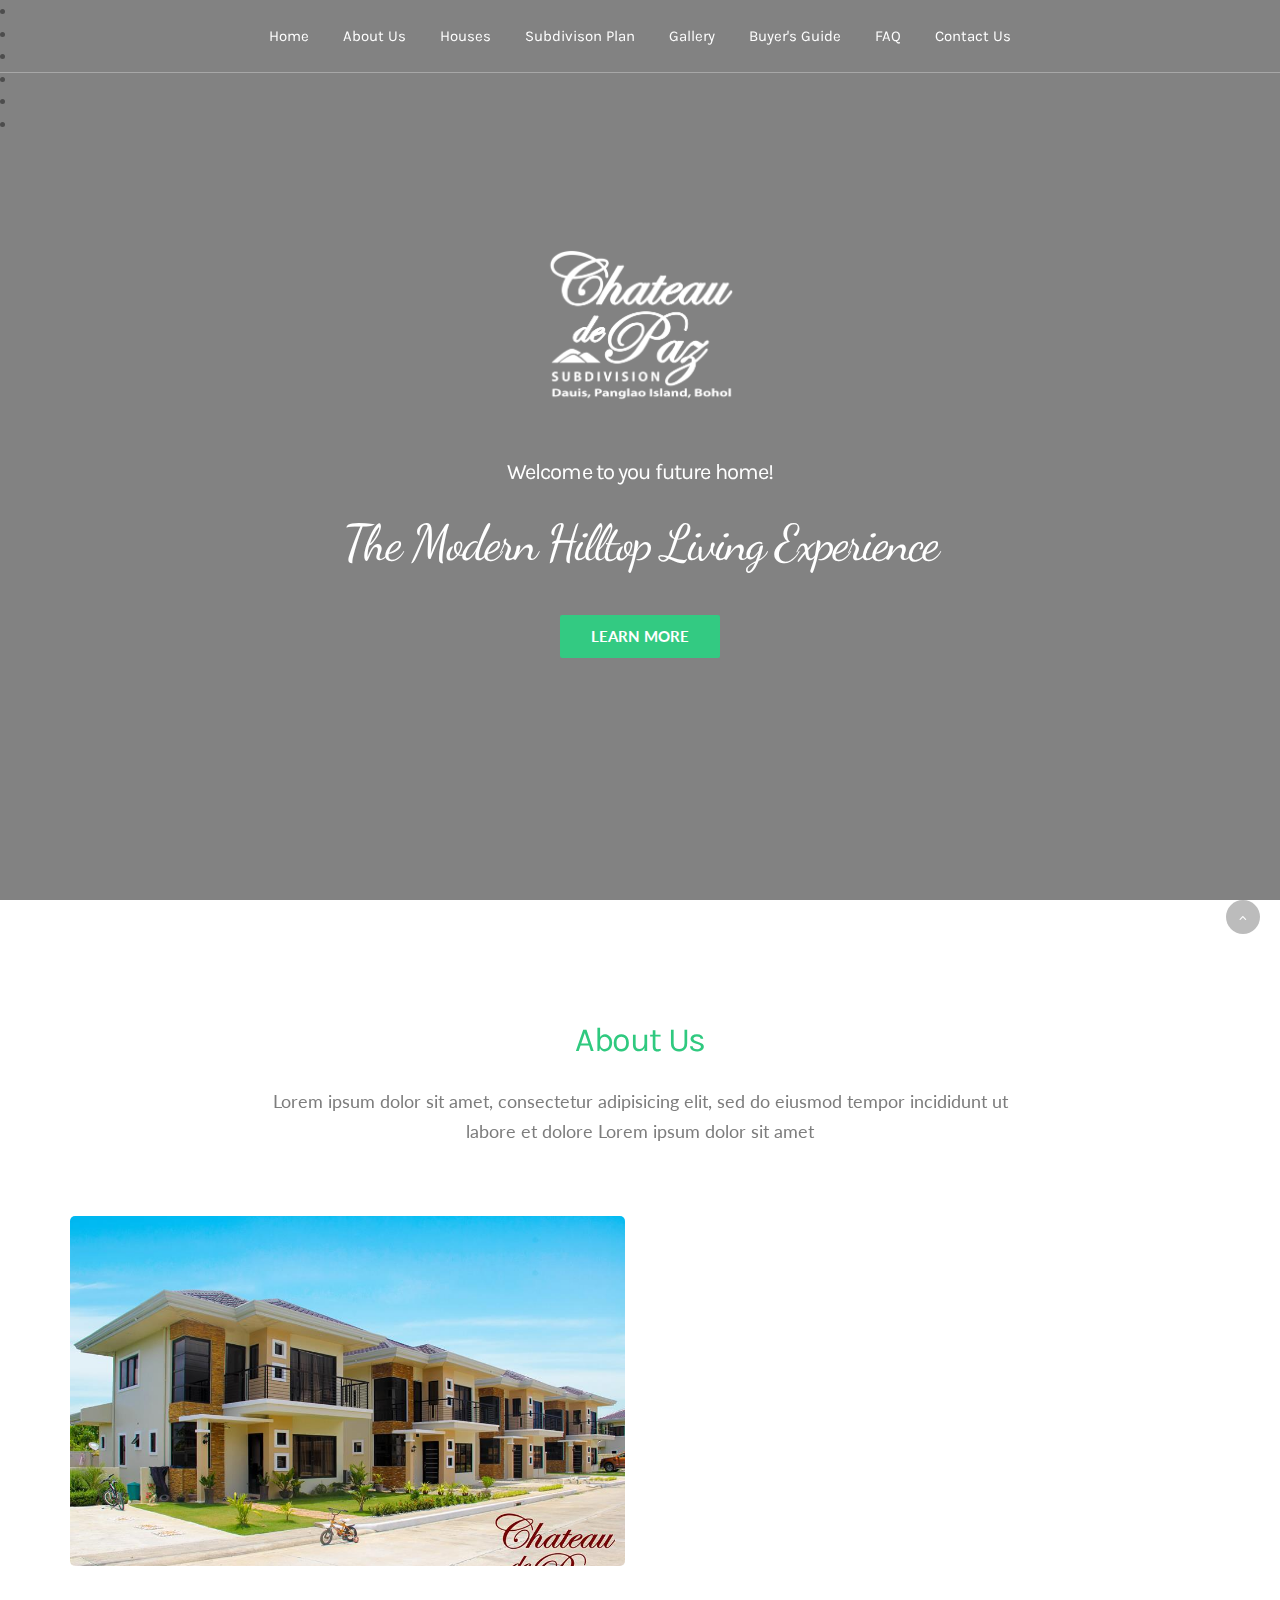
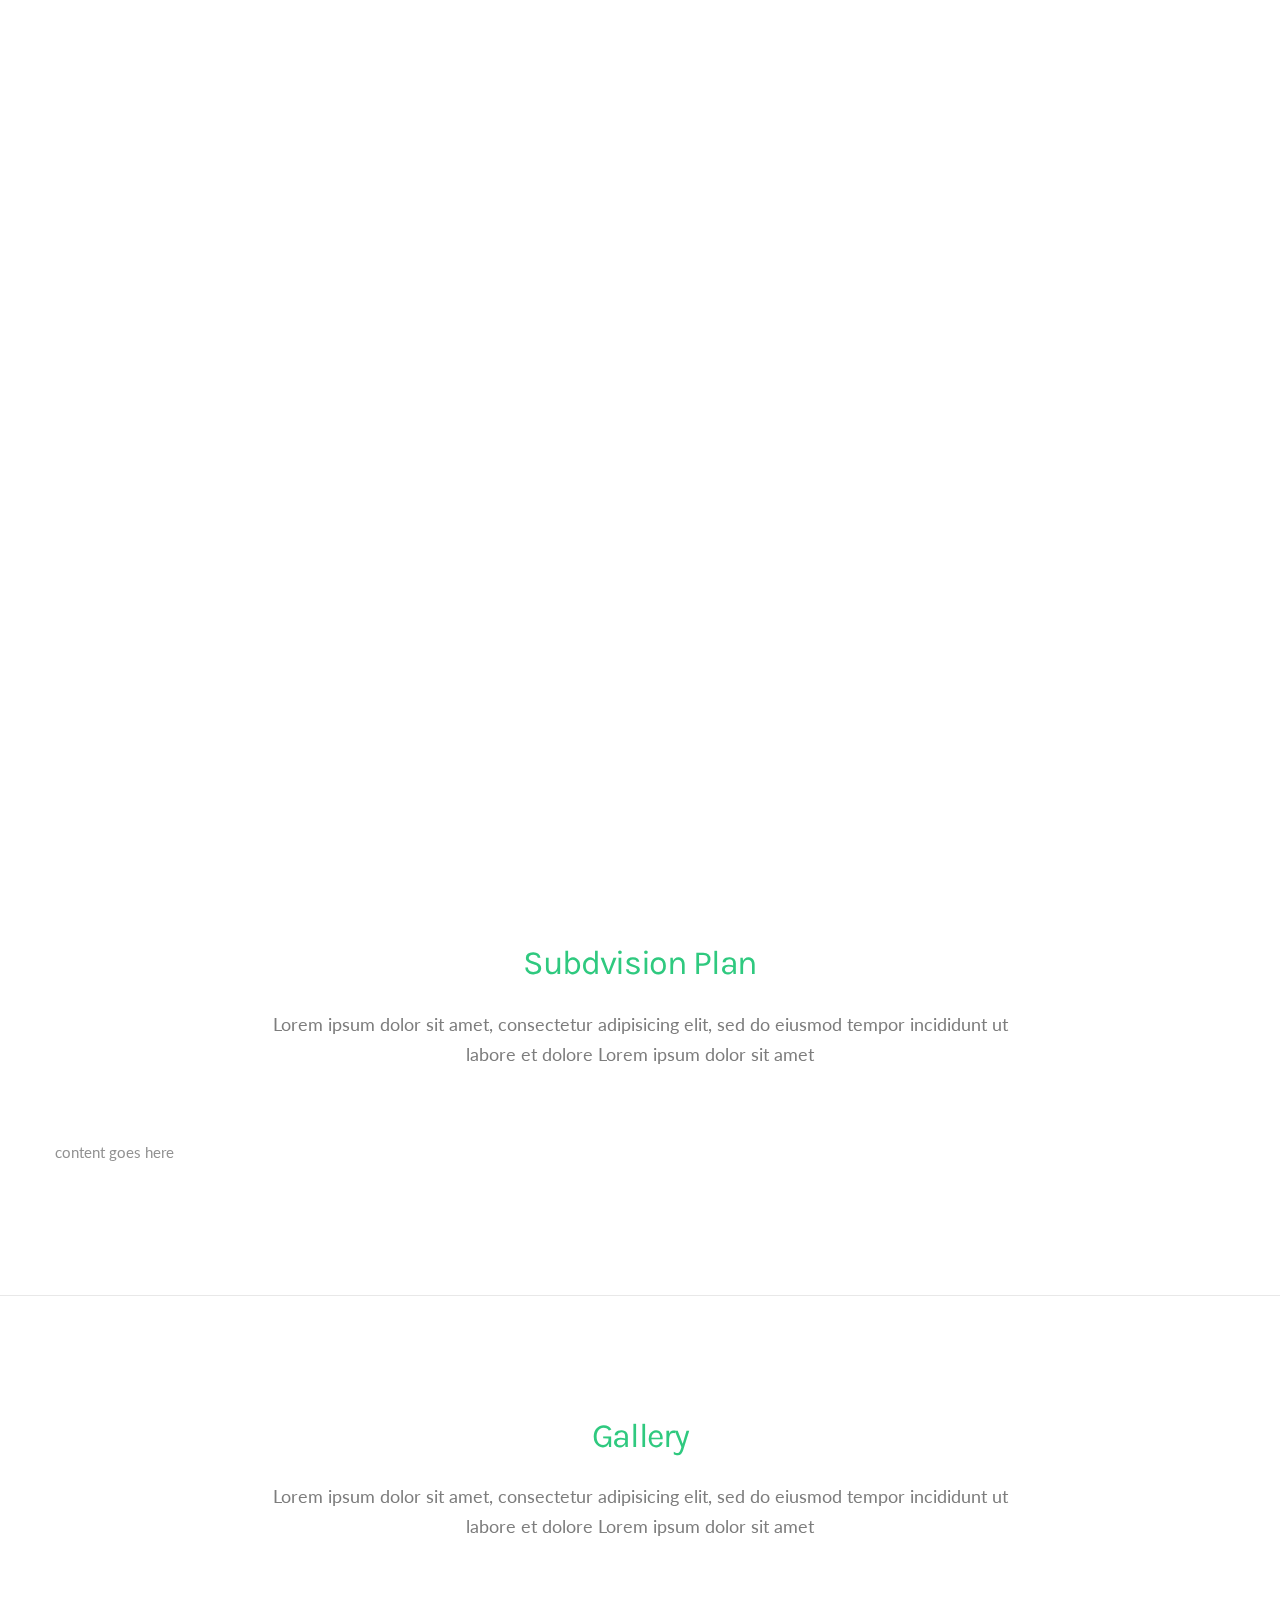
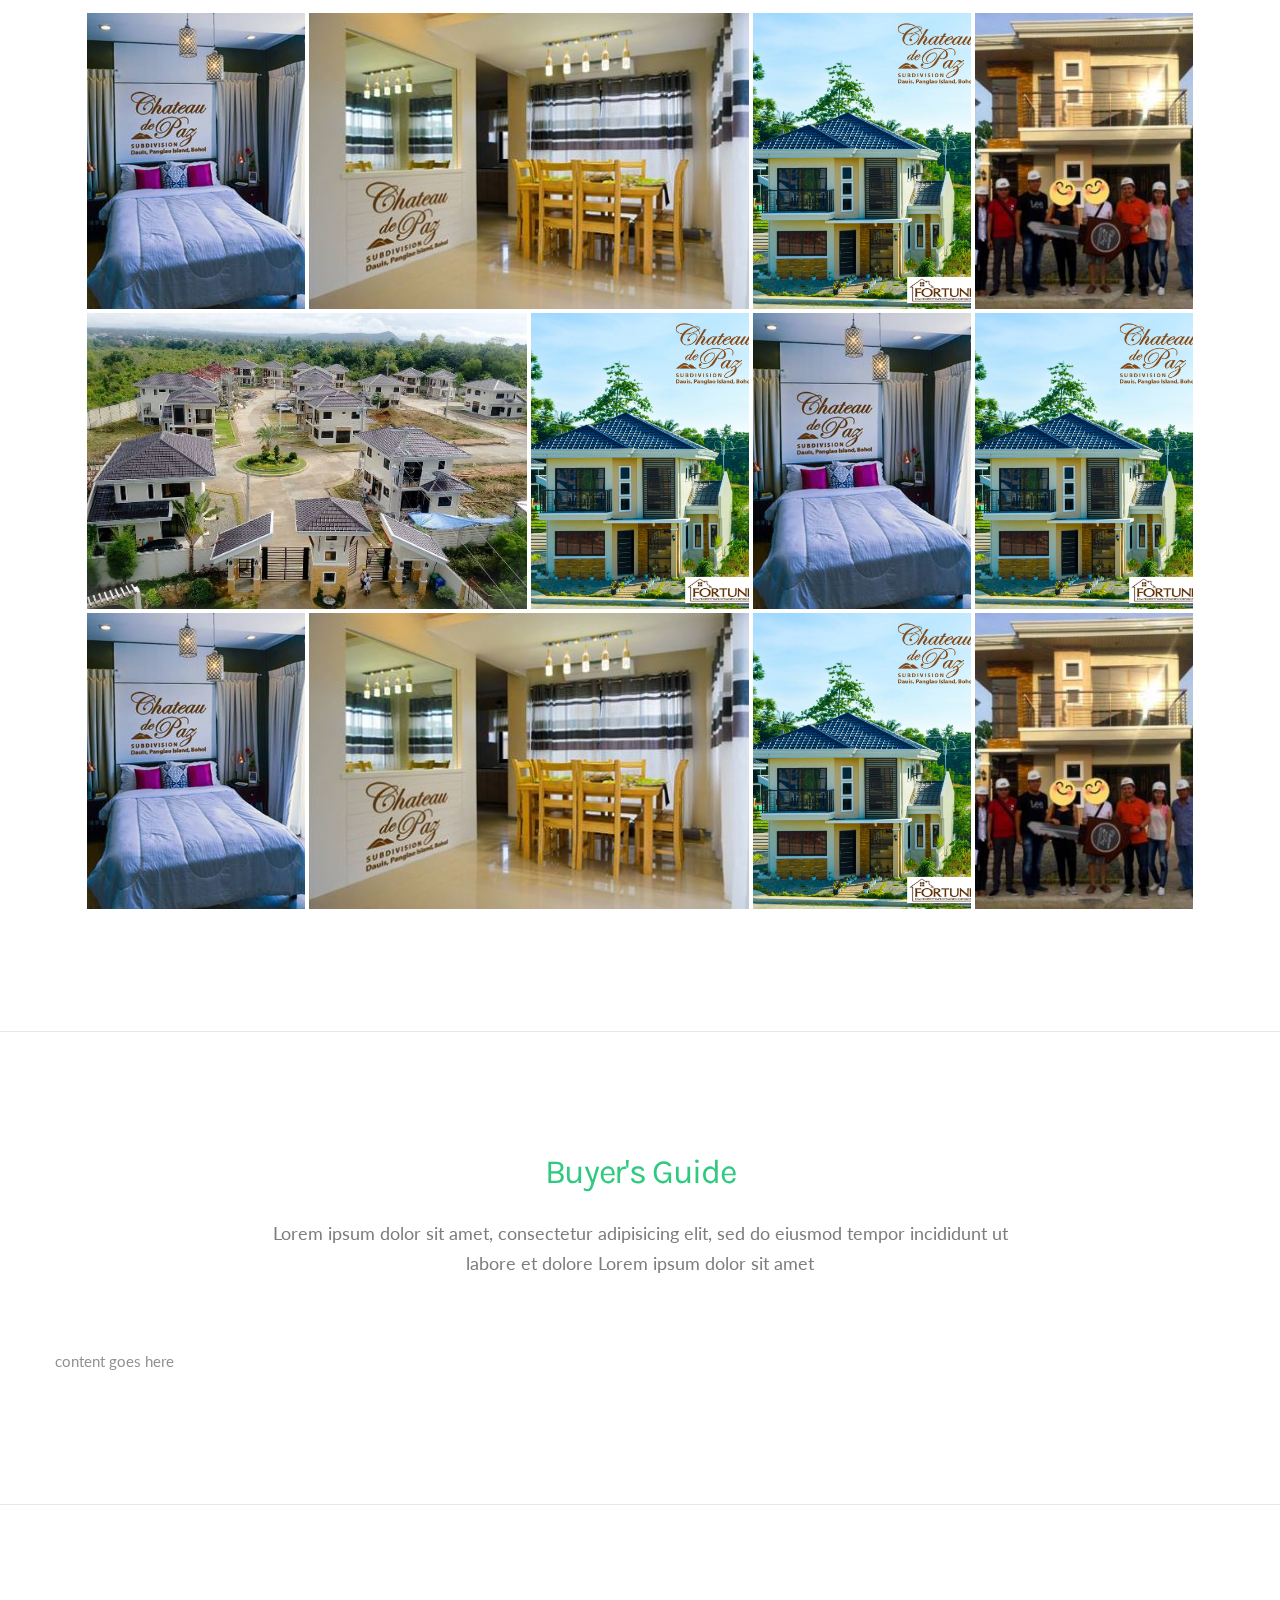
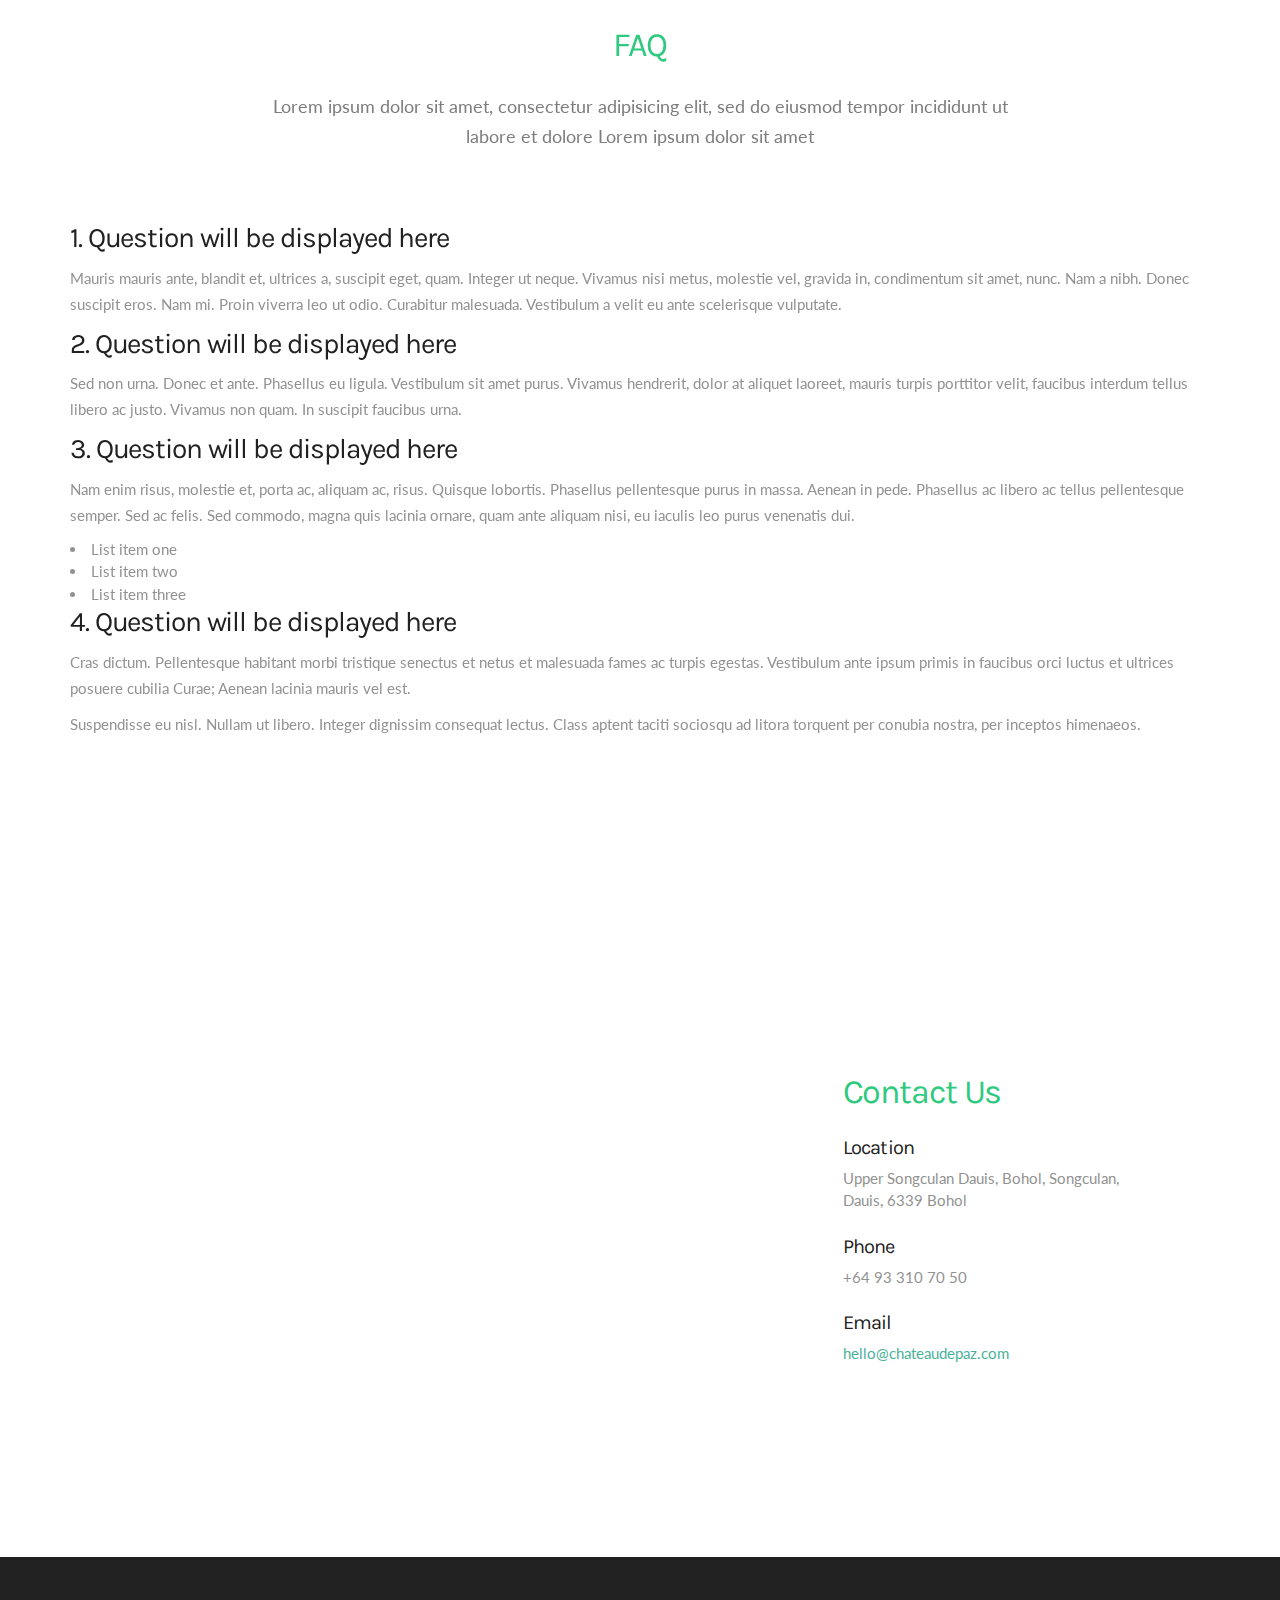
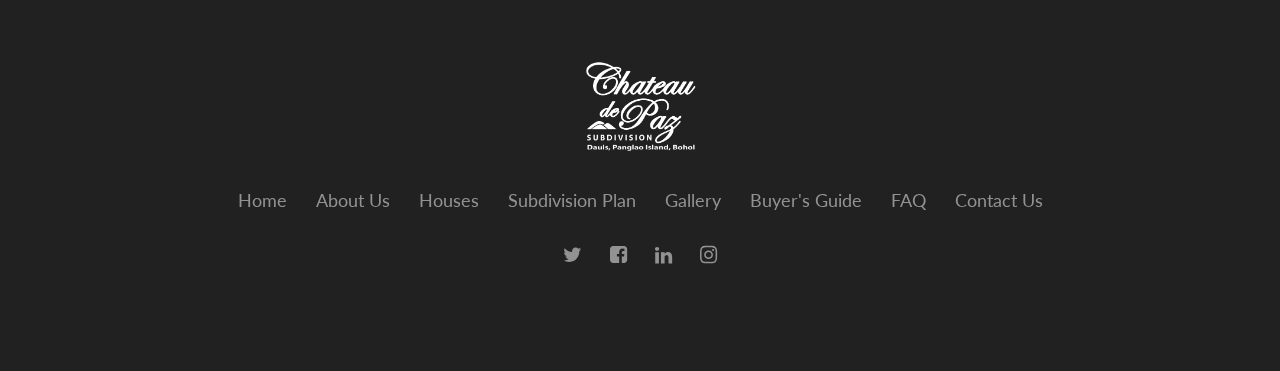
==== commit ccc4fe8d: "merge bibiloves branch" ====
--- a/index-3.html
+++ b/index-3.html
@@ -19,7 +19,10 @@
   <link rel="stylesheet" href="css/sliders.css" />
   <link rel="stylesheet" href="css/style.css" />
   <link rel="stylesheet" href="css/fullscreen-slideshow.css" />
-	
+  <link rel="stylesheet" href="css/jquery-ui.css" > <!-- FAQ -->
+  <link rel="stylesheet" href="css/simplelightbox.min.css"  type="text/css"> <!-- GALLERY -->
+  <link rel="stylesheet" href="css/gallery.css"  type="text/css">
+
   <!-- Favicons -->
   <link rel="shortcut icon" href="img/favicon.png">
   <link rel="apple-touch-icon" href="img/apple-touch-icon.png">
@@ -276,9 +279,30 @@
             <h2 class="heading green">Gallery</h2>
             <p class="subheading">Lorem ipsum dolor sit amet, consectetur adipisicing elit, sed do eiusmod tempor incididunt ut labore et dolore Lorem ipsum dolor sit amet</p>
           </div>
-          <div class="row">
-              <p>content goes here</p>
-          </div>
+          <div class="container">
+            <div class="gallery">
+              <a href="img/images/gallery02.jpg"><img src="img/images/thumbs/gallery02.jpg" alt="" title="Beautiful Image" /></a>
+              <a href="img/images/gallery03.jpg" class="big"><img src="img/images/thumbs/gallery03.jpg" alt="" title=""/></a>
+              <a href="img/images/gallery04.jpg"><img src="img/images/thumbs/gallery04.jpg" alt="" title="Beautiful Image"/></a>
+              <a href="img/images/gallery05.jpg"><img src="img/images/thumbs/gallery05.jpg" alt="" title=""/></a>
+              <div class="clear"></div>
+
+              <a href="img/images/gallery06.jpg" class="big"><img src="img/images/thumbs/gallery06.jpg" alt="" title=""/></a>
+              <a href="img/images/gallery04.jpg"><img src="img/images/thumbs/gallery04.jpg" alt="" title=""/></a>
+              <a href="img/images/gallery02.jpg"><img src="img/images/thumbs/gallery02.jpg" alt="" title=""/></a>
+              <a href="img/images/gallery04"><img src="img/images/thumbs/gallery04.jpg" alt="" title=""/></a>
+              <div class="clear"></div>
+
+             <a href="img/images/gallery02.jpg"><img src="img/images/thumbs/gallery02.jpg" alt="" title="Beautiful Image" /></a>
+              <a href="img/images/gallery03.jpg" class="big"><img src="img/images/thumbs/gallery03.jpg" alt="" title=""/></a>
+              <a href="img/images/gallery04.jpg"><img src="img/images/thumbs/gallery04.jpg" alt="" title="Beautiful Image"/></a>
+              <a href="img/images/gallery05.jpg"><img src="img/images/thumbs/gallery05.jpg" alt="" title=""/></a>
+              <div class="clear"></div>
+            </div>
+    	    </div>
+          <!--<div class="row">
+              <a href="gallery.html" class="btn">See More</a>
+          </div>-->
         </div>  
       </section> <!-- end gallery section -->
       <hr>
@@ -301,14 +325,63 @@
       <!-- FAQ Section -->
       <section  id="FAQ" class="section-wrap promo-section">
         <div class="container">
-          
+
           <div class="heading-row text-center">
             <h2 class="heading green">FAQ</h2>
             <p class="subheading">Lorem ipsum dolor sit amet, consectetur adipisicing elit, sed do eiusmod tempor incididunt ut labore et dolore Lorem ipsum dolor sit amet</p>
           </div>
-          <div class="row">
-              <p>content goes here</p>
-          </div>
+          <div id="accordion">
+            <h3>1. Question will be displayed here</h3>
+            <div>
+              <p>
+              Mauris mauris ante, blandit et, ultrices a, suscipit eget, quam. Integer
+              ut neque. Vivamus nisi metus, molestie vel, gravida in, condimentum sit
+              amet, nunc. Nam a nibh. Donec suscipit eros. Nam mi. Proin viverra leo ut
+              odio. Curabitur malesuada. Vestibulum a velit eu ante scelerisque vulputate.
+              </p>
+            </div>
+             <h3>2. Question will be displayed here</h3>
+            <div>
+              <p>
+              Sed non urna. Donec et ante. Phasellus eu ligula. Vestibulum sit amet
+              purus. Vivamus hendrerit, dolor at aliquet laoreet, mauris turpis porttitor
+              velit, faucibus interdum tellus libero ac justo. Vivamus non quam. In
+              suscipit faucibus urna.
+              </p>
+            </div>
+            <h3>3. Question will be displayed here</h3>
+            <div>
+              <p>
+              Nam enim risus, molestie et, porta ac, aliquam ac, risus. Quisque lobortis.
+              Phasellus pellentesque purus in massa. Aenean in pede. Phasellus ac libero
+              ac tellus pellentesque semper. Sed ac felis. Sed commodo, magna quis
+              lacinia ornare, quam ante aliquam nisi, eu iaculis leo purus venenatis dui.
+              </p>
+              <ul>
+                <li>List item one</li>
+                <li>List item two</li>
+                <li>List item three</li>
+              </ul>
+            </div>
+             <h3>4. Question will be displayed here</h3>
+            <div>
+              <p>
+              Cras dictum. Pellentesque habitant morbi tristique senectus et netus
+              et malesuada fames ac turpis egestas. Vestibulum ante ipsum primis in
+              faucibus orci luctus et ultrices posuere cubilia Curae; Aenean lacinia
+              mauris vel est.
+              </p>
+              <p>
+              Suspendisse eu nisl. Nullam ut libero. Integer dignissim consequat lectus.
+              Class aptent taciti sociosqu ad litora torquent per conubia nostra, per
+              inceptos himenaeos.
+              </p>
+            </div>
+          </div>
+ 
+ 
+</body>
+</html>
         </div>  
       </section> <!-- end buyer's guide' section -->
       
@@ -399,6 +472,8 @@
   <script type="text/javascript" src="js/gmap3.js"></script>
   <script type="text/javascript" src="js/plugins.js"></script>  
   <script type="text/javascript" src="js/scripts.js"></script>
+  <script type="text/javascript" src="js/jquery-ui.js"></script>
+  <script type="text/javascript" src="js/simple-lightbox.js"></script>  <!-- GALLERY -->
 
   <!-- Google Map -->
   <script type="text/javascript">
@@ -468,15 +543,54 @@
         });
       }  // End if
     });
-
+    
+    $( "#accordion" ).accordion();
+    var $gallery = $('.gallery a').simpleLightbox();
+
+		$gallery.on('show.simplelightbox', function(){
+			console.log('Requested for showing');
+		})
+		.on('shown.simplelightbox', function(){
+			console.log('Shown');
+		})
+		.on('close.simplelightbox', function(){
+			console.log('Requested for closing');
+		})
+		.on('closed.simplelightbox', function(){
+			console.log('Closed');
+		})
+		.on('change.simplelightbox', function(){
+			console.log('Requested for change');
+		})
+		.on('next.simplelightbox', function(){
+			console.log('Requested for next');
+		})
+		.on('prev.simplelightbox', function(){
+			console.log('Requested for prev');
+		})
+		.on('nextImageLoaded.simplelightbox', function(){
+			console.log('Next image loaded');
+		})
+		.on('prevImageLoaded.simplelightbox', function(){
+			console.log('Prev image loaded');
+		})
+		.on('changed.simplelightbox', function(){
+			console.log('Image changed');
+		})
+		.on('nextDone.simplelightbox', function(){
+			console.log('Image changed to next');
+		})
+		.on('prevDone.simplelightbox', function(){
+			console.log('Image changed to prev');
+		})
+		.on('error.simplelightbox', function(e){
+			console.log('No image found, go to the next/prev');
+			console.log(e);
+		});
     });
   </script>
-  
-    
-    <script async defer src="https://maps.googleapis.com/maps/api/js?key=AIzaSyD-3JgmhkUjlqzyLuvu3YBwg0FInOcMd98&callback"
-  type="text/javascript"></script>
-
-
+
+<!--<script async defer src="https://maps.googleapis.com/maps/api/js?key=AIzaSyD-3JgmhkUjlqzyLuvu3YBwg0FInOcMd98&callback" type="text/javascript"></script>-->
 
 </body>
 </html>--- a/css/style.css
+++ b/css/style.css
@@ -30,15 +30,15 @@
 
 ::-moz-selection {
   color: #fff;
-  background-color: #39bad6; }
+  background-color: #2fc97f; }
 
 ::-webkit-selection {
   color: #fff;
-  background-color: #39bad6; }
+  background-color: #2fc97f; }
 
 ::selection {
   color: #fff;
-  background-color: #39bad6; }
+  background-color: #2fc97f; }
 
 :focus {
   outline: none; }
@@ -259,7 +259,7 @@
   /* IE10+ */
   background: linear-gradient(to top, rgba(0, 0, 0, 0.75) 0%, transparent 100%);
   /* W3C */
-  filter: progid:DXImageTransform.Microsoft.gradient( startColorstr='#4193d6', endColorstr='#39bad6',GradientType=0 );
+  filter: progid:DXImageTransform.Microsoft.gradient( startColorstr='#4193d6', endColorstr='#2fc97f',GradientType=0 );
   /* IE6-9 */ }
 
 /* Section Dividers
@@ -367,7 +367,7 @@
 
 a {
   text-decoration: none;
-  color: #39bad6;
+  color: #2fc97f;
   -webkit-transition: color 0.1s ease-in-out;
   -moz-transition: color 0.1s ease-in-out;
   -ms-transition: color 0.1s ease-in-out;
@@ -377,7 +377,7 @@
     text-decoration: none;
     color: #212121; }
   a:focus {
-    color: #39bad6;
+    color: #2fc97f;
     text-decoration: none; }
 
 p {
@@ -467,7 +467,7 @@
 .dropcap {
   float: left;
   font-family: "Karla", sans-serif;
-  color: #39bad6;
+  color: #2fc97f;
   font-size: 56px;
   line-height: 48px;
   padding-right: 10px; }
@@ -475,7 +475,7 @@
 .highlight {
   padding: 3px 5px;
   color: #fff;
-  background-color: #39bad6; }
+  background-color: #2fc97f; }
 
 /* Bullets and lists
 -------------------------------------------------------*/
@@ -709,7 +709,7 @@
     background-color: #f2f2f2; }
   .accordion-panel__heading > a.minus {
     color: #fff;
-    background-color: #39bad6;
+    background-color: #2fc97f;
     border-color: transparent; }
   .accordion-panel__heading > a > span {
     display: block;
@@ -899,7 +899,7 @@
     .btn--transparent.btn--sm span {
       line-height: 30px; }
     .btn--transparent:hover {
-      background-color: #39bad6;
+      background-color: #2fc97f;
       border-color: transparent; }
   .btn--white {
     box-shadow: 1px 1.732px 3px 0px rgba(0, 0, 0, 0.05);
@@ -907,7 +907,7 @@
     .btn--white span {
       color: #212121; }
     .btn--white:hover {
-      background-color: #39bad6; }
+      background-color: #2fc97f; }
   .btn--stroke {
     background-color: transparent;
     border: none; }
@@ -920,43 +920,43 @@
     .btn--stroke.btn--sm span {
       line-height: 30px; }
     .btn--stroke:hover {
-      background-color: #39bad6;
+      background-color: #2fc97f;
       border-color: transparent; }
   .btn--stroke-blue {
-    border-color: #39bad6; }
+    border-color: #2fc97f; }
   .btn--color {
-    background-color: #39bad6; }
+    background-color: #2fc97f; }
     .btn--color:hover {
       background-color: #212121; }
   .btn--gradient {
     background: #4193d6;
     /* Old browsers */
-    background: -moz-linear-gradient(bottom, #4193d6 0%, #39bad6 100%);
+    background: -moz-linear-gradient(bottom, #4193d6 0%, #2fc97f 100%);
     /* FF3.6+ */
-    background: -webkit-gradient(linear, left top, left bottom, color-stop(0%, #4193d6), color-stop(100%, #39bad6));
+    background: -webkit-gradient(linear, left top, left bottom, color-stop(0%, #4193d6), color-stop(100%, #2fc97f));
     /* Chrome,Safari4+ */
-    background: -webkit-linear-gradient(bottom, #4193d6 0%, #39bad6 100%);
+    background: -webkit-linear-gradient(bottom, #4193d6 0%, #2fc97f 100%);
     /* Chrome10+,Safari5.1+ */
-    background: -o-linear-gradient(bottom, #4193d6 0%, #39bad6 100%);
+    background: -o-linear-gradient(bottom, #4193d6 0%, #2fc97f 100%);
     /* Opera 11.10+ */
-    background: -ms-linear-gradient(bottom, #4193d6 0%, #39bad6 100%);
+    background: -ms-linear-gradient(bottom, #4193d6 0%, #2fc97f 100%);
     /* IE10+ */
-    background: linear-gradient(to top, #4193d6 0%, #39bad6 100%);
+    background: linear-gradient(to top, #4193d6 0%, #2fc97f 100%);
     /* W3C */
-    filter: progid:DXImageTransform.Microsoft.gradient( startColorstr='#4193d6', endColorstr='#39bad6',GradientType=0 );
+    filter: progid:DXImageTransform.Microsoft.gradient( startColorstr='#4193d6', endColorstr='#2fc97f',GradientType=0 );
     /* IE6-9 */ }
     .btn--gradient:hover {
       opacity: .95; }
   .btn--dark {
     background-color: #212121; }
     .btn--dark:hover {
-      background-color: #39bad6; }
+      background-color: #2fc97f; }
   .btn--light {
     background-color: #f5f5f5; }
     .btn--light span {
       color: #212121; }
     .btn--light:hover {
-      background-color: #39bad6; }
+      background-color: #2fc97f; }
   .btn--wide {
     width: 100%; }
   .btn--icon i {
@@ -1090,20 +1090,20 @@
     .bg-dark .feature__icon {
       color: #fff; }
   .feature__icon--gradient {
-    color: #39bad6;
-    background: -moz-linear-gradient(bottom, #4193d6 0%, #39bad6 100%);
+    color: #2fc97f;
+    background: -moz-linear-gradient(bottom, #4193d6 0%, #2fc97f 100%);
     /* FF3.6+ */
-    background: -webkit-gradient(linear, left top, left bottom, color-stop(0%, #4193d6), color-stop(100%, #39bad6));
+    background: -webkit-gradient(linear, left top, left bottom, color-stop(0%, #4193d6), color-stop(100%, #2fc97f));
     /* Chrome,Safari4+ */
-    background: -webkit-linear-gradient(bottom, #4193d6 0%, #39bad6 100%);
+    background: -webkit-linear-gradient(bottom, #4193d6 0%, #2fc97f 100%);
     /* Chrome10+,Safari5.1+ */
-    background: -o-linear-gradient(bottom, #4193d6 0%, #39bad6 100%);
+    background: -o-linear-gradient(bottom, #4193d6 0%, #2fc97f 100%);
     /* Opera 11.10+ */
-    background: -ms-linear-gradient(bottom, #4193d6 0%, #39bad6 100%);
+    background: -ms-linear-gradient(bottom, #4193d6 0%, #2fc97f 100%);
     /* IE10+ */
-    background: linear-gradient(to top, #4193d6 0%, #39bad6 100%);
+    background: linear-gradient(to top, #4193d6 0%, #2fc97f 100%);
     /* W3C */
-    filter: progid:DXImageTransform.Microsoft.gradient( startColorstr='#4193d6', endColorstr='#39bad6',GradientType=0 );
+    filter: progid:DXImageTransform.Microsoft.gradient( startColorstr='#4193d6', endColorstr='#2fc97f',GradientType=0 );
     /* IE6-9 */
     -webkit-background-clip: text;
     background-clip: text;
@@ -1213,7 +1213,7 @@
 
 input[type]:focus,
 textarea:focus {
-  border-color: #39bad6;
+  border-color: #2fc97f;
   background-color: #fff;
   outline: none;
   box-shadow: none !important; }
@@ -1349,7 +1349,8 @@
   margin-bottom: 50px;
 }
 .hero-overlay{
-  background-color: rgba(0, 0, 0, 0.60) !important;
+  /*background-image: url("https://www.transparenttextures.com/patterns/black-lozenge.png");*/
+  background-color: rgba(0, 0, 0, 0.50) !important;
   z-index: 5; 
   display: block;
 }
@@ -2001,7 +2002,7 @@
     color: #212121;
     letter-spacing: -0.04em; }
     .portfolio-filter a.active, .portfolio-filter a:hover {
-      color: #39bad6; }
+      color: #2fc97f; }
 
 .work-item {
   position: relative; }
@@ -2046,7 +2047,7 @@
     line-height: 1.2;
     margin-bottom: 5px; }
     .work-item__title a:hover {
-      color: #39bad6; }
+      color: #2fc97f; }
   .work-item__text {
     color: #929292; }
   .work-item__category {
@@ -2148,7 +2149,7 @@
     line-height: 20px;
     text-transform: uppercase; }
     .project-nav__item:hover {
-      color: #39bad6; }
+      color: #2fc97f; }
     .project-nav__item a {
       color: inherit; }
   .project-nav__page-prev a,
@@ -2248,9 +2249,9 @@
       padding: 50px 20px 60px; } }
   .pricing-table--best .pricing-table__price,
   .pricing-table--best .pricing-table__currency {
-    color: #39bad6; }
+    color: #2fc97f; }
   .pricing-table__ribbon {
-    background-color: #39bad6;
+    background-color: #2fc97f;
     position: absolute;
     padding: 9px 50px;
     color: #fff;
@@ -2264,19 +2265,19 @@
     transform: rotate(-45deg);
     background: #4193d6;
     /* Old browsers */
-    background: -moz-linear-gradient(left, #4193d6 0%, #39bad6 100%);
+    background: -moz-linear-gradient(left, #4193d6 0%, #2fc97f 100%);
     /* FF3.6+ */
-    background: -webkit-gradient(linear, left top, right bottom, color-stop(0%, #4193d6), color-stop(100%, #39bad6));
+    background: -webkit-gradient(linear, left top, right bottom, color-stop(0%, #4193d6), color-stop(100%, #2fc97f));
     /* Chrome,Safari4+ */
-    background: -webkit-linear-gradient(left, #4193d6 0%, #39bad6 100%);
+    background: -webkit-linear-gradient(left, #4193d6 0%, #2fc97f 100%);
     /* Chrome10+,Safari5.1+ */
-    background: -o-linear-gradient(left, #4193d6 0%, #39bad6 100%);
+    background: -o-linear-gradient(left, #4193d6 0%, #2fc97f 100%);
     /* Opera 11.10+ */
-    background: -ms-linear-gradient(left, #4193d6 0%, #39bad6 100%);
+    background: -ms-linear-gradient(left, #4193d6 0%, #2fc97f 100%);
     /* IE10+ */
-    background: linear-gradient(to right, #4193d6 0%, #39bad6 100%);
+    background: linear-gradient(to right, #4193d6 0%, #2fc97f 100%);
     /* W3C */
-    filter: progid:DXImageTransform.Microsoft.gradient( startColorstr='#4193d6', endColorstr='#39bad6',GradientType=0 );
+    filter: progid:DXImageTransform.Microsoft.gradient( startColorstr='#4193d6', endColorstr='#2fc97f',GradientType=0 );
     /* IE6-9 */ }
   .pricing-table__icon {
     display: block;
@@ -2411,7 +2412,7 @@
     height: 10px;
     margin: 0;
     opacity: 1;
-    background: #39bad6; }
+    background: #2fc97f; }
   .owl-page span {
     display: block;
     position: relative;
@@ -2501,7 +2502,7 @@
   .social-icons a:last-child {
     margin-right: 0 !important; }
   .social-icons a:hover {
-    background-color: #39bad6;
+    background-color: #2fc97f;
     color: #fff; }
 
 .social-icons--dark a {
@@ -2641,7 +2642,7 @@
     color: inherit; }
 
 .tabs__list__item.active .tabs__link {
-  background-color: #39bad6;
+  background-color: #2fc97f;
   border-color: transparent;
   color: #fff; }
 
@@ -2812,7 +2813,7 @@
     margin-bottom: 10px;
     line-height: 1.4; }
     .entry__title a:hover {
-      color: #39bad6; }
+      color: #2fc97f; }
     @media only screen and (max-width: 767px) {
       .entry__title {
         font-size: 24px;
@@ -2862,7 +2863,7 @@
   .entry__blockquote p a {
     color: #929292; }
     .entry__blockquote p a:hover {
-      color: #39bad6; }
+      color: #2fc97f; }
 
 /* Video Post
 -------------------------------------------------------*/
@@ -2901,9 +2902,9 @@
       font-size: 12px; }
     .pagination__page.active {
       color: #fff;
-      background-color: #39bad6; }
+      background-color: #2fc97f; }
   .pagination__page:not(span):hover {
-    background-color: #39bad6;
+    background-color: #2fc97f;
     border-color: transparent;
     color: #fff; }
 
@@ -3044,9 +3045,9 @@
       display: block;
       position: relative; }
       .nav__menu > li > a:hover {
-        color: #39bad6; }
+        color: #2fc97f; }
     .nav__menu > .active > a {
-      color: #39bad6; }
+      color: #2fc97f; }
     .nav__menu > li:last-child > a {
       padding-right: 0; }
     .nav__menu > li:first-child > a {
@@ -3200,7 +3201,7 @@
       margin-bottom: 0; }
   .nav__icon-toggle:focus .nav__icon-toggle-bar,
   .nav__icon-toggle:hover .nav__icon-toggle-bar {
-    background-color: #39bad6; }
+    background-color: #2fc97f; }
 
 /* Sticky Nav
 -------------------------------------------------------*/
@@ -3266,9 +3267,9 @@
     .nav--transparent .sticky .nav__menu > li > a {
       color: #292b32; }
       .nav--transparent .sticky .nav__menu > li > a:hover {
-        color: #39bad6; }
+        color: #2fc97f; }
     .nav--transparent .sticky .nav__menu > li.active > a {
-      color: #39bad6; } }
+      color: #2fc97f; } }
 
 @media only screen and (max-width: 991px) {
   .nav--sticky-on-mobile .nav__holder {
@@ -3293,7 +3294,7 @@
 .nav--transparent-dark .nav__menu > li > a {
   color: #292b32; }
   .nav--transparent-dark .nav__menu > li > a:hover {
-    color: #39bad6; }
+    color: #2fc97f; }
 
 /* Nav Dark
 -------------------------------------------------------*/
@@ -3332,13 +3333,13 @@
     .nav__btn-holder .btn--transparent:hover {
       border-color: transparent; }
     .nav__holder.scrolling .nav__btn-holder .btn--transparent {
-      background-color: #39bad6;
+      background-color: #2fc97f;
       border-color: transparent; }
   @media only screen and (max-width: 991px) {
     .nav__btn-holder {
       padding: 20px 0; }
       .nav__btn-holder .btn--transparent {
-        background-color: #39bad6;
+        background-color: #2fc97f;
         border-color: transparent;
         width: 100%; } }
 
@@ -3528,7 +3529,7 @@
         font-size: 28px; } }
   .nav__overlay__menu ul li.active > a,
   .nav__overlay__menu ul li a:hover {
-    color: #39bad6; }
+    color: #2fc97f; }
 
 body.nav--overlay-open {
   overflow: hidden; }
@@ -3590,7 +3591,7 @@
   #back-to-top.show {
     bottom: 20px; }
   #back-to-top:hover {
-    background-color: #39bad6;
+    background-color: #2fc97f;
     bottom: 24px; }
   #back-to-top:hover i {
     color: #fff; }
@@ -3654,7 +3655,7 @@
     left: 0;
     right: 0; }
   .nav__btn-holder .btn.btn-white {
-    background-color: #39bad6; }
+    background-color: #2fc97f; }
     .nav__btn-holder .btn.btn-white span {
       color: #fff; }
     .nav__btn-holder .btn.btn-white:hover {
@@ -3745,7 +3746,7 @@
   width: 100%; }
   .newsletter-input-footer[type]:focus {
     background-color: transparent;
-    border-color: #39bad6; }
+    border-color: #2fc97f; }
 
 .newsletter-submit-footer[type],
 .newsletter-submit-icon {
@@ -3879,7 +3880,7 @@
 .widget-categories li a {
   color: #929292; }
   .widget-categories li a:hover {
-    color: #39bad6; }
+    color: #2fc97f; }
 
 .widget-categories .active a {
   color: #212121; }
@@ -3934,7 +3935,7 @@
 .ui-slider .ui-slider-range {
   border-radius: 10px;
   position: absolute;
-  background-color: #39bad6;
+  background-color: #2fc97f;
   height: 7px; }
 
 .ui-slider-horizontal {
@@ -4019,7 +4020,7 @@
     word-wrap: break-word;
     color: #212121; }
     #tweets .tweet a:hover {
-      color: #39bad6; }
+      color: #2fc97f; }
 
 #tweets .timePosted {
   font-size: 12px;
@@ -4044,7 +4045,7 @@
   -o-transition: all 0.3s ease-in-out;
   transition: all 0.3s ease-in-out; }
   .widget-tags a:hover {
-    background-color: #39bad6;
+    background-color: #2fc97f;
     color: #fff;
     border-color: transparent; }
 
@@ -4826,7 +4827,7 @@
   background-color: #fff; }
 
 .bg-color {
-  background-color: #39bad6; }
+  background-color: #2fc97f; }
 
 .bg-pattern {
   background-image: url(../img/pattern.jpg);
--- a/css/simplelightbox.min.css
+++ b/css/simplelightbox.min.css
@@ -0,0 +1 @@
+.sl-wrapper .sl-close,.sl-wrapper .sl-navigation button{height:44px;line-height:44px;font-family:Arial,Baskerville,monospace}.sl-wrapper .sl-close:focus,.sl-wrapper .sl-navigation button:focus{outline:0}body.hidden-scroll{overflow:hidden}.sl-overlay{position:fixed;left:0;right:0;top:0;bottom:0;background:#fff;opacity:.7;display:none;z-index:1050}.sl-wrapper .sl-close,.sl-wrapper .sl-counter{top:30px;display:none;color:#000;position:fixed}.sl-wrapper{z-index:1040}.sl-wrapper button{border:0;background:0 0;font-size:28px;padding:0;cursor:pointer}.sl-wrapper button:hover{opacity:.7}.sl-wrapper .sl-close{right:30px;z-index:1060;margin-top:-14px;margin-right:-14px;width:44px;font-size:3rem}.sl-wrapper .sl-counter{left:30px;z-index:1060;font-size:1rem}.sl-wrapper .sl-navigation{width:100%;display:none}.sl-wrapper .sl-navigation button{position:fixed;top:50%;margin-top:-22px;width:22px;text-align:center;display:block;z-index:1060;color:#000}.sl-wrapper .sl-navigation button.sl-next{right:5px;font-size:2rem}.sl-wrapper .sl-navigation button.sl-prev{left:5px;font-size:2rem}.sl-wrapper .sl-image{position:fixed;-ms-touch-action:none;touch-action:none;z-index:10000}.sl-wrapper .sl-image img{margin:0;padding:0;display:block;border:0}.sl-wrapper .sl-image iframe{background:#000;border:0}@media (min-width:35.5em){.sl-wrapper .sl-navigation button{width:44px}.sl-wrapper .sl-navigation button.sl-next{right:10px;font-size:3rem}.sl-wrapper .sl-navigation button.sl-prev{left:10px;font-size:3rem}.sl-wrapper .sl-image iframe,.sl-wrapper .sl-image img{border:0}}@media (min-width:50em){.sl-wrapper .sl-navigation button{width:44px}.sl-wrapper .sl-navigation button.sl-next{right:20px;font-size:3rem}.sl-wrapper .sl-navigation button.sl-prev{left:20px;font-size:3rem}.sl-wrapper .sl-image iframe,.sl-wrapper .sl-image img{border:0}}.sl-wrapper .sl-image .sl-caption{display:none;padding:10px;color:#fff;background:rgba(0,0,0,.8);position:absolute;bottom:0;left:0;right:0}.sl-wrapper .sl-image .sl-caption.pos-top{bottom:auto;top:0}.sl-wrapper .sl-image .sl-caption.pos-outside{bottom:auto}.sl-wrapper .sl-image .sl-download{display:none;position:absolute;bottom:5px;right:5px;color:#000;z-index:1060}.sl-spinner{display:none;border:5px solid #333;border-radius:40px;height:40px;left:50%;margin:-20px 0 0 -20px;opacity:0;position:fixed;top:50%;width:40px;z-index:1007;-webkit-animation:pulsate 1s ease-out infinite;-moz-animation:pulsate 1s ease-out infinite;-ms-animation:pulsate 1s ease-out infinite;-o-animation:pulsate 1s ease-out infinite;animation:pulsate 1s ease-out infinite}.sl-scrollbar-measure{position:absolute;top:-9999px;width:50px;height:50px;overflow:scroll}@-webkit-keyframes pulsate{0%{transform:scale(.1);opacity:0}50%{opacity:1}100%{transform:scale(1.2);opacity:0}}@keyframes pulsate{0%{transform:scale(.1);opacity:0}50%{opacity:1}100%{transform:scale(1.2);opacity:0}}@-moz-keyframes pulsate{0%{transform:scale(.1);opacity:0}50%{opacity:1}100%{transform:scale(1.2);opacity:0}}@-o-keyframes pulsate{0%{transform:scale(.1);opacity:0}50%{opacity:1}100%{transform:scale(1.2);opacity:0}}@-ms-keyframes pulsate{0%,100%{opacity:0}0%{transform:scale(.1)}50%{opacity:1}100%{transform:scale(1.2)}}
--- a/css/gallery.css
+++ b/css/gallery.css
@@ -0,0 +1,66 @@
+/* line 1, ../sass/demo.scss */
+/*html, body {
+  font-family: 'Slabo 27px', serif;
+  padding: 0;
+  margin: 0;
+  background: #ffffff;
+}*/
+
+/* line 8, ../sass/demo.scss */
+* {
+  box-sizing: border-box;
+}
+
+/* line 12, ../sass/demo.scss */
+a {
+  color: #4ab19a;
+}
+
+/* line 16, ../sass/demo.scss */
+.clear {
+  clear: both;
+  float: none;
+  width: 100%;
+}
+
+/* line 22, ../sass/demo.scss */
+.container {
+  max-width: 1170px;
+  width: 100%;
+  padding-right: 15px;
+  padding-left: 15px;
+  margin-right: auto;
+  margin-left: auto;
+}
+/* line 32, ../sass/demo.scss */
+.container .gallery a img {
+  float: left;
+  width: 20%;
+  height: 300px;
+  object-fit: cover;
+  border: 2px solid #fff;
+  -webkit-transition: -webkit-transform .15s ease;
+  -moz-transition: -moz-transform .15s ease;
+  -o-transition: -o-transform .15s ease;
+  -ms-transition: -ms-transform .15s ease;
+  transition: transform .15s ease;
+  position: relative;
+}
+/* line 46, ../sass/demo.scss */
+.container .gallery a:hover img {
+  -webkit-transform: scale(1.05);
+  -moz-transform: scale(1.05);
+  -o-transform: scale(1.05);
+  -ms-transform: scale(1.05);
+  transform: scale(1.05);
+  z-index: 5;
+}
+/* line 57, ../sass/demo.scss */
+.container .gallery a.big img {
+  width: 40%;
+}
+
+/* line 65, ../sass/demo.scss */
+.align-center {
+  text-align: center;
+}
